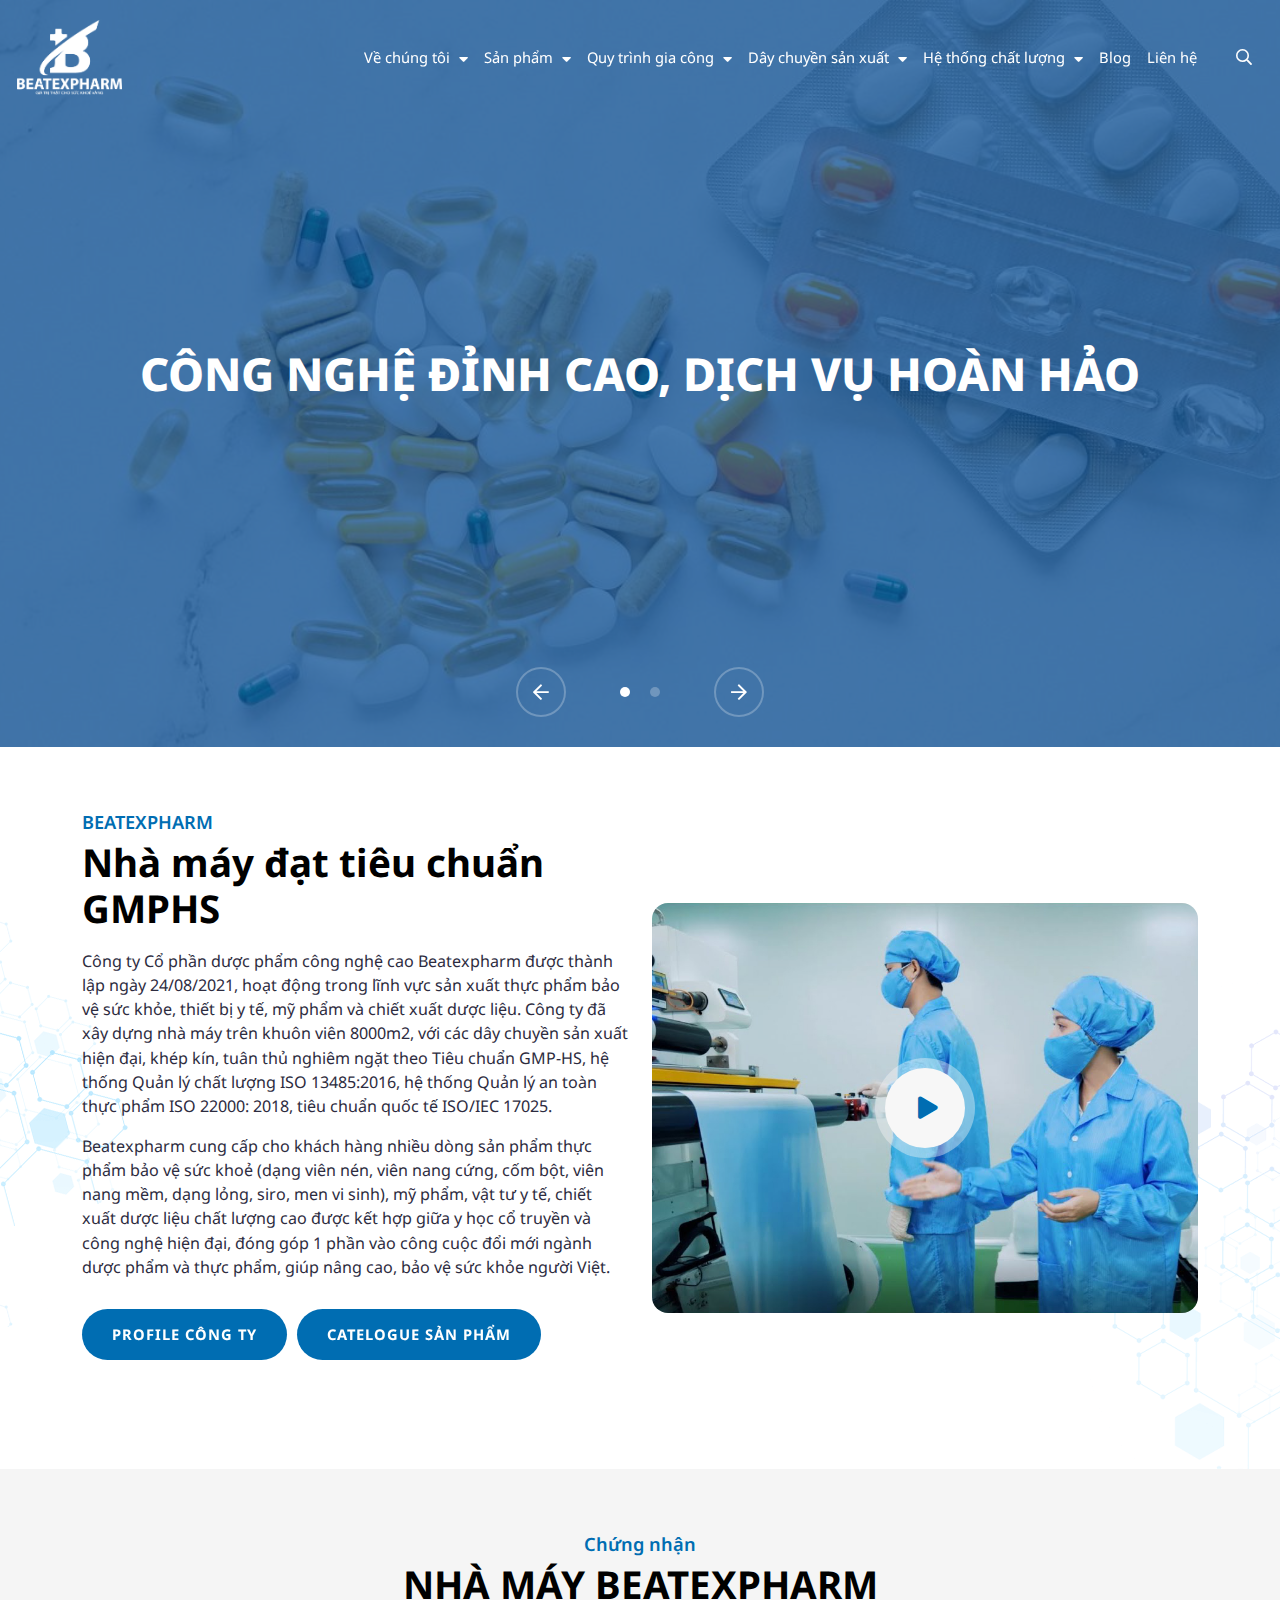
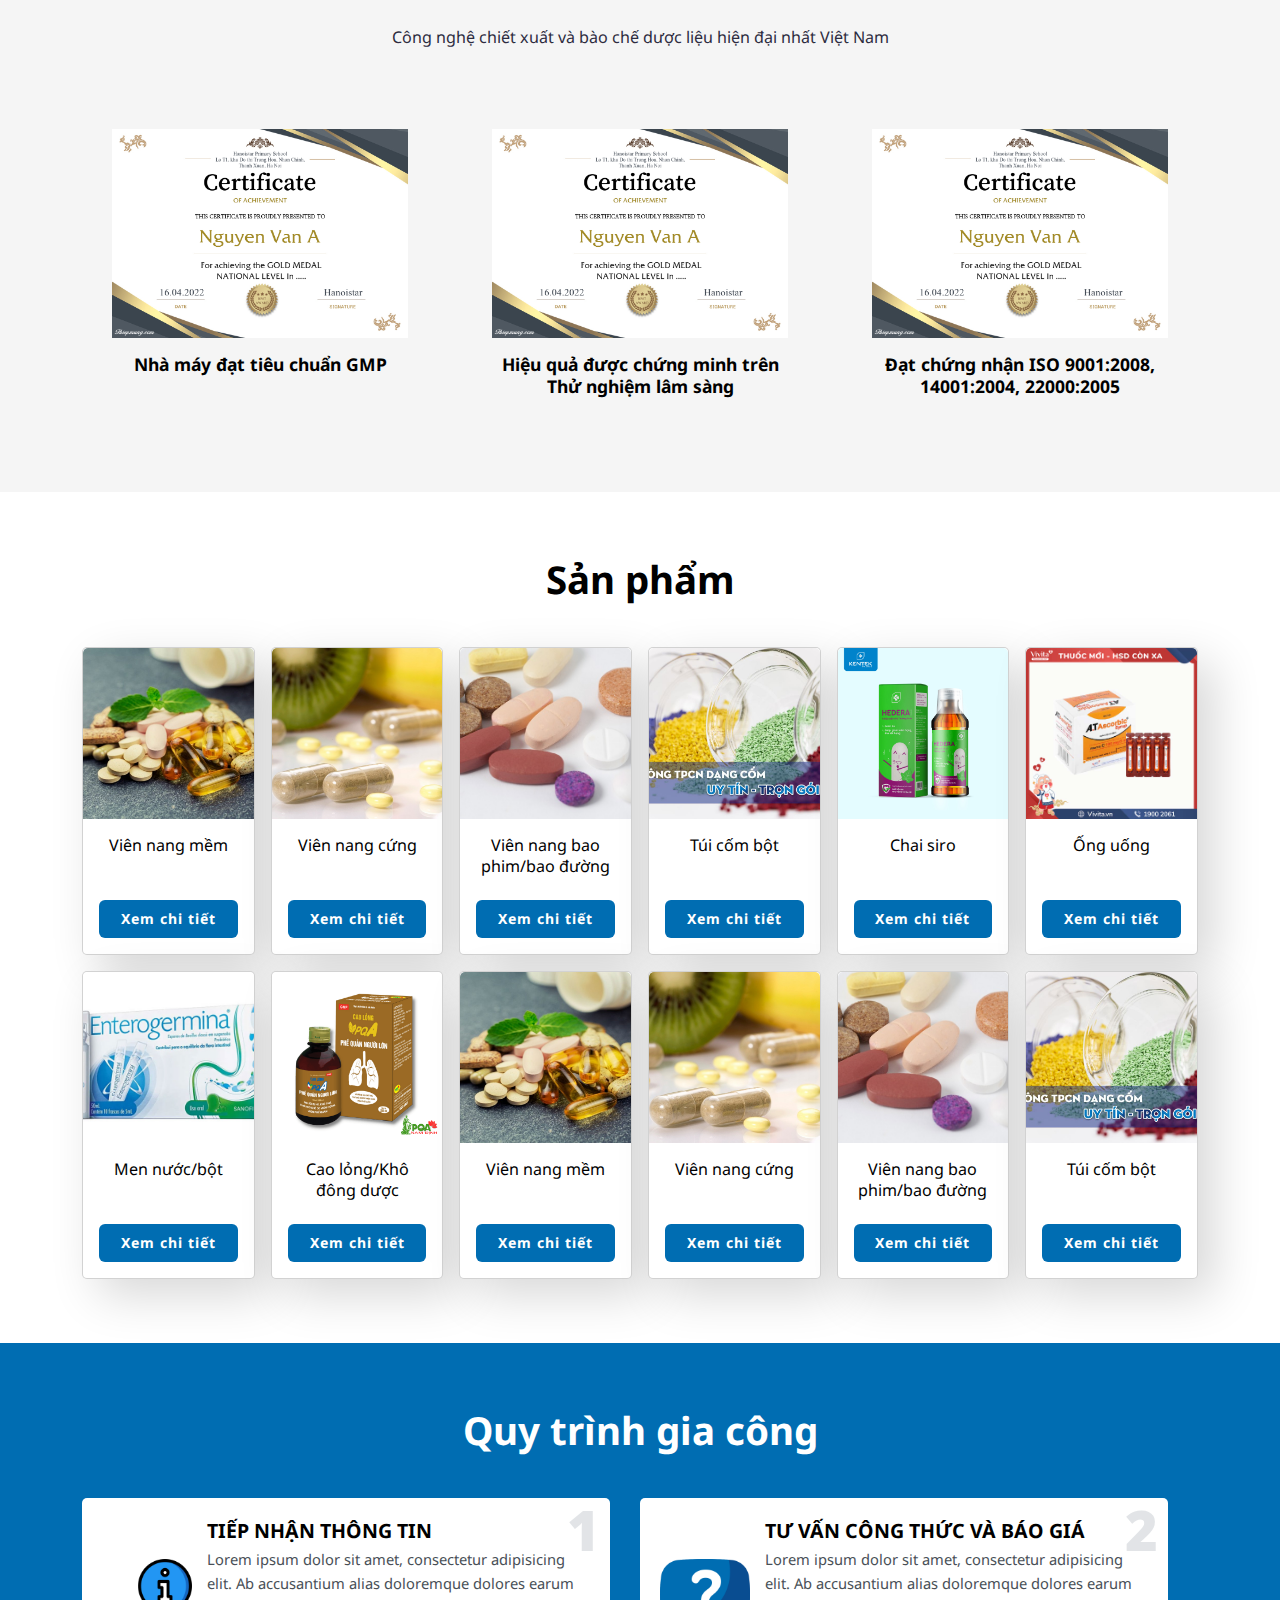
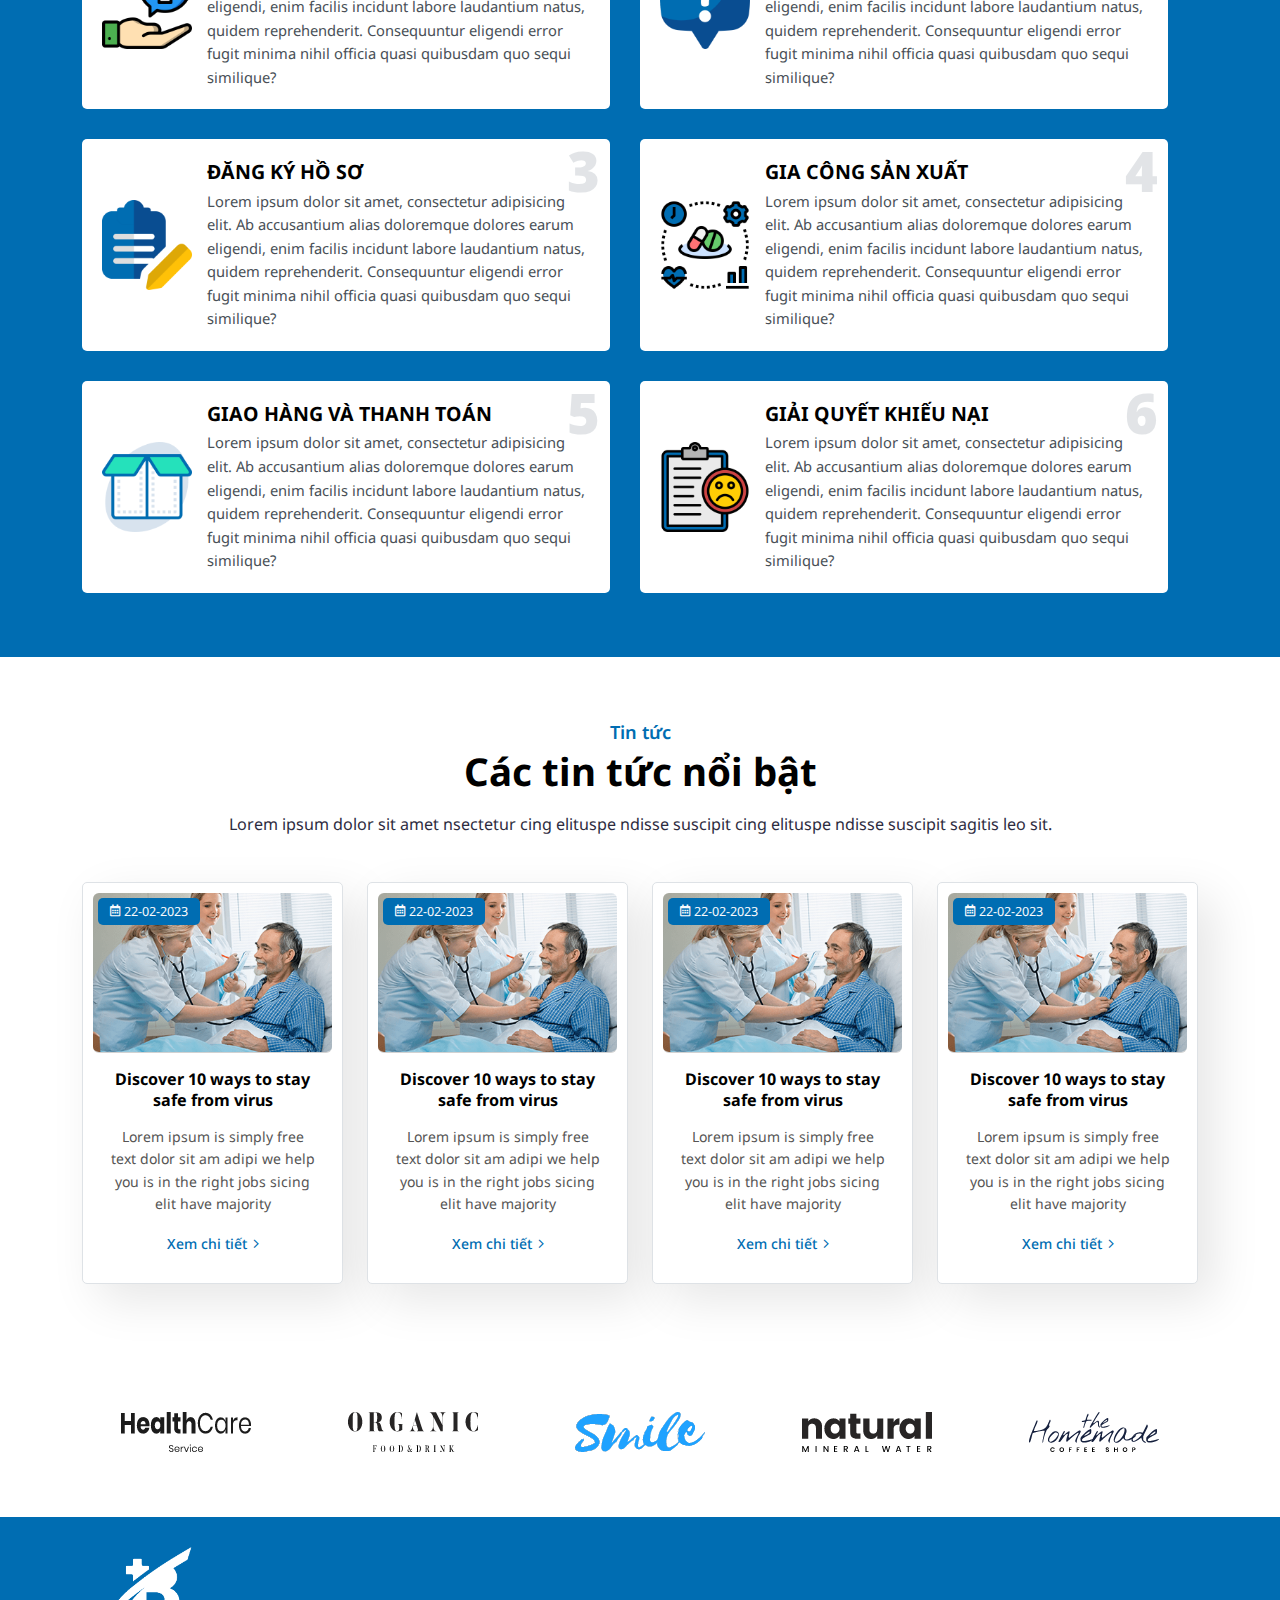
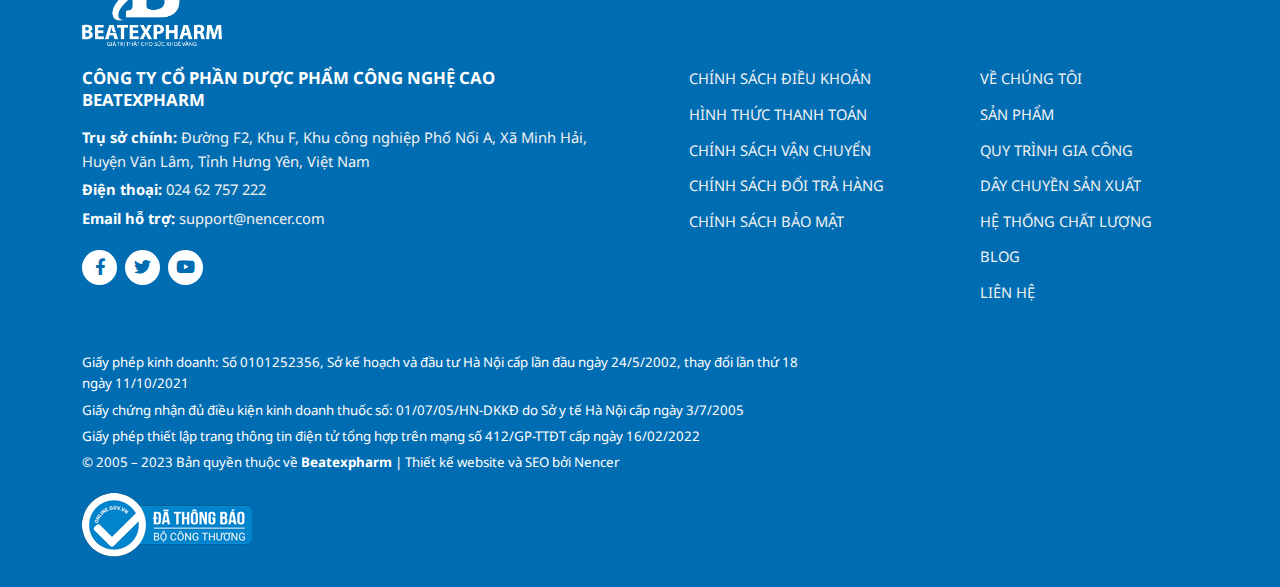
==== index.html @ 4eeceb69 "Thay doi content footer" ====
<!DOCTYPE html>
<html lang="vi">
<head>
	<meta charset="UTF-8">
	<meta name="viewport"
		  content="width=device-width, user-scalable=no, initial-scale=1.0, maximum-scale=1.0, minimum-scale=1.0">

	<title>Template Dược</title>
	<meta name="description" content="Template Dược">
	<meta name="author" content="">

	<meta property="og:title" content="Template Dược">
	<meta property="og:type" content="website">
	<meta property="og:url" content="">
	<meta property="og:description" content="Template Dược">
	<meta property="og:image" content="">

	<link rel="preconnect" href="https://fonts.googleapis.com">
	<link rel="preconnect" href="https://fonts.gstatic.com" crossorigin>
	<link href="https://fonts.googleapis.com/css2?family=Noto+Sans:ital,wght@0,100;0,200;0,300;0,400;0,500;0,600;0,700;0,800;0,900;1,100;1,200;1,300;1,400;1,500;1,600;1,700;1,800;1,900&display=swap"
		  rel="stylesheet">

	<link rel="icon" href="./assets/images/favicon.png">
	<link rel="apple-touch-icon" href="./assets/images/favicon.png">
	<link rel="stylesheet" href="./assets/plugins/bootstrap/css/bootstrap.min.css">
	<link rel="stylesheet" href="./assets/plugins/swiper/swiper-bundle.min.css">
	<link rel="stylesheet" href="./assets/plugins/fancybox/fancybox.min.css">
	<link rel="stylesheet" href="./assets/fonts/fontawesome/css/all.min.css">
	<link rel="stylesheet" href="./assets/css/base.css">
	<link rel="stylesheet" href="./assets/css/style.css">

	<style>
		:root {
			--primary-color: #006DB2;
			--primary-hover: #094D91;
			--primary-rgb: 9, 77, 145;

			--secondary-color: #ED1D47;
			--secondary-hover: #f44c5d;
			--secondary-rgb: 237, 29, 71;
		}
	</style>
</head>
<body>

<div id="header" class="header">
	<div class="header-main">
		<div class="container-fluid">
			<div class="header-grid">
				<div class="header-logo">
					<a href="" class="d-inline-block align-middle">
						<img src="./assets/images/logo-white.png" class="img-fluid header-logo_is--noSticky" alt="">
						<img src="./assets/images/logo.png" class="img-fluid header-logo_is--sticky" alt="">
					</a>
				</div>
				<div class="header-navigation">
					<div class="header-navigation_logo d-lg-none">
						<a href="" class="d-inline-flex align-middle">
							<img src="./assets/images/logo.png" class="img-fluid" alt="">
						</a>
						<button type="button" class="close-navigation" id="close-navigation">
							<i class="fal fa-times"></i>
						</button>
					</div>
					<ul class="header-navigation_list">
						<li class="header-navigation_item">
							<a href="" class="header-navigation_item--link">
								Về chúng tôi <i class="fas fa-caret-down header-navigation_item--icon"></i>
							</a>
							<ul class="header-navigation_sub--list">
								<li class="header-navigation_sub--item">
									<a href="" class="header-navigation_sub--item---link">
										Giới thiệu
									</a>
								</li>
								<li class="header-navigation_sub--item">
									<a href="" class="header-navigation_sub--item---link">
										Hồ sơ công ty
									</a>
								</li>
								<li class="header-navigation_sub--item">
									<a href="" class="header-navigation_sub--item---link">
										Hồ sơ nhà máy
									</a>
								</li>
								<li class="header-navigation_sub--item">
									<a href="" class="header-navigation_sub--item---link">
										Tiêu chuẩn GMP và ISO 15378
									</a>
								</li>
								<li class="header-navigation_sub--item">
									<a href="" class="header-navigation_sub--item---link">
										Sơ đồ tổ chức công ty
									</a>
								</li>
							</ul>
						</li>
						<li class="header-navigation_item">
							<a href="" class="header-navigation_item--link">
								Sản phẩm <i class="fas fa-caret-down header-navigation_item--icon"></i>
							</a>
							<ul class="header-navigation_sub--list">
								<li class="header-navigation_sub--item">
									<a href="" class="header-navigation_sub--item---link">
										Dây chuyền nang mềm
									</a>
								</li>
								<li class="header-navigation_sub--item">
									<a href="" class="header-navigation_sub--item---link">
										Dây chuyền dạng rắn
									</a>
								</li>
								<li class="header-navigation_sub--item">
									<a href="" class="header-navigation_sub--item---link">
										Dây chuyển dạng lỏng
									</a>
								</li>
								<li class="header-navigation_sub--item">
									<a href="" class="header-navigation_sub--item---link">
										Dây chuyền chiết suất đông dược
									</a>
								</li>
							</ul>
						</li>
						<li class="header-navigation_item">
							<a href="" class="header-navigation_item--link">
								Quy trình gia công <i class="fas fa-caret-down header-navigation_item--icon"></i>
							</a>
							<ul class="header-navigation_sub--list">
								<li class="header-navigation_sub--item">
									<a href="" class="header-navigation_sub--item---link">
										Tiếp nhận thông tin
									</a>
								</li>
								<li class="header-navigation_sub--item">
									<a href="" class="header-navigation_sub--item---link">
										Tư vấn công thức và báo giá
									</a>
								</li>
								<li class="header-navigation_sub--item">
									<a href="" class="header-navigation_sub--item---link">
										Đăng ký hồ sơ
									</a>
								</li>
								<li class="header-navigation_sub--item">
									<a href="" class="header-navigation_sub--item---link">
										Gia công sản xuất
									</a>
								</li>
								<li class="header-navigation_sub--item">
									<a href="" class="header-navigation_sub--item---link">
										Giao hàng và thanh toán
									</a>
								</li>
								<li class="header-navigation_sub--item">
									<a href="" class="header-navigation_sub--item---link">
										Giải quyết khiếu nại
									</a>
								</li>
							</ul>
						</li>
						<li class="header-navigation_item">
							<a href="" class="header-navigation_item--link">
								Dây chuyền sản xuất <i class="fas fa-caret-down header-navigation_item--icon"></i>
							</a>
							<ul class="header-navigation_sub--list">
								<li class="header-navigation_sub--item">
									<a href="" class="header-navigation_sub--item---link">
										Dây chuyền nang mềm
									</a>
								</li>
								<li class="header-navigation_sub--item">
									<a href="" class="header-navigation_sub--item---link">
										Dây chuyền dạng rắn
									</a>
								</li>
								<li class="header-navigation_sub--item">
									<a href="" class="header-navigation_sub--item---link">
										Dây chuyển dạng lỏng
									</a>
								</li>
								<li class="header-navigation_sub--item">
									<a href="" class="header-navigation_sub--item---link">
										Dây chuyền chiết suất đông dược
									</a>
								</li>
							</ul>
						</li>
						<li class="header-navigation_item">
							<a href="" class="header-navigation_item--link">
								Hệ thống chất lượng <i class="fas fa-caret-down header-navigation_item--icon"></i>
							</a>
							<ul class="header-navigation_sub--list">
								<li class="header-navigation_sub--item">
									<a href="" class="header-navigation_sub--item---link">
										Đảm bảo chất lượng
									</a>
								</li>
								<li class="header-navigation_sub--item">
									<a href="" class="header-navigation_sub--item---link">
										Kiểm tra chất lượng
									</a>
								</li>
								<li class="header-navigation_sub--item">
									<a href="" class="header-navigation_sub--item---link">
										IPC phân xưởng
									</a>
								</li>
							</ul>
						</li>
						<li class="header-navigation_item">
							<a href="" class="header-navigation_item--link">
								Blog
							</a>
						</li>
						<li class="header-navigation_item">
							<a href="" class="header-navigation_item--link">
								Liên hệ
							</a>
						</li>
					</ul>
				</div>
				<div class="header-search">
					<div class="header-search_toggle">
						<button type="button" class="header-toggle_button">
							<i class="far fa-search"></i>
						</button>
					</div>
					<div class="header-search_float">
						<form action="">
							<div class="header-search_form">
								<div class="search-form_inner">
									<input class="form-control search-form_inner--input" type="text"
										   placeholder="Nhập từ khóa tìm kiếm">
									<button type="submit" class="search-form_inner--button">
										<i class="far fa-search"></i>
									</button>
								</div>
							</div>
						</form>
					</div>
				</div>
				<div class="header-hamburger d-block d-lg-none">
					<div class="hamburger" id="call-navigation">
						<span></span>
					</div>
				</div>
			</div>
		</div>
		<div class="header-overlay" id="header-overlay"></div>
	</div>
</div>

<div id="main" class="main">
	<div class="section-hero position-relative overflow-hidden">
		<div class="position-relative slider-theme slider-hero" id="slider-hero">
			<div class="swiper">
				<div class="swiper-wrapper h-auto">
					<div class="swiper-slide h-auto">
						<div class="hero-item"
							 style="background-image: url('./assets/images/hero/slider-1.jpg')">
							<div class="container">
								<div class="row align-items-center">
									<div class="col-lg-12">
										<div class="hero-content text-center">
											<div class="hero-content_title">
												Công nghệ đỉnh cao, Dịch vụ hoàn hảo
											</div>
										</div>
									</div>
								</div>
							</div>
						</div>
					</div>
					<div class="swiper-slide h-auto">
						<div class="hero-item"
							 style="background-image: url('./assets/images/hero/slider-2.jpg')">
							<div class="container">
								<div class="row align-items-center">
									<div class="col-lg-12">
										<div class="hero-content text-center">
											<div class="hero-content_title">
												Công nghệ đỉnh cao, Dịch vụ hoàn hảo
											</div>
										</div>
									</div>
								</div>
							</div>
						</div>
					</div>
				</div>
			</div>
			<div class="swiper-actions">
				<div class="swiper-actions_inner">
					<div class="swiper-actions_prev">
						<i class="far fa-arrow-left"></i>
					</div>
					<div class="swiper-actions-pagination"></div>
					<div class="swiper-actions_next">
						<i class="far fa-arrow-right"></i>
					</div>
				</div>
			</div>
		</div>
	</div>
	<div class="section-introduction section-gap_xl position-relative overflow-hidden">
		<div class="introduction-pattern_left"
			 style="background-image: url('./assets/images/pattern/pattern-1.png')"></div>
		<div class="introduction-pattern_right"
			 style="background-image: url('./assets/images/pattern/pattern-2.png')"></div>
		<div class="container">
			<div class="row align-items-center">
				<div class="col-lg-6">
					<div class="section-heading">
						<div class="heading-sub">BEATEXPHARM</div>
						<div class="heading-title">
							Nhà máy đạt tiêu chuẩn GMPHS
						</div>
						<div class="heading-description">
							<p>
								Công ty Cổ phần dược phẩm công nghệ cao Beatexpharm được thành lập ngày 24/08/2021, hoạt
								động trong lĩnh vực sản xuất thực phẩm bảo vệ sức khỏe, thiết bị y tế, mỹ phẩm và chiết
								xuất dược liệu. Công ty đã xây dựng nhà máy trên khuôn viên 8000m2, với các dây chuyền
								sản xuất hiện đại, khép kín, tuân thủ nghiêm ngặt theo Tiêu chuẩn GMP-HS, hệ thống Quản
								lý chất lượng ISO 13485:2016, hệ thống Quản lý an toàn thực phẩm ISO 22000: 2018, tiêu
								chuẩn quốc tế ISO/IEC 17025.
							</p>
							<p>
								Beatexpharm cung cấp cho khách hàng nhiều dòng sản phẩm thực phẩm bảo vệ sức khoẻ (dạng
								viên nén, viên nang cứng, cốm bột, viên nang mềm, dạng lỏng, siro, men vi sinh), mỹ
								phẩm, vật tư y tế, chiết xuất dược liệu chất lượng cao được kết hợp giữa y học cổ truyền
								và công nghệ hiện đại, đóng góp 1 phần vào công cuộc đổi mới ngành dược phẩm và thực
								phẩm, giúp nâng cao, bảo vệ sức khỏe người Việt.
							</p>
						</div>
						<div class="heading-buttons">
							<button class="button-theme button-theme_primary">
								<span>
									PROFILE CÔNG TY
								</span>
							</button>
							<button class="button-theme button-theme_primary">
								<span>
									CATELOGUE SẢN PHẨM
								</span>
							</button>
						</div>
					</div>
				</div>
				<div class="col-lg-6">
					<div class="introduction-video">
						<div class="ratio ratio-4x3">
							<img src="./assets/images/image-video.jpg" class="img-fluid"
								 alt="">
						</div>
						<div class="introduction-video_play">
							<span>
								<i class="fa fa-play"></i>
							</span>
						</div>
						<a href="https://www.youtube.com/watch?v=asF8BAQuXlY" class="stretched-link"
						   data-fancybox="video"></a>
					</div>
				</div>
			</div>
		</div>
	</div>
	<div class="section-certification section-gap_xl position-relative">
		<div class="container">
			<div class="section-heading text-center">
				<div class="heading-sub">Chứng nhận</div>
				<div class="heading-title">
					NHÀ MÁY BEATEXPHARM
				</div>
				<div class="heading-description">
					<p>
						Công nghệ chiết xuất và bào chế dược liệu hiện đại nhất Việt Nam
					</p>
				</div>
			</div>
			<div class="certification-inner">
				<div class="row g-4 justify-content-center">
					<div class="col-lg-4 col-6 col-md-4">
						<div class="certification-item">
							<div class="certification-image">
								<a href="./assets/images/certification/lam-giay-chung-nhan-thanh-tich-dep-nhat_9c193.jpg"
								   data-fancybox="certification">
									<img src="./assets/images/certification/lam-giay-chung-nhan-thanh-tich-dep-nhat_9c193.jpg"
										 class="img-fluid" alt="">
									<span class="certification-icon">
										<i class="fal fa-plus"></i>
									</span>
								</a>
							</div>
							<div class="certification-title">
								Nhà máy đạt tiêu chuẩn GMP
							</div>
						</div>
					</div>
					<div class="col-lg-4 col-6 col-md-4">
						<div class="certification-item">
							<div class="certification-image">
								<a href="./assets/images/certification/lam-giay-chung-nhan-thanh-tich-dep-nhat_9c193.jpg"
								   data-fancybox="certification">
									<img src="./assets/images/certification/lam-giay-chung-nhan-thanh-tich-dep-nhat_9c193.jpg"
										 class="img-fluid" alt="">
									<span class="certification-icon">
										<i class="fal fa-plus"></i>
									</span>
								</a>
							</div>
							<div class="certification-title">
								Hiệu quả được chứng
								minh trên Thử nghiệm
								lâm sàng
							</div>
						</div>
					</div>
					<div class="col-lg-4 col-6 col-md-4">
						<div class="certification-item">
							<div class="certification-image">
								<a href="./assets/images/certification/lam-giay-chung-nhan-thanh-tich-dep-nhat_9c193.jpg"
								   data-fancybox="certification">
									<img src="./assets/images/certification/lam-giay-chung-nhan-thanh-tich-dep-nhat_9c193.jpg"
										 class="img-fluid" alt="">
									<span class="certification-icon">
										<i class="fal fa-plus"></i>
									</span>
								</a>
							</div>
							<div class="certification-title">
								Đạt chứng nhận ISO
								9001:2008, 14001:2004,
								22000:2005
							</div>
						</div>
					</div>
				</div>
			</div>
		</div>
	</div>
	<div class="section-product section-gap_xl position-relative">
		<div class="container">
			<div class="section-heading text-center">
				<div class="heading-title">
					Sản phẩm
				</div>
			</div>
			<div class="row g-3 justify-content-center">
				<div class="col-lg-2 col-6">
					<div class="product-card card">
						<div class="card-header">
							<div class="ratio ratio-1x1">
								<img src="./assets/images/product/vien-nang-mem.jpg"
									 alt="">
							</div>
							<a href="" class="stretched-link"></a>
						</div>
						<div class="card-body">
							<div class="card-title">
								<a href="">
									Viên nang mềm
								</a>
							</div>
							<div class="card-button">
								<button class="button-theme button-theme_sm button-theme_primary">
									<span>
										Xem chi tiết
									</span>
								</button>
							</div>
						</div>
					</div>
				</div>
				<div class="col-lg-2 col-6">
					<div class="product-card card">
						<div class="card-header">
							<div class="ratio ratio-1x1">
								<img src="./assets/images/product/vien-nang-cung.jpg"
									 alt="">
							</div>
							<a href="" class="stretched-link"></a>
						</div>
						<div class="card-body">
							<div class="card-title">
								<a href="">
									Viên nang cứng
								</a>
							</div>
							<div class="card-button">
								<button class="button-theme button-theme_sm button-theme_primary">
									<span>
										Xem chi tiết
									</span>
								</button>
							</div>
						</div>
					</div>
				</div>
				<div class="col-lg-2 col-6">
					<div class="product-card card">
						<div class="card-header">
							<div class="ratio ratio-1x1">
								<img src="./assets/images/product/vien-nen-bao-phim.jpg"
									 alt="">
							</div>
							<a href="" class="stretched-link"></a>
						</div>
						<div class="card-body">
							<div class="card-title">
								<a href="">
									Viên nang bao phim/bao đường
								</a>
							</div>
							<div class="card-button">
								<button class="button-theme button-theme_sm button-theme_primary">
									<span>
										Xem chi tiết
									</span>
								</button>
							</div>
						</div>
					</div>
				</div>
				<div class="col-lg-2 col-6">
					<div class="product-card card">
						<div class="card-header">
							<div class="ratio ratio-1x1">
								<img src="./assets/images/product/tui-com-bot.jpg"
									 alt="">
							</div>
							<a href="" class="stretched-link"></a>
						</div>
						<div class="card-body">
							<div class="card-title">
								<a href="">
									Túi cốm bột
								</a>
							</div>
							<div class="card-button">
								<button class="button-theme button-theme_sm button-theme_primary">
									<span>
										Xem chi tiết
									</span>
								</button>
							</div>
						</div>
					</div>
				</div>
				<div class="col-lg-2 col-6">
					<div class="product-card card">
						<div class="card-header">
							<div class="ratio ratio-1x1">
								<img src="./assets/images/product/chai-siro.jpg"
									 alt="">
							</div>
							<a href="" class="stretched-link"></a>
						</div>
						<div class="card-body">
							<div class="card-title">
								<a href="">
									Chai siro
								</a>
							</div>
							<div class="card-button">
								<button class="button-theme button-theme_sm button-theme_primary">
									<span>
										Xem chi tiết
									</span>
								</button>
							</div>
						</div>
					</div>
				</div>
				<div class="col-lg-2 col-6">
					<div class="product-card card">
						<div class="card-header">
							<div class="ratio ratio-1x1">
								<img src="./assets/images/product/ong-uong.jpg"
									 alt="">
							</div>
							<a href="" class="stretched-link"></a>
						</div>
						<div class="card-body">
							<div class="card-title">
								<a href="">
									Ống uống
								</a>
							</div>
							<div class="card-button">
								<button class="button-theme button-theme_sm button-theme_primary">
									<span>
										Xem chi tiết
									</span>
								</button>
							</div>
						</div>
					</div>
				</div>
				<div class="col-lg-2 col-6">
					<div class="product-card card">
						<div class="card-header">
							<div class="ratio ratio-1x1">
								<img src="./assets/images/product/mem-nuoc.jpg"
									 alt="">
							</div>
							<a href="" class="stretched-link"></a>
						</div>
						<div class="card-body">
							<div class="card-title">
								<a href="">
									Men nước/bột
								</a>
							</div>
							<div class="card-button">
								<button class="button-theme button-theme_sm button-theme_primary">
									<span>
										Xem chi tiết
									</span>
								</button>
							</div>
						</div>
					</div>
				</div>
				<div class="col-lg-2 col-6">
					<div class="product-card card">
						<div class="card-header">
							<div class="ratio ratio-1x1">
								<img src="./assets/images/product/cao-long.png"
									 alt="">
							</div>
							<a href="" class="stretched-link"></a>
						</div>
						<div class="card-body">
							<div class="card-title">
								<a href="">
									Cao lỏng/Khô đông dược
								</a>
							</div>
							<div class="card-button">
								<button class="button-theme button-theme_sm button-theme_primary">
									<span>
										Xem chi tiết
									</span>
								</button>
							</div>
						</div>
					</div>
				</div>
				<div class="col-lg-2 col-6">
					<div class="product-card card">
						<div class="card-header">
							<div class="ratio ratio-1x1">
								<img src="./assets/images/product/vien-nang-mem.jpg"
									 alt="">
							</div>
							<a href="" class="stretched-link"></a>
						</div>
						<div class="card-body">
							<div class="card-title">
								<a href="">
									Viên nang mềm
								</a>
							</div>
							<div class="card-button">
								<button class="button-theme button-theme_sm button-theme_primary">
									<span>
										Xem chi tiết
									</span>
								</button>
							</div>
						</div>
					</div>
				</div>
				<div class="col-lg-2 col-6">
					<div class="product-card card">
						<div class="card-header">
							<div class="ratio ratio-1x1">
								<img src="./assets/images/product/vien-nang-cung.jpg"
									 alt="">
							</div>
							<a href="" class="stretched-link"></a>
						</div>
						<div class="card-body">
							<div class="card-title">
								<a href="">
									Viên nang cứng
								</a>
							</div>
							<div class="card-button">
								<button class="button-theme button-theme_sm button-theme_primary">
									<span>
										Xem chi tiết
									</span>
								</button>
							</div>
						</div>
					</div>
				</div>
				<div class="col-lg-2 col-6">
					<div class="product-card card">
						<div class="card-header">
							<div class="ratio ratio-1x1">
								<img src="./assets/images/product/vien-nen-bao-phim.jpg"
									 alt="">
							</div>
							<a href="" class="stretched-link"></a>
						</div>
						<div class="card-body">
							<div class="card-title">
								<a href="">
									Viên nang bao phim/bao đường
								</a>
							</div>
							<div class="card-button">
								<button class="button-theme button-theme_sm button-theme_primary">
									<span>
										Xem chi tiết
									</span>
								</button>
							</div>
						</div>
					</div>
				</div>
				<div class="col-lg-2 col-6">
					<div class="product-card card">
						<div class="card-header">
							<div class="ratio ratio-1x1">
								<img src="./assets/images/product/tui-com-bot.jpg"
									 alt="">
							</div>
							<a href="" class="stretched-link"></a>
						</div>
						<div class="card-body">
							<div class="card-title">
								<a href="">
									Túi cốm bột
								</a>
							</div>
							<div class="card-button">
								<button class="button-theme button-theme_sm button-theme_primary">
									<span>
										Xem chi tiết
									</span>
								</button>
							</div>
						</div>
					</div>
				</div>
			</div>
		</div>
	</div>
	<div class="section-procedure section-gap_xl position-relative overflow-hidden">
		<div class="container">
			<div class="section-heading text-center">
				<div class="heading-title">
					Quy trình gia công
				</div>
			</div>
			<div class="row">
				<div class="col-lg-12">
					<div class="procedure-grid">
						<div class="procedure-item">
							<div class="procedure-item_image">
								<img src="./assets/images/procedure/info.png" class="img-fluid" alt="">
							</div>
							<div class="procedure-item_content">
								<div class="procedure-item_title">Tiếp nhận thông tin</div>
								<div class="procedure-item_desc">
									<p>
										Lorem ipsum dolor sit amet, consectetur adipisicing elit. Ab accusantium alias
										doloremque dolores earum eligendi, enim facilis incidunt labore laudantium
										natus,
										quidem reprehenderit. Consequuntur eligendi error fugit minima nihil officia
										quasi
										quibusdam quo sequi similique?
									</p>
								</div>
								<div class="procedure-item_number">
									1
								</div>
							</div>
						</div>
						<div class="procedure-item">
							<div class="procedure-item_image">
								<img src="./assets/images/procedure/ask.png" class="img-fluid" alt="">
							</div>
							<div class="procedure-item_content">
								<div class="procedure-item_title">Tư vấn Công thức và Báo Giá</div>
								<div class="procedure-item_desc">
									<p>
										Lorem ipsum dolor sit amet, consectetur adipisicing elit. Ab accusantium alias
										doloremque dolores earum eligendi, enim facilis incidunt labore laudantium
										natus,
										quidem reprehenderit. Consequuntur eligendi error fugit minima nihil officia
										quasi
										quibusdam quo sequi similique?
									</p>
								</div>
								<div class="procedure-item_number">
									2
								</div>
							</div>
						</div>
						<div class="procedure-item">
							<div class="procedure-item_image">
								<img src="./assets/images/procedure/register.png" class="img-fluid" alt="">
							</div>
							<div class="procedure-item_content">
								<div class="procedure-item_title">Đăng ký hồ sơ</div>
								<div class="procedure-item_desc">
									<p>
										Lorem ipsum dolor sit amet, consectetur adipisicing elit. Ab accusantium alias
										doloremque dolores earum eligendi, enim facilis incidunt labore laudantium
										natus,
										quidem reprehenderit. Consequuntur eligendi error fugit minima nihil officia
										quasi
										quibusdam quo sequi similique?
									</p>
								</div>
								<div class="procedure-item_number">
									3
								</div>
							</div>
						</div>
						<div class="procedure-item">
							<div class="procedure-item_image">
								<img src="./assets/images/procedure/pharmacy.png" class="img-fluid" alt="">
							</div>
							<div class="procedure-item_content">
								<div class="procedure-item_title">Gia công sản xuất</div>
								<div class="procedure-item_desc">
									<p>
										Lorem ipsum dolor sit amet, consectetur adipisicing elit. Ab accusantium alias
										doloremque dolores earum eligendi, enim facilis incidunt labore laudantium
										natus,
										quidem reprehenderit. Consequuntur eligendi error fugit minima nihil officia
										quasi
										quibusdam quo sequi similique?
									</p>
								</div>
								<div class="procedure-item_number">
									4
								</div>
							</div>
						</div>
						<div class="procedure-item">
							<div class="procedure-item_image">
								<img src="./assets/images/procedure/ship.png" class="img-fluid" alt="">
							</div>
							<div class="procedure-item_content">
								<div class="procedure-item_title">Giao hàng và thanh toán</div>
								<div class="procedure-item_desc">
									<p>
										Lorem ipsum dolor sit amet, consectetur adipisicing elit. Ab accusantium alias
										doloremque dolores earum eligendi, enim facilis incidunt labore laudantium
										natus,
										quidem reprehenderit. Consequuntur eligendi error fugit minima nihil officia
										quasi
										quibusdam quo sequi similique?
									</p>
								</div>
								<div class="procedure-item_number">
									5
								</div>
							</div>
						</div>
						<div class="procedure-item">
							<div class="procedure-item_image">
								<img src="./assets/images/procedure/complain.png" class="img-fluid" alt="">
							</div>
							<div class="procedure-item_content">
								<div class="procedure-item_title">Giải quyết khiếu nại</div>
								<div class="procedure-item_desc">
									<p>
										Lorem ipsum dolor sit amet, consectetur adipisicing elit. Ab accusantium alias
										doloremque dolores earum eligendi, enim facilis incidunt labore laudantium
										natus,
										quidem reprehenderit. Consequuntur eligendi error fugit minima nihil officia
										quasi
										quibusdam quo sequi similique?
									</p>
								</div>
								<div class="procedure-item_number">
									6
								</div>
							</div>
						</div>
					</div>
				</div>
			</div>
		</div>
	</div>
	<div class="section-blogs section-gap_xl position-relative">
		<div class="container">
			<div class="section-heading text-center">
				<div class="heading-sub">Tin tức</div>
				<div class="heading-title">
					Các tin tức nổi bật
				</div>
				<div class="heading-description">
					<p>
						Lorem ipsum dolor sit amet nsectetur cing elituspe ndisse suscipit cing elituspe ndisse
						suscipit
						sagitis leo sit.
					</p>
				</div>
			</div>
			<div class="row g-3 g-lg-4">
				<div class="col-lg-3 col-6">
					<div class="blog-card card position-relative">
						<div class="card-header position-relative bg-transparent p-0 overflow-hidden">
							<div class="ratio ratio-3x2">
								<img src="./assets/images/blogs/news1.png" class="img-fluid transition-default"
									 alt="">
							</div>
							<span class="card-date">
								<i class="far fa-calendar-alt"></i>22-02-2023
							</span>
							<a href="" class="stretched-link"></a>
						</div>
						<div class="card-body">
							<div class="card-title">
								<a href="">
									<span>
										Discover 10 ways to stay safe from virus
									</span>
								</a>
							</div>
							<div class="card-text">
								Lorem ipsum is simply free text dolor sit am adipi we help you is in the right jobs
								sicing elit have majority
							</div>
							<div class="card-link">
								<a href="" class="card-link_item">
									Xem chi tiết <i class="fal fa-angle-right"></i>
								</a>
							</div>
						</div>
					</div>
				</div>
				<div class="col-lg-3 col-6">
					<div class="blog-card card position-relative">
						<div class="card-header position-relative bg-transparent p-0 overflow-hidden">
							<div class="ratio ratio-3x2">
								<img src="./assets/images/blogs/news1.png" class="img-fluid transition-default"
									 alt="">
							</div>
							<span class="card-date">
								<i class="far fa-calendar-alt"></i>22-02-2023
							</span>
							<a href="" class="stretched-link"></a>
						</div>
						<div class="card-body">
							<div class="card-title">
								<a href="">
									<span>
										Discover 10 ways to stay safe from virus
									</span>
								</a>
							</div>
							<div class="card-text">
								Lorem ipsum is simply free text dolor sit am adipi we help you is in the right jobs
								sicing elit have majority
							</div>
							<div class="card-link">
								<a href="" class="card-link_item">
									Xem chi tiết <i class="fal fa-angle-right"></i>
								</a>
							</div>
						</div>
					</div>
				</div>
				<div class="col-lg-3 col-6">
					<div class="blog-card card position-relative">
						<div class="card-header position-relative bg-transparent p-0 overflow-hidden">
							<div class="ratio ratio-3x2">
								<img src="./assets/images/blogs/news1.png" class="img-fluid transition-default"
									 alt="">
							</div>
							<span class="card-date">
								<i class="far fa-calendar-alt"></i>22-02-2023
							</span>
							<a href="" class="stretched-link"></a>
						</div>
						<div class="card-body">
							<div class="card-title">
								<a href="">
									<span>
										Discover 10 ways to stay safe from virus
									</span>
								</a>
							</div>
							<div class="card-text">
								Lorem ipsum is simply free text dolor sit am adipi we help you is in the right jobs
								sicing elit have majority
							</div>
							<div class="card-link">
								<a href="" class="card-link_item">
									Xem chi tiết <i class="fal fa-angle-right"></i>
								</a>
							</div>
						</div>
					</div>
				</div>
				<div class="col-lg-3 col-6">
					<div class="blog-card card position-relative">
						<div class="card-header position-relative bg-transparent p-0 overflow-hidden">
							<div class="ratio ratio-3x2">
								<img src="./assets/images/blogs/news1.png" class="img-fluid transition-default"
									 alt="">
							</div>
							<span class="card-date">
								<i class="far fa-calendar-alt"></i>22-02-2023
							</span>
							<a href="" class="stretched-link"></a>
						</div>
						<div class="card-body">
							<div class="card-title">
								<a href="">
									<span>
										Discover 10 ways to stay safe from virus
									</span>
								</a>
							</div>
							<div class="card-text">
								Lorem ipsum is simply free text dolor sit am adipi we help you is in the right jobs
								sicing elit have majority
							</div>
							<div class="card-link">
								<a href="" class="card-link_item">
									Xem chi tiết <i class="fal fa-angle-right"></i>
								</a>
							</div>
						</div>
					</div>
				</div>
			</div>
		</div>
	</div>
	<div class="section-partner section-gap_xl position-relative">
		<div class="container">
			<div class="position-relative slider-theme slider-partner" id="slider-partner">
				<div class="swiper">
					<div class="swiper-wrapper h-auto">
						<div class="swiper-slide h-auto">
							<div class="partner-item">
								<img src="./assets/images/partner/partner-1.png" alt="">
							</div>
						</div>
						<div class="swiper-slide h-auto">
							<div class="partner-item">
								<img src="./assets/images/partner/partner-2.png" alt="">
							</div>
						</div>
						<div class="swiper-slide h-auto">
							<div class="partner-item">
								<img src="./assets/images/partner/partner-3.png" alt="">
							</div>
						</div>
						<div class="swiper-slide h-auto">
							<div class="partner-item">
								<img src="./assets/images/partner/partner-4.png" alt="">
							</div>
						</div>
						<div class="swiper-slide h-auto">
							<div class="partner-item">
								<img src="./assets/images/partner/partner-5.png" alt="">
							</div>
						</div>
						<div class="swiper-slide h-auto">
							<div class="partner-item">
								<img src="./assets/images/partner/partner-6.png" alt="">
							</div>
						</div>
					</div>
				</div>
			</div>
		</div>
	</div>
</div>

<footer id="footer" class="footer">
	<div class="container">
		<div class="footer-item">
			<div class="footer-logo">
				<a href="" class="d-inline-block align-middle">
					<img height="100" src="./assets/images/logo-white.png" alt="">
				</a>
			</div>
		</div>
		<div class="row g-4 g-lg-5">
			<div class="col-lg-6">
				<div class="footer-item">
					<div class="footer-title">
						CÔNG TY CỔ PHẦN DƯỢC PHẨM CÔNG NGHỆ CAO BEATEXPHARM
					</div>
					<div class="footer-text">
						Trụ sở chính:
						<a href="https://goo.gl/maps/WHLk23uHPHaVepdM9" target="_blank">
							Đường F2, Khu F, Khu công nghiệp Phố Nối A, Xã Minh Hải, Huyện Văn Lâm, Tỉnh Hưng Yên, Việt
							Nam
						</a>
					</div>
					<div class="footer-text">
						Điện thoại:
						<a href="tel:02462757222">
							024 62 757 222
						</a>
					</div>
					<div class="footer-text">
						Email hỗ trợ:
						<a href="tel:02462757222">
							support@nencer.com
						</a>
					</div>
					<div class="footer-social">
						<a href="#" target="_blank" class="facebook"><i class="fab fa-facebook-f"></i></a>
						<a href="#" target="_blank" class="twitter"><i class="fab fa-twitter"></i></a>
						<a href="#" target="_blank" class="youtube"><i class="fab fa-youtube"></i></a>
					</div>
				</div>
			</div>
			<div class="col-lg-3 col-6">
				<div class="footer-item">
					<div class="footer-list">
						<a href="">Chính sách điều khoản</a>
						<a href="">Hình thức thanh toán</a>
						<a href="">Chính sách vận chuyển</a>
						<a href="">Chính sách đổi trả hàng</a>
						<a href="">Chính sách bảo mật</a>
					</div>
				</div>
			</div>
			<div class="col-lg-3 col-6">
				<div class="footer-item">
					<div class="footer-list">
						<a href="">Về chúng tôi</a>
						<a href="">Sản phẩm</a>
						<a href="">Quy trình gia công</a>
						<a href="">Dây chuyền sản xuất</a>
						<a href="">Hệ thống chất lượng</a>
						<a href="">Blog</a>
						<a href="">Liên hệ</a>
					</div>
				</div>
			</div>
			<div class="col-lg-8">
				<div class="footer-item">
					<div class="footer-subtext">
						Giấy phép kinh doanh: Số 0101252356, Sở kế hoạch và đầu tư Hà Nội cấp lần đầu ngày 24/5/2002,
						thay đổi lần thứ 18 ngày 11/10/2021
					</div>
					<div class="footer-subtext">
						Giấy chứng nhận đủ điều kiện kinh doanh thuốc số: 01/07/05/HN-DKKĐ do Sở y tế Hà Nội cấp ngày
						3/7/2005
					</div>
					<div class="footer-subtext">
						Giấy phép thiết lập trang thông tin điện tử tổng hợp trên mạng số 412/GP-TTĐT cấp ngày
						16/02/2022
					</div>
					<div class="footer-subtext">
						© 2005 – 2023 Bản quyền thuộc về <b>Beatexpharm</b> | Thiết kế website và SEO bởi Nencer
					</div>
					<div class="footer-image">
						<a href="" class="d-inline-block align-middle">
							<img src="./assets/images/bct.png" class="img-fluid" alt="">
						</a>
					</div>
				</div>
			</div>
			<div class="col-lg-4">
				<div class="footer-item">
					<div class="footer-map">
						<iframe src="https://www.google.com/maps/embed?pb=!1m18!1m12!1m3!1d1003.2913188496558!2d105.78997902616543!3d21.034558391628934!2m3!1f0!2f0!3f0!3m2!1i1024!2i768!4f13.1!3m3!1m2!1s0x3135ab49bcafbe01%3A0x6feb7b1504662584!2zQ8OUTkcgVFkgQ-G7lCBQSOG6pk4gVEjGr8agTkcgTeG6oEkgVsOAIEThu4pDSCBW4bukIFRS4buwQyBUVVnhur5OIE5FTkNFUg!5e1!3m2!1svi!2s!4v1677123341781!5m2!1svi!2s"
								width="600" height="450" style="border:0;" allowfullscreen="" loading="lazy"
								referrerpolicy="no-referrer-when-downgrade"></iframe>
					</div>
				</div>
			</div>
		</div>
	</div>
</footer>

<script type=" text/javascript" src="./assets/plugins/jquery.min.js"></script>
<script type="text/javascript"
		src="./assets/plugins/bootstrap/js/bootstrap.bundle.min.js"></script>
<script type="text/javascript" src="./assets/plugins/swiper/swiper-bundle.min.js"></script>
<script type="text/javascript" src="./assets/plugins/fancybox/fancybox.min.js"></script>
<script type="text/javascript" src="./assets/js/app.js"></script>
<div id="fb-root"></div>
<script async defer crossorigin="anonymous" src="https://connect.facebook.net/vi_VN/sdk.js#xfbml=1&version=v16.0"
		nonce="bh6IYcoF"></script>
</body>
</html>
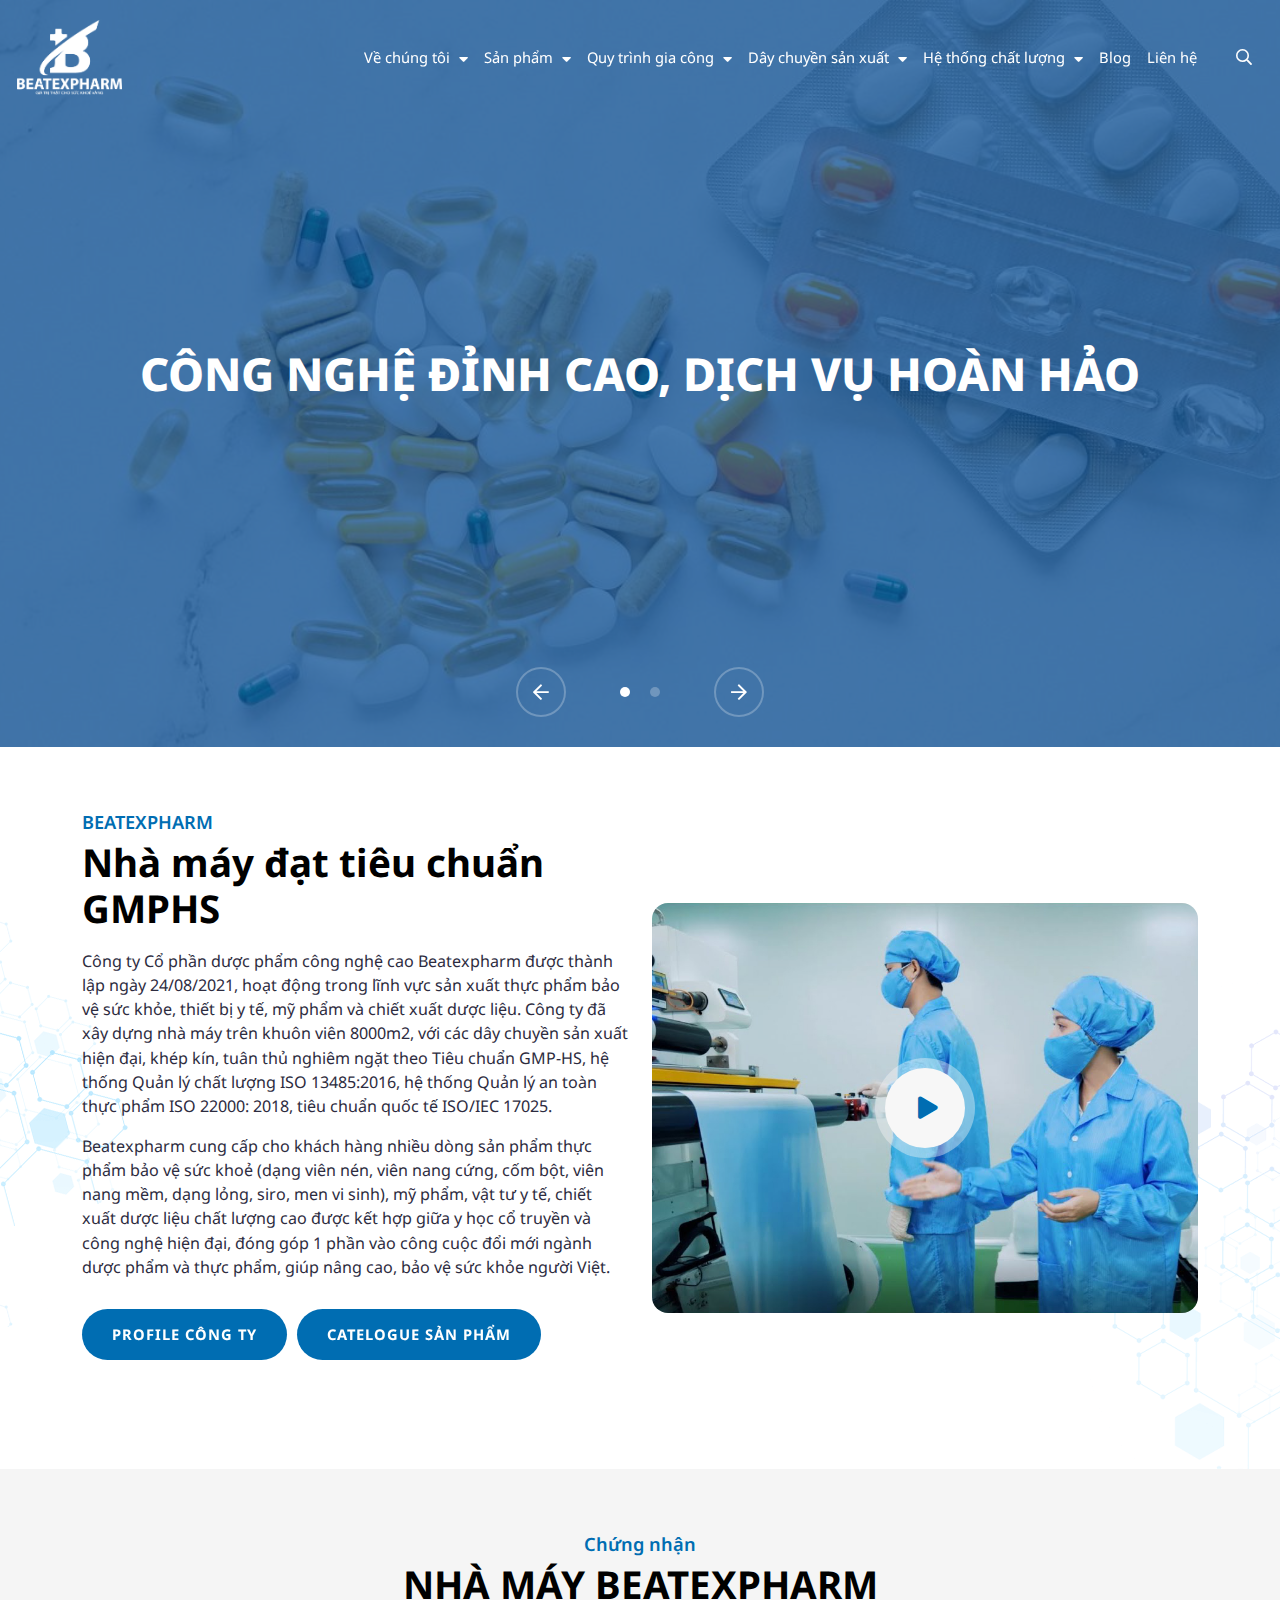
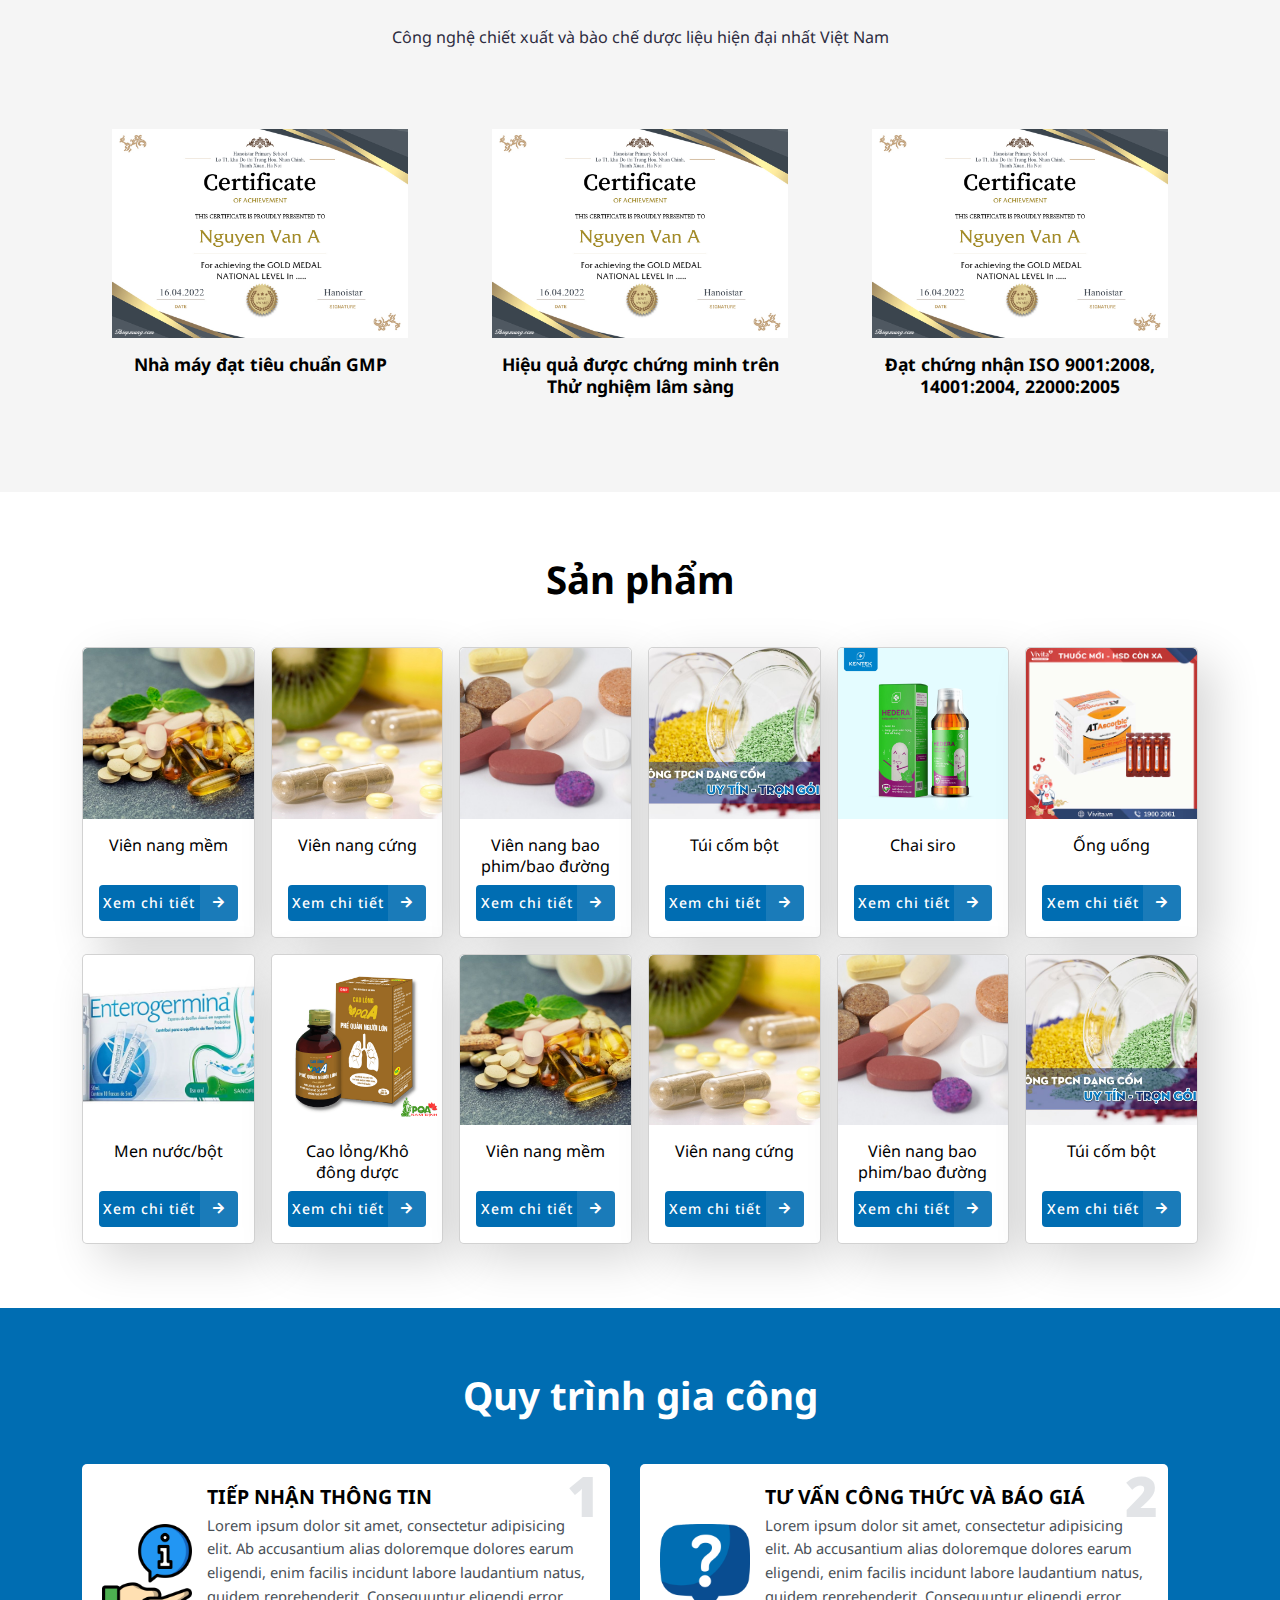
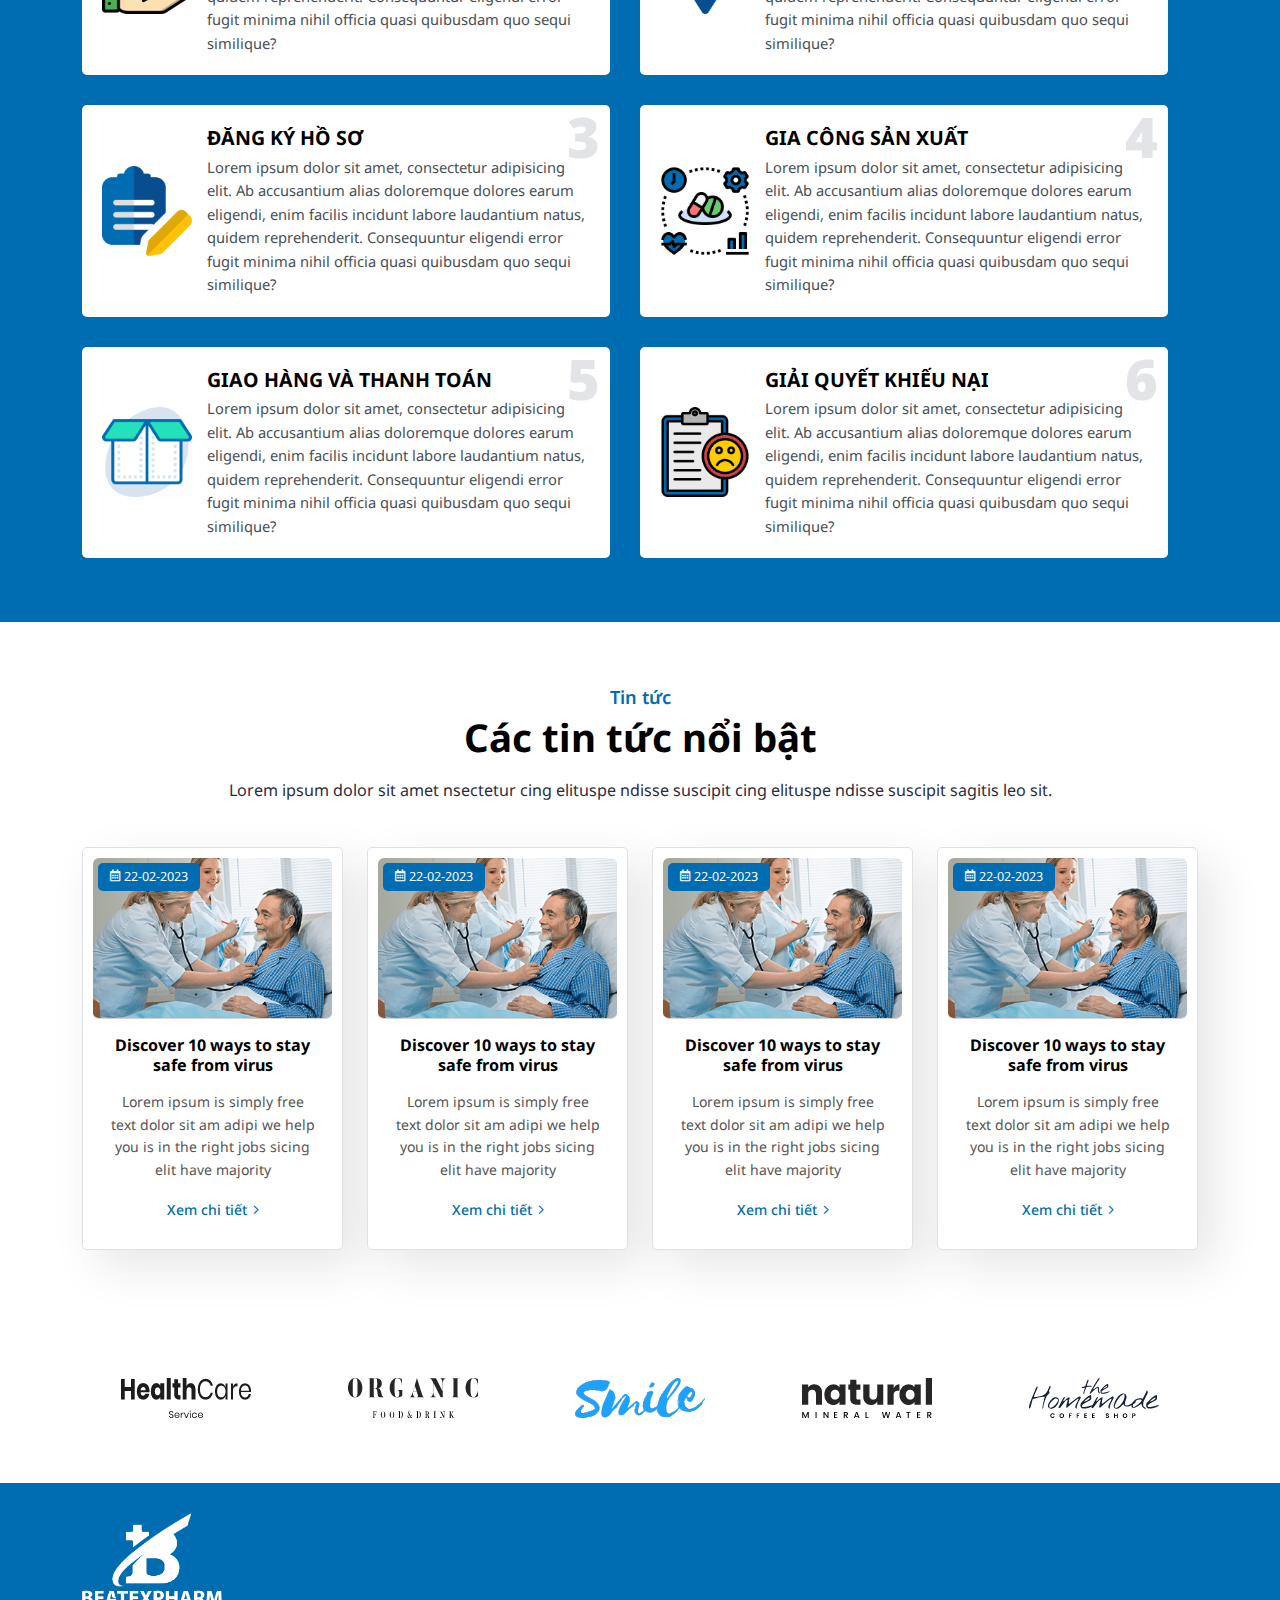
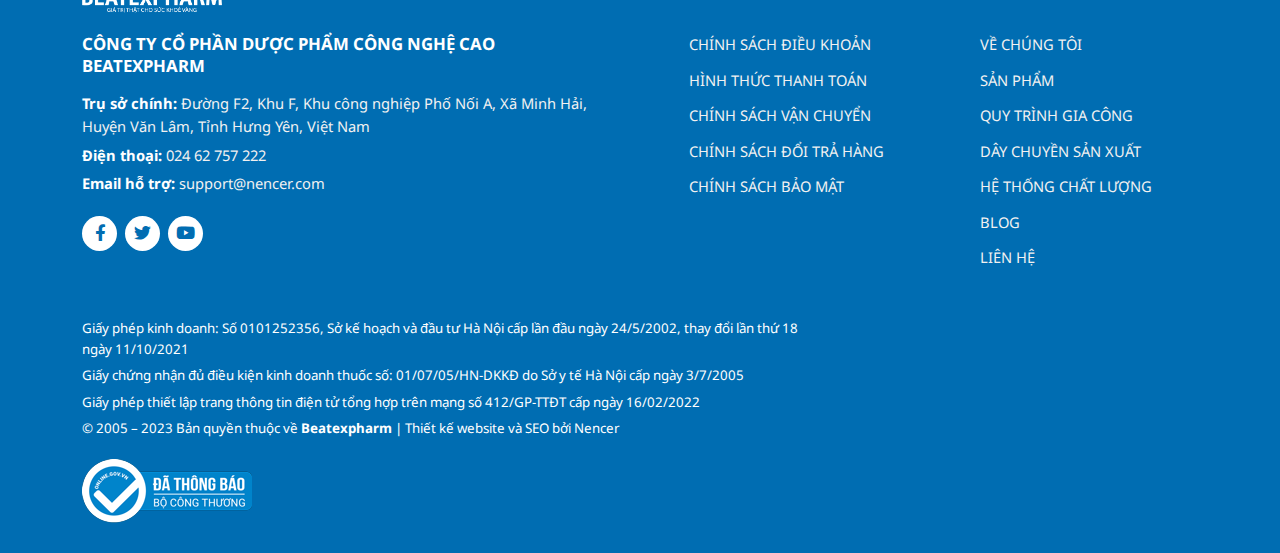
==== commit 323904f0: "Button effect 2" ====
--- a/index.html
+++ b/index.html
@@ -379,8 +379,8 @@
 				</div>
 			</div>
 			<div class="certification-inner">
-				<div class="row g-4 justify-content-center">
-					<div class="col-lg-4 col-6 col-md-4">
+				<div class="row g-lg-4 g-3 justify-content-center">
+					<div class="col-lg-4 col-4 col-md-4">
 						<div class="certification-item">
 							<div class="certification-image">
 								<a href="./assets/images/certification/lam-giay-chung-nhan-thanh-tich-dep-nhat_9c193.jpg"
@@ -397,7 +397,7 @@
 							</div>
 						</div>
 					</div>
-					<div class="col-lg-4 col-6 col-md-4">
+					<div class="col-lg-4 col-4 col-md-4">
 						<div class="certification-item">
 							<div class="certification-image">
 								<a href="./assets/images/certification/lam-giay-chung-nhan-thanh-tich-dep-nhat_9c193.jpg"
@@ -416,7 +416,7 @@
 							</div>
 						</div>
 					</div>
-					<div class="col-lg-4 col-6 col-md-4">
+					<div class="col-lg-4 col-4 col-md-4">
 						<div class="certification-item">
 							<div class="certification-image">
 								<a href="./assets/images/certification/lam-giay-chung-nhan-thanh-tich-dep-nhat_9c193.jpg"
@@ -463,10 +463,11 @@
 								</a>
 							</div>
 							<div class="card-button">
-								<button class="button-theme button-theme_sm button-theme_primary">
-									<span>
+								<button class="button-theme_2">
+									<span class="button-theme_2--text">
 										Xem chi tiết
 									</span>
+									<span class="button-theme_2--icon"><i class="fas fa-arrow-right"></i></span>
 								</button>
 							</div>
 						</div>
@@ -488,10 +489,11 @@
 								</a>
 							</div>
 							<div class="card-button">
-								<button class="button-theme button-theme_sm button-theme_primary">
-									<span>
+								<button class="button-theme_2">
+									<span class="button-theme_2--text">
 										Xem chi tiết
 									</span>
+									<span class="button-theme_2--icon"><i class="fas fa-arrow-right"></i></span>
 								</button>
 							</div>
 						</div>
@@ -513,10 +515,11 @@
 								</a>
 							</div>
 							<div class="card-button">
-								<button class="button-theme button-theme_sm button-theme_primary">
-									<span>
+								<button class="button-theme_2">
+									<span class="button-theme_2--text">
 										Xem chi tiết
 									</span>
+									<span class="button-theme_2--icon"><i class="fas fa-arrow-right"></i></span>
 								</button>
 							</div>
 						</div>
@@ -538,10 +541,11 @@
 								</a>
 							</div>
 							<div class="card-button">
-								<button class="button-theme button-theme_sm button-theme_primary">
-									<span>
+								<button class="button-theme_2">
+									<span class="button-theme_2--text">
 										Xem chi tiết
 									</span>
+									<span class="button-theme_2--icon"><i class="fas fa-arrow-right"></i></span>
 								</button>
 							</div>
 						</div>
@@ -563,10 +567,11 @@
 								</a>
 							</div>
 							<div class="card-button">
-								<button class="button-theme button-theme_sm button-theme_primary">
-									<span>
+								<button class="button-theme_2">
+									<span class="button-theme_2--text">
 										Xem chi tiết
 									</span>
+									<span class="button-theme_2--icon"><i class="fas fa-arrow-right"></i></span>
 								</button>
 							</div>
 						</div>
@@ -588,10 +593,11 @@
 								</a>
 							</div>
 							<div class="card-button">
-								<button class="button-theme button-theme_sm button-theme_primary">
-									<span>
+								<button class="button-theme_2">
+									<span class="button-theme_2--text">
 										Xem chi tiết
 									</span>
+									<span class="button-theme_2--icon"><i class="fas fa-arrow-right"></i></span>
 								</button>
 							</div>
 						</div>
@@ -613,10 +619,11 @@
 								</a>
 							</div>
 							<div class="card-button">
-								<button class="button-theme button-theme_sm button-theme_primary">
-									<span>
+								<button class="button-theme_2">
+									<span class="button-theme_2--text">
 										Xem chi tiết
 									</span>
+									<span class="button-theme_2--icon"><i class="fas fa-arrow-right"></i></span>
 								</button>
 							</div>
 						</div>
@@ -638,10 +645,11 @@
 								</a>
 							</div>
 							<div class="card-button">
-								<button class="button-theme button-theme_sm button-theme_primary">
-									<span>
+								<button class="button-theme_2">
+									<span class="button-theme_2--text">
 										Xem chi tiết
 									</span>
+									<span class="button-theme_2--icon"><i class="fas fa-arrow-right"></i></span>
 								</button>
 							</div>
 						</div>
@@ -663,10 +671,11 @@
 								</a>
 							</div>
 							<div class="card-button">
-								<button class="button-theme button-theme_sm button-theme_primary">
-									<span>
+								<button class="button-theme_2">
+									<span class="button-theme_2--text">
 										Xem chi tiết
 									</span>
+									<span class="button-theme_2--icon"><i class="fas fa-arrow-right"></i></span>
 								</button>
 							</div>
 						</div>
@@ -688,10 +697,11 @@
 								</a>
 							</div>
 							<div class="card-button">
-								<button class="button-theme button-theme_sm button-theme_primary">
-									<span>
+								<button class="button-theme_2">
+									<span class="button-theme_2--text">
 										Xem chi tiết
 									</span>
+									<span class="button-theme_2--icon"><i class="fas fa-arrow-right"></i></span>
 								</button>
 							</div>
 						</div>
@@ -713,10 +723,11 @@
 								</a>
 							</div>
 							<div class="card-button">
-								<button class="button-theme button-theme_sm button-theme_primary">
-									<span>
+								<button class="button-theme_2">
+									<span class="button-theme_2--text">
 										Xem chi tiết
 									</span>
+									<span class="button-theme_2--icon"><i class="fas fa-arrow-right"></i></span>
 								</button>
 							</div>
 						</div>
@@ -738,10 +749,11 @@
 								</a>
 							</div>
 							<div class="card-button">
-								<button class="button-theme button-theme_sm button-theme_primary">
-									<span>
+								<button class="button-theme_2">
+									<span class="button-theme_2--text">
 										Xem chi tiết
 									</span>
+									<span class="button-theme_2--icon"><i class="fas fa-arrow-right"></i></span>
 								</button>
 							</div>
 						</div>
--- a/assets/css/style.css
+++ b/assets/css/style.css
@@ -86,9 +86,9 @@
 	white-space: nowrap;
 }
 
-.button-theme.button-theme_sm {
-	font-size: 1em;
-	padding: 8px 18px;
+.button-theme_sm {
+	font-size: 1em !important;
+	padding: 8px 18px !important;
 }
 
 .button-theme:before {
@@ -139,6 +139,74 @@
 		padding: 10px 20px;
 		font-size: 1em;
 	}
+}
+
+.button-theme_2 {
+	position: relative;
+	display: inline-flex;
+	align-items: center;
+	justify-content: center;
+	text-align: center;
+	font-size: 1em;
+	width: 100%;
+	font-weight: 500;
+	overflow: hidden;
+	border-radius: 4px;
+	letter-spacing: 1px;
+	border: 0;
+	white-space: nowrap;
+	height: 36px;
+	background: var(--primary-color);
+	color: var(--bs-white);
+	padding: 0;
+}
+
+.button-theme_2:before {
+	position: absolute;
+	height: 100%;
+	width: 100%;
+	background: var(--primary-hover);
+	display: block;
+	content: "";
+	top: 0;
+	bottom: 0;
+	left: -110%;
+	z-index: 2;
+	transition: var(--transition-default);
+}
+
+.button-theme_2 > .button-theme_2--text {
+	display: flex;
+	align-items: center;
+	text-align: center;
+	justify-content: center;
+	height: 36px;
+	width: 100%;
+	position: relative;
+	z-index: 2;
+}
+
+.button-theme_2 > .button-theme_2--icon {
+	width: 38px;
+	height: 36px;
+	flex-shrink: 0;
+	display: inline-flex;
+	align-items: center;
+	justify-content: center;
+	margin-left: auto;
+	background: rgba(255, 255, 255, .1);
+	font-size: 0.9em;
+	position: relative;
+	z-index: 2;
+	transition: var(--transition-default);
+}
+
+.button-theme_2:hover:before {
+	left: 0;
+}
+
+.button-theme_2:hover > .button-theme_2--icon {
+	background: transparent;
 }
 
 .swiper-actions .swiper-actions_inner {
@@ -1324,7 +1392,6 @@
 
 .product-card .card-body .card-button {
 	margin-top: auto;
-	padding-top: 15px;
 }
 
 .product-card .card-body .card-button .button-theme {
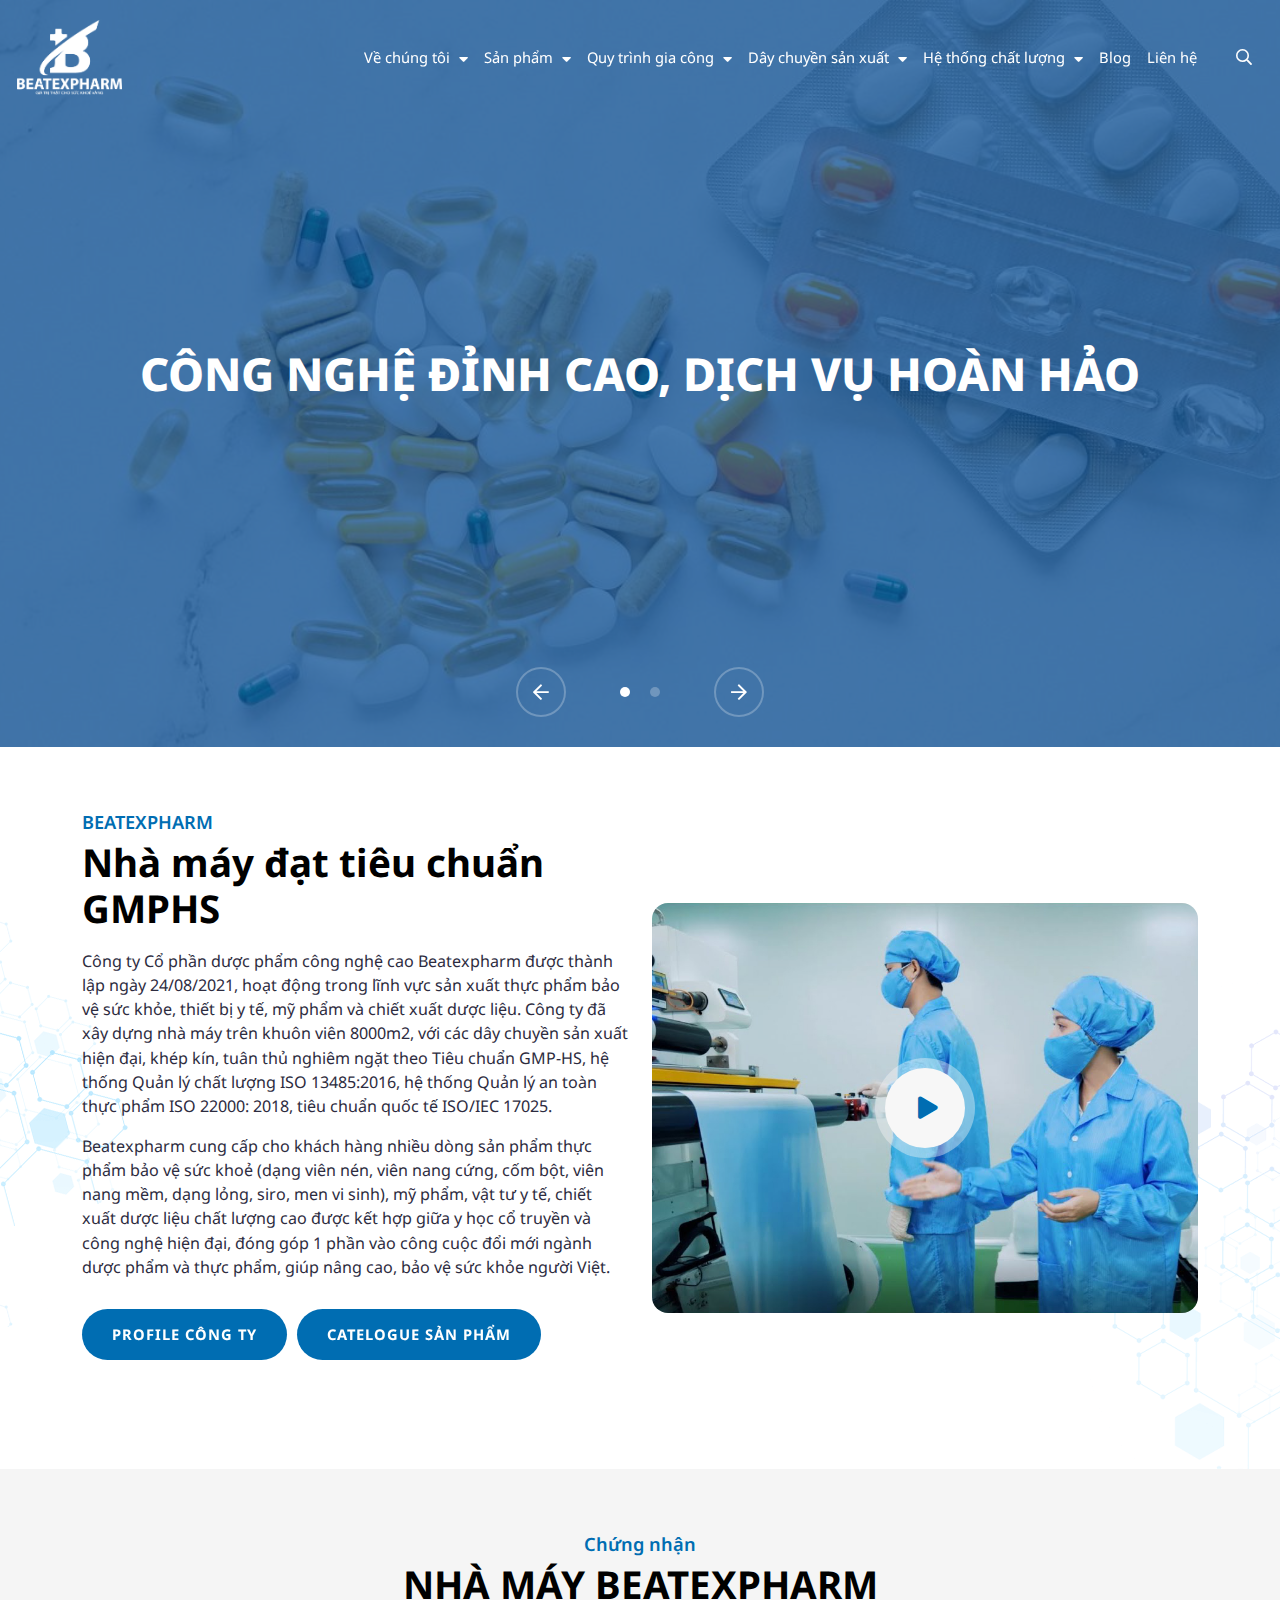
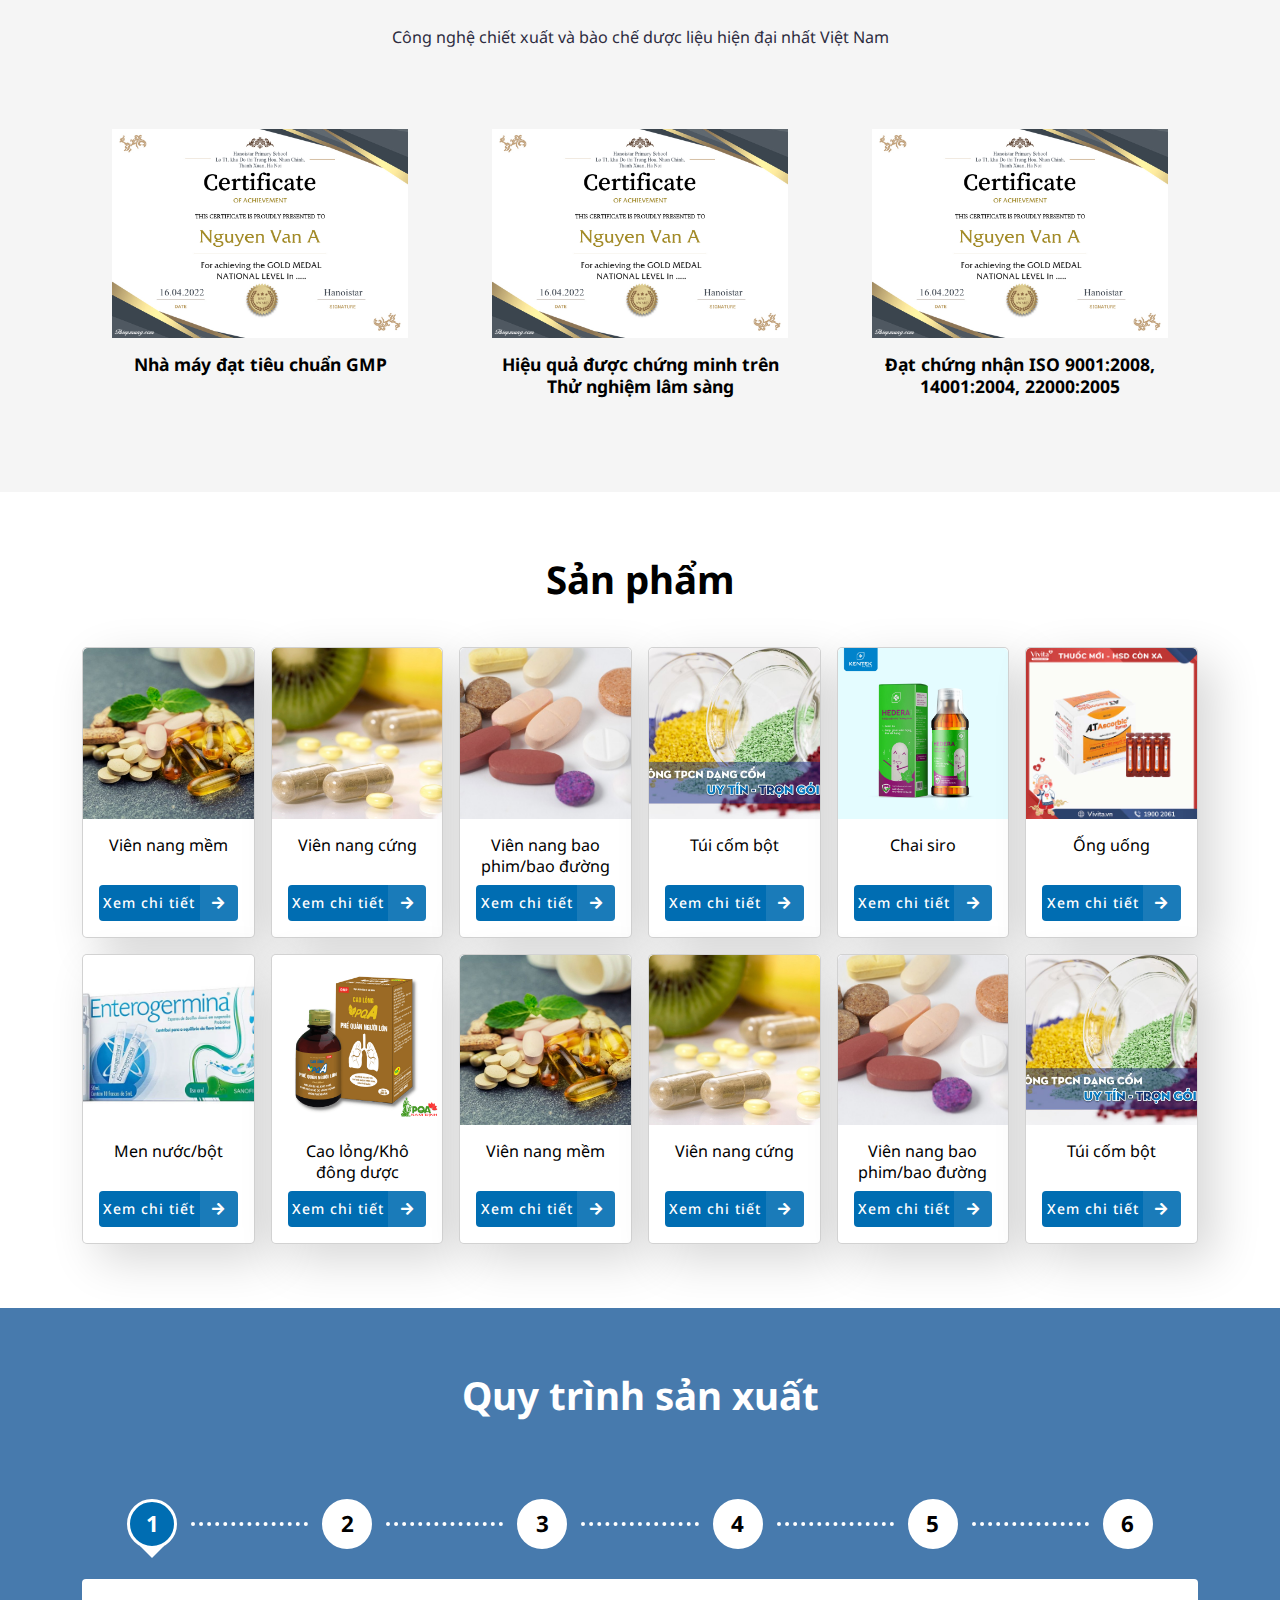
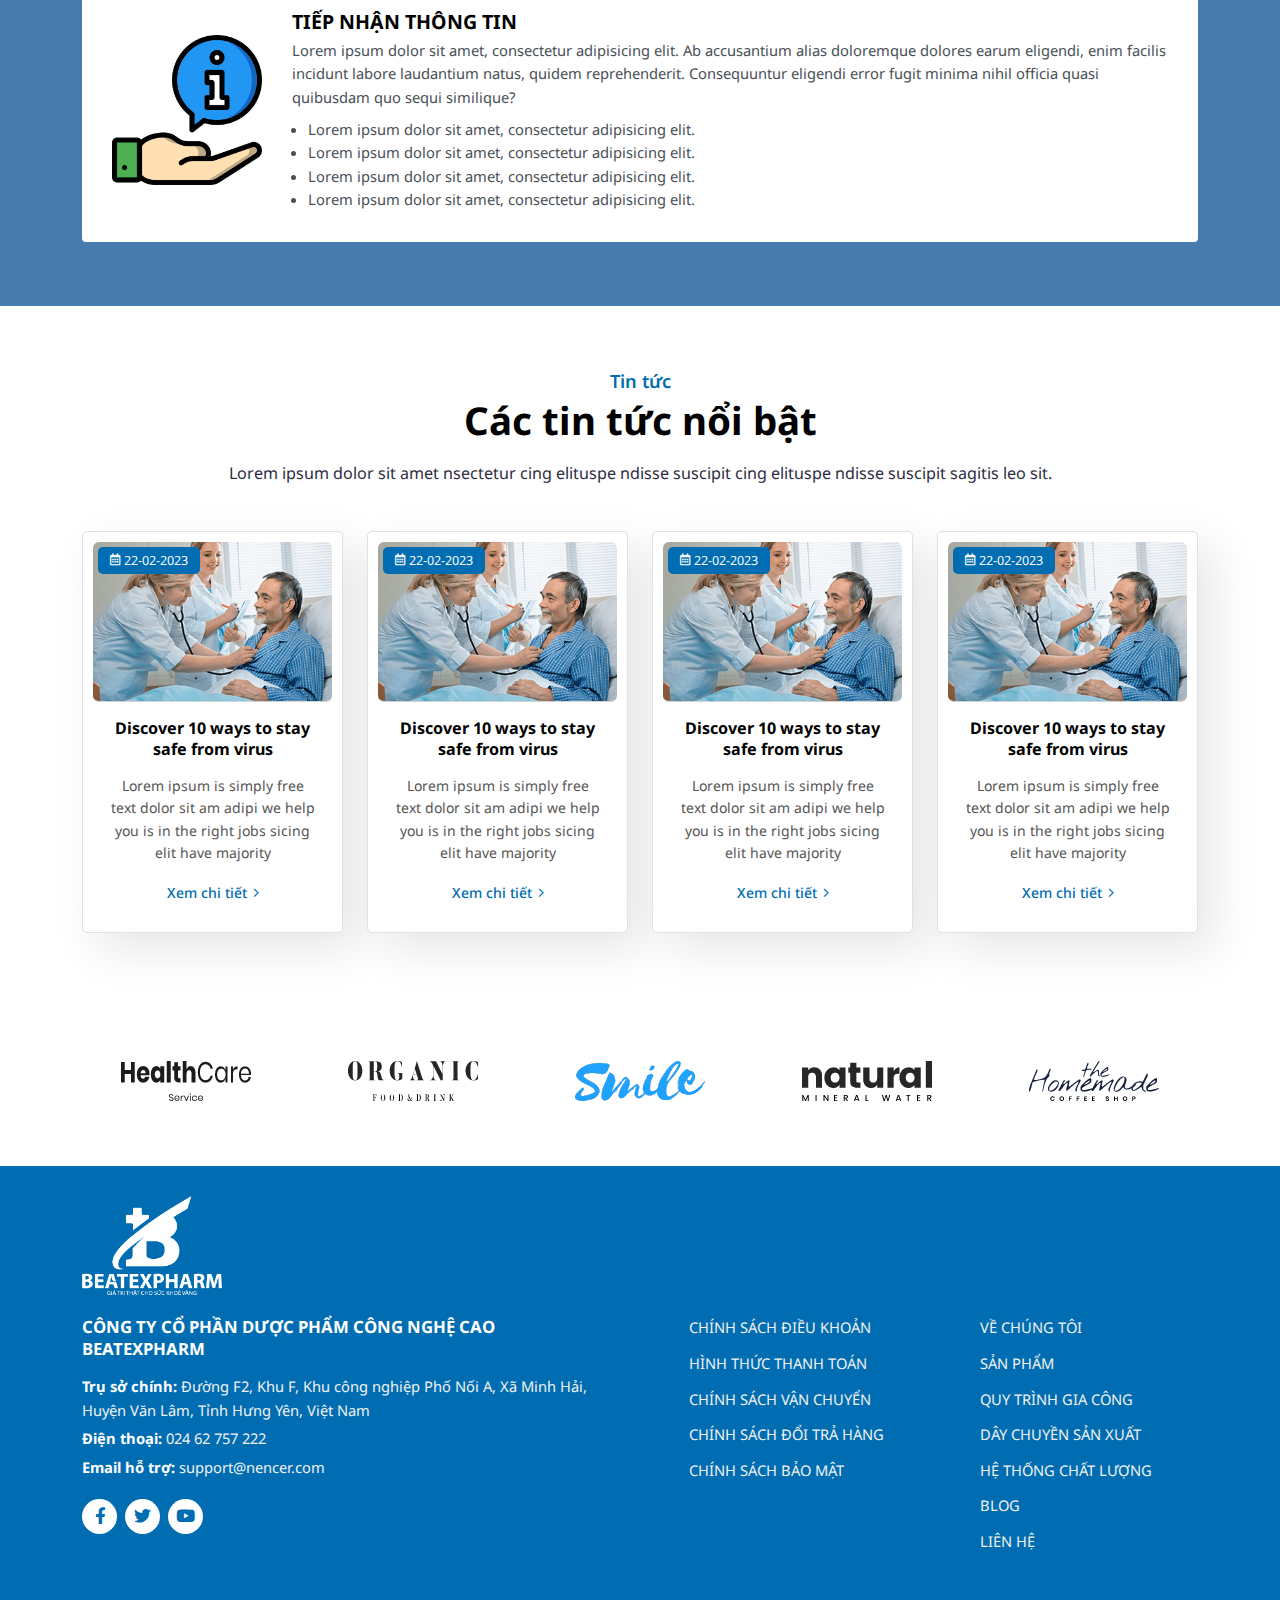
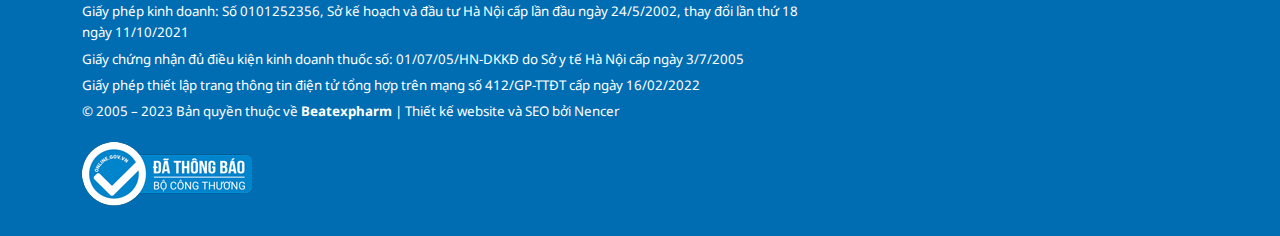
==== commit b77df3f6: "Update" ====
--- a/index.html
+++ b/index.html
@@ -762,7 +762,7 @@
 			</div>
 		</div>
 	</div>
-	<div class="section-procedure section-gap_xl position-relative overflow-hidden">
+	<div class="section-procedure d-none section-gap_xl position-relative overflow-hidden">
 		<div class="container">
 			<div class="section-heading text-center">
 				<div class="heading-title">
@@ -895,6 +895,284 @@
 								</div>
 								<div class="procedure-item_number">
 									6
+								</div>
+							</div>
+						</div>
+					</div>
+				</div>
+			</div>
+		</div>
+	</div>
+	<div class="section-timeline section-gap_xl position-relative overflow-hidden background-cover"
+		 style="background-image: url(./assets/images/bg-timeline.jpg)">
+		<div class="container">
+			<div class="section-heading text-center">
+				<div class="heading-title">
+					Quy trình sản xuất
+				</div>
+			</div>
+			<div class="row">
+				<div class="col-lg-12">
+					<div class="timeline-tabs position-relative zi-2">
+						<ul class="nav nav-tabs">
+							<li class="nav-item">
+								<button class="nav-link active" data-bs-toggle="tab"
+										data-bs-target="#step-1" type="button">
+									1
+								</button>
+							</li>
+							<li class="nav-item">
+								<button class="nav-link" data-bs-toggle="tab"
+										data-bs-target="#step-2" type="button">
+									2
+								</button>
+							</li>
+							<li class="nav-item">
+								<button class="nav-link" data-bs-toggle="tab"
+										data-bs-target="#step-3" type="button">
+									3
+								</button>
+							</li>
+							<li class="nav-item">
+								<button class="nav-link" data-bs-toggle="tab"
+										data-bs-target="#step-4" type="button">
+									4
+								</button>
+							</li>
+							<li class="nav-item">
+								<button class="nav-link" data-bs-toggle="tab"
+										data-bs-target="#step-5" type="button">
+									5
+								</button>
+							</li>
+							<li class="nav-item">
+								<button class="nav-link" data-bs-toggle="tab"
+										data-bs-target="#step-6" type="button">
+									6
+								</button>
+							</li>
+						</ul>
+						<div class="tab-content">
+							<div class="tab-pane fade active show" id="step-1">
+								<div class="timeline-item">
+									<div class="timeline-item_image">
+										<img src="./assets/images/procedure/info.png" class="img-fluid" alt="">
+									</div>
+									<div class="timeline-item_content">
+										<div class="timeline-item_title">Tiếp nhận thông tin</div>
+										<div class="timeline-item_desc">
+											<p>
+												Lorem ipsum dolor sit amet, consectetur adipisicing elit. Ab accusantium
+												alias
+												doloremque dolores earum eligendi, enim facilis incidunt labore
+												laudantium
+												natus,
+												quidem reprehenderit. Consequuntur eligendi error fugit minima nihil
+												officia
+												quasi
+												quibusdam quo sequi similique?
+											</p>
+											<ul>
+												<li>
+													Lorem ipsum dolor sit amet, consectetur adipisicing elit.
+												</li>
+												<li>
+													Lorem ipsum dolor sit amet, consectetur adipisicing elit.
+												</li>
+												<li>
+													Lorem ipsum dolor sit amet, consectetur adipisicing elit.
+												</li>
+												<li>
+													Lorem ipsum dolor sit amet, consectetur adipisicing elit.
+												</li>
+											</ul>
+										</div>
+									</div>
+								</div>
+							</div>
+							<div class="tab-pane fade" id="step-2">
+								<div class="timeline-item">
+									<div class="timeline-item_image">
+										<img src="./assets/images/procedure/ask.png" class="img-fluid" alt="">
+									</div>
+									<div class="timeline-item_content">
+										<div class="timeline-item_title">TƯ VẤN CÔNG THỨC VÀ BÁO GIÁ</div>
+										<div class="timeline-item_desc">
+											<p>
+												Lorem ipsum dolor sit amet, consectetur adipisicing elit. Ab accusantium
+												alias
+												doloremque dolores earum eligendi, enim facilis incidunt labore
+												laudantium
+												natus,
+												quidem reprehenderit. Consequuntur eligendi error fugit minima nihil
+												officia
+												quasi
+												quibusdam quo sequi similique?
+											</p>
+											<ul>
+												<li>
+													Lorem ipsum dolor sit amet, consectetur adipisicing elit.
+												</li>
+												<li>
+													Lorem ipsum dolor sit amet, consectetur adipisicing elit.
+												</li>
+												<li>
+													Lorem ipsum dolor sit amet, consectetur adipisicing elit.
+												</li>
+												<li>
+													Lorem ipsum dolor sit amet, consectetur adipisicing elit.
+												</li>
+											</ul>
+										</div>
+									</div>
+								</div>
+							</div>
+							<div class="tab-pane fade" id="step-3">
+								<div class="timeline-item">
+									<div class="timeline-item_image">
+										<img src="./assets/images/procedure/register.png" class="img-fluid" alt="">
+									</div>
+									<div class="timeline-item_content">
+										<div class="timeline-item_title">ĐĂNG KÝ HỒ SƠ</div>
+										<div class="timeline-item_desc">
+											<p>
+												Lorem ipsum dolor sit amet, consectetur adipisicing elit. Ab accusantium
+												alias
+												doloremque dolores earum eligendi, enim facilis incidunt labore
+												laudantium
+												natus,
+												quidem reprehenderit. Consequuntur eligendi error fugit minima nihil
+												officia
+												quasi
+												quibusdam quo sequi similique?
+											</p>
+											<ul>
+												<li>
+													Lorem ipsum dolor sit amet, consectetur adipisicing elit.
+												</li>
+												<li>
+													Lorem ipsum dolor sit amet, consectetur adipisicing elit.
+												</li>
+												<li>
+													Lorem ipsum dolor sit amet, consectetur adipisicing elit.
+												</li>
+												<li>
+													Lorem ipsum dolor sit amet, consectetur adipisicing elit.
+												</li>
+											</ul>
+										</div>
+									</div>
+								</div>
+							</div>
+							<div class="tab-pane fade" id="step-4">
+								<div class="timeline-item">
+									<div class="timeline-item_image">
+										<img src="./assets/images/procedure/pharmacy.png" class="img-fluid" alt="">
+									</div>
+									<div class="timeline-item_content">
+										<div class="timeline-item_title">GIA CÔNG SẢN XUẤT</div>
+										<div class="timeline-item_desc">
+											<p>
+												Lorem ipsum dolor sit amet, consectetur adipisicing elit. Ab accusantium
+												alias
+												doloremque dolores earum eligendi, enim facilis incidunt labore
+												laudantium
+												natus,
+												quidem reprehenderit. Consequuntur eligendi error fugit minima nihil
+												officia
+												quasi
+												quibusdam quo sequi similique?
+											</p>
+											<ul>
+												<li>
+													Lorem ipsum dolor sit amet, consectetur adipisicing elit.
+												</li>
+												<li>
+													Lorem ipsum dolor sit amet, consectetur adipisicing elit.
+												</li>
+												<li>
+													Lorem ipsum dolor sit amet, consectetur adipisicing elit.
+												</li>
+												<li>
+													Lorem ipsum dolor sit amet, consectetur adipisicing elit.
+												</li>
+											</ul>
+										</div>
+									</div>
+								</div>
+							</div>
+							<div class="tab-pane fade" id="step-5">
+								<div class="timeline-item">
+									<div class="timeline-item_image">
+										<img src="./assets/images/procedure/ship.png" class="img-fluid" alt="">
+									</div>
+									<div class="timeline-item_content">
+										<div class="timeline-item_title">GIAO HÀNG VÀ THANH TOÁN</div>
+										<div class="timeline-item_desc">
+											<p>
+												Lorem ipsum dolor sit amet, consectetur adipisicing elit. Ab accusantium
+												alias
+												doloremque dolores earum eligendi, enim facilis incidunt labore
+												laudantium
+												natus,
+												quidem reprehenderit. Consequuntur eligendi error fugit minima nihil
+												officia
+												quasi
+												quibusdam quo sequi similique?
+											</p>
+											<ul>
+												<li>
+													Lorem ipsum dolor sit amet, consectetur adipisicing elit.
+												</li>
+												<li>
+													Lorem ipsum dolor sit amet, consectetur adipisicing elit.
+												</li>
+												<li>
+													Lorem ipsum dolor sit amet, consectetur adipisicing elit.
+												</li>
+												<li>
+													Lorem ipsum dolor sit amet, consectetur adipisicing elit.
+												</li>
+											</ul>
+										</div>
+									</div>
+								</div>
+							</div>
+							<div class="tab-pane fade" id="step-6">
+								<div class="timeline-item">
+									<div class="timeline-item_image">
+										<img src="./assets/images/procedure/complain.png" class="img-fluid" alt="">
+									</div>
+									<div class="timeline-item_content">
+										<div class="timeline-item_title">GIẢI QUYẾT KHIẾU NẠI</div>
+										<div class="timeline-item_desc">
+											<p>
+												Lorem ipsum dolor sit amet, consectetur adipisicing elit. Ab accusantium
+												alias
+												doloremque dolores earum eligendi, enim facilis incidunt labore
+												laudantium
+												natus,
+												quidem reprehenderit. Consequuntur eligendi error fugit minima nihil
+												officia
+												quasi
+												quibusdam quo sequi similique?
+											</p>
+											<ul>
+												<li>
+													Lorem ipsum dolor sit amet, consectetur adipisicing elit.
+												</li>
+												<li>
+													Lorem ipsum dolor sit amet, consectetur adipisicing elit.
+												</li>
+												<li>
+													Lorem ipsum dolor sit amet, consectetur adipisicing elit.
+												</li>
+												<li>
+													Lorem ipsum dolor sit amet, consectetur adipisicing elit.
+												</li>
+											</ul>
+										</div>
+									</div>
 								</div>
 							</div>
 						</div>
--- a/assets/css/style.css
+++ b/assets/css/style.css
@@ -56,17 +56,6 @@
 
 	.section-heading .heading-buttons .button-theme {
 		font-size: .9em;
-	}
-}
-
-@media screen and (max-width: 768px) {
-	.section-heading .heading-tabs .nav-tabs {
-		padding: 8px;
-		flex-wrap: nowrap;
-		white-space: nowrap;
-		overflow-x: auto;
-		width: 100%;
-		justify-content: flex-start;
 	}
 }
 
@@ -175,6 +164,7 @@
 	transition: var(--transition-default);
 }
 
+
 .button-theme_2 > .button-theme_2--text {
 	display: flex;
 	align-items: center;
@@ -185,6 +175,7 @@
 	position: relative;
 	z-index: 2;
 }
+
 
 .button-theme_2 > .button-theme_2--icon {
 	width: 38px;
@@ -195,7 +186,7 @@
 	justify-content: center;
 	margin-left: auto;
 	background: rgba(255, 255, 255, .1);
-	font-size: 0.9em;
+	font-size: 1em;
 	position: relative;
 	z-index: 2;
 	transition: var(--transition-default);
@@ -207,6 +198,18 @@
 
 .button-theme_2:hover > .button-theme_2--icon {
 	background: transparent;
+}
+
+.button-theme_2.button-theme_2__secondary {
+	background: var(--secondary-color);
+}
+
+.button-theme_2.button-theme_2__secondary:before {
+	background: var(--secondary-hover);
+}
+
+.button-theme_2.button-theme_2__secondary > .button-theme_2--icon {
+	background: rgba(255, 255, 255, .2);
 }
 
 .swiper-actions .swiper-actions_inner {
@@ -608,7 +611,7 @@
 
 .header.is-sticky {
 	background-color: var(--bs-white);
-	position: fixed;
+	position: fixed !important;
 	-webkit-box-shadow: 0 4px 10px rgb(0 0 0 / 10%);
 	box-shadow: 0 4px 10px rgb(0 0 0 / 10%);
 }
@@ -617,6 +620,7 @@
 	background-color: var(--bs-white);
 	-webkit-box-shadow: 0 4px 10px rgb(0 0 0 / 10%);
 	box-shadow: 0 4px 10px rgb(0 0 0 / 10%);
+	position: relative;
 }
 
 .header.is-sticky .header-main,
@@ -1330,6 +1334,7 @@
 	-webkit-box-shadow: 1rem 1rem 3rem rgb(0 0 0 / 16%);
 	box-shadow: 1rem 1rem 3rem rgb(0 0 0 / 16%);
 	overflow: hidden;
+	transition: var(--transition-default);
 }
 
 .product-card:hover {
@@ -1637,3 +1642,899 @@
 		bottom: -25px;
 	}
 }
+
+.section-breadcrumb {
+	background-position: center;
+	background-repeat: no-repeat;
+	background-size: cover;
+}
+
+.section-breadcrumb:before {
+	position: absolute;
+	top: 0;
+	left: 0;
+	background-color: rgba(var(--primary-rgb), .65);
+	width: 100%;
+	height: 100%;
+	display: block;
+	content: "";
+}
+
+.section-breadcrumb .breadcrumb-inner {
+	padding: 80px 0;
+	display: flex;
+	align-items: center;
+	justify-content: center;
+	flex-direction: column;
+	text-align: center;
+	gap: 15px;
+}
+
+.section-breadcrumb .breadcrumb-inner .breadcrumb-title {
+	font-size: 2.5em;
+	color: var(--bs-white);
+	font-weight: 800;
+	text-align: center;
+	text-transform: uppercase;
+	margin-bottom: 0;
+}
+
+.section-breadcrumb .breadcrumb-inner .breadcrumb .breadcrumb-item {
+	color: var(--bs-gray-400);
+	font-size: 1.05em;
+}
+
+.section-breadcrumb .breadcrumb-inner .breadcrumb .breadcrumb-item + .breadcrumb-item:before {
+	font-family: "Font Awesome 5 Pro";
+	content: "\f105";
+	color: var(--bs-white);
+}
+
+.section-breadcrumb .breadcrumb-inner .breadcrumb .breadcrumb-item > a {
+	color: var(--bs-gray-100);
+}
+
+@media screen and (max-width: 991px) {
+	.section-breadcrumb .breadcrumb-inner {
+		padding: 50px 0;
+		gap: 10px;
+	}
+
+	.section-breadcrumb .breadcrumb-inner .breadcrumb-title {
+		font-size: 1.5em;
+	}
+}
+
+@media screen and (max-width: 768px) {
+	.section-breadcrumb .breadcrumb-inner .breadcrumb .breadcrumb-item {
+		display: none;
+	}
+
+	.section-breadcrumb .breadcrumb-inner .breadcrumb .breadcrumb-item:nth-child(1),
+	.section-breadcrumb .breadcrumb-inner .breadcrumb .breadcrumb-item:nth-child(2) {
+		display: block;
+	}
+
+	.section-breadcrumb .breadcrumb-inner .breadcrumb .breadcrumb-item {
+		font-size: 1em;
+	}
+}
+
+
+.section-pagination .pagination {
+	margin-bottom: 0;
+	justify-content: center;
+	gap: 5px;
+}
+
+.section-pagination .pagination .page-item .page-link {
+	border-radius: 2px;
+	color: var(--bs-gray-900);
+	min-width: 34px;
+	min-height: 34px;
+	box-shadow: none !important;
+	padding: 6px 5px 4px;
+	display: flex;
+	align-items: center;
+	justify-content: center;
+}
+
+.section-pagination .pagination .page-item .page-link:hover {
+	background-color: var(--primary-hover);
+	color: var(--bs-white);
+	border-color: var(--primary-hover);
+}
+
+.section-pagination .pagination .page-item.active .page-link {
+	background-color: var(--primary-color);
+	color: var(--bs-white);
+	border-color: var(--primary-color);
+	font-weight: 800;
+}
+
+@media screen and (max-width: 991px) {
+	.section-pagination .pagination .page-item .page-link {
+		min-width: 30px;
+		min-height: 30px;
+		padding: 0;
+	}
+}
+
+.sidebar {
+	display: flex;
+	flex-direction: column;
+	gap: 30px;
+}
+
+.sidebar .sidebar-item .sidebar-heading {
+	font-size: 1.5em;
+	font-weight: 700;
+	color: #000000;
+	margin-bottom: 15px;
+}
+
+.sidebar .sidebar-item .sidebar-category {
+	display: flex;
+	flex-direction: column;
+	gap: 12px;
+}
+
+.sidebar .sidebar-item .sidebar-category .sidebar-category_item a {
+	font-size: 1.05em;
+	color: #000000;
+}
+
+.sidebar .sidebar-item .sidebar-category .sidebar-category_item a > i {
+	font-size: 1.15em;
+	margin-right: 8px;
+	color: var(--primary-color);
+	position: relative;
+	top: 1px;
+}
+
+.sidebar .sidebar-item .sidebar-category .sidebar-category_item a:hover {
+	color: var(--primary-color);
+}
+
+.sidebar .sidebar-item .sidebar-blogs {
+	display: flex;
+	flex-direction: column;
+	gap: 12px;
+}
+
+.sidebar .sidebar-item .sidebar-blogs .sidebar-blogs_item a {
+	display: flex;
+	align-items: center;
+	gap: 8px;
+	background-color: var(--bs-white);
+	-webkit-box-shadow: 1rem 1rem 3rem rgb(0 0 0 / 10%);
+	box-shadow: 1rem 1rem 3rem rgb(0 0 0 / 10%);
+	border: 1px solid var(--bs-gray-300);
+	padding: 5px;
+	border-radius: 2px;
+}
+
+.sidebar .sidebar-item .sidebar-blogs .sidebar-blogs_item a:hover {
+	border-color: var(--primary-color);
+}
+
+
+.sidebar .sidebar-item .sidebar-blogs .sidebar-blogs_item .sidebar-blogs_item--avatar {
+	width: 40%;
+}
+
+.sidebar .sidebar-item .sidebar-blogs .sidebar-blogs_item .sidebar-blogs_item--content {
+	display: flex;
+	flex-direction: column;
+	gap: 5px;
+}
+
+.sidebar .sidebar-item .sidebar-blogs .sidebar-blogs_item .sidebar-blogs_item--content .sidebar-blogs_item--title {
+	font-size: 1.05em;
+	color: #000000;
+	font-weight: 700;
+	line-height: 1.2;
+	overflow: hidden;
+	text-overflow: ellipsis;
+	-webkit-line-clamp: 2;
+	display: -webkit-box;
+	-webkit-box-orient: vertical;
+	transition: var(--transition-default);
+}
+
+.sidebar .sidebar-item .sidebar-blogs .sidebar-blogs_item .sidebar-blogs_item--content .sidebar-blogs_item--title:hover {
+	color: var(--primary-color);
+}
+
+.sidebar .sidebar-item .sidebar-blogs .sidebar-blogs_item .sidebar-blogs_item--content .sidebar-blogs_item--date {
+	font-size: .9em;
+	color: var(--bs-gray-600);
+}
+
+.article-detail {
+	padding: 15px;
+	border-radius: 4px;
+	background-color: var(--bs-white);
+	-webkit-box-shadow: 1rem 1rem 3rem rgb(0 0 0 / 10%);
+	box-shadow: 1rem 1rem 3rem rgb(0 0 0 / 10%);
+	border: 1px solid var(--bs-gray-300);
+}
+
+.article-detail .article-detail_metas .meta-list {
+	display: -webkit-inline-box;
+	display: -ms-inline-flexbox;
+	display: inline-flex;
+	-webkit-box-align: center;
+	-ms-flex-align: center;
+	align-items: center;
+}
+
+.article-detail .article-detail_metas .meta-list .meta-item {
+	color: var(--bs-gray-700);
+	font-size: .95em;
+}
+
+.article-detail .article-detail_metas .meta-list .meta-item + .meta-item:before {
+	margin-left: 10px;
+	margin-right: 8px;
+	content: '/';
+}
+
+.article-detail .article-detail_social > ul {
+	display: -webkit-inline-box;
+	display: -ms-inline-flexbox;
+	display: inline-flex;
+	gap: 8px;
+	color: var(--bs-gray-600);
+	font-size: .95em;
+}
+
+.article-detail .article-detail_social > ul > li > * {
+	height: 20px !important;
+	line-height: 20px;
+}
+
+.article-detail .article-detail_content,
+.product-detail .product-detail_content {
+	font-size: 1.1em;
+	line-height: 1.5;
+}
+
+.article-detail .article-detail_content img,
+.product-detail .product-detail_content img {
+	max-width: 100%;
+	margin-bottom: .75rem;
+}
+
+.article-detail .article-detail_content h2,
+.article-detail .article-detail_content h2 *,
+.product-detail .product-detail_content h2,
+.product-detail .product-detail_content h2 * {
+	font-weight: 700;
+	margin-bottom: 0.75rem;
+	font-size: 19px;
+}
+
+.article-detail .article-detail_content h3,
+.article-detail .article-detail_content h3 *,
+.product-detail .product-detail_content h3,
+.product-detail .product-detail_content h3 * {
+	font-weight: 700;
+	margin-bottom: 0.75rem;
+	font-size: 18px;
+}
+
+.article-detail .article-detail_content h4,
+.article-detail .article-detail_content h4 *,
+.product-detail .product-detail_content h4,
+.product-detail .product-detail_content h4 * {
+	font-weight: 700;
+	margin-bottom: 0.75rem;
+	font-size: 17px;
+}
+
+.article-detail .article-detail_content h5,
+.article-detail .article-detail_content h5 *,
+.product-detail .product-detail_content h5,
+.product-detail .product-detail_content h5 * {
+	font-weight: 700;
+	margin-bottom: 0.75rem;
+	font-size: 16px;
+}
+
+.article-detail .article-detail_content h6,
+.article-detail .article-detail_content h6 *,
+.product-detail .product-detail_content h6,
+.product-detail .product-detail_content h6 * {
+	font-weight: 700;
+	margin-bottom: 0.75rem;
+	font-size: 15px;
+}
+
+@media screen and (max-width: 991px) {
+	.article-detail .article-detail_content h2,
+	.article-detail .article-detail_content h2 *,
+	.product-detail .product-detail_content h2,
+	.product-detail .product-detail_content h2 * {
+		font-size: 18px;
+	}
+
+	.article-detail .article-detail_content h3,
+	.article-detail .article-detail_content h3 *,
+	.product-detail .product-detail_content h3,
+	.product-detail .product-detail_content h3 * {
+		font-size: 17px;
+	}
+
+	.article-detail .article-detail_content h4,
+	.article-detail .article-detail_content h4 *,
+	.product-detail .product-detail_content h4,
+	.product-detail .product-detail_content h4 * {
+		font-size: 16px;
+	}
+
+	.article-detail .article-detail_content h5,
+	.article-detail .article-detail_content h5 *,
+	.product-detail .product-detail_content h5,
+	.product-detail .product-detail_content h5 * {
+		font-size: 15px;
+	}
+
+	.article-detail .article-detail_content h6,
+	.article-detail .article-detail_content h6 *,
+	.product-detail .product-detail_content h6,
+	.product-detail .product-detail_content h6 * {
+		font-size: 14px;
+	}
+}
+
+@media screen and (max-width: 475px) {
+	.article-detail .article-detail_social > ul {
+		margin-top: 4px;
+	}
+
+	.article-detail .article-detail_social > ul > li > .share {
+		display: none;
+	}
+}
+
+.fancybox-thumbs__list a:before {
+	border-width: 4px;
+	border-color: var(--primary-color);
+}
+
+.product-detail .product-images {
+	display: flex;
+	flex-direction: column;
+	gap: 15px;
+}
+
+.product-detail .product-images .product-images_thumb .product-image {
+	border: 1px solid var(--bs-gray-400);
+	opacity: .5;
+	transition: var(--transition-default);
+}
+
+.product-detail .product-images .product-images_thumb .product-image {
+	border: 1px solid var(--bs-gray-400);
+	opacity: .5;
+	transition: var(--transition-default);
+}
+
+.product-detail .product-images .product-images_thumb .swiper-slide-thumb-active .product-image {
+	opacity: 1;
+	border-color: var(--primary-color);
+}
+
+.product-detail .product-breadcrumb .breadcrumb {
+	margin-bottom: 5px;
+}
+
+.product-detail .product-breadcrumb .breadcrumb .breadcrumb-item {
+	color: var(--bs-gray-800);
+	font-size: 1.05em;
+}
+
+.product-detail .product-breadcrumb .breadcrumb .breadcrumb-item + .breadcrumb-item:before {
+	font-family: "Font Awesome 5 Pro";
+	content: "\f105";
+	color: var(--bs-gray-800);
+}
+
+.product-detail .product-breadcrumb .breadcrumb .breadcrumb-item > a {
+	color: var(--bs-gray-800);
+}
+
+.product-detail .product-breadcrumb .breadcrumb .breadcrumb-item > a:hover {
+	color: var(--primary-color);
+}
+
+.product-detail .product-title {
+	font-size: 2em;
+	font-weight: 800;
+	color: var(--bs-gray-900);
+	line-height: 1.25;
+	margin-bottom: 15px;
+}
+
+.product-detail .product-code {
+	font-size: 1.1em;
+	color: var(--bs-gray-600);
+	margin-bottom: 15px;
+}
+
+.product-detail .product-code b {
+	color: var(--bs-gray-1000);
+}
+
+.product-detail .product-description {
+	font-size: 1.1em;
+	color: var(--bs-gray-800);
+	line-height: 1.6;
+}
+
+.product-detail .product-buttons {
+	margin-top: 40px;
+	display: flex;
+	align-items: center;
+	gap: 15px;
+}
+
+.product-detail .product-buttons .button-theme_2 {
+	width: calc(50% - 7.5px);
+	height: 50px;
+	font-size: 1.1em;
+	font-weight: 700;
+	text-transform: uppercase;
+	letter-spacing: .3px;
+}
+
+.product-detail .product-buttons .button-theme_2 > .button-theme_2--icon {
+	height: 50px;
+	width: 60px;
+	font-size: 1.1em;
+}
+
+.product-detail .product-share {
+	margin-top: 15px;
+}
+
+.product-detail .product-share > ul {
+	display: inline-flex;
+	gap: 8px;
+	color: var(--bs-gray-600);
+	font-size: .95em;
+}
+
+.product-detail .product-share > ul > li > * {
+	height: 20px !important;
+	line-height: 20px;
+}
+
+.product-detail .product-list {
+	margin-top: 15px;
+	display: flex;
+	flex-direction: column;
+	gap: 15px;
+	font-size: 1.1em;
+	color: var(--bs-gray-1000);
+}
+
+.product-detail .product-list .product-list_item:before {
+	display: inline-block;
+	content: "";
+	height: 6px;
+	width: 6px;
+	border-radius: 50%;
+	background-color: var(--primary-color);
+	margin-right: 3px;
+	position: relative;
+	top: -1px;
+}
+
+.page-product .sidebar .sidebar-item {
+	background-color: var(--bs-white);
+	-webkit-box-shadow: 1rem 1rem 3rem rgb(0 0 0 / 10%);
+	box-shadow: 1rem 1rem 3rem rgb(0 0 0 / 10%);
+	border: 1px solid var(--bs-gray-300);
+	padding: 15px;
+	border-radius: 4px;
+}
+
+.page-product .product-detail {
+	background-color: var(--bs-white);
+	-webkit-box-shadow: 1rem 1rem 3rem rgb(0 0 0 / 10%);
+	box-shadow: 1rem 1rem 3rem rgb(0 0 0 / 10%);
+	border: 1px solid var(--bs-gray-300);
+	padding: 15px;
+	border-radius: 4px;
+}
+
+.page-product .section-heading .heading-sub {
+	color: var(--bs-gray-1000);
+	font-size: 1.9em;
+	font-weight: 700;
+}
+
+.sidebar .sidebar-item.sidebar-item_bg {
+	padding: 0;
+}
+
+.sidebar .sidebar-item.sidebar-item_bg .sidebar-heading {
+	background-color: var(--primary-color);
+	padding: 10px 15px;
+	color: var(--bs-white);
+	margin-bottom: 0;
+}
+
+.sidebar .sidebar-item.sidebar-item_bg .sidebar-body {
+	padding: 15px;
+}
+
+.sidebar .sidebar-item.sidebar-item_bg .sidebar-body .sidebar-description {
+	line-height: 1.6;
+	font-size: 1.05em;
+	color: rgb(0, 0, 0);
+}
+
+.sidebar .sidebar-item.sidebar-item_bg .sidebar-body .sidebar-contact {
+	margin-top: 10px;
+	display: flex;
+	flex-direction: column;
+	gap: 15px;
+}
+
+.sidebar .sidebar-item.sidebar-item_bg .sidebar-body .sidebar-contact .sidebar-contact_item > a {
+	display: flex;
+	align-items: center;
+	justify-content: flex-start;
+	flex-direction: column;
+	gap: 7px;
+}
+
+.sidebar .sidebar-item.sidebar-item_bg .sidebar-body .sidebar-contact .sidebar-contact_item .sidebar-contact_item--icon {
+	height: 45px;
+	width: 45px;
+	display: flex;
+	align-items: center;
+	justify-content: center;
+	border-radius: 50%;
+	font-size: 1.5em;
+	color: var(--bs-white);
+	background-color: var(--primary-color);
+}
+
+.sidebar .sidebar-item.sidebar-item_bg .sidebar-body .sidebar-contact .sidebar-contact_item .sidebar-contact_item--text {
+	font-size: 1.05em;
+	color: #000000;
+}
+
+@media screen and (max-width: 991px) {
+	.page-product .product-detail {
+		background-color: transparent;
+		border: 0;
+		border-radius: 0;
+		padding: 0;
+		box-shadow: none;
+	}
+
+	.product-detail .product-title {
+		font-size: 1.65em;
+	}
+
+	.product-detail .product-code,
+	.product-detail .product-description,
+	.product-detail .product-list {
+		font-size: 1.05em;
+	}
+
+	.page-product .section-heading .heading-sub {
+		font-size: 1.5em;
+	}
+}
+
+@media screen and (max-width: 575px) {
+	.product-detail .product-buttons {
+		flex-direction: column;
+		gap: 10px;
+	}
+
+	.product-detail .product-buttons .button-theme_2 {
+		width: 100%;
+	}
+}
+
+.product-slider {
+	position: relative;
+}
+
+.product-slider .swiper .product-card {
+	box-shadow: none;
+}
+
+.product-slider .button-prev,
+.product-slider .button-next {
+	padding: 0;
+	height: 45px;
+	width: 45px;
+	position: absolute;
+	top: 50%;
+	transform: translateY(-50%);
+	border-radius: 50%;
+	z-index: 2;
+	font-size: 1.6em;
+}
+
+.product-slider .button-prev {
+	left: -22.5px;
+}
+
+.product-slider .button-next {
+	right: -22.5px;
+}
+
+.product-slider .button-prev.swiper-button-disabled,
+.product-slider .button-next.swiper-button-disabled {
+	opacity: .7;
+	pointer-events: none;
+}
+
+.swiper-actions .swiper-pagination {
+	position: relative;
+	bottom: unset;
+	left: unset;
+	margin-top: 15px;
+	display: flex;
+	align-items: center;
+	justify-content: center;
+}
+
+.swiper-actions .swiper-pagination .swiper-pagination-bullet {
+	background-color: var(--bs-gray-400);
+	opacity: 1;
+	height: 8px;
+	width: 8px;
+	transition: var(--transition-default);
+}
+
+.swiper-actions .swiper-pagination .swiper-pagination-bullet.swiper-pagination-bullet-active {
+	width: 25px;
+	border-radius: 8px;
+	background-color: var(--primary-color);
+}
+
+@media screen and (max-width: 768px) {
+	.product-slider .button-prev,
+	.product-slider .button-next {
+		display: none;
+	}
+}
+
+.section-timeline {
+	min-height: 500px;
+	background-attachment: fixed;
+}
+
+.section-timeline:before {
+	background-color: rgba(var(--primary-rgb), .75);
+	display: block;
+	content: "";
+	position: absolute;
+	z-index: 1;
+	top: 0;
+	left: 0;
+	width: 100%;
+	height: 100%;
+}
+
+.section-timeline .section-heading {
+	margin-bottom: 80px;
+}
+
+.section-timeline .section-heading .heading-title {
+	color: var(--bs-white);
+}
+
+.timeline-tabs .nav-tabs {
+	border-bottom: 0;
+	position: relative;
+	justify-content: center;
+	flex-wrap: nowrap;
+}
+
+.timeline-tabs .nav-tabs .nav-item {
+	position: relative;
+	padding: 0 6.5%;
+}
+
+.timeline-tabs .nav-tabs .nav-item:not(:last-child):before {
+	position: absolute;
+	content: "";
+	display: block;
+	border-top: 4px dotted var(--bs-white);
+	top: 50%;
+	transform: translateY(-50%);
+	width: 60%;
+	right: -30%;
+}
+
+
+.timeline-tabs .nav-tabs .nav-item .nav-link {
+	padding: 0;
+	height: 50px;
+	width: 50px;
+	border-radius: 50%;
+	color: var(--bs-gray-1000);
+	font-size: 1.6em;
+	font-weight: 700;
+	border: 3px solid var(--bs-white);
+	background-color: var(--bs-white);
+	display: flex;
+	align-items: center;
+	justify-content: center;
+	margin-bottom: 0;
+	position: relative;
+	transition: var(--transition-default);
+}
+
+.timeline-tabs .nav-tabs .nav-item .nav-link:after {
+	position: absolute;
+	left: 50%;
+	transform: translateX(-50%);
+	content: "";
+	height: 0;
+	width: 0;
+	border-bottom: 12px solid transparent;
+	border-right: 12px solid transparent;
+	border-left: 12px solid transparent;
+	border-top: 12px solid var(--bs-white);
+	bottom: -24px;
+	opacity: 0;
+	visibility: hidden;
+	pointer-events: none;
+	transition: var(--transition-default);
+}
+
+.timeline-tabs .nav-tabs .nav-item .nav-link.active {
+	background-color: var(--primary-color);
+	color: var(--bs-white);
+}
+
+.timeline-tabs .nav-tabs .nav-item .nav-link.active:after {
+	opacity: 1;
+	visibility: visible;
+	pointer-events: auto;
+}
+
+.timeline-item {
+	background-color: rgba(var(--bs-white-rgb), 1);
+	padding: 30px;
+	border-radius: 4px;
+	margin-top: 30px;
+	display: flex;
+	gap: 30px;
+}
+
+.timeline-item .timeline-item_image {
+	display: flex;
+	align-items: center;
+	justify-content: center;
+	flex-shrink: 0;
+}
+
+.timeline-item .timeline-item_image img {
+	width: 150px;
+	height: 150px;
+}
+
+.timeline-item .timeline-item_content {
+	display: flex;
+	flex-direction: column;
+	gap: 5px;
+	position: relative;
+}
+
+.timeline-item .timeline-item_content .timeline-item_title {
+	font-size: 1.4em;
+	color: var(--bs-gray-1000);
+	font-weight: 700;
+	transition: var(--transition-default);
+	text-transform: uppercase;
+}
+
+.timeline-item .timeline-item_content .timeline-item_desc {
+	line-height: 1.6;
+	color: var(--bs-gray-700);
+	font-size: 1.05em;
+}
+
+.timeline-item .timeline-item_content .timeline-item_desc p,
+.timeline-item .timeline-item_content .timeline-item_desc ul {
+	margin-bottom: 8px;
+}
+
+.timeline-item .timeline-item_content .timeline-item_desc ul {
+	padding-left: 16px;
+}
+
+.timeline-item .timeline-item_content .timeline-item_desc > *:last-child {
+	margin-bottom: 0;
+}
+
+@media screen and (max-width: 991px) {
+	.timeline-tabs .nav-tabs {
+		justify-content: flex-start;
+		overflow-x: auto;
+		padding-bottom: 10px;
+		overflow-y: hidden;
+		margin-left: -15%;
+		margin-right: -15%;
+	}
+
+	.timeline-tabs .nav-tabs .nav-item {
+		padding: 0 15%;
+	}
+
+	.timeline-item {
+		padding: 15px;
+		flex-direction: column;
+	}
+
+	.timeline-item .timeline-item_image img {
+		width: 100px;
+		height: 100px;
+	}
+
+	.timeline-item .timeline-item_content .timeline-item_title {
+		font-size: 1.25em;
+	}
+
+
+}
+
+.contact-item {
+	position: relative;
+	display: flex;
+	flex-direction: column;
+	align-items: center;
+	justify-content: center;
+	text-align: center;
+	padding: 30px;
+	border-radius: 5px;
+	background-color: var(--bs-white);
+	-webkit-box-shadow: 1rem 1rem 3rem rgb(0 0 0 / 10%);
+	box-shadow: 1rem 1rem 3rem rgb(0 0 0 / 10%);
+	border: 1px solid var(--bs-gray-300);
+	height: 100%;
+	gap: 15px;
+	transition: var(--transition-default);
+}
+
+.contact-item .contact-item_icon {
+	height: 60px;
+	width: 60px;
+	border-radius: 50%;
+	display: flex;
+	align-items: center;
+	justify-content: center;
+	background-color: var(--primary-color);
+	color: var(--bs-white);
+	font-size: 1.6em;
+}
+
+.contact-item .contact-item_title {
+	margin-bottom: 8px;
+	font-size: 1.1em;
+	font-weight: 500;
+}
+
+.contact-item .contact-item_value {
+	color: var(--bs-gray-1000);
+	font-weight: 700;
+	font-size: 1.1em;
+}
+
+.contact-item:hover {
+	border-bottom: 4px solid var(--primary-color);
+	transform: translateY(-4px);
+}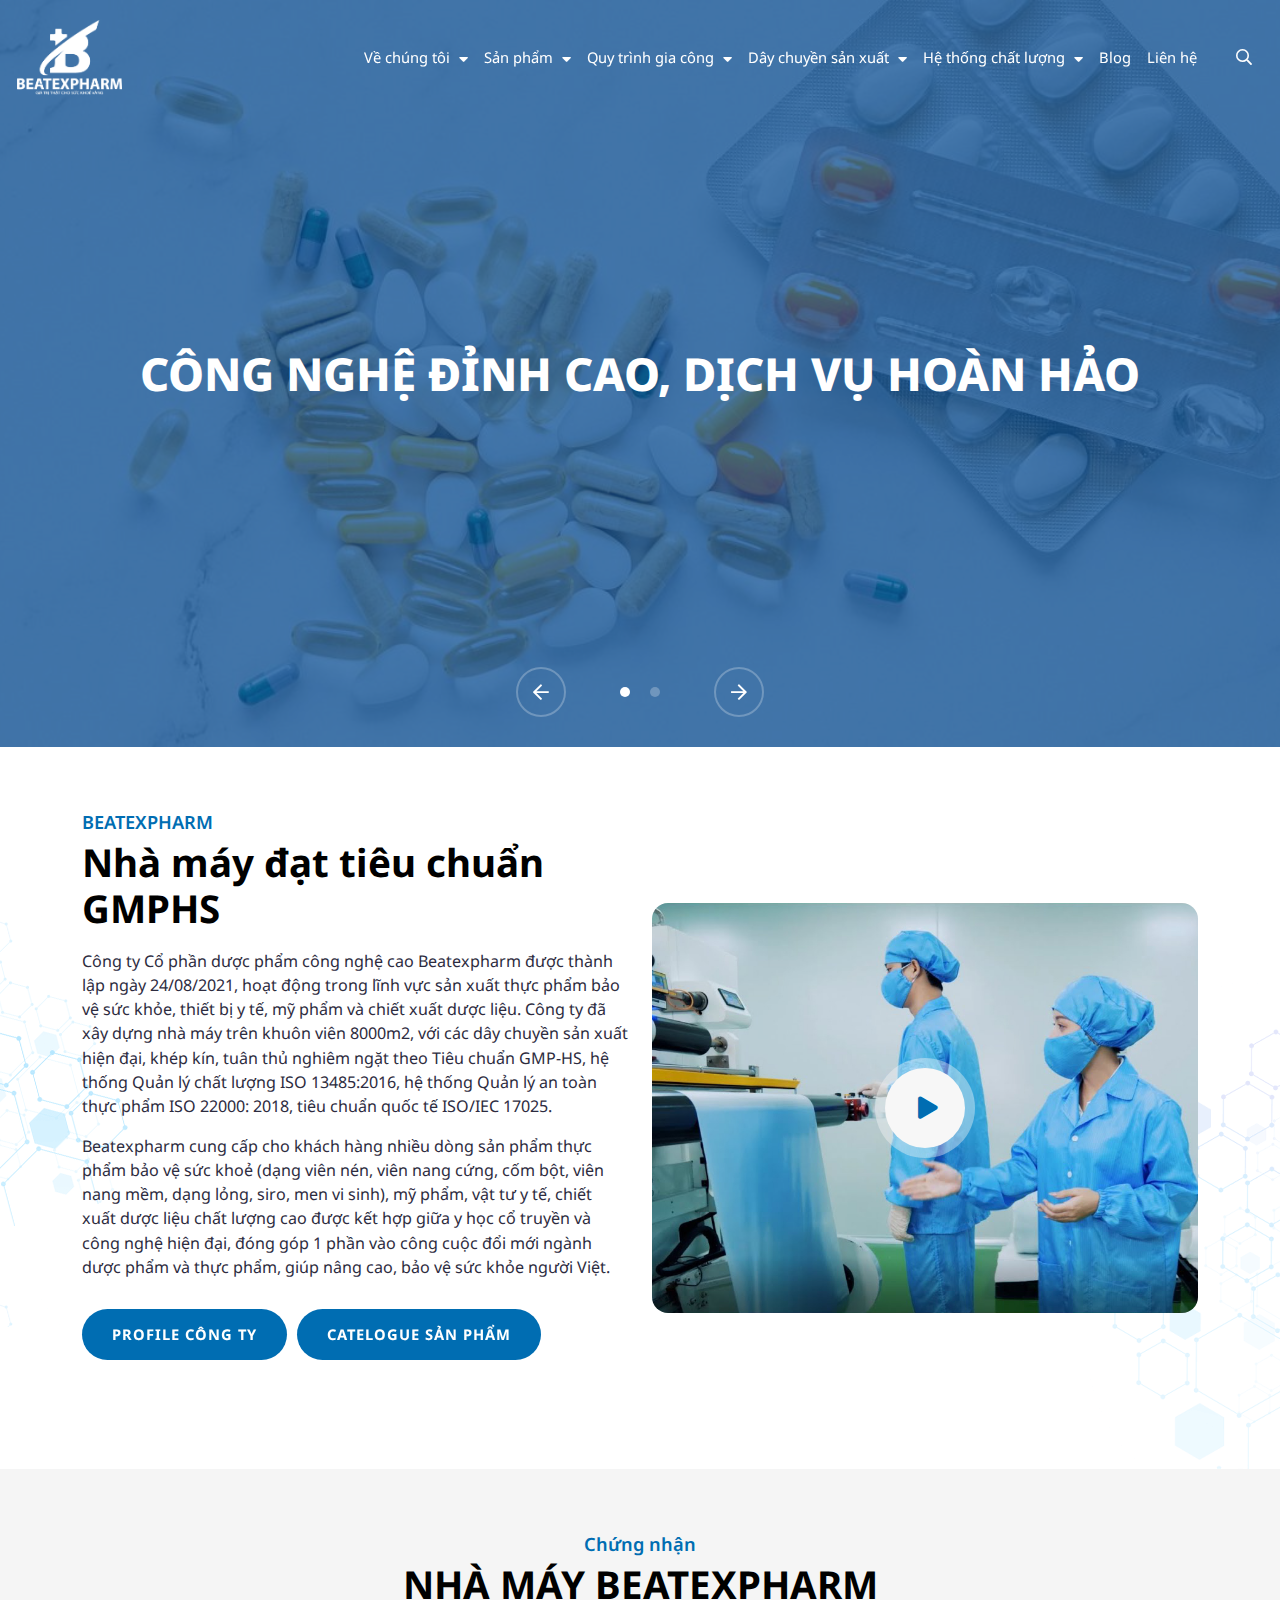
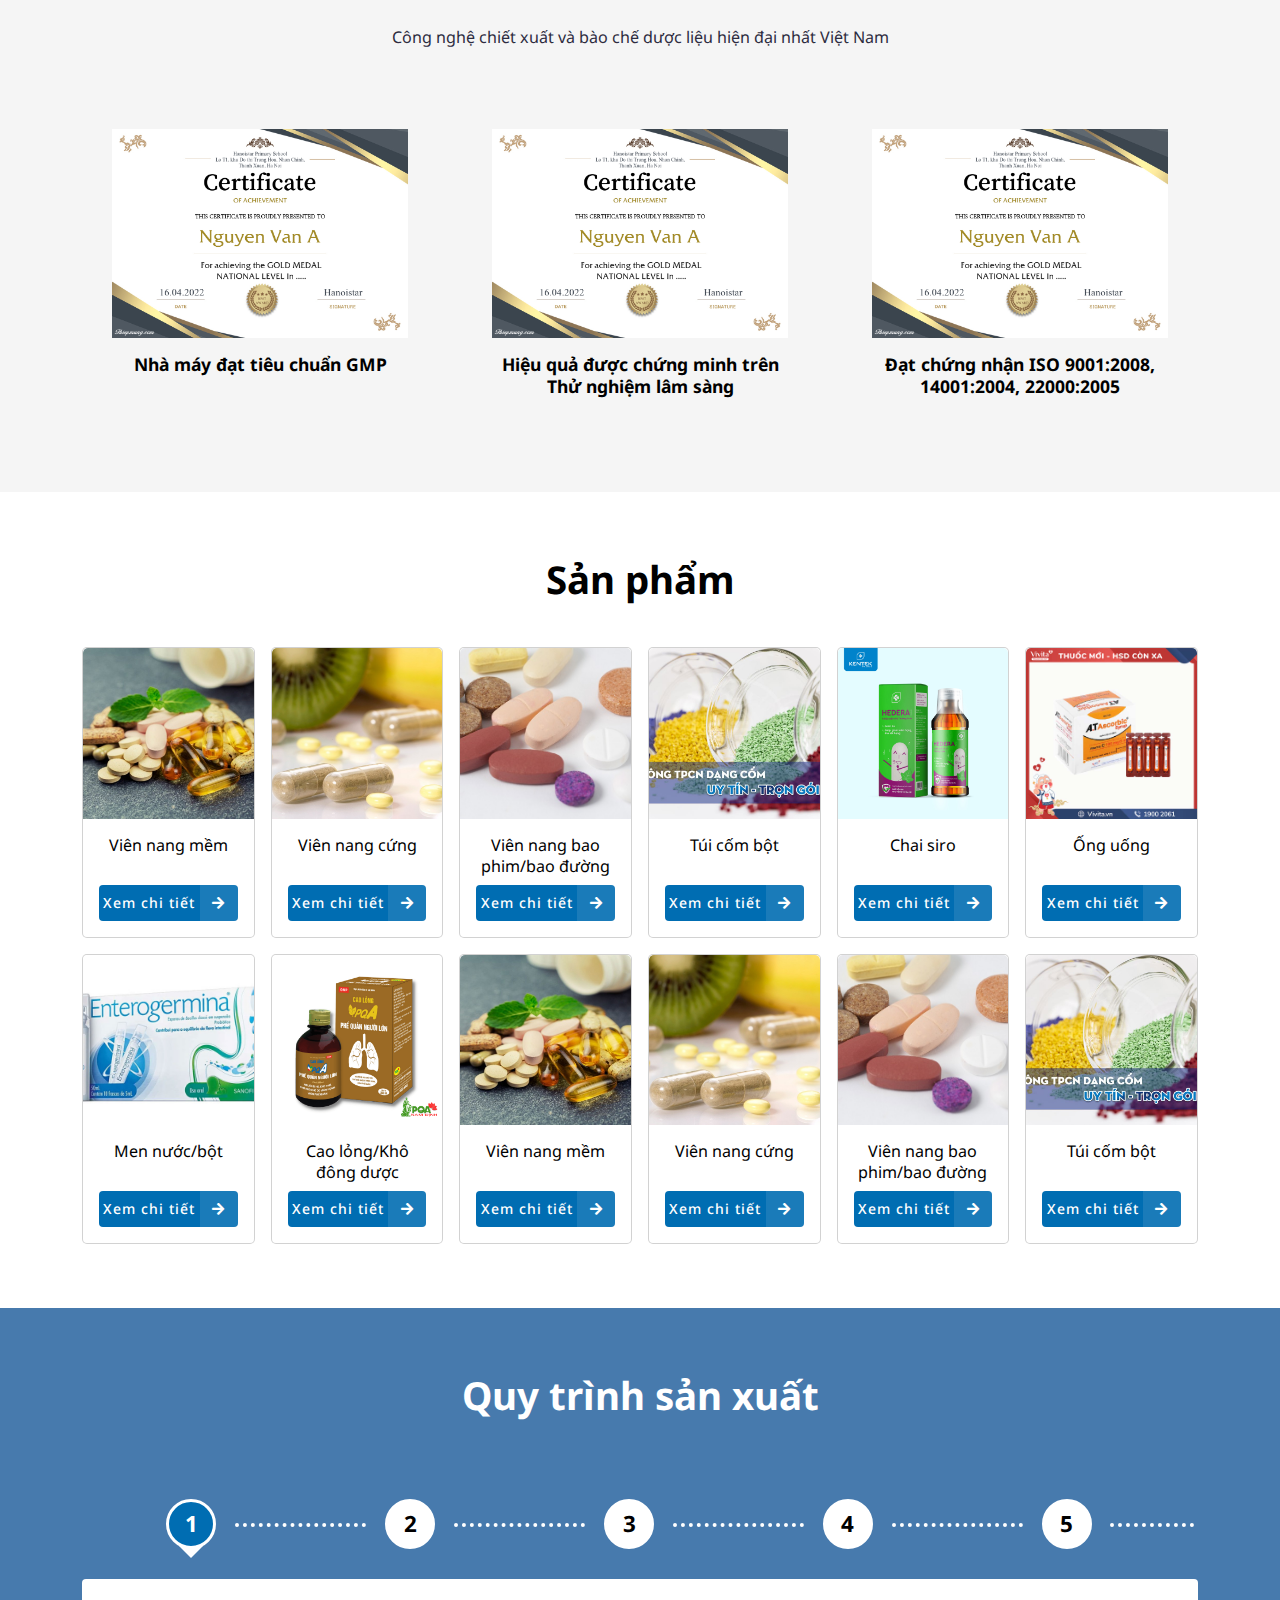
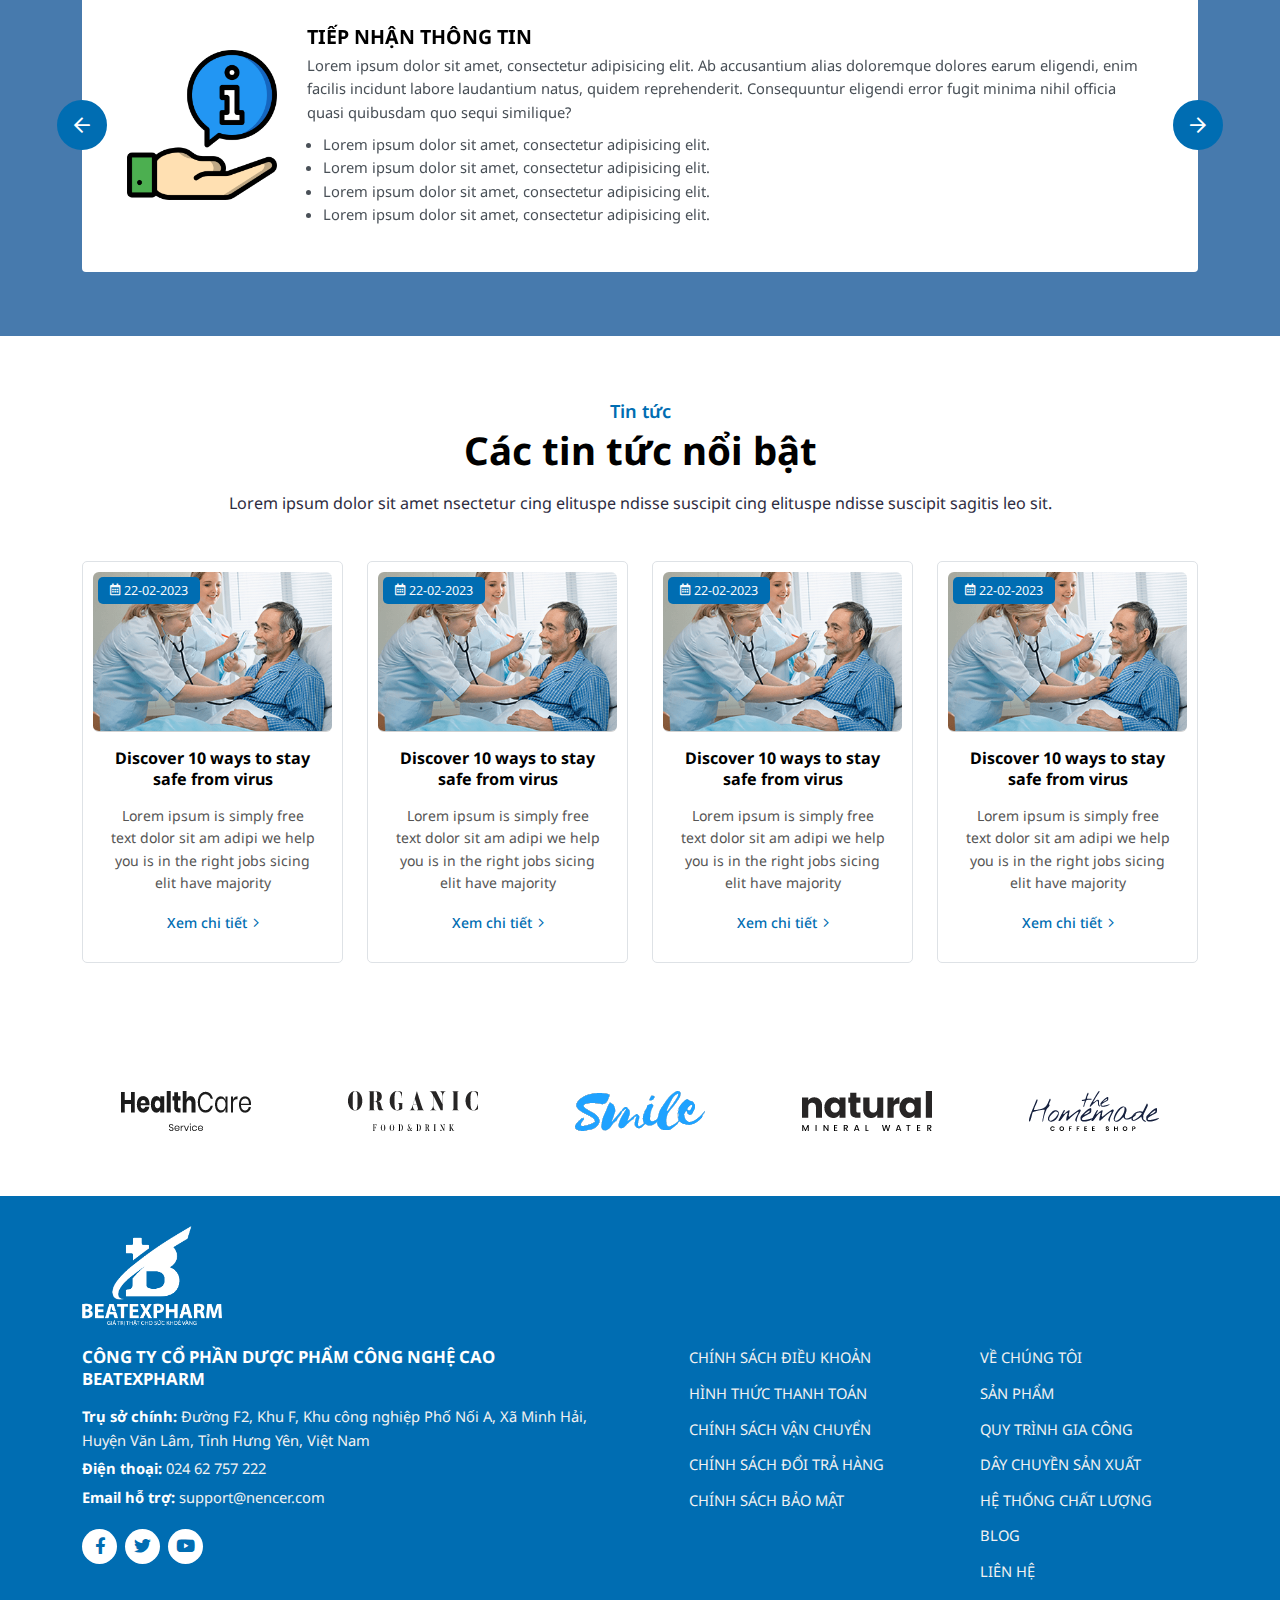
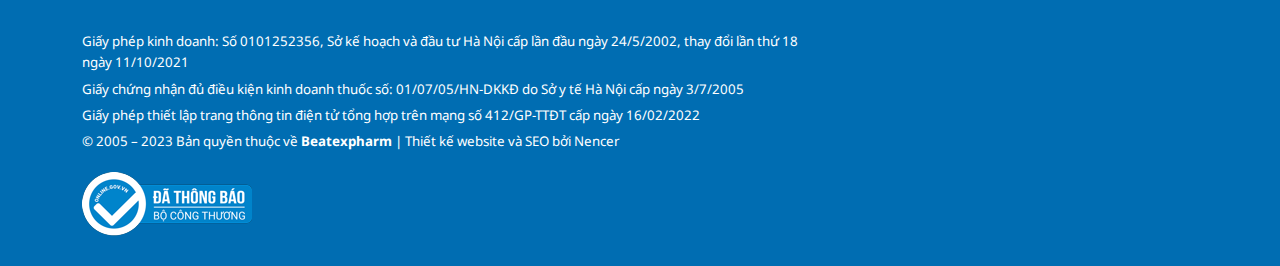
==== commit bded5243: "Update" ====
--- a/index.html
+++ b/index.html
@@ -3,7 +3,7 @@
 <head>
 	<meta charset="UTF-8">
 	<meta name="viewport"
-		  content="width=device-width, user-scalable=no, initial-scale=1.0, maximum-scale=1.0, minimum-scale=1.0">
+	      content="width=device-width, user-scalable=no, initial-scale=1.0, maximum-scale=1.0, minimum-scale=1.0">
 
 	<title>Template Dược</title>
 	<meta name="description" content="Template Dược">
@@ -17,8 +17,8 @@
 
 	<link rel="preconnect" href="https://fonts.googleapis.com">
 	<link rel="preconnect" href="https://fonts.gstatic.com" crossorigin>
-	<link href="https://fonts.googleapis.com/css2?family=Noto+Sans:ital,wght@0,100;0,200;0,300;0,400;0,500;0,600;0,700;0,800;0,900;1,100;1,200;1,300;1,400;1,500;1,600;1,700;1,800;1,900&display=swap"
-		  rel="stylesheet">
+	<link href="https://fonts.googleapis.com/css2?family=Noto+Sans:ital,wght@0,100;0,200;0,300;0,400;0,500;0,600;0,700;0,800;0,900;1,100;1,200;1,300;1,400;1,500;1,600;1,700;1,800;1,900&family=Poppins:wght@700;900&display=swap"
+	      rel="stylesheet">
 
 	<link rel="icon" href="./assets/images/favicon.png">
 	<link rel="apple-touch-icon" href="./assets/images/favicon.png">
@@ -30,15 +30,15 @@
 	<link rel="stylesheet" href="./assets/css/style.css">
 
 	<style>
-		:root {
-			--primary-color: #006DB2;
-			--primary-hover: #094D91;
-			--primary-rgb: 9, 77, 145;
+        :root {
+            --primary-color: #006DB2;
+            --primary-hover: #094D91;
+            --primary-rgb: 9, 77, 145;
 
-			--secondary-color: #ED1D47;
-			--secondary-hover: #f44c5d;
-			--secondary-rgb: 237, 29, 71;
-		}
+            --secondary-color: #ED1D47;
+            --secondary-hover: #f44c5d;
+            --secondary-rgb: 237, 29, 71;
+        }
 	</style>
 </head>
 <body>
@@ -231,7 +231,7 @@
 							<div class="header-search_form">
 								<div class="search-form_inner">
 									<input class="form-control search-form_inner--input" type="text"
-										   placeholder="Nhập từ khóa tìm kiếm">
+									       placeholder="Nhập từ khóa tìm kiếm">
 									<button type="submit" class="search-form_inner--button">
 										<i class="far fa-search"></i>
 									</button>
@@ -258,7 +258,7 @@
 				<div class="swiper-wrapper h-auto">
 					<div class="swiper-slide h-auto">
 						<div class="hero-item"
-							 style="background-image: url('./assets/images/hero/slider-1.jpg')">
+						     style="background-image: url('./assets/images/hero/slider-1.jpg')">
 							<div class="container">
 								<div class="row align-items-center">
 									<div class="col-lg-12">
@@ -274,7 +274,7 @@
 					</div>
 					<div class="swiper-slide h-auto">
 						<div class="hero-item"
-							 style="background-image: url('./assets/images/hero/slider-2.jpg')">
+						     style="background-image: url('./assets/images/hero/slider-2.jpg')">
 							<div class="container">
 								<div class="row align-items-center">
 									<div class="col-lg-12">
@@ -305,9 +305,9 @@
 	</div>
 	<div class="section-introduction section-gap_xl position-relative overflow-hidden">
 		<div class="introduction-pattern_left"
-			 style="background-image: url('./assets/images/pattern/pattern-1.png')"></div>
+		     style="background-image: url('./assets/images/pattern/pattern-1.png')"></div>
 		<div class="introduction-pattern_right"
-			 style="background-image: url('./assets/images/pattern/pattern-2.png')"></div>
+		     style="background-image: url('./assets/images/pattern/pattern-2.png')"></div>
 		<div class="container">
 			<div class="row align-items-center">
 				<div class="col-lg-6">
@@ -351,7 +351,7 @@
 					<div class="introduction-video">
 						<div class="ratio ratio-4x3">
 							<img src="./assets/images/image-video.jpg" class="img-fluid"
-								 alt="">
+							     alt="">
 						</div>
 						<div class="introduction-video_play">
 							<span>
@@ -386,7 +386,7 @@
 								<a href="./assets/images/certification/lam-giay-chung-nhan-thanh-tich-dep-nhat_9c193.jpg"
 								   data-fancybox="certification">
 									<img src="./assets/images/certification/lam-giay-chung-nhan-thanh-tich-dep-nhat_9c193.jpg"
-										 class="img-fluid" alt="">
+									     class="img-fluid" alt="">
 									<span class="certification-icon">
 										<i class="fal fa-plus"></i>
 									</span>
@@ -403,7 +403,7 @@
 								<a href="./assets/images/certification/lam-giay-chung-nhan-thanh-tich-dep-nhat_9c193.jpg"
 								   data-fancybox="certification">
 									<img src="./assets/images/certification/lam-giay-chung-nhan-thanh-tich-dep-nhat_9c193.jpg"
-										 class="img-fluid" alt="">
+									     class="img-fluid" alt="">
 									<span class="certification-icon">
 										<i class="fal fa-plus"></i>
 									</span>
@@ -422,7 +422,7 @@
 								<a href="./assets/images/certification/lam-giay-chung-nhan-thanh-tich-dep-nhat_9c193.jpg"
 								   data-fancybox="certification">
 									<img src="./assets/images/certification/lam-giay-chung-nhan-thanh-tich-dep-nhat_9c193.jpg"
-										 class="img-fluid" alt="">
+									     class="img-fluid" alt="">
 									<span class="certification-icon">
 										<i class="fal fa-plus"></i>
 									</span>
@@ -452,7 +452,7 @@
 						<div class="card-header">
 							<div class="ratio ratio-1x1">
 								<img src="./assets/images/product/vien-nang-mem.jpg"
-									 alt="">
+								     alt="">
 							</div>
 							<a href="" class="stretched-link"></a>
 						</div>
@@ -478,7 +478,7 @@
 						<div class="card-header">
 							<div class="ratio ratio-1x1">
 								<img src="./assets/images/product/vien-nang-cung.jpg"
-									 alt="">
+								     alt="">
 							</div>
 							<a href="" class="stretched-link"></a>
 						</div>
@@ -504,7 +504,7 @@
 						<div class="card-header">
 							<div class="ratio ratio-1x1">
 								<img src="./assets/images/product/vien-nen-bao-phim.jpg"
-									 alt="">
+								     alt="">
 							</div>
 							<a href="" class="stretched-link"></a>
 						</div>
@@ -530,7 +530,7 @@
 						<div class="card-header">
 							<div class="ratio ratio-1x1">
 								<img src="./assets/images/product/tui-com-bot.jpg"
-									 alt="">
+								     alt="">
 							</div>
 							<a href="" class="stretched-link"></a>
 						</div>
@@ -556,7 +556,7 @@
 						<div class="card-header">
 							<div class="ratio ratio-1x1">
 								<img src="./assets/images/product/chai-siro.jpg"
-									 alt="">
+								     alt="">
 							</div>
 							<a href="" class="stretched-link"></a>
 						</div>
@@ -582,7 +582,7 @@
 						<div class="card-header">
 							<div class="ratio ratio-1x1">
 								<img src="./assets/images/product/ong-uong.jpg"
-									 alt="">
+								     alt="">
 							</div>
 							<a href="" class="stretched-link"></a>
 						</div>
@@ -608,7 +608,7 @@
 						<div class="card-header">
 							<div class="ratio ratio-1x1">
 								<img src="./assets/images/product/mem-nuoc.jpg"
-									 alt="">
+								     alt="">
 							</div>
 							<a href="" class="stretched-link"></a>
 						</div>
@@ -634,7 +634,7 @@
 						<div class="card-header">
 							<div class="ratio ratio-1x1">
 								<img src="./assets/images/product/cao-long.png"
-									 alt="">
+								     alt="">
 							</div>
 							<a href="" class="stretched-link"></a>
 						</div>
@@ -660,7 +660,7 @@
 						<div class="card-header">
 							<div class="ratio ratio-1x1">
 								<img src="./assets/images/product/vien-nang-mem.jpg"
-									 alt="">
+								     alt="">
 							</div>
 							<a href="" class="stretched-link"></a>
 						</div>
@@ -686,7 +686,7 @@
 						<div class="card-header">
 							<div class="ratio ratio-1x1">
 								<img src="./assets/images/product/vien-nang-cung.jpg"
-									 alt="">
+								     alt="">
 							</div>
 							<a href="" class="stretched-link"></a>
 						</div>
@@ -712,7 +712,7 @@
 						<div class="card-header">
 							<div class="ratio ratio-1x1">
 								<img src="./assets/images/product/vien-nen-bao-phim.jpg"
-									 alt="">
+								     alt="">
 							</div>
 							<a href="" class="stretched-link"></a>
 						</div>
@@ -738,7 +738,7 @@
 						<div class="card-header">
 							<div class="ratio ratio-1x1">
 								<img src="./assets/images/product/tui-com-bot.jpg"
-									 alt="">
+								     alt="">
 							</div>
 							<a href="" class="stretched-link"></a>
 						</div>
@@ -904,7 +904,7 @@
 		</div>
 	</div>
 	<div class="section-timeline section-gap_xl position-relative overflow-hidden background-cover"
-		 style="background-image: url(./assets/images/bg-timeline.jpg)">
+	     style="background-image: url(./assets/images/bg-timeline.jpg)">
 		<div class="container">
 			<div class="section-heading text-center">
 				<div class="heading-title">
@@ -913,264 +913,338 @@
 			</div>
 			<div class="row">
 				<div class="col-lg-12">
-					<div class="timeline-tabs position-relative zi-2">
-						<ul class="nav nav-tabs">
-							<li class="nav-item">
-								<button class="nav-link active" data-bs-toggle="tab"
-										data-bs-target="#step-1" type="button">
-									1
-								</button>
-							</li>
-							<li class="nav-item">
-								<button class="nav-link" data-bs-toggle="tab"
-										data-bs-target="#step-2" type="button">
-									2
-								</button>
-							</li>
-							<li class="nav-item">
-								<button class="nav-link" data-bs-toggle="tab"
-										data-bs-target="#step-3" type="button">
-									3
-								</button>
-							</li>
-							<li class="nav-item">
-								<button class="nav-link" data-bs-toggle="tab"
-										data-bs-target="#step-4" type="button">
-									4
-								</button>
-							</li>
-							<li class="nav-item">
-								<button class="nav-link" data-bs-toggle="tab"
-										data-bs-target="#step-5" type="button">
-									5
-								</button>
-							</li>
-							<li class="nav-item">
-								<button class="nav-link" data-bs-toggle="tab"
-										data-bs-target="#step-6" type="button">
-									6
-								</button>
-							</li>
-						</ul>
-						<div class="tab-content">
-							<div class="tab-pane fade active show" id="step-1">
-								<div class="timeline-item">
-									<div class="timeline-item_image">
-										<img src="./assets/images/procedure/info.png" class="img-fluid" alt="">
-									</div>
-									<div class="timeline-item_content">
-										<div class="timeline-item_title">Tiếp nhận thông tin</div>
-										<div class="timeline-item_desc">
-											<p>
-												Lorem ipsum dolor sit amet, consectetur adipisicing elit. Ab accusantium
-												alias
-												doloremque dolores earum eligendi, enim facilis incidunt labore
-												laudantium
-												natus,
-												quidem reprehenderit. Consequuntur eligendi error fugit minima nihil
-												officia
-												quasi
-												quibusdam quo sequi similique?
-											</p>
-											<ul>
-												<li>
-													Lorem ipsum dolor sit amet, consectetur adipisicing elit.
-												</li>
-												<li>
-													Lorem ipsum dolor sit amet, consectetur adipisicing elit.
-												</li>
-												<li>
-													Lorem ipsum dolor sit amet, consectetur adipisicing elit.
-												</li>
-												<li>
-													Lorem ipsum dolor sit amet, consectetur adipisicing elit.
-												</li>
-											</ul>
+					<div class="timeline-slider position-relative zi-2">
+						<div class="timeline-tabs">
+							<div id="timeline-step">
+								<div class="swiper">
+									<div class="swiper-wrapper">
+										<div class="swiper-slide">
+											<div class="timeline-tabs_item">
+												<button class="timeline-tabs_btn" type="button">
+													1
+												</button>
+											</div>
+										</div>
+										<div class="swiper-slide">
+											<div class="timeline-tabs_item">
+												<button class="timeline-tabs_btn" type="button">
+													2
+												</button>
+											</div>
+										</div>
+										<div class="swiper-slide">
+											<div class="timeline-tabs_item">
+												<button class="timeline-tabs_btn" type="button">
+													3
+												</button>
+											</div>
+										</div>
+										<div class="swiper-slide">
+											<div class="timeline-tabs_item">
+												<button class="timeline-tabs_btn" type="button">
+													4
+												</button>
+											</div>
+										</div>
+										<div class="swiper-slide">
+											<div class="timeline-tabs_item">
+												<button class="timeline-tabs_btn" type="button">
+													5
+												</button>
+											</div>
+										</div>
+										<div class="swiper-slide">
+											<div class="timeline-tabs_item">
+												<button class="timeline-tabs_btn" type="button">
+													6
+												</button>
+											</div>
 										</div>
 									</div>
 								</div>
 							</div>
-							<div class="tab-pane fade" id="step-2">
-								<div class="timeline-item">
-									<div class="timeline-item_image">
-										<img src="./assets/images/procedure/ask.png" class="img-fluid" alt="">
-									</div>
-									<div class="timeline-item_content">
-										<div class="timeline-item_title">TƯ VẤN CÔNG THỨC VÀ BÁO GIÁ</div>
-										<div class="timeline-item_desc">
-											<p>
-												Lorem ipsum dolor sit amet, consectetur adipisicing elit. Ab accusantium
-												alias
-												doloremque dolores earum eligendi, enim facilis incidunt labore
-												laudantium
-												natus,
-												quidem reprehenderit. Consequuntur eligendi error fugit minima nihil
-												officia
-												quasi
-												quibusdam quo sequi similique?
-											</p>
-											<ul>
-												<li>
-													Lorem ipsum dolor sit amet, consectetur adipisicing elit.
-												</li>
-												<li>
-													Lorem ipsum dolor sit amet, consectetur adipisicing elit.
-												</li>
-												<li>
-													Lorem ipsum dolor sit amet, consectetur adipisicing elit.
-												</li>
-												<li>
-													Lorem ipsum dolor sit amet, consectetur adipisicing elit.
-												</li>
-											</ul>
+							<div id="timeline-content" class="position-relative">
+								<div class="swiper">
+									<div class="swiper-wrapper h-auto">
+										<div class="swiper-slide h-auto">
+											<div class="timeline-item">
+												<div class="timeline-item_image">
+													<img src="./assets/images/procedure/info.png" class="img-fluid"
+													     alt="">
+												</div>
+												<div class="timeline-item_content">
+													<div class="timeline-item_title">Tiếp nhận thông tin</div>
+													<div class="timeline-item_desc">
+														<p>
+															Lorem ipsum dolor sit amet, consectetur adipisicing elit. Ab
+															accusantium
+															alias
+															doloremque dolores earum eligendi, enim facilis incidunt
+															labore
+															laudantium
+															natus,
+															quidem reprehenderit. Consequuntur eligendi error fugit
+															minima nihil
+															officia
+															quasi
+															quibusdam quo sequi similique?
+														</p>
+														<ul>
+															<li>
+																Lorem ipsum dolor sit amet, consectetur adipisicing
+																elit.
+															</li>
+															<li>
+																Lorem ipsum dolor sit amet, consectetur adipisicing
+																elit.
+															</li>
+															<li>
+																Lorem ipsum dolor sit amet, consectetur adipisicing
+																elit.
+															</li>
+															<li>
+																Lorem ipsum dolor sit amet, consectetur adipisicing
+																elit.
+															</li>
+														</ul>
+													</div>
+												</div>
+											</div>
+										</div>
+										<div class="swiper-slide h-auto">
+											<div class="timeline-item">
+												<div class="timeline-item_image">
+													<img src="./assets/images/procedure/ask.png" class="img-fluid"
+													     alt="">
+												</div>
+												<div class="timeline-item_content">
+													<div class="timeline-item_title">TƯ VẤN CÔNG THỨC VÀ BÁO GIÁ</div>
+													<div class="timeline-item_desc">
+														<p>
+															Lorem ipsum dolor sit amet, consectetur adipisicing elit. Ab
+															accusantium
+															alias
+															doloremque dolores earum eligendi, enim facilis incidunt
+															labore
+															laudantium
+															natus,
+															quidem reprehenderit. Consequuntur eligendi error fugit
+															minima nihil
+															officia
+															quasi
+															quibusdam quo sequi similique?
+														</p>
+														<ul>
+															<li>
+																Lorem ipsum dolor sit amet, consectetur adipisicing
+																elit.
+															</li>
+															<li>
+																Lorem ipsum dolor sit amet, consectetur adipisicing
+																elit.
+															</li>
+															<li>
+																Lorem ipsum dolor sit amet, consectetur adipisicing
+																elit.
+															</li>
+															<li>
+																Lorem ipsum dolor sit amet, consectetur adipisicing
+																elit.
+															</li>
+														</ul>
+													</div>
+												</div>
+											</div>
+										</div>
+										<div class="swiper-slide h-auto">
+											<div class="timeline-item">
+												<div class="timeline-item_image">
+													<img src="./assets/images/procedure/register.png" class="img-fluid"
+													     alt="">
+												</div>
+												<div class="timeline-item_content">
+													<div class="timeline-item_title">ĐĂNG KÝ HỒ SƠ</div>
+													<div class="timeline-item_desc">
+														<p>
+															Lorem ipsum dolor sit amet, consectetur adipisicing elit. Ab
+															accusantium
+															alias
+															doloremque dolores earum eligendi, enim facilis incidunt
+															labore
+															laudantium
+															natus,
+															quidem reprehenderit. Consequuntur eligendi error fugit
+															minima nihil
+															officia
+															quasi
+															quibusdam quo sequi similique?
+														</p>
+														<ul>
+															<li>
+																Lorem ipsum dolor sit amet, consectetur adipisicing
+																elit.
+															</li>
+															<li>
+																Lorem ipsum dolor sit amet, consectetur adipisicing
+																elit.
+															</li>
+															<li>
+																Lorem ipsum dolor sit amet, consectetur adipisicing
+																elit.
+															</li>
+															<li>
+																Lorem ipsum dolor sit amet, consectetur adipisicing
+																elit.
+															</li>
+														</ul>
+													</div>
+												</div>
+											</div>
+										</div>
+										<div class="swiper-slide h-auto">
+											<div class="timeline-item">
+												<div class="timeline-item_image">
+													<img src="./assets/images/procedure/pharmacy.png" class="img-fluid"
+													     alt="">
+												</div>
+												<div class="timeline-item_content">
+													<div class="timeline-item_title">GIA CÔNG SẢN XUẤT</div>
+													<div class="timeline-item_desc">
+														<p>
+															Lorem ipsum dolor sit amet, consectetur adipisicing elit. Ab
+															accusantium
+															alias
+															doloremque dolores earum eligendi, enim facilis incidunt
+															labore
+															laudantium
+															natus,
+															quidem reprehenderit. Consequuntur eligendi error fugit
+															minima nihil
+															officia
+															quasi
+															quibusdam quo sequi similique?
+														</p>
+														<ul>
+															<li>
+																Lorem ipsum dolor sit amet, consectetur adipisicing
+																elit.
+															</li>
+															<li>
+																Lorem ipsum dolor sit amet, consectetur adipisicing
+																elit.
+															</li>
+															<li>
+																Lorem ipsum dolor sit amet, consectetur adipisicing
+																elit.
+															</li>
+															<li>
+																Lorem ipsum dolor sit amet, consectetur adipisicing
+																elit.
+															</li>
+														</ul>
+													</div>
+												</div>
+											</div>
+										</div>
+										<div class="swiper-slide h-auto">
+											<div class="timeline-item">
+												<div class="timeline-item_image">
+													<img src="./assets/images/procedure/ship.png" class="img-fluid"
+													     alt="">
+												</div>
+												<div class="timeline-item_content">
+													<div class="timeline-item_title">GIAO HÀNG VÀ THANH TOÁN</div>
+													<div class="timeline-item_desc">
+														<p>
+															Lorem ipsum dolor sit amet, consectetur adipisicing elit. Ab
+															accusantium
+															alias
+															doloremque dolores earum eligendi, enim facilis incidunt
+															labore
+															laudantium
+															natus,
+															quidem reprehenderit. Consequuntur eligendi error fugit
+															minima nihil
+															officia
+															quasi
+															quibusdam quo sequi similique?
+														</p>
+														<ul>
+															<li>
+																Lorem ipsum dolor sit amet, consectetur adipisicing
+																elit.
+															</li>
+															<li>
+																Lorem ipsum dolor sit amet, consectetur adipisicing
+																elit.
+															</li>
+															<li>
+																Lorem ipsum dolor sit amet, consectetur adipisicing
+																elit.
+															</li>
+															<li>
+																Lorem ipsum dolor sit amet, consectetur adipisicing
+																elit.
+															</li>
+														</ul>
+													</div>
+												</div>
+											</div>
+										</div>
+										<div class="swiper-slide h-auto">
+											<div class="timeline-item">
+												<div class="timeline-item_image">
+													<img src="./assets/images/procedure/complain.png" class="img-fluid"
+													     alt="">
+												</div>
+												<div class="timeline-item_content">
+													<div class="timeline-item_title">GIẢI QUYẾT KHIẾU NẠI</div>
+													<div class="timeline-item_desc">
+														<p>
+															Lorem ipsum dolor sit amet, consectetur adipisicing elit. Ab
+															accusantium
+															alias
+															doloremque dolores earum eligendi, enim facilis incidunt
+															labore
+															laudantium
+															natus,
+															quidem reprehenderit. Consequuntur eligendi error fugit
+															minima nihil
+															officia
+															quasi
+															quibusdam quo sequi similique?
+														</p>
+														<ul>
+															<li>
+																Lorem ipsum dolor sit amet, consectetur adipisicing
+																elit.
+															</li>
+															<li>
+																Lorem ipsum dolor sit amet, consectetur adipisicing
+																elit.
+															</li>
+															<li>
+																Lorem ipsum dolor sit amet, consectetur adipisicing
+																elit.
+															</li>
+															<li>
+																Lorem ipsum dolor sit amet, consectetur adipisicing
+																elit.
+															</li>
+														</ul>
+													</div>
+												</div>
+											</div>
 										</div>
 									</div>
 								</div>
-							</div>
-							<div class="tab-pane fade" id="step-3">
-								<div class="timeline-item">
-									<div class="timeline-item_image">
-										<img src="./assets/images/procedure/register.png" class="img-fluid" alt="">
-									</div>
-									<div class="timeline-item_content">
-										<div class="timeline-item_title">ĐĂNG KÝ HỒ SƠ</div>
-										<div class="timeline-item_desc">
-											<p>
-												Lorem ipsum dolor sit amet, consectetur adipisicing elit. Ab accusantium
-												alias
-												doloremque dolores earum eligendi, enim facilis incidunt labore
-												laudantium
-												natus,
-												quidem reprehenderit. Consequuntur eligendi error fugit minima nihil
-												officia
-												quasi
-												quibusdam quo sequi similique?
-											</p>
-											<ul>
-												<li>
-													Lorem ipsum dolor sit amet, consectetur adipisicing elit.
-												</li>
-												<li>
-													Lorem ipsum dolor sit amet, consectetur adipisicing elit.
-												</li>
-												<li>
-													Lorem ipsum dolor sit amet, consectetur adipisicing elit.
-												</li>
-												<li>
-													Lorem ipsum dolor sit amet, consectetur adipisicing elit.
-												</li>
-											</ul>
+								<div class="swiper-actions">
+									<div class="swiper-actions_inner">
+										<div class="swiper-actions_prev">
+											<i class="far fa-arrow-left"></i>
 										</div>
-									</div>
-								</div>
-							</div>
-							<div class="tab-pane fade" id="step-4">
-								<div class="timeline-item">
-									<div class="timeline-item_image">
-										<img src="./assets/images/procedure/pharmacy.png" class="img-fluid" alt="">
-									</div>
-									<div class="timeline-item_content">
-										<div class="timeline-item_title">GIA CÔNG SẢN XUẤT</div>
-										<div class="timeline-item_desc">
-											<p>
-												Lorem ipsum dolor sit amet, consectetur adipisicing elit. Ab accusantium
-												alias
-												doloremque dolores earum eligendi, enim facilis incidunt labore
-												laudantium
-												natus,
-												quidem reprehenderit. Consequuntur eligendi error fugit minima nihil
-												officia
-												quasi
-												quibusdam quo sequi similique?
-											</p>
-											<ul>
-												<li>
-													Lorem ipsum dolor sit amet, consectetur adipisicing elit.
-												</li>
-												<li>
-													Lorem ipsum dolor sit amet, consectetur adipisicing elit.
-												</li>
-												<li>
-													Lorem ipsum dolor sit amet, consectetur adipisicing elit.
-												</li>
-												<li>
-													Lorem ipsum dolor sit amet, consectetur adipisicing elit.
-												</li>
-											</ul>
-										</div>
-									</div>
-								</div>
-							</div>
-							<div class="tab-pane fade" id="step-5">
-								<div class="timeline-item">
-									<div class="timeline-item_image">
-										<img src="./assets/images/procedure/ship.png" class="img-fluid" alt="">
-									</div>
-									<div class="timeline-item_content">
-										<div class="timeline-item_title">GIAO HÀNG VÀ THANH TOÁN</div>
-										<div class="timeline-item_desc">
-											<p>
-												Lorem ipsum dolor sit amet, consectetur adipisicing elit. Ab accusantium
-												alias
-												doloremque dolores earum eligendi, enim facilis incidunt labore
-												laudantium
-												natus,
-												quidem reprehenderit. Consequuntur eligendi error fugit minima nihil
-												officia
-												quasi
-												quibusdam quo sequi similique?
-											</p>
-											<ul>
-												<li>
-													Lorem ipsum dolor sit amet, consectetur adipisicing elit.
-												</li>
-												<li>
-													Lorem ipsum dolor sit amet, consectetur adipisicing elit.
-												</li>
-												<li>
-													Lorem ipsum dolor sit amet, consectetur adipisicing elit.
-												</li>
-												<li>
-													Lorem ipsum dolor sit amet, consectetur adipisicing elit.
-												</li>
-											</ul>
-										</div>
-									</div>
-								</div>
-							</div>
-							<div class="tab-pane fade" id="step-6">
-								<div class="timeline-item">
-									<div class="timeline-item_image">
-										<img src="./assets/images/procedure/complain.png" class="img-fluid" alt="">
-									</div>
-									<div class="timeline-item_content">
-										<div class="timeline-item_title">GIẢI QUYẾT KHIẾU NẠI</div>
-										<div class="timeline-item_desc">
-											<p>
-												Lorem ipsum dolor sit amet, consectetur adipisicing elit. Ab accusantium
-												alias
-												doloremque dolores earum eligendi, enim facilis incidunt labore
-												laudantium
-												natus,
-												quidem reprehenderit. Consequuntur eligendi error fugit minima nihil
-												officia
-												quasi
-												quibusdam quo sequi similique?
-											</p>
-											<ul>
-												<li>
-													Lorem ipsum dolor sit amet, consectetur adipisicing elit.
-												</li>
-												<li>
-													Lorem ipsum dolor sit amet, consectetur adipisicing elit.
-												</li>
-												<li>
-													Lorem ipsum dolor sit amet, consectetur adipisicing elit.
-												</li>
-												<li>
-													Lorem ipsum dolor sit amet, consectetur adipisicing elit.
-												</li>
-											</ul>
+										<div class="swiper-actions_next">
+											<i class="far fa-arrow-right"></i>
 										</div>
 									</div>
 								</div>
@@ -1202,7 +1276,7 @@
 						<div class="card-header position-relative bg-transparent p-0 overflow-hidden">
 							<div class="ratio ratio-3x2">
 								<img src="./assets/images/blogs/news1.png" class="img-fluid transition-default"
-									 alt="">
+								     alt="">
 							</div>
 							<span class="card-date">
 								<i class="far fa-calendar-alt"></i>22-02-2023
@@ -1234,7 +1308,7 @@
 						<div class="card-header position-relative bg-transparent p-0 overflow-hidden">
 							<div class="ratio ratio-3x2">
 								<img src="./assets/images/blogs/news1.png" class="img-fluid transition-default"
-									 alt="">
+								     alt="">
 							</div>
 							<span class="card-date">
 								<i class="far fa-calendar-alt"></i>22-02-2023
@@ -1266,7 +1340,7 @@
 						<div class="card-header position-relative bg-transparent p-0 overflow-hidden">
 							<div class="ratio ratio-3x2">
 								<img src="./assets/images/blogs/news1.png" class="img-fluid transition-default"
-									 alt="">
+								     alt="">
 							</div>
 							<span class="card-date">
 								<i class="far fa-calendar-alt"></i>22-02-2023
@@ -1298,7 +1372,7 @@
 						<div class="card-header position-relative bg-transparent p-0 overflow-hidden">
 							<div class="ratio ratio-3x2">
 								<img src="./assets/images/blogs/news1.png" class="img-fluid transition-default"
-									 alt="">
+								     alt="">
 							</div>
 							<span class="card-date">
 								<i class="far fa-calendar-alt"></i>22-02-2023
@@ -1388,7 +1462,8 @@
 					<div class="footer-text">
 						Trụ sở chính:
 						<a href="https://goo.gl/maps/WHLk23uHPHaVepdM9" target="_blank">
-							Đường F2, Khu F, Khu công nghiệp Phố Nối A, Xã Minh Hải, Huyện Văn Lâm, Tỉnh Hưng Yên, Việt
+							Đường F2, Khu F, Khu công nghiệp Phố Nối A, Xã Minh Hải, Huyện Văn Lâm, Tỉnh Hưng Yên,
+							Việt
 							Nam
 						</a>
 					</div>
@@ -1438,11 +1513,13 @@
 			<div class="col-lg-8">
 				<div class="footer-item">
 					<div class="footer-subtext">
-						Giấy phép kinh doanh: Số 0101252356, Sở kế hoạch và đầu tư Hà Nội cấp lần đầu ngày 24/5/2002,
+						Giấy phép kinh doanh: Số 0101252356, Sở kế hoạch và đầu tư Hà Nội cấp lần đầu ngày
+						24/5/2002,
 						thay đổi lần thứ 18 ngày 11/10/2021
 					</div>
 					<div class="footer-subtext">
-						Giấy chứng nhận đủ điều kiện kinh doanh thuốc số: 01/07/05/HN-DKKĐ do Sở y tế Hà Nội cấp ngày
+						Giấy chứng nhận đủ điều kiện kinh doanh thuốc số: 01/07/05/HN-DKKĐ do Sở y tế Hà Nội cấp
+						ngày
 						3/7/2005
 					</div>
 					<div class="footer-subtext">
@@ -1463,8 +1540,8 @@
 				<div class="footer-item">
 					<div class="footer-map">
 						<iframe src="https://www.google.com/maps/embed?pb=!1m18!1m12!1m3!1d1003.2913188496558!2d105.78997902616543!3d21.034558391628934!2m3!1f0!2f0!3f0!3m2!1i1024!2i768!4f13.1!3m3!1m2!1s0x3135ab49bcafbe01%3A0x6feb7b1504662584!2zQ8OUTkcgVFkgQ-G7lCBQSOG6pk4gVEjGr8agTkcgTeG6oEkgVsOAIEThu4pDSCBW4bukIFRS4buwQyBUVVnhur5OIE5FTkNFUg!5e1!3m2!1svi!2s!4v1677123341781!5m2!1svi!2s"
-								width="600" height="450" style="border:0;" allowfullscreen="" loading="lazy"
-								referrerpolicy="no-referrer-when-downgrade"></iframe>
+						        width="600" height="450" style="border:0;" allowfullscreen="" loading="lazy"
+						        referrerpolicy="no-referrer-when-downgrade"></iframe>
 					</div>
 				</div>
 			</div>
@@ -1474,12 +1551,12 @@
 
 <script type=" text/javascript" src="./assets/plugins/jquery.min.js"></script>
 <script type="text/javascript"
-		src="./assets/plugins/bootstrap/js/bootstrap.bundle.min.js"></script>
+        src="./assets/plugins/bootstrap/js/bootstrap.bundle.min.js"></script>
 <script type="text/javascript" src="./assets/plugins/swiper/swiper-bundle.min.js"></script>
 <script type="text/javascript" src="./assets/plugins/fancybox/fancybox.min.js"></script>
 <script type="text/javascript" src="./assets/js/app.js"></script>
 <div id="fb-root"></div>
 <script async defer crossorigin="anonymous" src="https://connect.facebook.net/vi_VN/sdk.js#xfbml=1&version=v16.0"
-		nonce="bh6IYcoF"></script>
+        nonce="bh6IYcoF"></script>
 </body>
 </html>--- a/assets/css/style.css
+++ b/assets/css/style.css
@@ -1,2540 +1,2791 @@
 .section-heading {
-	margin-bottom: 45px;
-	position: relative;
-	z-index: 2;
+    margin-bottom: 45px;
+    position: relative;
+    z-index: 2;
 }
 
 .section-heading .heading-sub {
-	font-size: 1.3em;
-	color: var(--primary-color);
-	font-weight: 600;
-	margin-bottom: 4px;
+    font-size: 1.3em;
+    color: var(--primary-color);
+    font-weight: 600;
+    margin-bottom: 4px;
 }
 
 .section-heading .heading-title {
-	font-weight: 700;
-	font-size: 2.75em;
-	color: var(--bs-gray-1000);
-	line-height: 1.2;
+    font-weight: 700;
+    font-size: 2.75em;
+    color: var(--bs-gray-1000);
+    line-height: 1.2;
 }
 
 .section-heading .heading-description {
-	margin-top: 18px;
-	font-size: 1.15em;
-	color: #2D2C40;
-	line-height: 1.5;
+    margin-top: 18px;
+    font-size: 1.15em;
+    color: #2D2C40;
+    line-height: 1.5;
 }
 
 .section-heading .heading-description p:last-child {
-	margin-bottom: 0;
+    margin-bottom: 0;
 }
 
 .section-heading .heading-buttons {
-	display: flex;
-	align-items: center;
-	gap: 10px;
-	margin-top: 30px;
+    display: flex;
+    align-items: center;
+    gap: 10px;
+    margin-top: 30px;
 }
 
 
 @media screen and (max-width: 1024px) {
-	.section-heading {
-		margin-bottom: 25px;
-	}
-
-	.section-heading .heading-sub {
-		font-size: 1.15em;
-	}
-
-	.section-heading .heading-title {
-		font-size: 1.7em;
-	}
-
-	.section-heading .heading-description {
-		font-size: 1.05em;
-	}
-
-	.section-heading .heading-buttons .button-theme {
-		font-size: .9em;
-	}
+    .section-heading {
+        margin-bottom: 25px;
+    }
+
+    .section-heading .heading-sub {
+        font-size: 1.15em;
+    }
+
+    .section-heading .heading-title {
+        font-size: 1.7em;
+    }
+
+    .section-heading .heading-description {
+        font-size: 1.05em;
+    }
+
+    .section-heading .heading-buttons .button-theme {
+        font-size: .9em;
+    }
 }
 
 .button-theme {
-	position: relative;
-	display: inline-flex;
-	align-items: center;
-	justify-content: center;
-	text-align: center;
-	font-size: 1.05em;
-	padding: 16px 30px;
-	font-weight: 700;
-	overflow: hidden;
-	border-radius: 50px;
-	letter-spacing: 1px;
-	border: 0;
-	white-space: nowrap;
+    position: relative;
+    display: inline-flex;
+    align-items: center;
+    justify-content: center;
+    text-align: center;
+    font-size: 1.05em;
+    padding: 16px 30px;
+    font-weight: 700;
+    overflow: hidden;
+    border-radius: 50px;
+    letter-spacing: 1px;
+    border: 0;
+    white-space: nowrap;
 }
 
 .button-theme_sm {
-	font-size: 1em !important;
-	padding: 8px 18px !important;
+    font-size: 1em !important;
+    padding: 8px 18px !important;
 }
 
 .button-theme:before {
-	top: 0;
-	left: 0;
-	content: "";
-	width: 150%;
-	height: 100%;
-	position: absolute;
-	transform-origin: 0 100% 0;
-	transform: rotate3d(0, 0, 1, -45deg) translate3d(0px, -3em, 0px);
-	transition: transform .3s ease 0s, opacity .3s ease 0s, background-color .3s ease 0s, -webkit-transform .3s ease 0s;
+    top: 0;
+    left: 0;
+    content: "";
+    width: 150%;
+    height: 100%;
+    position: absolute;
+    transform-origin: 0 100% 0;
+    transform: rotate3d(0, 0, 1, -45deg) translate3d(0px, -3em, 0px);
+    transition: transform .3s ease 0s, opacity .3s ease 0s, background-color .3s ease 0s, -webkit-transform .3s ease 0s;
 }
 
 .button-theme > span {
-	position: relative;
+    position: relative;
 }
 
 .button-theme.button-theme_light {
-	background-color: var(--bs-white);
-	color: var(--primary-color);
+    background-color: var(--bs-white);
+    color: var(--primary-color);
 }
 
 .button-theme.button-theme_light:before {
-	background-color: var(--secondary-color);
+    background-color: var(--secondary-color);
 }
 
 .button-theme.button-theme_primary {
-	background-color: var(--primary-color);
-	color: var(--bs-white);
+    background-color: var(--primary-color);
+    color: var(--bs-white);
 }
 
 .button-theme.button-theme_primary:before {
-	background-color: var(--primary-hover);
+    background-color: var(--primary-hover);
 }
 
 .button-theme:hover:before {
-	transform: rotate3d(0, 0, 1, 0deg);
-	transition-timing-function: cubic-bezier(.2, 1, .3, 1);
+    transform: rotate3d(0, 0, 1, 0deg);
+    transition-timing-function: cubic-bezier(.2, 1, .3, 1);
 }
 
 .button-theme.button-theme_light:hover {
-	color: var(--bs-white);
+    color: var(--bs-white);
 }
 
 @media screen and (max-width: 1024px) {
-	.button-theme {
-		padding: 10px 20px;
-		font-size: 1em;
-	}
+    .button-theme {
+        padding: 10px 20px;
+        font-size: 1em;
+    }
 }
 
 .button-theme_2 {
-	position: relative;
-	display: inline-flex;
-	align-items: center;
-	justify-content: center;
-	text-align: center;
-	font-size: 1em;
-	width: 100%;
-	font-weight: 500;
-	overflow: hidden;
-	border-radius: 4px;
-	letter-spacing: 1px;
-	border: 0;
-	white-space: nowrap;
-	height: 36px;
-	background: var(--primary-color);
-	color: var(--bs-white);
-	padding: 0;
+    position: relative;
+    display: inline-flex;
+    align-items: center;
+    justify-content: center;
+    text-align: center;
+    font-size: 1em;
+    width: 100%;
+    font-weight: 500;
+    overflow: hidden;
+    border-radius: 4px;
+    letter-spacing: 1px;
+    border: 0;
+    white-space: nowrap;
+    height: 36px;
+    background: var(--primary-color);
+    color: var(--bs-white);
+    padding: 0;
 }
 
 .button-theme_2:before {
-	position: absolute;
-	height: 100%;
-	width: 100%;
-	background: var(--primary-hover);
-	display: block;
-	content: "";
-	top: 0;
-	bottom: 0;
-	left: -110%;
-	z-index: 2;
-	transition: var(--transition-default);
+    position: absolute;
+    height: 100%;
+    width: 100%;
+    background: var(--primary-hover);
+    display: block;
+    content: "";
+    top: 0;
+    bottom: 0;
+    left: -110%;
+    z-index: 2;
+    transition: var(--transition-default);
 }
 
 
 .button-theme_2 > .button-theme_2--text {
-	display: flex;
-	align-items: center;
-	text-align: center;
-	justify-content: center;
-	height: 36px;
-	width: 100%;
-	position: relative;
-	z-index: 2;
+    display: flex;
+    align-items: center;
+    text-align: center;
+    justify-content: center;
+    height: 36px;
+    width: 100%;
+    position: relative;
+    z-index: 2;
 }
 
 
 .button-theme_2 > .button-theme_2--icon {
-	width: 38px;
-	height: 36px;
-	flex-shrink: 0;
-	display: inline-flex;
-	align-items: center;
-	justify-content: center;
-	margin-left: auto;
-	background: rgba(255, 255, 255, .1);
-	font-size: 1em;
-	position: relative;
-	z-index: 2;
-	transition: var(--transition-default);
+    width: 38px;
+    height: 36px;
+    flex-shrink: 0;
+    display: inline-flex;
+    align-items: center;
+    justify-content: center;
+    margin-left: auto;
+    background: rgba(255, 255, 255, .1);
+    font-size: 1em;
+    position: relative;
+    z-index: 2;
+    transition: var(--transition-default);
 }
 
 .button-theme_2:hover:before {
-	left: 0;
+    left: 0;
 }
 
 .button-theme_2:hover > .button-theme_2--icon {
-	background: transparent;
+    background: transparent;
 }
 
 .button-theme_2.button-theme_2__secondary {
-	background: var(--secondary-color);
+    background: var(--secondary-color);
 }
 
 .button-theme_2.button-theme_2__secondary:before {
-	background: var(--secondary-hover);
+    background: var(--secondary-hover);
 }
 
 .button-theme_2.button-theme_2__secondary > .button-theme_2--icon {
-	background: rgba(255, 255, 255, .2);
+    background: rgba(255, 255, 255, .2);
 }
 
 .swiper-actions .swiper-actions_inner {
-	display: flex;
-	align-items: center;
-	justify-content: flex-start;
-	gap: 50px;
+    display: flex;
+    align-items: center;
+    justify-content: flex-start;
+    gap: 50px;
 }
 
 .swiper-actions .swiper-actions_inner .swiper-actions_prev,
 .swiper-actions .swiper-actions_inner .swiper-actions_next {
-	width: 50px;
-	height: 50px;
-	flex-shrink: 0;
-	display: flex;
-	align-items: center;
-	justify-content: center;
-	border-radius: 50%;
-	border: 2px solid rgba(var(--bs-white-rgb), .25);
-	background-color: transparent;
-	transition: var(--transition-default);
-	color: var(--bs-white);
-	font-size: 18px;
+    width: 50px;
+    height: 50px;
+    flex-shrink: 0;
+    display: flex;
+    align-items: center;
+    justify-content: center;
+    border-radius: 50%;
+    border: 2px solid rgba(var(--bs-white-rgb), .25);
+    background-color: transparent;
+    transition: var(--transition-default);
+    color: var(--bs-white);
+    font-size: 18px;
 }
 
 .swiper-actions .swiper-actions_inner .swiper-actions_prev:hover,
 .swiper-actions .swiper-actions_inner .swiper-actions_next:hover {
-	background-color: var(--primary-color);
-	border-color: var(--primary-color);
-	color: var(--bs-white);
+    background-color: var(--primary-color);
+    border-color: var(--primary-color);
+    color: var(--bs-white);
 }
 
 .swiper-actions .swiper-actions_inner .swiper-actions-pagination {
-	display: flex;
-	align-items: center;
-	gap: 12px;
-	width: unset;
+    display: flex;
+    align-items: center;
+    gap: 12px;
+    width: unset;
 }
 
 .swiper-actions .swiper-actions_inner .swiper-actions-pagination .swiper-pagination-bullet {
-	width: 10px;
-	height: 10px;
-	border-radius: 50%;
-	background-color: rgba(var(--bs-white-rgb), .25);
-	opacity: 1;
+    width: 10px;
+    height: 10px;
+    border-radius: 50%;
+    background-color: rgba(var(--bs-white-rgb), .25);
+    opacity: 1;
 }
 
 .swiper-actions .swiper-actions_inner .swiper-actions-pagination .swiper-pagination-bullet.swiper-pagination-bullet-active {
-	background-color: var(--bs-white);
+    background-color: var(--bs-white);
 }
 
 @media screen and (max-width: 1024px) {
-	.swiper-actions .swiper-actions_inner .swiper-actions_prev, .swiper-actions .swiper-actions_inner .swiper-actions_next {
-		width: 40px;
-		height: 40px;
-		font-size: 16px;
-	}
+    .swiper-actions .swiper-actions_inner .swiper-actions_prev, .swiper-actions .swiper-actions_inner .swiper-actions_next {
+        width: 40px;
+        height: 40px;
+        font-size: 16px;
+    }
 }
 
 .header {
-	position: absolute;
-	top: 0;
-	left: 0;
-	right: 0;
-	z-index: 1019;
-	-webkit-transition: var(--transition-default);
-	-o-transition: var(--transition-default);
-	transition: var(--transition-default);
+    position: absolute;
+    top: 0;
+    left: 0;
+    right: 0;
+    z-index: 1019;
+    -webkit-transition: var(--transition-default);
+    -o-transition: var(--transition-default);
+    transition: var(--transition-default);
 }
 
 .header .header-main {
-	padding: 20px 40px;
-	-webkit-transition: var(--transition-default);
-	-o-transition: var(--transition-default);
-	transition: var(--transition-default);
+    padding: 20px 40px;
+    -webkit-transition: var(--transition-default);
+    -o-transition: var(--transition-default);
+    transition: var(--transition-default);
 }
 
 
 .header .header-grid {
-	display: -webkit-box;
-	display: -ms-flexbox;
-	display: flex;
-	-webkit-box-align: center;
-	-ms-flex-align: center;
-	align-items: center;
-	position: relative;
+    display: -webkit-box;
+    display: -ms-flexbox;
+    display: flex;
+    -webkit-box-align: center;
+    -ms-flex-align: center;
+    align-items: center;
+    position: relative;
 }
 
 .header .header-grid .header-logo {
-	position: relative;
+    position: relative;
 }
 
 .header .header-grid .header-logo img {
-	height: 75px;
+    height: 75px;
 }
 
 .header .header-grid .header-logo .header-logo_is--noSticky {
-	-webkit-transition: var(--transition-default);
-	-o-transition: var(--transition-default);
-	transition: var(--transition-default);
+    -webkit-transition: var(--transition-default);
+    -o-transition: var(--transition-default);
+    transition: var(--transition-default);
 }
 
 .header .header-grid .header-logo .header-logo_is--sticky {
-	position: absolute;
-	left: 0;
-	top: 50%;
-	-webkit-transform: translateY(-50%);
-	-ms-transform: translateY(-50%);
-	transform: translateY(-50%);
-	opacity: 0;
-	visibility: hidden;
-	-webkit-transition: var(--transition-default);
-	-o-transition: var(--transition-default);
-	transition: var(--transition-default);
+    position: absolute;
+    left: 0;
+    top: 50%;
+    -webkit-transform: translateY(-50%);
+    -ms-transform: translateY(-50%);
+    transform: translateY(-50%);
+    opacity: 0;
+    visibility: hidden;
+    -webkit-transition: var(--transition-default);
+    -o-transition: var(--transition-default);
+    transition: var(--transition-default);
 }
 
 .header .header-navigation {
-	display: -webkit-box;
-	display: -ms-flexbox;
-	display: flex;
-	-webkit-box-align: center;
-	-ms-flex-align: center;
-	align-items: center;
-	margin-left: auto;
+    display: -webkit-box;
+    display: -ms-flexbox;
+    display: flex;
+    -webkit-box-align: center;
+    -ms-flex-align: center;
+    align-items: center;
+    margin-left: auto;
 }
 
 .header .header-navigation .header-navigation_list {
-	display: -webkit-box;
-	display: -ms-flexbox;
-	display: flex;
-	-webkit-box-align: center;
-	-ms-flex-align: center;
-	align-items: center;
-	margin-left: auto;
-	list-style-type: none;
-	margin-bottom: 0;
-	gap: 8px;
-	padding-left: 0;
+    display: -webkit-box;
+    display: -ms-flexbox;
+    display: flex;
+    -webkit-box-align: center;
+    -ms-flex-align: center;
+    align-items: center;
+    margin-left: auto;
+    list-style-type: none;
+    margin-bottom: 0;
+    gap: 8px;
+    padding-left: 0;
 }
 
 .header .header-navigation .header-navigation_list .header-navigation_item {
-	position: relative;
+    position: relative;
 }
 
 .header .header-navigation .header-navigation_list .header-navigation_item .header-navigation_item--link {
-	color: var(--bs-white);
-	display: inline-block;
-	vertical-align: middle;
-	font-size: 1.15em;
-	padding: 12px;
+    color: var(--bs-white);
+    display: inline-block;
+    vertical-align: middle;
+    font-size: 1.15em;
+    padding: 12px;
 }
 
 .header .header-navigation .header-navigation_list .header-navigation_item .header-navigation_item--link .header-navigation_item--icon {
-	margin-left: 5px;
-	font-size: 1em;
-	position: relative;
-	top: 1px;
-	-webkit-transition: .3s transform ease-in-out;
-	-o-transition: .3s transform ease-in-out;
-	transition: .3s transform ease-in-out;
+    margin-left: 5px;
+    font-size: 1em;
+    position: relative;
+    top: 1px;
+    -webkit-transition: .3s transform ease-in-out;
+    -o-transition: .3s transform ease-in-out;
+    transition: .3s transform ease-in-out;
 }
 
 @media screen and (min-width: 992px) {
-	.header .header-navigation .header-navigation_list .header-navigation_item:hover .header-navigation_item--link {
-		opacity: .7;
-	}
-
-	.header .header-navigation .header-navigation_list .header-navigation_item:hover .header-navigation_item--link .header-navigation_item--icon {
-		-webkit-transform: rotate(180deg);
-		-ms-transform: rotate(180deg);
-		transform: rotate(180deg);
-	}
+    .header .header-navigation .header-navigation_list .header-navigation_item:hover .header-navigation_item--link {
+        opacity: .7;
+    }
+
+    .header .header-navigation .header-navigation_list .header-navigation_item:hover .header-navigation_item--link .header-navigation_item--icon {
+        -webkit-transform: rotate(180deg);
+        -ms-transform: rotate(180deg);
+        transform: rotate(180deg);
+    }
 }
 
 .header .header-navigation .header-navigation_sub--list,
 .header .header-navigation .header-navigation_child--list {
-	background: var(--bs-white);
-	list-style: none;
-	padding-left: 0;
-	margin-bottom: 0;
-	-webkit-transition: var(--transition-default);
-	-o-transition: var(--transition-default);
-	transition: var(--transition-default);
+    background: var(--bs-white);
+    list-style: none;
+    padding-left: 0;
+    margin-bottom: 0;
+    -webkit-transition: var(--transition-default);
+    -o-transition: var(--transition-default);
+    transition: var(--transition-default);
 }
 
 .header .header-navigation .header-navigation_sub--list .header-navigation_sub--item,
 .header .header-navigation .header-navigation_child--list .header-navigation_child--item {
-	position: relative;
+    position: relative;
 }
 
 .header .header-navigation .header-navigation_sub--list .header-navigation_sub--item .header-navigation_sub--item---link,
 .header .header-navigation .header-navigation_child--list .header-navigation_child--item .header-navigation_child--item---link {
-	font-size: 1.1em;
-	color: var(--bs-gray-700);
-	font-weight: 500;
-	padding: 12px 15px;
-	display: flex;
-	justify-content: space-between;
-	align-items: center;
+    font-size: 1.1em;
+    color: var(--bs-gray-700);
+    font-weight: 500;
+    padding: 12px 15px;
+    display: flex;
+    justify-content: space-between;
+    align-items: center;
 }
 
 .header .header-navigation .header-navigation_sub--list .header-navigation_sub--item + .header-navigation_sub--item,
 .header .header-navigation .header-navigation_child--list .header-navigation_child--item + .header-navigation_child--item {
-	border-top: 1px solid rgba(0, 0, 0, .05);
+    border-top: 1px solid rgba(0, 0, 0, .05);
 }
 
 @media screen and (min-width: 1024px) and (max-width: 1399px) {
-	.header .header-main {
-		padding: 20px 5px;
-	}
-
-	.header .header-navigation .header-navigation_list {
-		gap: 0;
-	}
-
-	.header .header-navigation .header-navigation_list .header-navigation_item .header-navigation_item--link {
-		padding: 12px 8px;
-		font-size: 1.05em;
-		white-space: nowrap;
-	}
-
-	.header .header-search {
-		padding-left: 0;
-	}
+    .header .header-main {
+        padding: 20px 5px;
+    }
+
+    .header .header-navigation .header-navigation_list {
+        gap: 0;
+    }
+
+    .header .header-navigation .header-navigation_list .header-navigation_item .header-navigation_item--link {
+        padding: 12px 8px;
+        font-size: 1.05em;
+        white-space: nowrap;
+    }
+
+    .header .header-search {
+        padding-left: 0;
+    }
 
 }
 
 @media screen and (min-width: 992px) {
-	.header .header-navigation .header-navigation_sub--list,
-	.header .header-navigation .header-navigation_child--list {
-		display: -webkit-box;
-		display: -ms-flexbox;
-		display: flex;
-		-webkit-box-orient: vertical;
-		-webkit-box-direction: normal;
-		-ms-flex-direction: column;
-		flex-direction: column;
-		position: absolute;
-		z-index: 20000;
-		top: calc(100% + 10px);
-		left: calc(50% + 15px);
-		-webkit-transform: translateX(-50%);
-		-ms-transform: translateX(-50%);
-		transform: translateX(-50%);
-		border-radius: 4px;
-		min-width: 200px;
-		width: max-content;
-		-webkit-box-shadow: 0 0 15px rgb(0 0 0 / 15%);
-		box-shadow: 0 0 15px rgb(0 0 0 / 15%);
-		pointer-events: none;
-		opacity: 0;
-		visibility: hidden;
-	}
-
-	.header .header-navigation .header-navigation_list .header-navigation_item:hover .header-navigation_sub--list,
-	.header .header-navigation .header-navigation_sub--list .header-navigation_sub--item:hover .header-navigation_child--list {
-		opacity: 1;
-		visibility: visible;
-		pointer-events: auto;
-		left: 50%;
-	}
-
-	.header .header-navigation .header-navigation_sub--list .header-navigation_sub--item .header-navigation_child--list {
-		top: 0;
-		left: calc(100% + 15px);
-		-webkit-transform: translateX(0);
-		-ms-transform: translateX(0);
-		transform: translateX(0);
-	}
-
-	.header .header-navigation .header-navigation_sub--list .header-navigation_sub--item:hover .header-navigation_child--list {
-		left: 100%;
-	}
-
-	.header .header-navigation .header-navigation_sub--list:before {
-		position: absolute;
-		top: -16px;
-		height: 16px;
-		left: 0;
-		right: 0;
-		width: 100%;
-		display: block;
-		content: "";
-	}
-
-	.header .header-navigation .header-navigation_sub--list:after {
-		position: absolute;
-		top: -16px;
-		left: 50%;
-		-webkit-transform: translateX(-50%);
-		-ms-transform: translateX(-50%);
-		transform: translateX(-50%);
-		content: "";
-		height: 0;
-		width: 0;
-		border-color: transparent;
-		border-bottom-color: var(--bs-white);
-		border-width: 8px;
-		border-style: solid;
-	}
-
-	.header .header-navigation .header-navigation_sub--list .header-navigation_sub--item .header-navigation_sub--item---link:hover,
-	.header .header-navigation .header-navigation_child--list .header-navigation_child--item .header-navigation_child--item---link:hover {
-		background-color: rgba(var(--primary-rgb), 0.075);
-		color: var(--primary-color);
-	}
+    .header .header-navigation .header-navigation_sub--list,
+    .header .header-navigation .header-navigation_child--list {
+        display: -webkit-box;
+        display: -ms-flexbox;
+        display: flex;
+        -webkit-box-orient: vertical;
+        -webkit-box-direction: normal;
+        -ms-flex-direction: column;
+        flex-direction: column;
+        position: absolute;
+        z-index: 20000;
+        top: calc(100% + 10px);
+        left: calc(50% + 15px);
+        -webkit-transform: translateX(-50%);
+        -ms-transform: translateX(-50%);
+        transform: translateX(-50%);
+        border-radius: 4px;
+        min-width: 200px;
+        width: max-content;
+        -webkit-box-shadow: 0 0 15px rgb(0 0 0 / 15%);
+        box-shadow: 0 0 15px rgb(0 0 0 / 15%);
+        pointer-events: none;
+        opacity: 0;
+        visibility: hidden;
+    }
+
+    .header .header-navigation .header-navigation_list .header-navigation_item:hover .header-navigation_sub--list,
+    .header .header-navigation .header-navigation_sub--list .header-navigation_sub--item:hover .header-navigation_child--list {
+        opacity: 1;
+        visibility: visible;
+        pointer-events: auto;
+        left: 50%;
+    }
+
+    .header .header-navigation .header-navigation_sub--list .header-navigation_sub--item .header-navigation_child--list {
+        top: 0;
+        left: calc(100% + 15px);
+        -webkit-transform: translateX(0);
+        -ms-transform: translateX(0);
+        transform: translateX(0);
+    }
+
+    .header .header-navigation .header-navigation_sub--list .header-navigation_sub--item:hover .header-navigation_child--list {
+        left: 100%;
+    }
+
+    .header .header-navigation .header-navigation_sub--list:before {
+        position: absolute;
+        top: -16px;
+        height: 16px;
+        left: 0;
+        right: 0;
+        width: 100%;
+        display: block;
+        content: "";
+    }
+
+    .header .header-navigation .header-navigation_sub--list:after {
+        position: absolute;
+        top: -16px;
+        left: 50%;
+        -webkit-transform: translateX(-50%);
+        -ms-transform: translateX(-50%);
+        transform: translateX(-50%);
+        content: "";
+        height: 0;
+        width: 0;
+        border-color: transparent;
+        border-bottom-color: var(--bs-white);
+        border-width: 8px;
+        border-style: solid;
+    }
+
+    .header .header-navigation .header-navigation_sub--list .header-navigation_sub--item .header-navigation_sub--item---link:hover,
+    .header .header-navigation .header-navigation_child--list .header-navigation_child--item .header-navigation_child--item---link:hover {
+        background-color: rgba(var(--primary-rgb), 0.075);
+        color: var(--primary-color);
+    }
 }
 
 .header .header-search {
-	padding-left: 20px;
+    padding-left: 20px;
 }
 
 .header .header-search .header-search_toggle .header-toggle_button {
-	width: 38px;
-	height: 38px;
-	border: 0;
-	display: flex;
-	align-items: center;
-	justify-content: center;
-	color: var(--bs-white);
-	border-radius: 5px;
-	font-size: 1.15em;
-	background: transparent;
-	transition: var(--transition-default);
+    width: 38px;
+    height: 38px;
+    border: 0;
+    display: flex;
+    align-items: center;
+    justify-content: center;
+    color: var(--bs-white);
+    border-radius: 5px;
+    font-size: 1.15em;
+    background: transparent;
+    transition: var(--transition-default);
 }
 
 .header .header-search .header-search_float {
-	z-index: 2;
-	position: absolute;
-	top: 111%;
-	right: 0;
-	transform-origin: 50% 0;
-	pointer-events: none;
-	user-select: none;
-	visibility: hidden;
-	opacity: 0;
-	transform: rotateX(-90deg);
-	transform-style: preserve-3d;
-	transition: var(--transition-default);
+    z-index: 2;
+    position: absolute;
+    top: 111%;
+    right: 0;
+    transform-origin: 50% 0;
+    pointer-events: none;
+    user-select: none;
+    visibility: hidden;
+    opacity: 0;
+    transform: rotateX(-90deg);
+    transform-style: preserve-3d;
+    transition: var(--transition-default);
 }
 
 .header .header-search .header-search_float .header-search_form {
-	width: 500px;
-	padding: 15px;
-	background-color: var(--bs-white);
-	-webkit-box-shadow: 1rem 1rem 3rem rgb(0 0 0 / 10%);
-	box-shadow: 1rem 1rem 3rem rgb(0 0 0 / 10%);
+    width: 500px;
+    padding: 15px;
+    background-color: var(--bs-white);
+    -webkit-box-shadow: 1rem 1rem 3rem rgb(0 0 0 / 10%);
+    box-shadow: 1rem 1rem 3rem rgb(0 0 0 / 10%);
 }
 
 .header .header-search .header-search_float .header-search_form .search-form_inner {
-	display: flex;
-	position: relative;
+    display: flex;
+    position: relative;
 }
 
 .header .header-search .header-search_float .header-search_form .search-form_inner .search-form_inner--input {
-	width: 100%;
-	padding-right: 55px;
-	height: 44px;
-	font-size: 1.05em;
-	color: var(--bs-gray-1000);
-	overflow: hidden;
-	text-overflow: ellipsis;
-	border-radius: 0.25rem;
+    width: 100%;
+    padding-right: 55px;
+    height: 44px;
+    font-size: 1.05em;
+    color: var(--bs-gray-1000);
+    overflow: hidden;
+    text-overflow: ellipsis;
+    border-radius: 0.25rem;
 }
 
 .header .header-search .header-search_float .header-search_form .search-form_inner .search-form_inner--button {
-	width: 36px;
-	height: 36px;
-	background-color: var(--primary-color);
-	border: 0;
-	display: flex;
-	align-items: center;
-	justify-content: center;
-	color: var(--bs-white);
-	border-radius: 5px;
-	font-size: 1.05em;
-	position: absolute;
-	top: 50%;
-	right: 5px;
-	transform: translateY(-50%);
-	z-index: 2;
+    width: 36px;
+    height: 36px;
+    background-color: var(--primary-color);
+    border: 0;
+    display: flex;
+    align-items: center;
+    justify-content: center;
+    color: var(--bs-white);
+    border-radius: 5px;
+    font-size: 1.05em;
+    position: absolute;
+    top: 50%;
+    right: 5px;
+    transform: translateY(-50%);
+    z-index: 2;
 }
 
 .header .header-search .header-search_float .header-search_form .search-form_inner .search-form_inner--button:hover {
-	background-color: var(--primary-hover);
+    background-color: var(--primary-hover);
 }
 
 .header .header-search.header-search_show .header-search_float {
-	pointer-events: auto;
-	user-select: auto;
-	visibility: visible;
-	opacity: 1;
-	transform: rotateX(0);
+    pointer-events: auto;
+    user-select: auto;
+    visibility: visible;
+    opacity: 1;
+    transform: rotateX(0);
 }
 
 .header .header-search.header-search_show .header-search_toggle .header-toggle_button i:before {
-	content: "\f00d";
+    content: "\f00d";
 }
 
 .header.is-sticky {
-	background-color: var(--bs-white);
-	position: fixed !important;
-	-webkit-box-shadow: 0 4px 10px rgb(0 0 0 / 10%);
-	box-shadow: 0 4px 10px rgb(0 0 0 / 10%);
+    background-color: var(--bs-white);
+    position: fixed !important;
+    -webkit-box-shadow: 0 4px 10px rgb(0 0 0 / 10%);
+    box-shadow: 0 4px 10px rgb(0 0 0 / 10%);
 }
 
 .header.is-page {
-	background-color: var(--bs-white);
-	-webkit-box-shadow: 0 4px 10px rgb(0 0 0 / 10%);
-	box-shadow: 0 4px 10px rgb(0 0 0 / 10%);
-	position: relative;
+    background-color: var(--bs-white);
+    -webkit-box-shadow: 0 4px 10px rgb(0 0 0 / 10%);
+    box-shadow: 0 4px 10px rgb(0 0 0 / 10%);
+    position: relative;
 }
 
 .header.is-sticky .header-main,
 .header.is-page .header-main {
-	padding: 6px 40px;
+    padding: 6px 40px;
 }
 
 .header.is-sticky .header-grid .header-logo img {
-	height: 55px;
+    height: 55px;
 }
 
 .header.is-sticky .header-grid .header-logo .header-logo_is--noSticky,
 .header.is-page .header-grid .header-logo .header-logo_is--noSticky {
-	opacity: 0;
-	visibility: hidden;
+    opacity: 0;
+    visibility: hidden;
 }
 
 .header.is-sticky .header-grid .header-logo .header-logo_is--sticky,
 .header.is-page .header-grid .header-logo .header-logo_is--sticky {
-	opacity: 1;
-	visibility: visible;
+    opacity: 1;
+    visibility: visible;
 }
 
 .header.is-sticky .header-navigation .header-navigation_list .header-navigation_item .header-navigation_item--link,
 .header.is-page .header-navigation .header-navigation_list .header-navigation_item .header-navigation_item--link {
-	color: var(--bs-gray-900);
+    color: var(--bs-gray-900);
 }
 
 .header.is-sticky .header-search .header-search_toggle .header-toggle_button,
 .header.is-page .header-search .header-search_toggle .header-toggle_button {
-	color: var(--primary-color);
+    color: var(--primary-color);
 }
 
 @media screen and (max-width: 1024px) {
-	.header .header-main {
-		padding: 10px 0 !important;
-	}
-
-	.header .header-grid .header-logo img {
-		height: 60px;
-	}
-
-	.header .header-search {
-		padding-left: 10px;
-		position: relative;
-		margin-left: auto;
-	}
-
-	.header .header-search .header-search_float .header-search_form {
-		width: 100%;
-		min-width: 280px;
-		padding: 8px;
-	}
-
-	.header .header-search .header-search_float .header-search_form .search-form_inner .search-form_inner--input {
-		font-size: 1em;
-		height: 40px;
-	}
-
-	.header .header-search .header-search_float .header-search_form .search-form_inner .search-form_inner--button {
-		height: 34px;
-		width: 34px;
-		font-size: 1em;
-	}
-
-	.header .header-navigation {
-		position: fixed;
-		top: 0;
-		left: -150%;
-		-webkit-box-orient: vertical;
-		-webkit-box-direction: normal;
-		-ms-flex-direction: column;
-		flex-direction: column;
-		-webkit-box-align: start !important;
-		-ms-flex-align: start !important;
-		align-items: flex-start !important;
-		-webkit-box-pack: start !important;
-		-ms-flex-pack: start !important;
-		justify-content: flex-start !important;
-		background: var(--bs-light);
-		-webkit-transition: .5s all ease-in-out;
-		-o-transition: .5s all ease-in-out;
-		transition: .5s all ease-in-out;
-		width: 100%;
-		max-width: 325px;
-		height: 100vh;
-		max-height: 100vh;
-		z-index: 100;
-		-webkit-box-shadow: 0 3px 5px 0 rgb(0 0 0 / 10%);
-		box-shadow: 0 3px 5px 0 rgb(0 0 0 / 10%);
-		opacity: 0;
-		pointer-events: none;
-		visibility: hidden;
-	}
-
-	.header .header-main .header-navigation .header-navigation_logo {
-		display: -webkit-box;
-		display: -ms-flexbox;
-		display: flex;
-		-webkit-box-align: center;
-		-ms-flex-align: center;
-		align-items: center;
-		width: 100%;
-		position: relative;
-		padding: 12px 50px 12px 15px;
-		background: var(--bs-white);
-		border-bottom: 1px solid rgba(0, 0, 0, 0.05);
-		background-color: var(--bs-white);
-	}
-
-	.header .header-main .header-navigation .header-navigation_logo img {
-		max-height: 40px;
-	}
-
-	.header .header-main .header-navigation .header-navigation_logo .close-navigation {
-		-webkit-transition: var(--transition-default);
-		-o-transition: var(--transition-default);
-		transition: var(--transition-default);
-		height: 36px;
-		width: 36px;
-		-ms-flex-negative: 0;
-		flex-shrink: 0;
-		background: #f4f4f4;
-		color: var(--bs-gray-800);
-		display: -webkit-box;
-		display: -ms-flexbox;
-		display: flex;
-		-webkit-box-pack: center;
-		-ms-flex-pack: center;
-		justify-content: center;
-		-webkit-box-align: center;
-		-ms-flex-align: center;
-		align-items: center;
-		border-radius: 50%;
-		font-size: 20px;
-		border: 0;
-		position: absolute;
-		top: 50%;
-		-webkit-transform: translateY(-50%);
-		-ms-transform: translateY(-50%);
-		transform: translateY(-50%);
-		right: 5px;
-	}
-
-	.header .header-main .header-navigation > .header-navigation_list {
-		display: -webkit-box;
-		display: -ms-flexbox;
-		display: flex;
-		-webkit-box-orient: vertical;
-		-webkit-box-direction: normal;
-		-ms-flex-direction: column;
-		flex-direction: column;
-		-webkit-box-align: start;
-		-ms-flex-align: start;
-		align-items: flex-start;
-		-webkit-box-pack: start;
-		-ms-flex-pack: start;
-		justify-content: flex-start;
-		width: 100%;
-		gap: 0;
-		height: 100%;
-		overflow-x: hidden;
-		overflow-y: auto;
-		background-color: var(--bs-white);
-	}
-
-	.header .header-main .header-navigation > .header-navigation_list .header-navigation_item {
-		width: 100%;
-	}
-
-	.header .header-main .header-navigation > .header-navigation_list .header-navigation_item + .header-navigation_item {
-		border-top: 1px solid rgba(0, 0, 0, 0.05);
-	}
-
-	.header .header-main .header-navigation > .header-navigation_list .header-navigation_item > .header-navigation_item--link {
-		width: 100%;
-		font-size: 1em;
-		padding: 12px 15px;
-		display: -webkit-box;
-		display: -ms-flexbox;
-		display: flex;
-		-webkit-box-align: center;
-		-ms-flex-align: center;
-		align-items: center;
-		-webkit-box-pack: justify;
-		-ms-flex-pack: justify;
-		justify-content: space-between;
-		color: var(--bs-gray-900);
-		font-weight: 700;
-		opacity: 1 !important;
-	}
-
-	.header .header-main .header-navigation > .header-navigation_list .header-navigation_item > .header-navigation_item--link[aria-expanded=true] {
-		color: var(--primary-color);
-	}
-
-	.header .header-main .header-navigation > .header-navigation_list .header-navigation_item > .header-navigation_item--link[aria-expanded=true] .header-navigation_item--icon {
-		transform: rotate(180deg);
-	}
-
-	.header .header-navigation .header-navigation_sub--list {
-		padding: 0;
-		background: #f3f3f3;
-	}
-
-	.header .header-navigation .header-navigation_sub--list .header-navigation_sub--item + .header-navigation_sub--item {
-		border-top: 1px solid var(--bs-gray-200);
-	}
-
-	.header .header-navigation .header-navigation_sub--list .header-navigation_sub--item .header-navigation_sub--item---link,
-	.header .header-navigation .header-navigation_child--list .header-navigation_child--item .header-navigation_child--item---link {
-		padding: 12px 15px;
-		gap: 8px;
-		font-size: 1em;
-	}
-
-	.header .header-navigation .header-navigation_sub--list .header-navigation_sub--item .header-navigation_sub--item---link[aria-expanded=true] {
-		color: var(--primary-color);
-	}
-
-	.header .header-navigation .header-navigation_sub--list .header-navigation_sub--item .header-navigation_sub--item---link > i {
-		font-size: 1.05em;
-		transform: rotate(90deg);
-		position: relative;
-		right: 2px;
-	}
-
-	.is-navigation .header .header-navigation {
-		left: 0;
-		opacity: 1;
-		visibility: visible;
-		pointer-events: auto;
-	}
-
-	.header .header-overlay {
-		position: fixed;
-		top: 0;
-		left: 0;
-		right: 0;
-		bottom: 0;
-		background-color: rgba(0, 0, 0, .5);
-		opacity: 0;
-		pointer-events: none;
-		-webkit-transition: .5s all ease-in-out;
-		-o-transition: .5s all ease-in-out;
-		transition: .5s all ease-in-out;
-		z-index: 99;
-	}
-
-	.is-navigation .header .header-overlay {
-		opacity: 1;
-		visibility: visible;
-		pointer-events: auto;
-	}
-
-	.header .header-hamburger .hamburger {
-		margin-left: 8px;
-		width: 30px;
-		height: 30px;
-		display: -webkit-box;
-		display: -ms-flexbox;
-		display: flex;
-		-webkit-box-orient: vertical;
-		-webkit-box-direction: normal;
-		-ms-flex-direction: column;
-		flex-direction: column;
-		-webkit-box-align: center;
-		-ms-flex-align: center;
-		align-items: center;
-		-webkit-box-pack: center;
-		-ms-flex-pack: center;
-		justify-content: center;
-		-webkit-transition: var(--transition-default);
-		-o-transition: var(--transition-default);
-		transition: var(--transition-default);
-	}
-
-	.header .header-hamburger .hamburger:before,
-	.header .header-hamburger .hamburger:after,
-	.header .header-hamburger .hamburger > span {
-		display: block;
-		width: 24px;
-		height: 2px;
-		margin: 2.5px 0;
-		background-color: var(--bs-white);
-		-webkit-transition: all 0.6s ease;
-		-o-transition: all 0.6s ease;
-		transition: all 0.6s ease;
-		-webkit-transform: rotate(0deg);
-		-ms-transform: rotate(0deg);
-		transform: rotate(0deg);
-		opacity: 1;
-	}
-
-	.header .header-hamburger .hamburger:before, .header .header-hamburger .hamburger:after {
-		content: "";
-	}
-
-	.is-navigation .header .header-hamburger .hamburger > span {
-		-webkit-transform: rotate(-45deg);
-		-ms-transform: rotate(-45deg);
-		transform: rotate(-45deg);
-		opacity: 0;
-	}
-
-	.is-navigation .header .header-hamburger .hamburger:before {
-		-webkit-transform: rotate(45deg);
-		-ms-transform: rotate(45deg);
-		transform: rotate(45deg);
-		margin-top: 5px;
-	}
-
-	.is-navigation .header .header-hamburger .hamburger:after {
-		-webkit-transform: rotate(-45deg);
-		-ms-transform: rotate(-45deg);
-		transform: rotate(-45deg);
-		margin-top: -11.5px;
-	}
-
-	.header.is-sticky .header-hamburger .hamburger:before, .header.is-sticky .header-hamburger .hamburger:after, .header.is-sticky .header-hamburger .hamburger > span,
-	.header.is-page .header-hamburger .hamburger:before, .header.is-page .header-hamburger .hamburger:after, .header.is-page .header-hamburger .hamburger > span {
-		background: var(--primary-color);
-	}
+    .header .header-main {
+        padding: 10px 0 !important;
+    }
+
+    .header .header-grid .header-logo img {
+        height: 60px;
+    }
+
+    .header .header-search {
+        padding-left: 10px;
+        position: relative;
+        margin-left: auto;
+    }
+
+    .header .header-search .header-search_float .header-search_form {
+        width: 100%;
+        min-width: 280px;
+        padding: 8px;
+    }
+
+    .header .header-search .header-search_float .header-search_form .search-form_inner .search-form_inner--input {
+        font-size: 1em;
+        height: 40px;
+    }
+
+    .header .header-search .header-search_float .header-search_form .search-form_inner .search-form_inner--button {
+        height: 34px;
+        width: 34px;
+        font-size: 1em;
+    }
+
+    .header .header-navigation {
+        position: fixed;
+        top: 0;
+        left: -150%;
+        -webkit-box-orient: vertical;
+        -webkit-box-direction: normal;
+        -ms-flex-direction: column;
+        flex-direction: column;
+        -webkit-box-align: start !important;
+        -ms-flex-align: start !important;
+        align-items: flex-start !important;
+        -webkit-box-pack: start !important;
+        -ms-flex-pack: start !important;
+        justify-content: flex-start !important;
+        background: var(--bs-light);
+        -webkit-transition: .5s all ease-in-out;
+        -o-transition: .5s all ease-in-out;
+        transition: .5s all ease-in-out;
+        width: 100%;
+        max-width: 325px;
+        height: 100vh;
+        max-height: 100vh;
+        z-index: 100;
+        -webkit-box-shadow: 0 3px 5px 0 rgb(0 0 0 / 10%);
+        box-shadow: 0 3px 5px 0 rgb(0 0 0 / 10%);
+        opacity: 0;
+        pointer-events: none;
+        visibility: hidden;
+    }
+
+    .header .header-main .header-navigation .header-navigation_logo {
+        display: -webkit-box;
+        display: -ms-flexbox;
+        display: flex;
+        -webkit-box-align: center;
+        -ms-flex-align: center;
+        align-items: center;
+        width: 100%;
+        position: relative;
+        padding: 12px 50px 12px 15px;
+        background: var(--bs-white);
+        border-bottom: 1px solid rgba(0, 0, 0, 0.05);
+        background-color: var(--bs-white);
+    }
+
+    .header .header-main .header-navigation .header-navigation_logo img {
+        max-height: 40px;
+    }
+
+    .header .header-main .header-navigation .header-navigation_logo .close-navigation {
+        -webkit-transition: var(--transition-default);
+        -o-transition: var(--transition-default);
+        transition: var(--transition-default);
+        height: 36px;
+        width: 36px;
+        -ms-flex-negative: 0;
+        flex-shrink: 0;
+        background: #f4f4f4;
+        color: var(--bs-gray-800);
+        display: -webkit-box;
+        display: -ms-flexbox;
+        display: flex;
+        -webkit-box-pack: center;
+        -ms-flex-pack: center;
+        justify-content: center;
+        -webkit-box-align: center;
+        -ms-flex-align: center;
+        align-items: center;
+        border-radius: 50%;
+        font-size: 20px;
+        border: 0;
+        position: absolute;
+        top: 50%;
+        -webkit-transform: translateY(-50%);
+        -ms-transform: translateY(-50%);
+        transform: translateY(-50%);
+        right: 5px;
+    }
+
+    .header .header-main .header-navigation > .header-navigation_list {
+        display: -webkit-box;
+        display: -ms-flexbox;
+        display: flex;
+        -webkit-box-orient: vertical;
+        -webkit-box-direction: normal;
+        -ms-flex-direction: column;
+        flex-direction: column;
+        -webkit-box-align: start;
+        -ms-flex-align: start;
+        align-items: flex-start;
+        -webkit-box-pack: start;
+        -ms-flex-pack: start;
+        justify-content: flex-start;
+        width: 100%;
+        gap: 0;
+        height: 100%;
+        overflow-x: hidden;
+        overflow-y: auto;
+        background-color: var(--bs-white);
+    }
+
+    .header .header-main .header-navigation > .header-navigation_list .header-navigation_item {
+        width: 100%;
+    }
+
+    .header .header-main .header-navigation > .header-navigation_list .header-navigation_item + .header-navigation_item {
+        border-top: 1px solid rgba(0, 0, 0, 0.05);
+    }
+
+    .header .header-main .header-navigation > .header-navigation_list .header-navigation_item > .header-navigation_item--link {
+        width: 100%;
+        font-size: 1em;
+        padding: 12px 15px;
+        display: -webkit-box;
+        display: -ms-flexbox;
+        display: flex;
+        -webkit-box-align: center;
+        -ms-flex-align: center;
+        align-items: center;
+        -webkit-box-pack: justify;
+        -ms-flex-pack: justify;
+        justify-content: space-between;
+        color: var(--bs-gray-900);
+        font-weight: 700;
+        opacity: 1 !important;
+    }
+
+    .header .header-main .header-navigation > .header-navigation_list .header-navigation_item > .header-navigation_item--link[aria-expanded=true] {
+        color: var(--primary-color);
+    }
+
+    .header .header-main .header-navigation > .header-navigation_list .header-navigation_item > .header-navigation_item--link[aria-expanded=true] .header-navigation_item--icon {
+        transform: rotate(180deg);
+    }
+
+    .header .header-navigation .header-navigation_sub--list {
+        padding: 0;
+        background: #f3f3f3;
+    }
+
+    .header .header-navigation .header-navigation_sub--list .header-navigation_sub--item + .header-navigation_sub--item {
+        border-top: 1px solid var(--bs-gray-200);
+    }
+
+    .header .header-navigation .header-navigation_sub--list .header-navigation_sub--item .header-navigation_sub--item---link,
+    .header .header-navigation .header-navigation_child--list .header-navigation_child--item .header-navigation_child--item---link {
+        padding: 12px 15px;
+        gap: 8px;
+        font-size: 1em;
+    }
+
+    .header .header-navigation .header-navigation_sub--list .header-navigation_sub--item .header-navigation_sub--item---link[aria-expanded=true] {
+        color: var(--primary-color);
+    }
+
+    .header .header-navigation .header-navigation_sub--list .header-navigation_sub--item .header-navigation_sub--item---link > i {
+        font-size: 1.05em;
+        transform: rotate(90deg);
+        position: relative;
+        right: 2px;
+    }
+
+    .is-navigation .header .header-navigation {
+        left: 0;
+        opacity: 1;
+        visibility: visible;
+        pointer-events: auto;
+    }
+
+    .header .header-overlay {
+        position: fixed;
+        top: 0;
+        left: 0;
+        right: 0;
+        bottom: 0;
+        background-color: rgba(0, 0, 0, .5);
+        opacity: 0;
+        pointer-events: none;
+        -webkit-transition: .5s all ease-in-out;
+        -o-transition: .5s all ease-in-out;
+        transition: .5s all ease-in-out;
+        z-index: 99;
+    }
+
+    .is-navigation .header .header-overlay {
+        opacity: 1;
+        visibility: visible;
+        pointer-events: auto;
+    }
+
+    .header .header-hamburger .hamburger {
+        margin-left: 8px;
+        width: 30px;
+        height: 30px;
+        display: -webkit-box;
+        display: -ms-flexbox;
+        display: flex;
+        -webkit-box-orient: vertical;
+        -webkit-box-direction: normal;
+        -ms-flex-direction: column;
+        flex-direction: column;
+        -webkit-box-align: center;
+        -ms-flex-align: center;
+        align-items: center;
+        -webkit-box-pack: center;
+        -ms-flex-pack: center;
+        justify-content: center;
+        -webkit-transition: var(--transition-default);
+        -o-transition: var(--transition-default);
+        transition: var(--transition-default);
+    }
+
+    .header .header-hamburger .hamburger:before,
+    .header .header-hamburger .hamburger:after,
+    .header .header-hamburger .hamburger > span {
+        display: block;
+        width: 24px;
+        height: 2px;
+        margin: 2.5px 0;
+        background-color: var(--bs-white);
+        -webkit-transition: all 0.6s ease;
+        -o-transition: all 0.6s ease;
+        transition: all 0.6s ease;
+        -webkit-transform: rotate(0deg);
+        -ms-transform: rotate(0deg);
+        transform: rotate(0deg);
+        opacity: 1;
+    }
+
+    .header .header-hamburger .hamburger:before, .header .header-hamburger .hamburger:after {
+        content: "";
+    }
+
+    .is-navigation .header .header-hamburger .hamburger > span {
+        -webkit-transform: rotate(-45deg);
+        -ms-transform: rotate(-45deg);
+        transform: rotate(-45deg);
+        opacity: 0;
+    }
+
+    .is-navigation .header .header-hamburger .hamburger:before {
+        -webkit-transform: rotate(45deg);
+        -ms-transform: rotate(45deg);
+        transform: rotate(45deg);
+        margin-top: 5px;
+    }
+
+    .is-navigation .header .header-hamburger .hamburger:after {
+        -webkit-transform: rotate(-45deg);
+        -ms-transform: rotate(-45deg);
+        transform: rotate(-45deg);
+        margin-top: -11.5px;
+    }
+
+    .header.is-sticky .header-hamburger .hamburger:before, .header.is-sticky .header-hamburger .hamburger:after, .header.is-sticky .header-hamburger .hamburger > span,
+    .header.is-page .header-hamburger .hamburger:before, .header.is-page .header-hamburger .hamburger:after, .header.is-page .header-hamburger .hamburger > span {
+        background: var(--primary-color);
+    }
 }
 
 .section-hero .hero-item {
-	height: 83vh;
-	background-repeat: no-repeat;
-	background-size: cover;
-	background-position: center;
-	display: flex;
-	flex-direction: column;
-	justify-content: center;
-	position: relative;
+    height: 83vh;
+    background-repeat: no-repeat;
+    background-size: cover;
+    background-position: center;
+    display: flex;
+    flex-direction: column;
+    justify-content: center;
+    position: relative;
 }
 
 .section-hero .hero-item:before {
-	background-color: rgba(var(--primary-rgb), .75);
-	display: block;
-	content: "";
-	position: absolute;
-	z-index: 1;
-	top: 0;
-	left: 0;
-	width: 100%;
-	height: 100%;
+    background-color: rgba(var(--primary-rgb), .75);
+    display: block;
+    content: "";
+    position: absolute;
+    z-index: 1;
+    top: 0;
+    left: 0;
+    width: 100%;
+    height: 100%;
 }
 
 .section-hero .hero-content {
-	display: flex;
-	flex-direction: column;
-	position: relative;
-	z-index: 2;
+    display: flex;
+    flex-direction: column;
+    position: relative;
+    z-index: 2;
 }
 
 .section-hero .hero-content .hero-content_title {
-	font-size: 3.25em;
-	color: var(--bs-white);
-	font-weight: 800;
-	line-height: 1.4;
-	text-transform: uppercase;
+    font-size: 3.25em;
+    color: var(--bs-white);
+    font-weight: 800;
+    line-height: 1.4;
+    text-transform: uppercase;
 }
 
 .section-hero .slider-hero .swiper-actions {
-	position: absolute;
-	bottom: 30px;
-	left: 0;
-	z-index: 2;
-	width: 100%;
+    position: absolute;
+    bottom: 30px;
+    left: 0;
+    z-index: 2;
+    width: 100%;
 }
 
 .section-hero .slider-hero .swiper-actions .swiper-actions_inner {
-	justify-content: center;
+    justify-content: center;
 }
 
 .section-hero .slider-hero .swiper-actions .swiper-actions_inner .swiper-actions_prev:hover,
 .section-hero .slider-hero .swiper-actions .swiper-actions_inner .swiper-actions_next:hover {
-	color: var(--primary-color);
-	border-color: var(--bs-white);
-	background-color: var(--bs-white);
+    color: var(--primary-color);
+    border-color: var(--bs-white);
+    background-color: var(--bs-white);
 }
 
 @media screen and (max-width: 1024px) {
-	.section-hero .hero-item {
-		height: 65vh;
-	}
-
-	.section-hero .hero-content .hero-content_title {
-		font-size: 2.25em;
-	}
-
-	.section-hero .hero-content .hero-content_description {
-		font-size: 1.05em;
-		margin-bottom: 24px;
-	}
-
-	.section-hero .slider-hero .swiper-actions {
-		bottom: 20px;
-	}
+    .section-hero .hero-item {
+        height: 65vh;
+    }
+
+    .section-hero .hero-content .hero-content_title {
+        font-size: 2.25em;
+    }
+
+    .section-hero .hero-content .hero-content_description {
+        font-size: 1.05em;
+        margin-bottom: 24px;
+    }
+
+    .section-hero .slider-hero .swiper-actions {
+        bottom: 20px;
+    }
 }
 
 .section-introduction {
-	background-color: var(--bs-white);
+    background-color: var(--bs-white);
 }
 
 .section-introduction .introduction-pattern_left {
-	position: absolute;
-	content: '';
-	left: 0;
-	top: 100px;
-	right: 0;
-	bottom: 0;
-	width: 163px;
-	height: 480px;
-	pointer-events: none;
+    position: absolute;
+    content: '';
+    left: 0;
+    top: 100px;
+    right: 0;
+    bottom: 0;
+    width: 163px;
+    height: 480px;
+    pointer-events: none;
 }
 
 .section-introduction .introduction-pattern_right {
-	position: absolute;
-	content: '';
-	right: 0;
-	bottom: 0;
-	width: 221px;
-	height: 488px;
-	background-repeat: no-repeat;
+    position: absolute;
+    content: '';
+    right: 0;
+    bottom: 0;
+    width: 221px;
+    height: 488px;
+    background-repeat: no-repeat;
 }
 
 .section-introduction .introduction-video {
-	position: relative;
-	border-radius: 16px;
-	overflow: hidden;
+    position: relative;
+    border-radius: 16px;
+    overflow: hidden;
 }
 
 .section-introduction .introduction-video .introduction-video_play {
-	position: absolute;
-	top: 50%;
-	left: 50%;
-	transform: translate(-50%, -50%);
+    position: absolute;
+    top: 50%;
+    left: 50%;
+    transform: translate(-50%, -50%);
 }
 
 .section-introduction .introduction-video .introduction-video_play span {
-	border-radius: 50%;
-	background: #f7f7f7;
-	width: 80px;
-	height: 80px;
-	display: flex;
-	align-items: center;
-	justify-content: center;
-	position: relative;
-	text-align: center;
-	animation: ripple-white3 2.5s linear infinite;
+    border-radius: 50%;
+    background: #f7f7f7;
+    width: 80px;
+    height: 80px;
+    display: flex;
+    align-items: center;
+    justify-content: center;
+    position: relative;
+    text-align: center;
+    animation: ripple-white3 2.5s linear infinite;
 }
 
 .section-introduction .introduction-video .introduction-video_play span i {
-	font-size: 1.6em;
-	margin-left: 6px;
-	color: var(--primary-color);
+    font-size: 1.6em;
+    margin-left: 6px;
+    color: var(--primary-color);
 }
 
 .section-introduction .introduction-video .introduction-video_play span:after {
-	z-index: -1;
-	content: "";
-	position: absolute;
-	width: 100px;
-	height: 100px;
-	border-radius: 50%;
-	background: rgba(247, 247, 247, 0.4);
-	top: -10px;
-	left: -10px;
+    z-index: -1;
+    content: "";
+    position: absolute;
+    width: 100px;
+    height: 100px;
+    border-radius: 50%;
+    background: rgba(247, 247, 247, 0.4);
+    top: -10px;
+    left: -10px;
 }
 
 @keyframes ripple-white3 {
-	0% {
-		box-shadow: 0 0 0 0 rgba(255, 255, 255, 0.1), 0 0 0 5px rgba(255, 255, 255, 0.1), 0 0 0 10px rgba(255, 255, 255, 0.1);
-	}
-	100% {
-		box-shadow: 0 0 0 5px rgba(255, 255, 255, 0.1), 0 0 0 10px rgba(255, 255, 255, 0.1), 0 0 0 40px rgba(255, 255, 255, 0.1);
-	}
+    0% {
+        box-shadow: 0 0 0 0 rgba(255, 255, 255, 0.1), 0 0 0 5px rgba(255, 255, 255, 0.1), 0 0 0 10px rgba(255, 255, 255, 0.1);
+    }
+    100% {
+        box-shadow: 0 0 0 5px rgba(255, 255, 255, 0.1), 0 0 0 10px rgba(255, 255, 255, 0.1), 0 0 0 40px rgba(255, 255, 255, 0.1);
+    }
 }
 
 .section-certification {
-	background-color: #f5f5f5;
+    background-color: #f5f5f5;
 }
 
 .certification-inner {
-	margin-top: 50px;
+    margin-top: 50px;
 }
 
 .certification-item {
-	display: flex;
-	flex-direction: column;
-	align-items: center;
-	text-align: center;
-	height: 100%;
-	gap: 15px;
-	padding: 30px;
+    display: flex;
+    flex-direction: column;
+    align-items: center;
+    text-align: center;
+    height: 100%;
+    gap: 15px;
+    padding: 30px;
 }
 
 .certification-item .certification-image {
-	text-align: center;
-	display: flex;
-	align-items: center;
-	justify-content: center;
-	flex-shrink: 0;
+    text-align: center;
+    display: flex;
+    align-items: center;
+    justify-content: center;
+    flex-shrink: 0;
 }
 
 .certification-item .certification-image > a {
-	position: relative;
-	display: inline-block;
-	vertical-align: middle;
-	overflow: hidden;
+    position: relative;
+    display: inline-block;
+    vertical-align: middle;
+    overflow: hidden;
 }
 
 .certification-item .certification-image > a > img {
-	transition: var(--transition-default);
+    transition: var(--transition-default);
 }
 
 .certification-item .certification-image > a > span {
-	position: absolute;
-	content: '';
-	height: 100%;
-	width: 100%;
-	left: 0;
-	bottom: 0;
-	opacity: 0;
-	transition: 0.5s;
-	border-radius: 5px;
-	background: var(--primary-color);
-	z-index: 1;
-	display: flex;
-	align-items: center;
-	justify-content: center;
-	color: var(--bs-white);
-	font-size: 3em;
+    position: absolute;
+    content: '';
+    height: 100%;
+    width: 100%;
+    left: 0;
+    bottom: 0;
+    opacity: 0;
+    transition: 0.5s;
+    border-radius: 5px;
+    background: var(--primary-color);
+    z-index: 1;
+    display: flex;
+    align-items: center;
+    justify-content: center;
+    color: var(--bs-white);
+    font-size: 3em;
 }
 
 .certification-item .certification-image:hover > a > img {
-	transform: scale(1.1);
+    transform: scale(1.1);
 }
 
 .certification-item .certification-image:hover > a > span {
-	opacity: .75;
+    opacity: .75;
 }
 
 .certification-item .certification-title {
-	font-size: 1.25em;
-	color: var(--bs-gray-1000);
-	font-weight: 700;
+    font-size: 1.25em;
+    color: var(--bs-gray-1000);
+    font-weight: 700;
 }
 
 @media screen and (max-width: 1024px) {
-	.certification-item {
-		padding: 0;
-	}
-
-	.certification-item .certification-title {
-		font-size: 1.05em;
-	}
+    .certification-item {
+        padding: 0;
+    }
+
+    .certification-item .certification-title {
+        font-size: 1.05em;
+    }
 }
 
 .blog-card {
-	border: 1px solid var(--bs-gray-300);
-	border-radius: 5px;
-	padding: 10px;
-	height: 100%;
-	-webkit-box-shadow: 1rem 1rem 3rem rgb(0 0 0 / 10%);
-	box-shadow: 1rem 1rem 3rem rgb(0 0 0 / 10%);
-	transition: var(--transition-default);
+    border: 1px solid var(--bs-gray-300);
+    border-radius: 5px;
+    padding: 10px;
+    height: 100%;
+    transition: var(--transition-default);
 }
 
 .blog-card .card-header {
-	border-radius: 6px;
+    border-radius: 6px;
 }
 
 .blog-card .card-header:before {
-	position: absolute;
-	content: '';
-	height: 100%;
-	width: 100%;
-	left: 0;
-	bottom: 0;
-	opacity: 0.1;
-	transition: 0.5s;
-	border-radius: 5px;
-	background: linear-gradient(9deg, var(--primary-color), transparent);
-	z-index: 1;
+    position: absolute;
+    content: '';
+    height: 100%;
+    width: 100%;
+    left: 0;
+    bottom: 0;
+    opacity: 0.1;
+    transition: 0.5s;
+    border-radius: 5px;
+    background: linear-gradient(9deg, var(--primary-color), transparent);
+    z-index: 1;
 }
 
 .blog-card .card-header .card-date {
-	position: absolute;
-	top: 5px;
-	left: 5px;
-	font-size: .9em;
-	color: var(--bs-white);
-	border-radius: 5px;
-	background-color: var(--primary-color);
-	padding: 6px 12px 5px;
+    position: absolute;
+    top: 5px;
+    left: 5px;
+    font-size: .9em;
+    color: var(--bs-white);
+    border-radius: 5px;
+    background-color: var(--primary-color);
+    padding: 6px 12px 5px;
 }
 
 .blog-card .card-header .card-date i {
-	margin-right: 4px;
-	font-size: 0.95em;
-	position: relative;
-	top: -1px;
+    margin-right: 4px;
+    font-size: 0.95em;
+    position: relative;
+    top: -1px;
 }
 
 .blog-card .card-body .card-title {
-	text-align: center;
-	margin-bottom: 15px;
+    text-align: center;
+    margin-bottom: 15px;
 }
 
 .blog-card .card-body .card-title > a > span {
-	overflow: hidden;
-	text-overflow: ellipsis;
-	-webkit-line-clamp: 2;
-	display: -webkit-box;
-	-webkit-box-orient: vertical;
-	font-size: 1.15em;
-	color: var(--bs-gray-1000);
-	font-weight: 700;
-	transition: var(--transition-default);
+    overflow: hidden;
+    text-overflow: ellipsis;
+    -webkit-line-clamp: 2;
+    display: -webkit-box;
+    -webkit-box-orient: vertical;
+    font-size: 1.15em;
+    color: var(--bs-gray-1000);
+    font-weight: 700;
+    transition: var(--transition-default);
 }
 
 .blog-card .card-body .card-title > a > span:hover {
-	color: var(--primary-color);
+    color: var(--primary-color);
 }
 
 .blog-card .card-body .card-text {
-	overflow: hidden;
-	text-overflow: ellipsis;
-	-webkit-line-clamp: 4;
-	display: -webkit-box;
-	-webkit-box-orient: vertical;
-	font-size: 1em;
-	color: #565555;
-	text-align: center;
-	line-height: 1.6;
+    overflow: hidden;
+    text-overflow: ellipsis;
+    -webkit-line-clamp: 4;
+    display: -webkit-box;
+    -webkit-box-orient: vertical;
+    font-size: 1em;
+    color: #565555;
+    text-align: center;
+    line-height: 1.6;
 }
 
 .blog-card .card-body .card-link {
-	margin-top: 20px;
-	text-align: center;
+    margin-top: 20px;
+    text-align: center;
 }
 
 .blog-card .card-body .card-link .card-link_item {
-	color: var(--primary-color);
-	display: inline-block;
-	vertical-align: middle;
-	font-weight: 500;
-	border-bottom: 1px solid transparent;
-	padding-bottom: 3px;
+    color: var(--primary-color);
+    display: inline-block;
+    vertical-align: middle;
+    font-weight: 500;
+    border-bottom: 1px solid transparent;
+    padding-bottom: 3px;
 }
 
 .blog-card .card-body .card-link .card-link_item > i {
-	margin-left: 2px;
-	font-size: 1.2em;
-	position: relative;
-	top: 1px;
+    margin-left: 2px;
+    font-size: 1.2em;
+    position: relative;
+    top: 1px;
 }
 
 .blog-card .card-body .card-link .card-link_item:hover {
-	border-bottom-color: var(--primary-color);
+    border-bottom-color: var(--primary-color);
 }
 
 .blog-card:hover {
-	border-color: var(--primary-color);
-	transform: translateY(-5px);
+    border-color: var(--primary-color);
+    transform: translateY(-5px);
 }
 
 .blog-card:hover .card-header img {
-	transform: scale(1.05);
+    transform: scale(1.05);
 }
 
 .blog-card:hover .card-header:before {
-	opacity: 0.4;
+    opacity: 0.4;
 }
 
 @media screen and (max-width: 768px) {
-	.blog-card {
-		padding: 5px;
-	}
-
-	.blog-card .card-header .card-date {
-		font-size: .85em;
-	}
-
-	.blog-card .card-body {
-		padding: 10px;
-	}
-
-	.blog-card .card-body .card-title {
-		margin-bottom: 10px;
-	}
-
-	.blog-card .card-body .card-title > a > span {
-		font-size: 1.1em;
-	}
+    .blog-card {
+        padding: 5px;
+    }
+
+    .blog-card .card-header .card-date {
+        font-size: .85em;
+    }
+
+    .blog-card .card-body {
+        padding: 10px;
+    }
+
+    .blog-card .card-body .card-title {
+        margin-bottom: 10px;
+    }
+
+    .blog-card .card-body .card-title > a > span {
+        font-size: 1.1em;
+    }
 }
 
 .partner-item {
-	display: flex;
-	align-items: center;
-	justify-content: center;
-	text-align: center;
+    display: flex;
+    align-items: center;
+    justify-content: center;
+    text-align: center;
 }
 
 .product-card {
-	border-radius: 5px;
-	padding: 0;
-	height: 100%;
-	-webkit-box-shadow: 1rem 1rem 3rem rgb(0 0 0 / 16%);
-	box-shadow: 1rem 1rem 3rem rgb(0 0 0 / 16%);
-	overflow: hidden;
-	transition: var(--transition-default);
+    border-radius: 5px;
+    padding: 0;
+    height: 100%;
+    overflow: hidden;
+    transition: var(--transition-default);
 }
 
 .product-card:hover {
-	border-color: var(--primary-color);
+    border-color: var(--primary-color);
 }
 
 .product-card .card-header {
-	border: 0;
-	border-radius: 5px 5px 0 0;
-	padding: 0;
-	background-color: var(--bs-white);
-	position: relative;
-	overflow: hidden;
+    border: 0;
+    border-radius: 5px 5px 0 0;
+    padding: 0;
+    background-color: var(--bs-white);
+    position: relative;
+    overflow: hidden;
 }
 
 .product-card:before {
-	position: absolute;
-	content: '';
-	height: 100%;
-	width: 100%;
-	left: 0;
-	bottom: 0;
-	opacity: 0;
-	transition: 0.5s;
-	border-radius: 5px;
-	background: linear-gradient(9deg, var(--primary-color), transparent);
-	z-index: 1;
+    position: absolute;
+    content: '';
+    height: 100%;
+    width: 100%;
+    left: 0;
+    bottom: 0;
+    opacity: 0;
+    transition: 0.5s;
+    border-radius: 5px;
+    background: linear-gradient(9deg, var(--primary-color), transparent);
+    z-index: 1;
 }
 
 .product-card .card-header img {
-	transition: var(--transition-default);
+    transition: var(--transition-default);
 }
 
 .product-card .card-header:hover img {
-	transform: scale(1.05);
+    transform: scale(1.05);
 }
 
 .product-card:hover:before {
-	opacity: 0.05;
+    opacity: 0.05;
 }
 
 .product-card .card-body {
-	position: relative;
-	z-index: 2;
-	flex: 1 1 auto;
-	display: flex;
-	flex-direction: column;
-	text-align: center;
+    position: relative;
+    z-index: 2;
+    flex: 1 1 auto;
+    display: flex;
+    flex-direction: column;
+    text-align: center;
 }
 
 .product-card .card-body .card-title > a {
-	font-size: 1.15em;
-	color: var(--bs-gray-1000);
-	transition: var(--transition-default);
+    font-size: 1.15em;
+    color: var(--bs-gray-1000);
+    transition: var(--transition-default);
 }
 
 .product-card .card-body .card-title > a:hover {
-	color: var(--primary-color);
+    color: var(--primary-color);
 }
 
 .product-card .card-body .card-button {
-	margin-top: auto;
+    margin-top: auto;
 }
 
 .product-card .card-body .card-button .button-theme {
-	width: 100%;
-	border-radius: 6px;
-	padding-top: 10px;
-	padding-bottom: 10px;
-	font-size: 1em;
+    width: 100%;
+    border-radius: 6px;
+    padding-top: 10px;
+    padding-bottom: 10px;
+    font-size: 1em;
 }
 
 @media screen and (max-width: 1024px) {
-	.product-card .card-body {
-		padding: 10px;
-	}
-
-	.product-card .card-body .card-title > a {
-		font-size: 1.1em;
-	}
-
-	.product-card .card-body .button-theme.button-theme_sm {
-		width: 100%;
-	}
+    .product-card .card-body {
+        padding: 10px;
+    }
+
+    .product-card .card-body .card-title > a {
+        font-size: 1.1em;
+    }
+
+    .product-card .card-body .button-theme.button-theme_sm {
+        width: 100%;
+    }
 }
 
 .footer {
-	background: var(--primary-color);
-	padding: 30px 0;
+    background: var(--primary-color);
+    padding: 30px 0;
 }
 
 .footer .footer-item .footer-logo {
-	margin-bottom: 20px;
+    margin-bottom: 20px;
 }
 
 .footer .footer-item .footer-title {
-	font-size: 1.2em;
-	color: var(--bs-white);
-	font-weight: 700;
-	text-transform: uppercase;
-	margin-bottom: 15px
+    font-size: 1.2em;
+    color: var(--bs-white);
+    font-weight: 700;
+    text-transform: uppercase;
+    margin-bottom: 15px
 }
 
 .footer .footer-item .footer-text {
-	font-weight: 700;
-	font-size: 1.05em;
-	color: var(--bs-white);
-	line-height: 1.6;
+    font-weight: 700;
+    font-size: 1.05em;
+    color: var(--bs-white);
+    line-height: 1.6;
 }
 
 .footer .footer-item .footer-text > a {
-	font-weight: 400;
-	color: #f1f1f1;
+    font-weight: 400;
+    color: #f1f1f1;
 }
 
 .footer .footer-item .footer-text + .footer-text {
-	margin-top: 5px;
+    margin-top: 5px;
 }
 
 .footer .footer-item .footer-text > a:hover {
-	color: var(--bs-white);
+    color: var(--bs-white);
 }
 
 .footer .footer-item .footer-social {
-	margin-top: 20px;
-	display: flex;
-	gap: 8px;
+    margin-top: 20px;
+    display: flex;
+    gap: 8px;
 }
 
 .footer .footer-item .footer-social > a {
-	border-radius: 50px;
-	width: 35px;
-	height: 35px;
-	text-align: center;
-	display: flex;
-	align-items: center;
-	justify-content: center;
-	background: var(--bs-white);
-	color: var(--primary-color);
-	font-size: 1.2em;
+    border-radius: 50px;
+    width: 35px;
+    height: 35px;
+    text-align: center;
+    display: flex;
+    align-items: center;
+    justify-content: center;
+    background: var(--bs-white);
+    color: var(--primary-color);
+    font-size: 1.2em;
 }
 
 .footer .footer-item .footer-social > .facebook:hover {
-	color: #3b5998;
+    color: #3b5998;
 }
 
 .footer .footer-item .footer-social > .twitter:hover {
-	color: #55acee;
+    color: #55acee;
 }
 
 .footer .footer-item .footer-social > .youtube:hover {
-	color: #c80000;
+    color: #c80000;
 }
 
 .footer .footer-item .footer-image {
-	margin-top: 20px;
+    margin-top: 20px;
 }
 
 .footer .footer-item .footer-list {
-	display: flex;
-	flex-direction: column;
-	gap: 12px;
-	padding-left: 25px;
+    display: flex;
+    flex-direction: column;
+    gap: 12px;
+    padding-left: 25px;
 }
 
 .footer .footer-item .footer-list > a {
-	color: #f1f1f1;
-	text-transform: uppercase;
-	font-size: 1.05em;
-	line-height: 1.6;
+    color: #f1f1f1;
+    text-transform: uppercase;
+    font-size: 1.05em;
+    line-height: 1.6;
 }
 
 .footer .footer-item .footer-list > a:hover {
-	color: var(--bs-white);
+    color: var(--bs-white);
 }
 
 .footer .footer-item .footer-map iframe {
-	height: 200px;
-	vertical-align: middle;
-	width: 100%;
+    height: 200px;
+    vertical-align: middle;
+    width: 100%;
 }
 
 .footer .footer-item .footer-subtext {
-	font-size: 0.95em;
-	color: var(--bs-white);
-	line-height: 1.6;
+    font-size: 0.95em;
+    color: var(--bs-white);
+    line-height: 1.6;
 }
 
 .footer .footer-item .footer-subtext + .footer-subtext {
-	margin-top: 5px;
+    margin-top: 5px;
 }
 
 @media screen and (max-width: 1024px) {
-	.footer .footer-item .footer-list {
-		padding-left: 0;
-	}
-
-	.footer .footer-item .footer-title {
-		font-size: 1.1em;
-	}
-
-	.footer .footer-item .footer-text,
-	.footer .footer-item .footer-list > a,
-	.footer .footer-item .footer-subtext {
-		font-size: 1em;
-	}
+    .footer .footer-item .footer-list {
+        padding-left: 0;
+    }
+
+    .footer .footer-item .footer-title {
+        font-size: 1.1em;
+    }
+
+    .footer .footer-item .footer-text,
+    .footer .footer-item .footer-list > a,
+    .footer .footer-item .footer-subtext {
+        font-size: 1em;
+    }
 }
 
 .section-procedure {
-	background: var(--primary-color);
+    background: var(--primary-color);
 }
 
 .section-procedure .section-heading .heading-title {
-	color: var(--bs-white);
+    color: var(--bs-white);
 }
 
 .procedure-grid {
-	position: relative;
-	display: flex;
-	flex-wrap: wrap;
-	gap: 30px;
+    position: relative;
+    display: flex;
+    flex-wrap: wrap;
+    gap: 30px;
 }
 
 .procedure-grid .procedure-item {
-	position: relative;
-	background: var(--bs-white);
-	border-radius: 5px;
-	width: calc(50% - 30px);
-	padding: 20px;
-	display: flex;
-	gap: 15px;
+    position: relative;
+    background: var(--bs-white);
+    border-radius: 5px;
+    width: calc(50% - 30px);
+    padding: 20px;
+    display: flex;
+    gap: 15px;
 }
 
 .procedure-grid .procedure-item .procedure-item_content {
-	display: flex;
-	flex-direction: column;
-	gap: 5px;
-	position: relative;
+    display: flex;
+    flex-direction: column;
+    gap: 5px;
+    position: relative;
 }
 
 .procedure-grid .procedure-item .procedure-item_content .procedure-item_title {
-	font-size: 1.4em;
-	color: var(--bs-gray-1000);
-	font-weight: 700;
-	transition: var(--transition-default);
-	text-transform: uppercase;
+    font-size: 1.4em;
+    color: var(--bs-gray-1000);
+    font-weight: 700;
+    transition: var(--transition-default);
+    text-transform: uppercase;
 }
 
 .procedure-grid .procedure-item .procedure-item_content .procedure-item_desc {
-	line-height: 1.6;
-	color: var(--bs-gray-700);
-	font-size: 1.05em;
+    line-height: 1.6;
+    color: var(--bs-gray-700);
+    font-size: 1.05em;
 }
 
 .procedure-grid .procedure-item .procedure-item_content .procedure-item_desc p,
 .procedure-grid .procedure-item .procedure-item_content .procedure-item_desc ul {
-	margin-bottom: 8px;
+    margin-bottom: 8px;
 }
 
 .procedure-grid .procedure-item .procedure-item_content .procedure-item_desc > *:last-child {
-	margin-bottom: 0;
+    margin-bottom: 0;
 }
 
 .procedure-grid .procedure-item .procedure-item_content .procedure-item_number {
-	opacity: .35;
-	position: absolute;
-	top: -25px;
-	right: -10px;
-	font-size: 4em;
-	color: var(--bs-gray-500);
-	font-weight: 900;
-	pointer-events: none;
+    opacity: .35;
+    position: absolute;
+    top: -25px;
+    right: -10px;
+    font-size: 4em;
+    color: var(--bs-gray-500);
+    font-weight: 900;
+    pointer-events: none;
 }
 
 .procedure-grid .procedure-item .procedure-item_image {
-	display: flex;
-	align-items: center;
-	justify-content: center;
-	flex-shrink: 0;
+    display: flex;
+    align-items: center;
+    justify-content: center;
+    flex-shrink: 0;
 }
 
 .procedure-grid .procedure-item .procedure-item_image img {
-	width: 90px;
-	height: 90px;
+    width: 90px;
+    height: 90px;
 }
 
 @media screen and (max-width: 991px) {
-	.procedure-grid .procedure-item {
-		display: flex;
-		width: 100%;
-		flex-direction: column;
-		text-align: center;
-	}
-
-	.procedure-grid .procedure-item .procedure-item_content .procedure-item_title {
-		font-size: 1.3em;
-	}
-
-	.procedure-grid .procedure-item .procedure-item_content .procedure-item_desc {
-		font-size: 1em;
-	}
-
-	.procedure-grid .procedure-item .procedure-item_content .procedure-item_number {
-		top: unset;
-		bottom: -25px;
-	}
+    .procedure-grid .procedure-item {
+        display: flex;
+        width: 100%;
+        flex-direction: column;
+        text-align: center;
+    }
+
+    .procedure-grid .procedure-item .procedure-item_content .procedure-item_title {
+        font-size: 1.3em;
+    }
+
+    .procedure-grid .procedure-item .procedure-item_content .procedure-item_desc {
+        font-size: 1em;
+    }
+
+    .procedure-grid .procedure-item .procedure-item_content .procedure-item_number {
+        top: unset;
+        bottom: -25px;
+    }
 }
 
 .section-breadcrumb {
-	background-position: center;
-	background-repeat: no-repeat;
-	background-size: cover;
+    background-position: center;
+    background-repeat: no-repeat;
+    background-size: cover;
 }
 
 .section-breadcrumb:before {
-	position: absolute;
-	top: 0;
-	left: 0;
-	background-color: rgba(var(--primary-rgb), .65);
-	width: 100%;
-	height: 100%;
-	display: block;
-	content: "";
+    position: absolute;
+    top: 0;
+    left: 0;
+    background-color: rgba(var(--primary-rgb), .65);
+    width: 100%;
+    height: 100%;
+    display: block;
+    content: "";
 }
 
 .section-breadcrumb .breadcrumb-inner {
-	padding: 80px 0;
-	display: flex;
-	align-items: center;
-	justify-content: center;
-	flex-direction: column;
-	text-align: center;
-	gap: 15px;
+    padding: 80px 0;
+    display: flex;
+    align-items: center;
+    justify-content: center;
+    flex-direction: column;
+    text-align: center;
+    gap: 15px;
 }
 
 .section-breadcrumb .breadcrumb-inner .breadcrumb-title {
-	font-size: 2.5em;
-	color: var(--bs-white);
-	font-weight: 800;
-	text-align: center;
-	text-transform: uppercase;
-	margin-bottom: 0;
+    font-size: 2.5em;
+    color: var(--bs-white);
+    font-weight: 800;
+    text-align: center;
+    text-transform: uppercase;
+    margin-bottom: 0;
 }
 
 .section-breadcrumb .breadcrumb-inner .breadcrumb .breadcrumb-item {
-	color: var(--bs-gray-400);
-	font-size: 1.05em;
+    color: var(--bs-gray-400);
+    font-size: 1.05em;
 }
 
 .section-breadcrumb .breadcrumb-inner .breadcrumb .breadcrumb-item + .breadcrumb-item:before {
-	font-family: "Font Awesome 5 Pro";
-	content: "\f105";
-	color: var(--bs-white);
+    font-family: "Font Awesome 5 Pro";
+    content: "\f105";
+    color: var(--bs-white);
 }
 
 .section-breadcrumb .breadcrumb-inner .breadcrumb .breadcrumb-item > a {
-	color: var(--bs-gray-100);
+    color: var(--bs-gray-100);
 }
 
 @media screen and (max-width: 991px) {
-	.section-breadcrumb .breadcrumb-inner {
-		padding: 50px 0;
-		gap: 10px;
-	}
-
-	.section-breadcrumb .breadcrumb-inner .breadcrumb-title {
-		font-size: 1.5em;
-	}
+    .section-breadcrumb .breadcrumb-inner {
+        padding: 50px 0;
+        gap: 10px;
+    }
+
+    .section-breadcrumb .breadcrumb-inner .breadcrumb-title {
+        font-size: 1.5em;
+    }
 }
 
 @media screen and (max-width: 768px) {
-	.section-breadcrumb .breadcrumb-inner .breadcrumb .breadcrumb-item {
-		display: none;
-	}
-
-	.section-breadcrumb .breadcrumb-inner .breadcrumb .breadcrumb-item:nth-child(1),
-	.section-breadcrumb .breadcrumb-inner .breadcrumb .breadcrumb-item:nth-child(2) {
-		display: block;
-	}
-
-	.section-breadcrumb .breadcrumb-inner .breadcrumb .breadcrumb-item {
-		font-size: 1em;
-	}
+    .section-breadcrumb .breadcrumb-inner .breadcrumb .breadcrumb-item {
+        display: none;
+    }
+
+    .section-breadcrumb .breadcrumb-inner .breadcrumb .breadcrumb-item:nth-child(1),
+    .section-breadcrumb .breadcrumb-inner .breadcrumb .breadcrumb-item:nth-child(2) {
+        display: block;
+    }
+
+    .section-breadcrumb .breadcrumb-inner .breadcrumb .breadcrumb-item {
+        font-size: 1em;
+    }
 }
 
 
 .section-pagination .pagination {
-	margin-bottom: 0;
-	justify-content: center;
-	gap: 5px;
+    margin-bottom: 0;
+    justify-content: center;
+    gap: 5px;
 }
 
 .section-pagination .pagination .page-item .page-link {
-	border-radius: 2px;
-	color: var(--bs-gray-900);
-	min-width: 34px;
-	min-height: 34px;
-	box-shadow: none !important;
-	padding: 6px 5px 4px;
-	display: flex;
-	align-items: center;
-	justify-content: center;
+    border-radius: 2px;
+    color: var(--bs-gray-900);
+    min-width: 34px;
+    min-height: 34px;
+    box-shadow: none !important;
+    padding: 6px 5px 4px;
+    display: flex;
+    align-items: center;
+    justify-content: center;
 }
 
 .section-pagination .pagination .page-item .page-link:hover {
-	background-color: var(--primary-hover);
-	color: var(--bs-white);
-	border-color: var(--primary-hover);
+    background-color: var(--primary-hover);
+    color: var(--bs-white);
+    border-color: var(--primary-hover);
 }
 
 .section-pagination .pagination .page-item.active .page-link {
-	background-color: var(--primary-color);
-	color: var(--bs-white);
-	border-color: var(--primary-color);
-	font-weight: 800;
+    background-color: var(--primary-color);
+    color: var(--bs-white);
+    border-color: var(--primary-color);
+    font-weight: 800;
 }
 
 @media screen and (max-width: 991px) {
-	.section-pagination .pagination .page-item .page-link {
-		min-width: 30px;
-		min-height: 30px;
-		padding: 0;
-	}
+    .section-pagination .pagination .page-item .page-link {
+        min-width: 30px;
+        min-height: 30px;
+        padding: 0;
+    }
 }
 
 .sidebar {
-	display: flex;
-	flex-direction: column;
-	gap: 30px;
+    display: flex;
+    flex-direction: column;
+    gap: 30px;
 }
 
 .sidebar .sidebar-item .sidebar-heading {
-	font-size: 1.5em;
-	font-weight: 700;
-	color: #000000;
-	margin-bottom: 15px;
+    font-size: 1.5em;
+    font-weight: 700;
+    color: #000000;
+    margin-bottom: 15px;
 }
 
 .sidebar .sidebar-item .sidebar-category {
-	display: flex;
-	flex-direction: column;
-	gap: 12px;
+    display: flex;
+    flex-direction: column;
+    gap: 12px;
 }
 
 .sidebar .sidebar-item .sidebar-category .sidebar-category_item a {
-	font-size: 1.05em;
-	color: #000000;
+    font-size: 1.1em;
+    color: #000000;
 }
 
 .sidebar .sidebar-item .sidebar-category .sidebar-category_item a > i {
-	font-size: 1.15em;
-	margin-right: 8px;
-	color: var(--primary-color);
-	position: relative;
-	top: 1px;
+    font-size: 1.15em;
+    margin-right: 8px;
+    color: var(--primary-color);
+    position: relative;
+    top: 1px;
 }
 
 .sidebar .sidebar-item .sidebar-category .sidebar-category_item a:hover {
-	color: var(--primary-color);
+    color: var(--primary-color);
 }
 
 .sidebar .sidebar-item .sidebar-blogs {
-	display: flex;
-	flex-direction: column;
-	gap: 12px;
+    display: flex;
+    flex-direction: column;
+    gap: 12px;
 }
 
 .sidebar .sidebar-item .sidebar-blogs .sidebar-blogs_item a {
-	display: flex;
-	align-items: center;
-	gap: 8px;
-	background-color: var(--bs-white);
-	-webkit-box-shadow: 1rem 1rem 3rem rgb(0 0 0 / 10%);
-	box-shadow: 1rem 1rem 3rem rgb(0 0 0 / 10%);
-	border: 1px solid var(--bs-gray-300);
-	padding: 5px;
-	border-radius: 2px;
+    display: flex;
+    align-items: center;
+    gap: 8px;
+    background-color: var(--bs-white);
+    border-radius: 2px;
 }
 
 .sidebar .sidebar-item .sidebar-blogs .sidebar-blogs_item a:hover {
-	border-color: var(--primary-color);
+    border-color: var(--primary-color);
 }
 
 
 .sidebar .sidebar-item .sidebar-blogs .sidebar-blogs_item .sidebar-blogs_item--avatar {
-	width: 40%;
+    width: 40%;
 }
 
 .sidebar .sidebar-item .sidebar-blogs .sidebar-blogs_item .sidebar-blogs_item--content {
-	display: flex;
-	flex-direction: column;
-	gap: 5px;
+    display: flex;
+    flex-direction: column;
+    gap: 5px;
 }
 
 .sidebar .sidebar-item .sidebar-blogs .sidebar-blogs_item .sidebar-blogs_item--content .sidebar-blogs_item--title {
-	font-size: 1.05em;
-	color: #000000;
-	font-weight: 700;
-	line-height: 1.2;
-	overflow: hidden;
-	text-overflow: ellipsis;
-	-webkit-line-clamp: 2;
-	display: -webkit-box;
-	-webkit-box-orient: vertical;
-	transition: var(--transition-default);
+    font-size: 1.05em;
+    color: #000000;
+    font-weight: 700;
+    line-height: 1.2;
+    overflow: hidden;
+    text-overflow: ellipsis;
+    -webkit-line-clamp: 2;
+    display: -webkit-box;
+    -webkit-box-orient: vertical;
+    transition: var(--transition-default);
 }
 
 .sidebar .sidebar-item .sidebar-blogs .sidebar-blogs_item .sidebar-blogs_item--content .sidebar-blogs_item--title:hover {
-	color: var(--primary-color);
+    color: var(--primary-color);
 }
 
 .sidebar .sidebar-item .sidebar-blogs .sidebar-blogs_item .sidebar-blogs_item--content .sidebar-blogs_item--date {
-	font-size: .9em;
-	color: var(--bs-gray-600);
+    font-size: .9em;
+    color: var(--bs-gray-600);
+}
+
+.article-breadcrumb .breadcrumb {
+    margin-bottom: 10px;
+}
+
+.article-breadcrumb .breadcrumb .breadcrumb-item {
+    color: var(--bs-gray-800);
+    font-size: 1.05em;
+}
+
+.article-breadcrumb .breadcrumb .breadcrumb-item + .breadcrumb-item:before {
+    font-family: "Font Awesome 5 Pro";
+    content: "\f105";
+    color: var(--bs-gray-800);
+}
+
+.article-breadcrumb .breadcrumb .breadcrumb-item > a {
+    color: var(--bs-gray-800);
+}
+
+.article-breadcrumb .breadcrumb .breadcrumb-item > a:hover {
+    color: var(--primary-color);
 }
 
 .article-detail {
-	padding: 15px;
-	border-radius: 4px;
-	background-color: var(--bs-white);
-	-webkit-box-shadow: 1rem 1rem 3rem rgb(0 0 0 / 10%);
-	box-shadow: 1rem 1rem 3rem rgb(0 0 0 / 10%);
-	border: 1px solid var(--bs-gray-300);
+    border-radius: 4px;
+    background-color: var(--bs-white);
+}
+
+.article-detail .article-detail_title {
+    font-size: 2em;
+    font-weight: 700;
+    margin-bottom: 15px;
 }
 
 .article-detail .article-detail_metas .meta-list {
-	display: -webkit-inline-box;
-	display: -ms-inline-flexbox;
-	display: inline-flex;
-	-webkit-box-align: center;
-	-ms-flex-align: center;
-	align-items: center;
+    display: -webkit-inline-box;
+    display: -ms-inline-flexbox;
+    display: inline-flex;
+    -webkit-box-align: center;
+    -ms-flex-align: center;
+    align-items: center;
 }
 
 .article-detail .article-detail_metas .meta-list .meta-item {
-	color: var(--bs-gray-700);
-	font-size: .95em;
+    color: var(--bs-gray-700);
+    font-size: .95em;
 }
 
 .article-detail .article-detail_metas .meta-list .meta-item + .meta-item:before {
-	margin-left: 10px;
-	margin-right: 8px;
-	content: '/';
+    margin-left: 10px;
+    margin-right: 8px;
+    content: '/';
 }
 
 .article-detail .article-detail_social > ul {
-	display: -webkit-inline-box;
-	display: -ms-inline-flexbox;
-	display: inline-flex;
-	gap: 8px;
-	color: var(--bs-gray-600);
-	font-size: .95em;
+    display: -webkit-inline-box;
+    display: -ms-inline-flexbox;
+    display: inline-flex;
+    gap: 8px;
+    color: var(--bs-gray-600);
+    font-size: .95em;
 }
 
 .article-detail .article-detail_social > ul > li > * {
-	height: 20px !important;
-	line-height: 20px;
+    height: 20px !important;
+    line-height: 20px;
 }
 
 .article-detail .article-detail_content,
 .product-detail .product-detail_content {
-	font-size: 1.1em;
-	line-height: 1.5;
+    font-size: 1.1em;
+    line-height: 1.5;
+    color: var(--bs-gray-1000);
 }
 
 .article-detail .article-detail_content img,
 .product-detail .product-detail_content img {
-	max-width: 100%;
-	margin-bottom: .75rem;
+    max-width: 100%;
+    margin-bottom: .75rem;
 }
 
 .article-detail .article-detail_content h2,
 .article-detail .article-detail_content h2 *,
 .product-detail .product-detail_content h2,
 .product-detail .product-detail_content h2 * {
-	font-weight: 700;
-	margin-bottom: 0.75rem;
-	font-size: 19px;
+    font-weight: 700;
+    margin-bottom: 0.75rem;
+    font-size: 19px;
 }
 
 .article-detail .article-detail_content h3,
 .article-detail .article-detail_content h3 *,
 .product-detail .product-detail_content h3,
 .product-detail .product-detail_content h3 * {
-	font-weight: 700;
-	margin-bottom: 0.75rem;
-	font-size: 18px;
+    font-weight: 700;
+    margin-bottom: 0.75rem;
+    font-size: 18px;
 }
 
 .article-detail .article-detail_content h4,
 .article-detail .article-detail_content h4 *,
 .product-detail .product-detail_content h4,
 .product-detail .product-detail_content h4 * {
-	font-weight: 700;
-	margin-bottom: 0.75rem;
-	font-size: 17px;
+    font-weight: 700;
+    margin-bottom: 0.75rem;
+    font-size: 17px;
 }
 
 .article-detail .article-detail_content h5,
 .article-detail .article-detail_content h5 *,
 .product-detail .product-detail_content h5,
 .product-detail .product-detail_content h5 * {
-	font-weight: 700;
-	margin-bottom: 0.75rem;
-	font-size: 16px;
+    font-weight: 700;
+    margin-bottom: 0.75rem;
+    font-size: 16px;
 }
 
 .article-detail .article-detail_content h6,
 .article-detail .article-detail_content h6 *,
 .product-detail .product-detail_content h6,
 .product-detail .product-detail_content h6 * {
-	font-weight: 700;
-	margin-bottom: 0.75rem;
-	font-size: 15px;
+    font-weight: 700;
+    margin-bottom: 0.75rem;
+    font-size: 15px;
 }
 
 @media screen and (max-width: 991px) {
-	.article-detail .article-detail_content h2,
-	.article-detail .article-detail_content h2 *,
-	.product-detail .product-detail_content h2,
-	.product-detail .product-detail_content h2 * {
-		font-size: 18px;
-	}
-
-	.article-detail .article-detail_content h3,
-	.article-detail .article-detail_content h3 *,
-	.product-detail .product-detail_content h3,
-	.product-detail .product-detail_content h3 * {
-		font-size: 17px;
-	}
-
-	.article-detail .article-detail_content h4,
-	.article-detail .article-detail_content h4 *,
-	.product-detail .product-detail_content h4,
-	.product-detail .product-detail_content h4 * {
-		font-size: 16px;
-	}
-
-	.article-detail .article-detail_content h5,
-	.article-detail .article-detail_content h5 *,
-	.product-detail .product-detail_content h5,
-	.product-detail .product-detail_content h5 * {
-		font-size: 15px;
-	}
-
-	.article-detail .article-detail_content h6,
-	.article-detail .article-detail_content h6 *,
-	.product-detail .product-detail_content h6,
-	.product-detail .product-detail_content h6 * {
-		font-size: 14px;
-	}
+    .article-detail .article-detail_title {
+        font-size: 1.6em;
+    }
+
+    .article-detail .article-detail_content h2,
+    .article-detail .article-detail_content h2 *,
+    .product-detail .product-detail_content h2,
+    .product-detail .product-detail_content h2 * {
+        font-size: 18px;
+    }
+
+    .article-detail .article-detail_content h3,
+    .article-detail .article-detail_content h3 *,
+    .product-detail .product-detail_content h3,
+    .product-detail .product-detail_content h3 * {
+        font-size: 17px;
+    }
+
+    .article-detail .article-detail_content h4,
+    .article-detail .article-detail_content h4 *,
+    .product-detail .product-detail_content h4,
+    .product-detail .product-detail_content h4 * {
+        font-size: 16px;
+    }
+
+    .article-detail .article-detail_content h5,
+    .article-detail .article-detail_content h5 *,
+    .product-detail .product-detail_content h5,
+    .product-detail .product-detail_content h5 * {
+        font-size: 15px;
+    }
+
+    .article-detail .article-detail_content h6,
+    .article-detail .article-detail_content h6 *,
+    .product-detail .product-detail_content h6,
+    .product-detail .product-detail_content h6 * {
+        font-size: 14px;
+    }
 }
 
 @media screen and (max-width: 475px) {
-	.article-detail .article-detail_social > ul {
-		margin-top: 4px;
-	}
-
-	.article-detail .article-detail_social > ul > li > .share {
-		display: none;
-	}
+    .article-detail .article-detail_social > ul {
+        margin-top: 4px;
+    }
+
+    .article-detail .article-detail_social > ul > li > .share {
+        display: none;
+    }
 }
 
 .fancybox-thumbs__list a:before {
-	border-width: 4px;
-	border-color: var(--primary-color);
+    border-width: 4px;
+    border-color: var(--primary-color);
 }
 
 .product-detail .product-images {
-	display: flex;
-	flex-direction: column;
-	gap: 15px;
+    display: flex;
+    flex-direction: column;
+    gap: 15px;
 }
 
 .product-detail .product-images .product-images_thumb .product-image {
-	border: 1px solid var(--bs-gray-400);
-	opacity: .5;
-	transition: var(--transition-default);
+    border: 1px solid var(--bs-gray-400);
+    opacity: .5;
+    transition: var(--transition-default);
 }
 
 .product-detail .product-images .product-images_thumb .product-image {
-	border: 1px solid var(--bs-gray-400);
-	opacity: .5;
-	transition: var(--transition-default);
+    border: 1px solid var(--bs-gray-400);
+    opacity: .5;
+    transition: var(--transition-default);
 }
 
 .product-detail .product-images .product-images_thumb .swiper-slide-thumb-active .product-image {
-	opacity: 1;
-	border-color: var(--primary-color);
+    opacity: 1;
+    border-color: var(--primary-color);
 }
 
 .product-detail .product-breadcrumb .breadcrumb {
-	margin-bottom: 5px;
+    margin-bottom: 5px;
 }
 
 .product-detail .product-breadcrumb .breadcrumb .breadcrumb-item {
-	color: var(--bs-gray-800);
-	font-size: 1.05em;
+    color: var(--bs-gray-800);
+    font-size: 1.05em;
 }
 
 .product-detail .product-breadcrumb .breadcrumb .breadcrumb-item + .breadcrumb-item:before {
-	font-family: "Font Awesome 5 Pro";
-	content: "\f105";
-	color: var(--bs-gray-800);
+    font-family: "Font Awesome 5 Pro";
+    content: "\f105";
+    color: var(--bs-gray-800);
 }
 
 .product-detail .product-breadcrumb .breadcrumb .breadcrumb-item > a {
-	color: var(--bs-gray-800);
+    color: var(--bs-gray-800);
 }
 
 .product-detail .product-breadcrumb .breadcrumb .breadcrumb-item > a:hover {
-	color: var(--primary-color);
+    color: var(--primary-color);
 }
 
 .product-detail .product-title {
-	font-size: 2em;
-	font-weight: 800;
-	color: var(--bs-gray-900);
-	line-height: 1.25;
-	margin-bottom: 15px;
+    font-size: 2em;
+    font-weight: 800;
+    color: var(--bs-gray-900);
+    line-height: 1.25;
+    margin-bottom: 15px;
 }
 
 .product-detail .product-code {
-	font-size: 1.1em;
-	color: var(--bs-gray-600);
-	margin-bottom: 15px;
+    font-size: 1.1em;
+    color: var(--bs-gray-600);
+    margin-bottom: 15px;
 }
 
 .product-detail .product-code b {
-	color: var(--bs-gray-1000);
+    color: var(--bs-gray-1000);
 }
 
 .product-detail .product-description {
-	font-size: 1.1em;
-	color: var(--bs-gray-800);
-	line-height: 1.6;
+    font-size: 1.1em;
+    color: var(--bs-gray-800);
+    line-height: 1.6;
 }
 
 .product-detail .product-buttons {
-	margin-top: 40px;
-	display: flex;
-	align-items: center;
-	gap: 15px;
+    margin-top: 40px;
+    display: flex;
+    align-items: center;
+    gap: 15px;
 }
 
 .product-detail .product-buttons .button-theme_2 {
-	width: calc(50% - 7.5px);
-	height: 50px;
-	font-size: 1.1em;
-	font-weight: 700;
-	text-transform: uppercase;
-	letter-spacing: .3px;
+    width: calc(50% - 7.5px);
+    height: 50px;
+    font-size: 1.1em;
+    font-weight: 700;
+    text-transform: uppercase;
+    letter-spacing: .3px;
 }
 
 .product-detail .product-buttons .button-theme_2 > .button-theme_2--icon {
-	height: 50px;
-	width: 60px;
-	font-size: 1.1em;
+    height: 50px;
+    width: 60px;
+    font-size: 1.1em;
 }
 
 .product-detail .product-share {
-	margin-top: 15px;
+    margin-top: 15px;
 }
 
 .product-detail .product-share > ul {
-	display: inline-flex;
-	gap: 8px;
-	color: var(--bs-gray-600);
-	font-size: .95em;
+    display: inline-flex;
+    gap: 8px;
+    color: var(--bs-gray-600);
+    font-size: .95em;
 }
 
 .product-detail .product-share > ul > li > * {
-	height: 20px !important;
-	line-height: 20px;
+    height: 20px !important;
+    line-height: 20px;
 }
 
 .product-detail .product-list {
-	margin-top: 15px;
-	display: flex;
-	flex-direction: column;
-	gap: 15px;
-	font-size: 1.1em;
-	color: var(--bs-gray-1000);
+    margin-top: 15px;
+    display: flex;
+    flex-direction: column;
+    gap: 15px;
+    font-size: 1.1em;
+    color: var(--bs-gray-1000);
 }
 
 .product-detail .product-list .product-list_item:before {
-	display: inline-block;
-	content: "";
-	height: 6px;
-	width: 6px;
-	border-radius: 50%;
-	background-color: var(--primary-color);
-	margin-right: 3px;
-	position: relative;
-	top: -1px;
+    display: inline-block;
+    content: "";
+    height: 6px;
+    width: 6px;
+    border-radius: 50%;
+    background-color: var(--primary-color);
+    margin-right: 3px;
+    position: relative;
+    top: -1px;
 }
 
 .page-product .sidebar .sidebar-item {
-	background-color: var(--bs-white);
-	-webkit-box-shadow: 1rem 1rem 3rem rgb(0 0 0 / 10%);
-	box-shadow: 1rem 1rem 3rem rgb(0 0 0 / 10%);
-	border: 1px solid var(--bs-gray-300);
-	padding: 15px;
-	border-radius: 4px;
+    background-color: var(--bs-white);
+    border: 1px solid var(--bs-gray-300);
+    padding: 15px;
+    border-radius: 4px;
 }
 
 .page-product .product-detail {
-	background-color: var(--bs-white);
-	-webkit-box-shadow: 1rem 1rem 3rem rgb(0 0 0 / 10%);
-	box-shadow: 1rem 1rem 3rem rgb(0 0 0 / 10%);
-	border: 1px solid var(--bs-gray-300);
-	padding: 15px;
-	border-radius: 4px;
+    background-color: var(--bs-white);
+    border-radius: 4px;
 }
 
 .page-product .section-heading .heading-sub {
-	color: var(--bs-gray-1000);
-	font-size: 1.9em;
-	font-weight: 700;
+    color: var(--bs-gray-1000);
+    font-size: 1.9em;
+    font-weight: 700;
 }
 
 .sidebar .sidebar-item.sidebar-item_bg {
-	padding: 0;
+    padding: 0;
 }
 
 .sidebar .sidebar-item.sidebar-item_bg .sidebar-heading {
-	background-color: var(--primary-color);
-	padding: 10px 15px;
-	color: var(--bs-white);
-	margin-bottom: 0;
+    background-color: var(--primary-color);
+    padding: 10px 15px;
+    color: var(--bs-white);
+    margin-bottom: 0;
 }
 
 .sidebar .sidebar-item.sidebar-item_bg .sidebar-body {
-	padding: 15px;
+    padding: 15px;
 }
 
 .sidebar .sidebar-item.sidebar-item_bg .sidebar-body .sidebar-description {
-	line-height: 1.6;
-	font-size: 1.05em;
-	color: rgb(0, 0, 0);
+    line-height: 1.6;
+    font-size: 1.05em;
+    color: rgb(0, 0, 0);
 }
 
 .sidebar .sidebar-item.sidebar-item_bg .sidebar-body .sidebar-contact {
-	margin-top: 10px;
-	display: flex;
-	flex-direction: column;
-	gap: 15px;
+    margin-top: 10px;
+    display: flex;
+    flex-direction: column;
+    gap: 15px;
 }
 
 .sidebar .sidebar-item.sidebar-item_bg .sidebar-body .sidebar-contact .sidebar-contact_item > a {
-	display: flex;
-	align-items: center;
-	justify-content: flex-start;
-	flex-direction: column;
-	gap: 7px;
+    display: flex;
+    align-items: center;
+    justify-content: flex-start;
+    flex-direction: column;
+    gap: 7px;
 }
 
 .sidebar .sidebar-item.sidebar-item_bg .sidebar-body .sidebar-contact .sidebar-contact_item .sidebar-contact_item--icon {
-	height: 45px;
-	width: 45px;
-	display: flex;
-	align-items: center;
-	justify-content: center;
-	border-radius: 50%;
-	font-size: 1.5em;
-	color: var(--bs-white);
-	background-color: var(--primary-color);
+    height: 45px;
+    width: 45px;
+    display: flex;
+    align-items: center;
+    justify-content: center;
+    border-radius: 50%;
+    font-size: 1.5em;
+    color: var(--bs-white);
+    background-color: var(--primary-color);
 }
 
 .sidebar .sidebar-item.sidebar-item_bg .sidebar-body .sidebar-contact .sidebar-contact_item .sidebar-contact_item--text {
-	font-size: 1.05em;
-	color: #000000;
+    font-size: 1.05em;
+    color: #000000;
 }
 
 @media screen and (max-width: 991px) {
-	.page-product .product-detail {
-		background-color: transparent;
-		border: 0;
-		border-radius: 0;
-		padding: 0;
-		box-shadow: none;
-	}
-
-	.product-detail .product-title {
-		font-size: 1.65em;
-	}
-
-	.product-detail .product-code,
-	.product-detail .product-description,
-	.product-detail .product-list {
-		font-size: 1.05em;
-	}
-
-	.page-product .section-heading .heading-sub {
-		font-size: 1.5em;
-	}
+    .page-product .product-detail {
+        background-color: transparent;
+        border: 0;
+        border-radius: 0;
+        padding: 0;
+        box-shadow: none;
+    }
+
+    .product-detail .product-title {
+        font-size: 1.65em;
+    }
+
+    .product-detail .product-code,
+    .product-detail .product-description,
+    .product-detail .product-list {
+        font-size: 1.05em;
+    }
+
+    .page-product .section-heading .heading-sub {
+        font-size: 1.5em;
+    }
 }
 
 @media screen and (max-width: 575px) {
-	.product-detail .product-buttons {
-		flex-direction: column;
-		gap: 10px;
-	}
-
-	.product-detail .product-buttons .button-theme_2 {
-		width: 100%;
-	}
+    .product-detail .product-buttons {
+        flex-direction: column;
+        gap: 10px;
+    }
+
+    .product-detail .product-buttons .button-theme_2 {
+        width: 100%;
+    }
 }
 
 .product-slider {
-	position: relative;
+    position: relative;
 }
 
 .product-slider .swiper .product-card {
-	box-shadow: none;
+    box-shadow: none;
 }
 
 .product-slider .button-prev,
 .product-slider .button-next {
-	padding: 0;
-	height: 45px;
-	width: 45px;
-	position: absolute;
-	top: 50%;
-	transform: translateY(-50%);
-	border-radius: 50%;
-	z-index: 2;
-	font-size: 1.6em;
+    padding: 0;
+    height: 45px;
+    width: 45px;
+    position: absolute;
+    top: 50%;
+    transform: translateY(-50%);
+    border-radius: 50%;
+    z-index: 2;
+    font-size: 1.6em;
 }
 
 .product-slider .button-prev {
-	left: -22.5px;
+    left: -22.5px;
 }
 
 .product-slider .button-next {
-	right: -22.5px;
+    right: -22.5px;
 }
 
 .product-slider .button-prev.swiper-button-disabled,
 .product-slider .button-next.swiper-button-disabled {
-	opacity: .7;
-	pointer-events: none;
+    opacity: .7;
+    pointer-events: none;
 }
 
 .swiper-actions .swiper-pagination {
-	position: relative;
-	bottom: unset;
-	left: unset;
-	margin-top: 15px;
-	display: flex;
-	align-items: center;
-	justify-content: center;
+    position: relative;
+    bottom: unset;
+    left: unset;
+    margin-top: 15px;
+    display: flex;
+    align-items: center;
+    justify-content: center;
 }
 
 .swiper-actions .swiper-pagination .swiper-pagination-bullet {
-	background-color: var(--bs-gray-400);
-	opacity: 1;
-	height: 8px;
-	width: 8px;
-	transition: var(--transition-default);
+    background-color: var(--bs-gray-400);
+    opacity: 1;
+    height: 8px;
+    width: 8px;
+    transition: var(--transition-default);
 }
 
 .swiper-actions .swiper-pagination .swiper-pagination-bullet.swiper-pagination-bullet-active {
-	width: 25px;
-	border-radius: 8px;
-	background-color: var(--primary-color);
+    width: 25px;
+    border-radius: 8px;
+    background-color: var(--primary-color);
 }
 
 @media screen and (max-width: 768px) {
-	.product-slider .button-prev,
-	.product-slider .button-next {
-		display: none;
-	}
+    .product-slider .button-prev,
+    .product-slider .button-next {
+        display: none;
+    }
 }
 
 .section-timeline {
-	min-height: 500px;
-	background-attachment: fixed;
+    min-height: 500px;
+    background-attachment: fixed;
 }
 
 .section-timeline:before {
-	background-color: rgba(var(--primary-rgb), .75);
-	display: block;
-	content: "";
-	position: absolute;
-	z-index: 1;
-	top: 0;
-	left: 0;
-	width: 100%;
-	height: 100%;
+    background-color: rgba(var(--primary-rgb), .75);
+    display: block;
+    content: "";
+    position: absolute;
+    z-index: 1;
+    top: 0;
+    left: 0;
+    width: 100%;
+    height: 100%;
 }
 
 .section-timeline .section-heading {
-	margin-bottom: 80px;
+    margin-bottom: 80px;
 }
 
 .section-timeline .section-heading .heading-title {
-	color: var(--bs-white);
-}
-
-.timeline-tabs .nav-tabs {
-	border-bottom: 0;
-	position: relative;
-	justify-content: center;
-	flex-wrap: nowrap;
-}
-
-.timeline-tabs .nav-tabs .nav-item {
-	position: relative;
-	padding: 0 6.5%;
-}
-
-.timeline-tabs .nav-tabs .nav-item:not(:last-child):before {
-	position: absolute;
-	content: "";
-	display: block;
-	border-top: 4px dotted var(--bs-white);
-	top: 50%;
-	transform: translateY(-50%);
-	width: 60%;
-	right: -30%;
-}
-
-
-.timeline-tabs .nav-tabs .nav-item .nav-link {
-	padding: 0;
-	height: 50px;
-	width: 50px;
-	border-radius: 50%;
-	color: var(--bs-gray-1000);
-	font-size: 1.6em;
-	font-weight: 700;
-	border: 3px solid var(--bs-white);
-	background-color: var(--bs-white);
-	display: flex;
-	align-items: center;
-	justify-content: center;
-	margin-bottom: 0;
-	position: relative;
-	transition: var(--transition-default);
-}
-
-.timeline-tabs .nav-tabs .nav-item .nav-link:after {
-	position: absolute;
-	left: 50%;
-	transform: translateX(-50%);
-	content: "";
-	height: 0;
-	width: 0;
-	border-bottom: 12px solid transparent;
-	border-right: 12px solid transparent;
-	border-left: 12px solid transparent;
-	border-top: 12px solid var(--bs-white);
-	bottom: -24px;
-	opacity: 0;
-	visibility: hidden;
-	pointer-events: none;
-	transition: var(--transition-default);
-}
-
-.timeline-tabs .nav-tabs .nav-item .nav-link.active {
-	background-color: var(--primary-color);
-	color: var(--bs-white);
-}
-
-.timeline-tabs .nav-tabs .nav-item .nav-link.active:after {
-	opacity: 1;
-	visibility: visible;
-	pointer-events: auto;
+    color: var(--bs-white);
+}
+
+.timeline-tabs .timeline-tabs_item {
+    position: relative;
+    padding: 0 6.5% 30px;
+    text-align: center;
+}
+
+.timeline-tabs .swiper-slide:not(:last-child) .timeline-tabs_item:before {
+    position: absolute;
+    content: "";
+    display: block;
+    border-top: 4px dotted var(--bs-white);
+    top: calc(50% - 13.5px);
+    transform: translateY(-50%);
+    width: 60%;
+    right: -30%;
+}
+
+
+.timeline-tabs .timeline-tabs_item .timeline-tabs_btn {
+    padding: 0;
+    height: 50px;
+    width: 50px;
+    border-radius: 50%;
+    color: var(--bs-gray-1000);
+    font-size: 1.6em;
+    font-weight: 700;
+    border: 3px solid var(--bs-white);
+    background-color: var(--bs-white);
+    display: flex;
+    align-items: center;
+    justify-content: center;
+    position: relative;
+    transition: var(--transition-default);
+    margin: 0 auto;
+}
+
+.timeline-tabs .timeline-tabs_item .timeline-tabs_btn:after {
+    position: absolute;
+    left: 50%;
+    transform: translateX(-50%);
+    content: "";
+    height: 0;
+    width: 0;
+    border-bottom: 12px solid transparent;
+    border-right: 12px solid transparent;
+    border-left: 12px solid transparent;
+    border-top: 12px solid var(--bs-white);
+    bottom: -24px;
+    opacity: 0;
+    visibility: hidden;
+    pointer-events: none;
+    transition: var(--transition-default);
+}
+
+.timeline-tabs .swiper-slide-thumb-active .timeline-tabs_item .timeline-tabs_btn {
+    background-color: var(--primary-color);
+    color: var(--bs-white);
+}
+
+.timeline-tabs .swiper-slide-thumb-active .timeline-tabs_item .timeline-tabs_btn:after {
+    opacity: 1;
+    visibility: visible;
+    pointer-events: auto;
 }
 
 .timeline-item {
-	background-color: rgba(var(--bs-white-rgb), 1);
-	padding: 30px;
-	border-radius: 4px;
-	margin-top: 30px;
-	display: flex;
-	gap: 30px;
+    background-color: rgba(var(--bs-white-rgb), 1);
+    padding: 45px;
+    border-radius: 4px;
+    display: flex;
+    gap: 30px;
 }
 
 .timeline-item .timeline-item_image {
-	display: flex;
-	align-items: center;
-	justify-content: center;
-	flex-shrink: 0;
+    display: flex;
+    align-items: center;
+    justify-content: center;
+    flex-shrink: 0;
 }
 
 .timeline-item .timeline-item_image img {
-	width: 150px;
-	height: 150px;
+    width: 150px;
+    height: 150px;
 }
 
 .timeline-item .timeline-item_content {
-	display: flex;
-	flex-direction: column;
-	gap: 5px;
-	position: relative;
+    display: flex;
+    flex-direction: column;
+    gap: 5px;
+    position: relative;
 }
 
 .timeline-item .timeline-item_content .timeline-item_title {
-	font-size: 1.4em;
-	color: var(--bs-gray-1000);
-	font-weight: 700;
-	transition: var(--transition-default);
-	text-transform: uppercase;
+    font-size: 1.4em;
+    color: var(--bs-gray-1000);
+    font-weight: 700;
+    transition: var(--transition-default);
+    text-transform: uppercase;
 }
 
 .timeline-item .timeline-item_content .timeline-item_desc {
-	line-height: 1.6;
-	color: var(--bs-gray-700);
-	font-size: 1.05em;
+    line-height: 1.6;
+    color: var(--bs-gray-700);
+    font-size: 1.05em;
 }
 
 .timeline-item .timeline-item_content .timeline-item_desc p,
 .timeline-item .timeline-item_content .timeline-item_desc ul {
-	margin-bottom: 8px;
+    margin-bottom: 8px;
 }
 
 .timeline-item .timeline-item_content .timeline-item_desc ul {
-	padding-left: 16px;
+    padding-left: 16px;
 }
 
 .timeline-item .timeline-item_content .timeline-item_desc > *:last-child {
-	margin-bottom: 0;
+    margin-bottom: 0;
+}
+
+.timeline-slider .swiper-actions .swiper-actions_inner {
+    gap: 0;
+}
+
+.timeline-slider .swiper-actions .swiper-actions_inner .swiper-actions_prev,
+.timeline-slider .swiper-actions .swiper-actions_inner .swiper-actions_next {
+    position: absolute;
+    top: 50%;
+    transform: translateY(-50%);
+    z-index: 2;
+    background-color: var(--primary-color);
+    border-color: var(--primary-color);
+}
+
+.timeline-slider .swiper-actions .swiper-actions_inner .swiper-actions_prev {
+    left: -25px;
+}
+
+.timeline-slider .swiper-actions .swiper-actions_inner .swiper-actions_next {
+    right: -25px;
+}
+
+.timeline-slider .swiper-actions .swiper-actions_inner .swiper-actions_prev:hover,
+.timeline-slider .swiper-actions .swiper-actions_inner .swiper-actions_next:hover {
+    background-color: var(--primary-hover);
+    border-color: var(--primary-hover);
 }
 
 @media screen and (max-width: 991px) {
-	.timeline-tabs .nav-tabs {
-		justify-content: flex-start;
-		overflow-x: auto;
-		padding-bottom: 10px;
-		overflow-y: hidden;
-		margin-left: -15%;
-		margin-right: -15%;
-	}
-
-	.timeline-tabs .nav-tabs .nav-item {
-		padding: 0 15%;
-	}
-
-	.timeline-item {
-		padding: 15px;
-		flex-direction: column;
-	}
-
-	.timeline-item .timeline-item_image img {
-		width: 100px;
-		height: 100px;
-	}
-
-	.timeline-item .timeline-item_content .timeline-item_title {
-		font-size: 1.25em;
-	}
-
-
+    .timeline-tabs .swiper-slide:not(:last-child) .timeline-tabs_item:before {
+        width: 45%;
+        right: -22.5%;
+    }
+
+    .timeline-item {
+        padding: 30px;
+        flex-direction: column;
+    }
+
+    .timeline-item .timeline-item_image img {
+        width: 100px;
+        height: 100px;
+    }
+
+    .timeline-item .timeline-item_content .timeline-item_title {
+        font-size: 1.25em;
+    }
 }
 
 .contact-item {
-	position: relative;
-	display: flex;
-	flex-direction: column;
-	align-items: center;
-	justify-content: center;
-	text-align: center;
-	padding: 30px;
-	border-radius: 5px;
-	background-color: var(--bs-white);
-	-webkit-box-shadow: 1rem 1rem 3rem rgb(0 0 0 / 10%);
-	box-shadow: 1rem 1rem 3rem rgb(0 0 0 / 10%);
-	border: 1px solid var(--bs-gray-300);
-	height: 100%;
-	gap: 15px;
-	transition: var(--transition-default);
+    position: relative;
+    display: flex;
+    flex-direction: column;
+    align-items: center;
+    justify-content: center;
+    text-align: center;
+    padding: 30px;
+    border-radius: 5px;
+    background-color: var(--bs-white);
+    border: 1px solid var(--bs-gray-300);
+    height: 100%;
+    gap: 15px;
+    transition: var(--transition-default);
 }
 
 .contact-item .contact-item_icon {
-	height: 60px;
-	width: 60px;
-	border-radius: 50%;
-	display: flex;
-	align-items: center;
-	justify-content: center;
-	background-color: var(--primary-color);
-	color: var(--bs-white);
-	font-size: 1.6em;
+    height: 60px;
+    width: 60px;
+    border-radius: 50%;
+    display: flex;
+    align-items: center;
+    justify-content: center;
+    background-color: var(--primary-color);
+    color: var(--bs-white);
+    font-size: 1.6em;
 }
 
 .contact-item .contact-item_title {
-	margin-bottom: 8px;
-	font-size: 1.1em;
-	font-weight: 500;
+    margin-bottom: 8px;
+    font-size: 1.1em;
+    font-weight: 500;
 }
 
 .contact-item .contact-item_value {
-	color: var(--bs-gray-1000);
-	font-weight: 700;
-	font-size: 1.1em;
+    color: var(--bs-gray-1000);
+    font-weight: 700;
+    font-size: 1.1em;
 }
 
 .contact-item:hover {
-	border-bottom: 4px solid var(--primary-color);
-	transform: translateY(-4px);
+    transform: translateY(-4px);
+    border-color: var(--primary-color);
+}
+
+.contact-bottom .section-heading .heading-title {
+    font-size: 2em;
+}
+
+.contact-bottom .contact-form .form-floating label {
+    line-height: 1.5;
+}
+
+.contact-bottom .contact-form .form-floating textarea.form-control {
+    height: calc(7rem + 2px);
+}
+
+.contact-bottom .contact-form .button-theme_2 {
+    width: auto;
+    height: 44px;
+    font-size: 1.1em;
+}
+
+.contact-bottom .contact-form .button-theme_2 > .button-theme_2--icon {
+    height: 100%;
+    font-size: 1.2em;
+    width: 55px;
+}
+
+.contact-bottom .contact-form .button-theme_2 > .button-theme_2--text {
+    padding-left: 25px;
+    padding-right: 25px;
+}
+
+@media screen and (max-width: 991px) {
+    .contact-bottom .section-heading .heading-title {
+        font-size: 1.6em;
+    }
+}
+
+.section-production .production-number {
+    font-size: 8.5em;
+    color: var(--primary-color);
+    font-weight: 900;
+    line-height: .9;
+    font-family: 'Poppins', sans-serif;
+}
+
+.section-production .production-content .production-title {
+    font-size: 2.4em;
+    color: #000000;
+    font-weight: 700;
+    margin-bottom: 20px;
+}
+
+.section-production .production-content .production-image:not(:last-child) {
+    margin-bottom: 1rem;
+}
+
+.section-production .production-content .production-image img {
+    width: 100%;
+    max-width: 100%;
+}
+
+.section-production .production-content .production-image .production-image_desc {
+    margin-top: 10px;
+    font-weight: 400;
+    font-style: italic;
+    color: var(--bs-gray-600);
+    text-align: center;
+    font-size: 1em;
+}
+
+.section-production .production-content .production-text,
+.section-production .production-content .production-link {
+    font-size: 1.2em;
+    color: var(--bs-gray-1000);
+    line-height: 1.5;
+}
+
+.section-production .production-content .production-link p {
+    margin-bottom: 5px;
+}
+
+.section-production .production-content .production-link ul {
+    padding-left: 0;
+    list-style-type: none;
+    display: flex;
+    flex-direction: column;
+    gap: 5px;
+}
+
+.section-production .production-content .production-link ul li a {
+    position: relative;
+    display: inline-block;
+    padding-left: 18px;
+    font-weight: 700;
+    color: var(--primary-color);
+}
+
+.section-production .production-content .production-link ul li a:before {
+    position: absolute;
+    content: "";
+    width: 10px;
+    height: 2px;
+    background-color: var(--primary-color);
+    top: 13px;
+    left: 0;
+    transition: var(--transition-default);
+}
+
+.section-production .production-content .production-link ul li a:hover {
+    color: var(--primary-hover);
+    padding-left: 25px;
+}
+
+.section-production .production-content .production-link ul li a:hover:before {
+    background-color: var(--primary-hover);
+    width: 15px;
+}
+
+.section-production + .section-production {
+    border-top: 1px solid var(--bs-gray-200);
+    margin-top: 45px;
+    padding-top: 45px;
+}
+
+.section-contact {
+    background-color: rgba(var(--primary-rgb), .05);
+    border: 1px solid var(--primary-color);
+    padding: 15px;
+    border-radius: 5px;
+    display: flex;
+    flex-direction: column;
+}
+
+.section-contact .section-contact_title {
+    font-size: 1.4em;
+    font-weight: 700;
+    color: var(--primary-color);
+    margin-bottom: 8px;
+}
+
+.section-contact .section-contact_text {
+    font-size: 1.1em;
+    color: var(--bs-gray-700);
+    margin-bottom: 12px;
+}
+
+.section-production .production-highlight {
+    font-weight: 700;
+    color: var(--primary-color);
+}
+
+.section-contact .section-contact_list {
+    display: flex;
+    flex-direction: column;
+    gap: 12px;
+}
+
+.section-contact .section-contact_list .section-contact_list--item {
+    font-weight: 700;
+    color: var(--bs-gray-1000);
+    display: flex;
+    align-items: center;
+    font-size: 1.1em;
+}
+
+.section-contact .section-contact_list .section-contact_list--item > span {
+    display: inline-flex;
+    align-items: center;
+    justify-content: center;
+    vertical-align: middle;
+    background-color: var(--primary-color);
+    color: var(--bs-white);
+    height: 30px;
+    width: 30px;
+    font-size: .9em;
+    border-radius: 50%;
+    padding-top: 2px;
+    margin-right: 8px;
+    flex-shrink: 0;
+}
+
+.section-contact .section-contact_list .section-contact_list--item a {
+    color: var(--primary-color);
+}
+
+.section-contact .section-contact_list .section-contact_list--item a:hover {
+    color: var(--primary-hover);
+}
+
+.section-contact.section-contact_top {
+    margin-top: 30px;
+}
+
+.section-production .production-social {
+    margin-top: 15px;
+    display: flex;
+    justify-content: flex-end;
+}
+
+.section-production .production-social > ul {
+    display: -webkit-inline-box;
+    display: -ms-inline-flexbox;
+    display: inline-flex;
+    gap: 8px;
+    color: var(--bs-gray-600);
+    font-size: 1.1em;
+}
+
+.section-production .production-social > ul > li > * {
+    height: 20px !important;
+    line-height: 20px;
+}
+
+@media screen and (max-width: 991px) {
+    .section-production .production-number {
+        font-size: 4.5em;
+        margin-bottom: 5px;
+    }
+
+    .section-production .production-content .production-title {
+        font-size: 2em;
+    }
+
+    .section-contact .section-contact_title {
+        font-size: 1.2em;
+    }
 }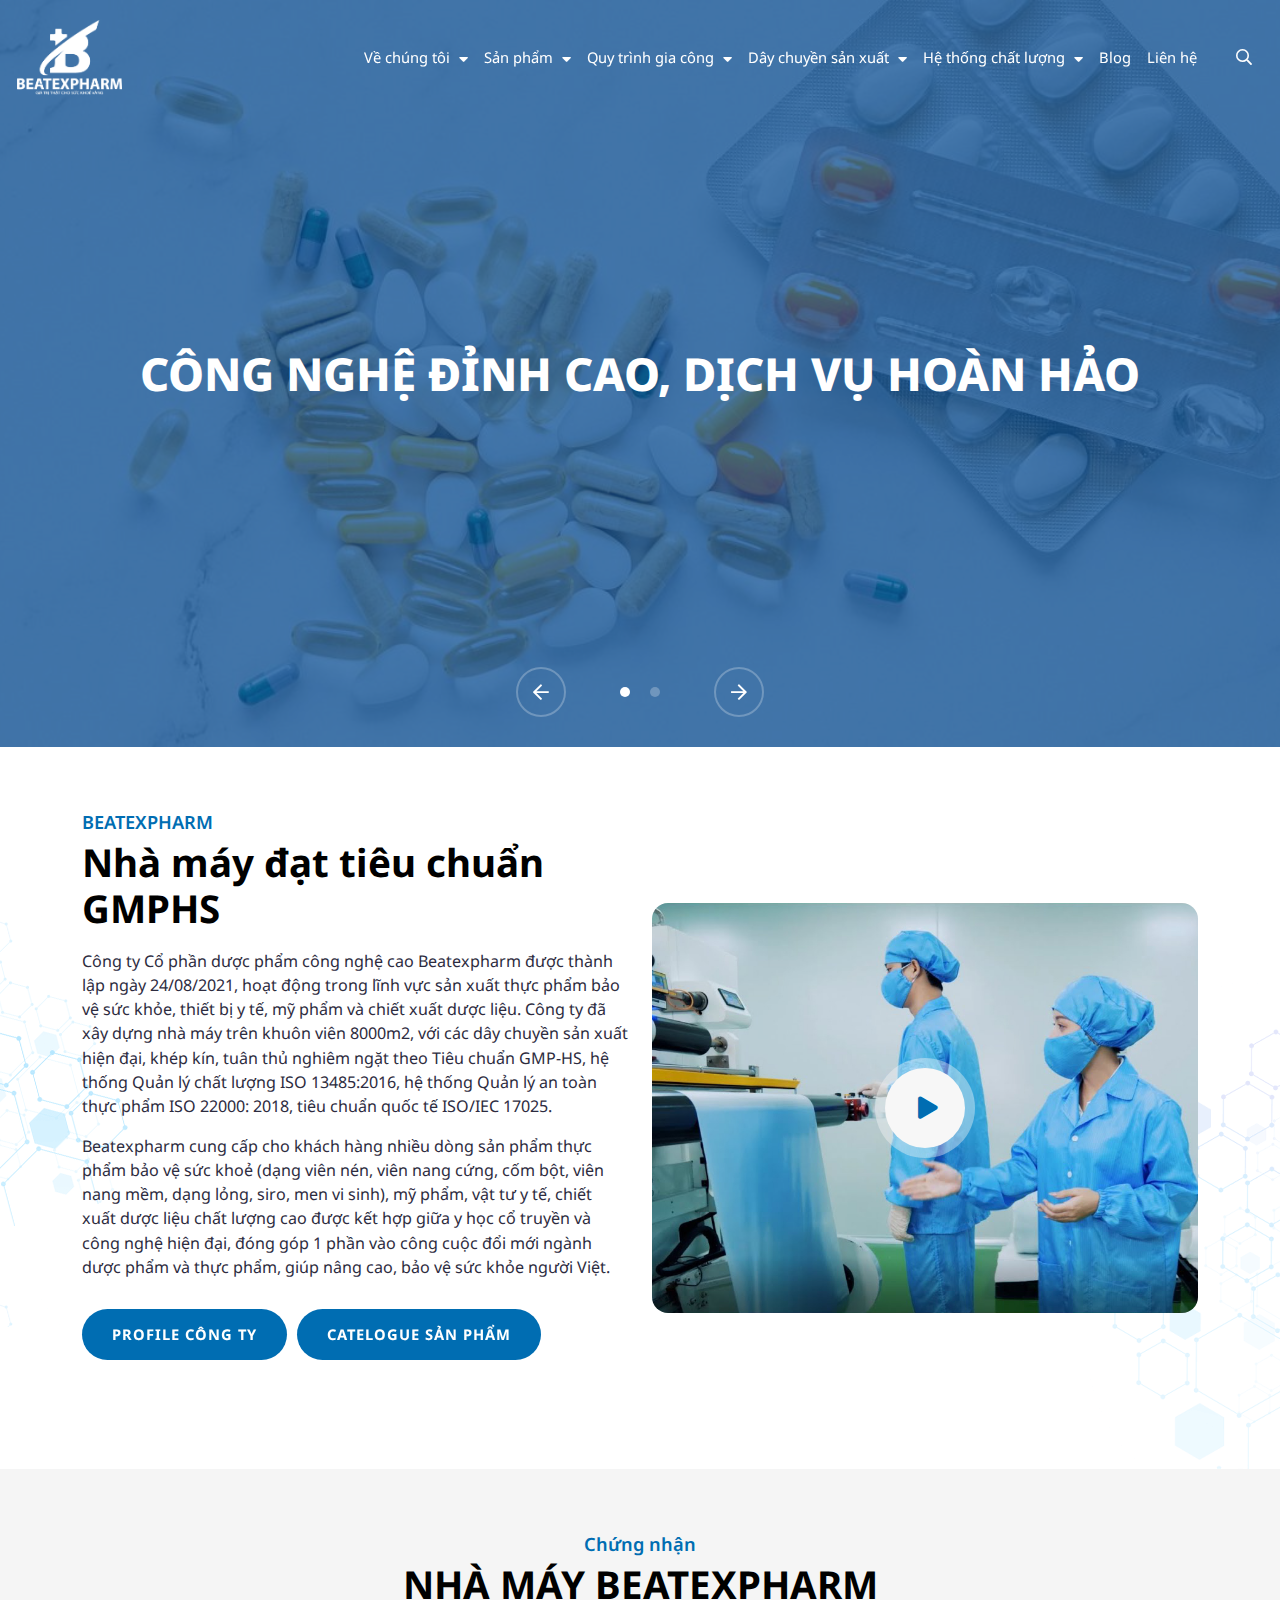
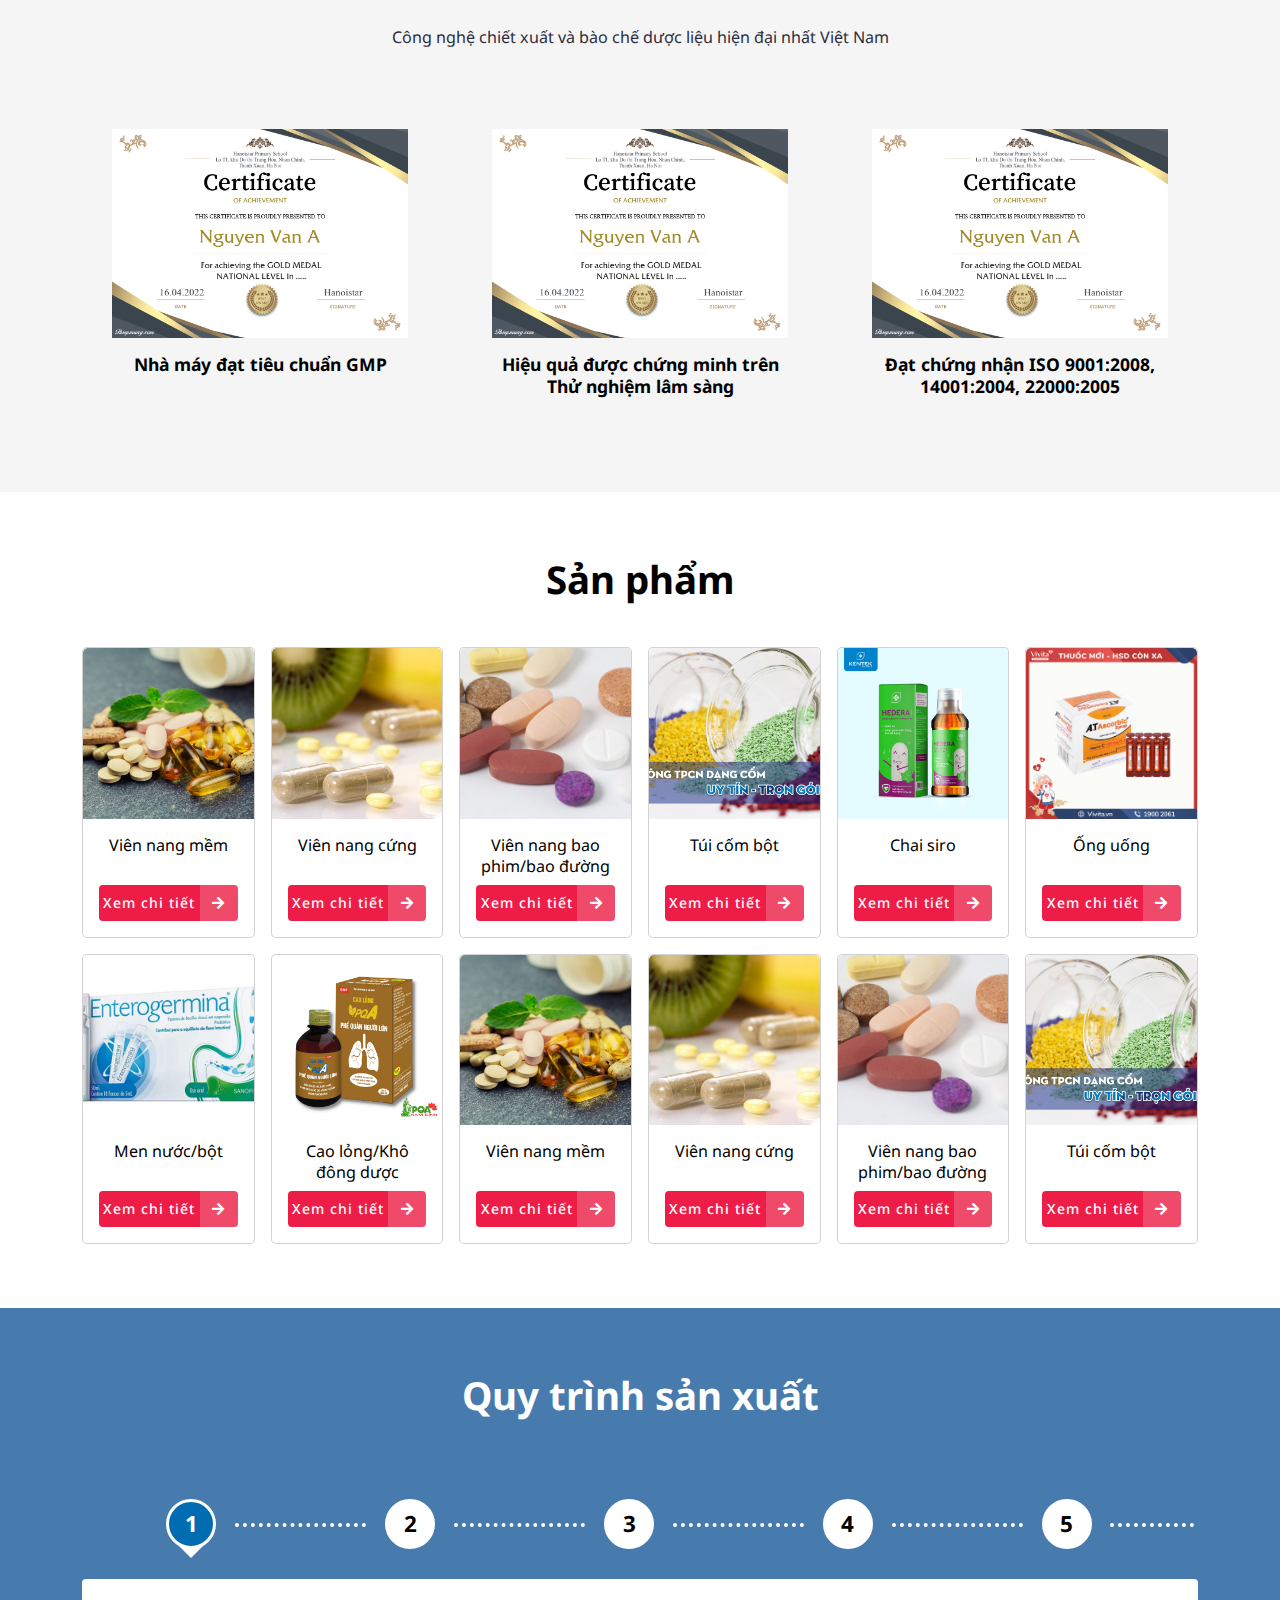
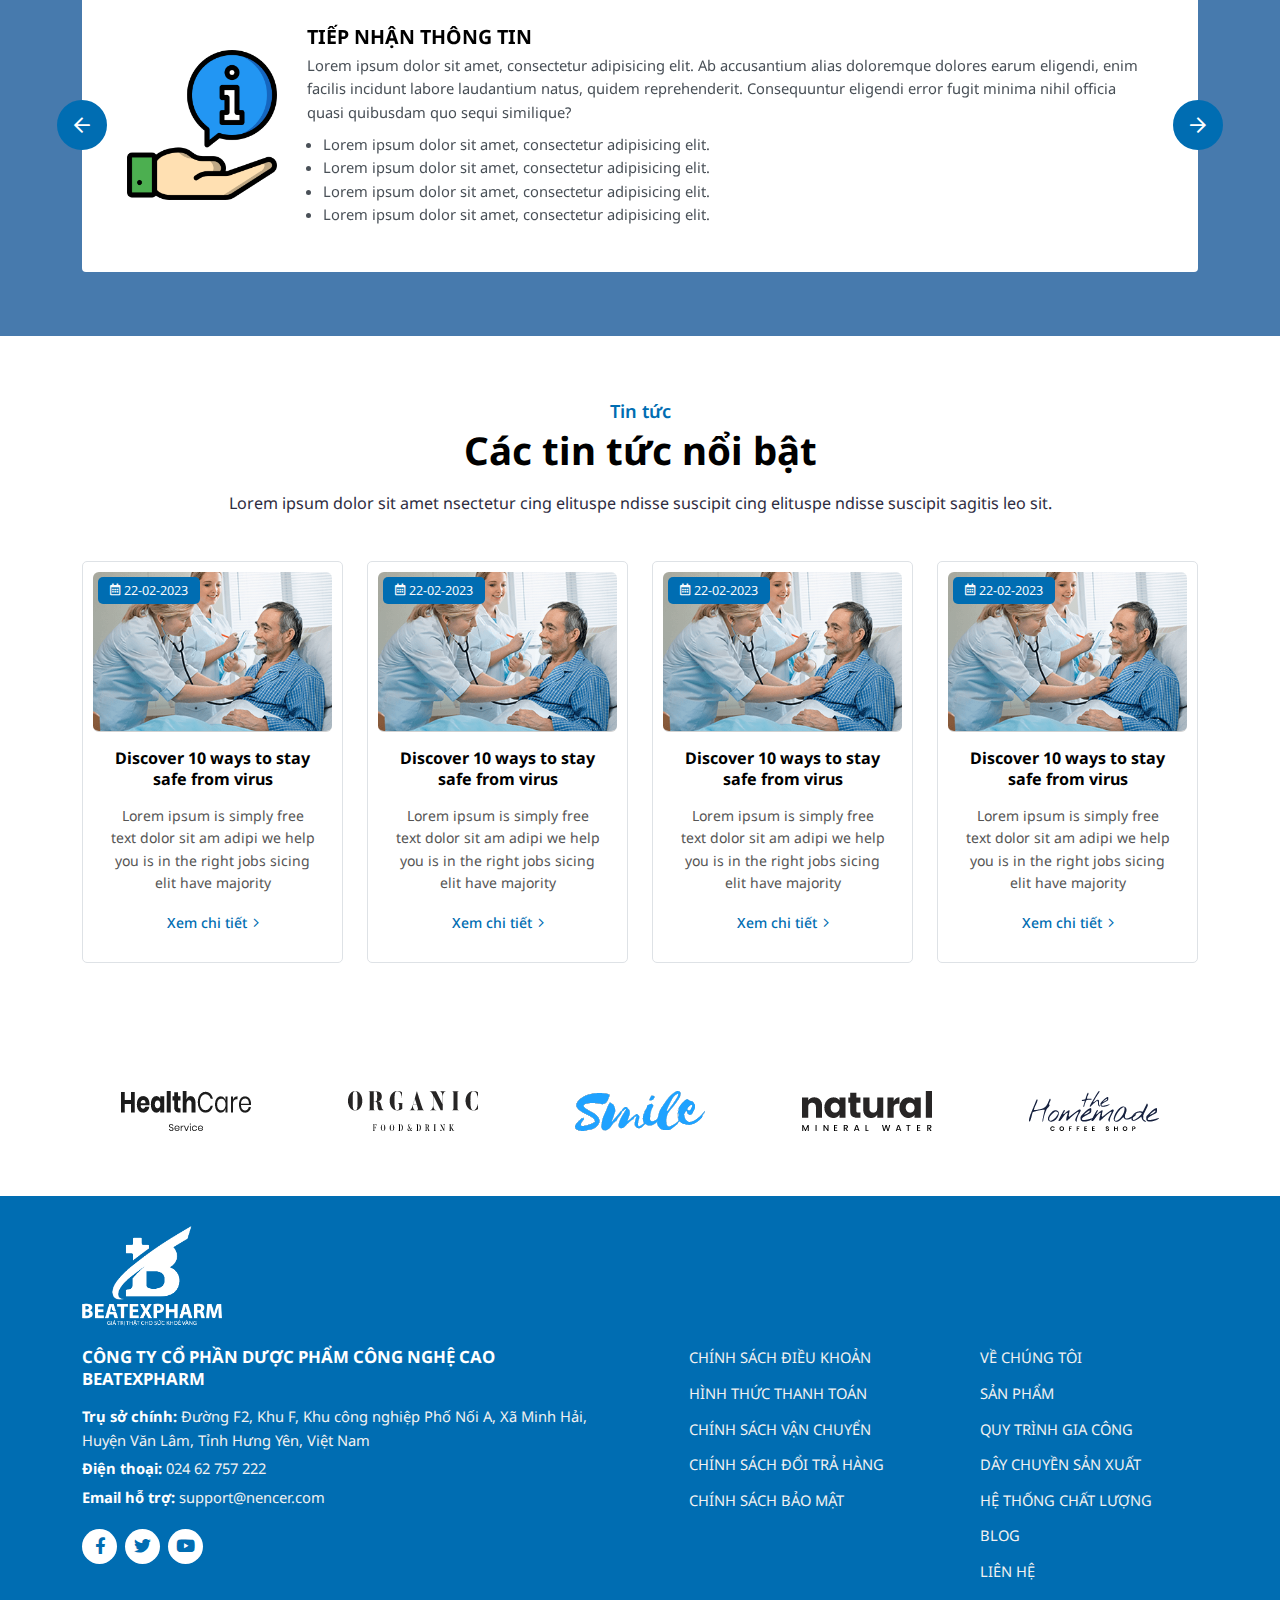
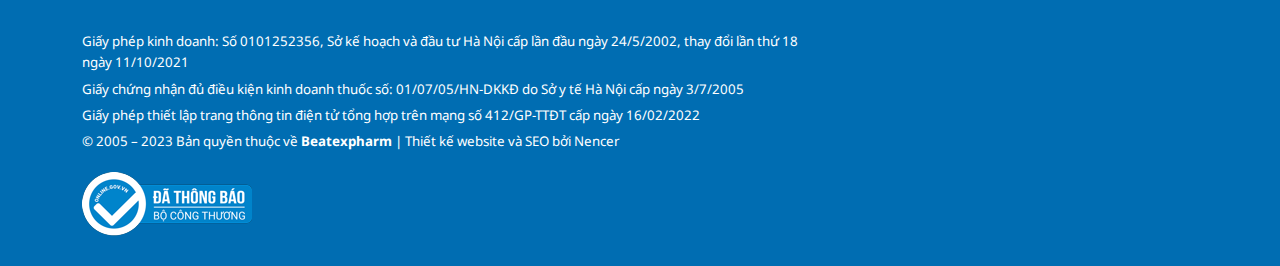
==== commit b5b8d5cf: "Update" ====
--- a/index.html
+++ b/index.html
@@ -447,7 +447,7 @@
 				</div>
 			</div>
 			<div class="row g-3 justify-content-center">
-				<div class="col-lg-2 col-6">
+				<div class="col-lg-3 col-6 col-xl-2">
 					<div class="product-card card">
 						<div class="card-header">
 							<div class="ratio ratio-1x1">
@@ -463,7 +463,7 @@
 								</a>
 							</div>
 							<div class="card-button">
-								<button class="button-theme_2">
+								<button class="button-theme_2 button-theme_2__secondary">
 									<span class="button-theme_2--text">
 										Xem chi tiết
 									</span>
@@ -473,7 +473,7 @@
 						</div>
 					</div>
 				</div>
-				<div class="col-lg-2 col-6">
+				<div class="col-lg-3 col-6 col-xl-2">
 					<div class="product-card card">
 						<div class="card-header">
 							<div class="ratio ratio-1x1">
@@ -489,7 +489,7 @@
 								</a>
 							</div>
 							<div class="card-button">
-								<button class="button-theme_2">
+								<button class="button-theme_2 button-theme_2__secondary">
 									<span class="button-theme_2--text">
 										Xem chi tiết
 									</span>
@@ -499,7 +499,7 @@
 						</div>
 					</div>
 				</div>
-				<div class="col-lg-2 col-6">
+				<div class="col-lg-3 col-6 col-xl-2">
 					<div class="product-card card">
 						<div class="card-header">
 							<div class="ratio ratio-1x1">
@@ -515,7 +515,7 @@
 								</a>
 							</div>
 							<div class="card-button">
-								<button class="button-theme_2">
+								<button class="button-theme_2 button-theme_2__secondary">
 									<span class="button-theme_2--text">
 										Xem chi tiết
 									</span>
@@ -525,7 +525,7 @@
 						</div>
 					</div>
 				</div>
-				<div class="col-lg-2 col-6">
+				<div class="col-lg-3 col-6 col-xl-2">
 					<div class="product-card card">
 						<div class="card-header">
 							<div class="ratio ratio-1x1">
@@ -541,7 +541,7 @@
 								</a>
 							</div>
 							<div class="card-button">
-								<button class="button-theme_2">
+								<button class="button-theme_2 button-theme_2__secondary">
 									<span class="button-theme_2--text">
 										Xem chi tiết
 									</span>
@@ -551,7 +551,7 @@
 						</div>
 					</div>
 				</div>
-				<div class="col-lg-2 col-6">
+				<div class="col-lg-3 col-6 col-xl-2">
 					<div class="product-card card">
 						<div class="card-header">
 							<div class="ratio ratio-1x1">
@@ -567,7 +567,7 @@
 								</a>
 							</div>
 							<div class="card-button">
-								<button class="button-theme_2">
+								<button class="button-theme_2 button-theme_2__secondary">
 									<span class="button-theme_2--text">
 										Xem chi tiết
 									</span>
@@ -577,7 +577,7 @@
 						</div>
 					</div>
 				</div>
-				<div class="col-lg-2 col-6">
+				<div class="col-lg-3 col-6 col-xl-2">
 					<div class="product-card card">
 						<div class="card-header">
 							<div class="ratio ratio-1x1">
@@ -593,7 +593,7 @@
 								</a>
 							</div>
 							<div class="card-button">
-								<button class="button-theme_2">
+								<button class="button-theme_2 button-theme_2__secondary">
 									<span class="button-theme_2--text">
 										Xem chi tiết
 									</span>
@@ -603,7 +603,7 @@
 						</div>
 					</div>
 				</div>
-				<div class="col-lg-2 col-6">
+				<div class="col-lg-3 col-6 col-xl-2">
 					<div class="product-card card">
 						<div class="card-header">
 							<div class="ratio ratio-1x1">
@@ -619,7 +619,7 @@
 								</a>
 							</div>
 							<div class="card-button">
-								<button class="button-theme_2">
+								<button class="button-theme_2 button-theme_2__secondary">
 									<span class="button-theme_2--text">
 										Xem chi tiết
 									</span>
@@ -629,7 +629,7 @@
 						</div>
 					</div>
 				</div>
-				<div class="col-lg-2 col-6">
+				<div class="col-lg-3 col-6 col-xl-2">
 					<div class="product-card card">
 						<div class="card-header">
 							<div class="ratio ratio-1x1">
@@ -645,7 +645,7 @@
 								</a>
 							</div>
 							<div class="card-button">
-								<button class="button-theme_2">
+								<button class="button-theme_2 button-theme_2__secondary">
 									<span class="button-theme_2--text">
 										Xem chi tiết
 									</span>
@@ -655,7 +655,7 @@
 						</div>
 					</div>
 				</div>
-				<div class="col-lg-2 col-6">
+				<div class="col-lg-3 col-6 col-xl-2">
 					<div class="product-card card">
 						<div class="card-header">
 							<div class="ratio ratio-1x1">
@@ -671,7 +671,7 @@
 								</a>
 							</div>
 							<div class="card-button">
-								<button class="button-theme_2">
+								<button class="button-theme_2 button-theme_2__secondary">
 									<span class="button-theme_2--text">
 										Xem chi tiết
 									</span>
@@ -681,7 +681,7 @@
 						</div>
 					</div>
 				</div>
-				<div class="col-lg-2 col-6">
+				<div class="col-lg-3 col-6 col-xl-2">
 					<div class="product-card card">
 						<div class="card-header">
 							<div class="ratio ratio-1x1">
@@ -697,7 +697,7 @@
 								</a>
 							</div>
 							<div class="card-button">
-								<button class="button-theme_2">
+								<button class="button-theme_2 button-theme_2__secondary">
 									<span class="button-theme_2--text">
 										Xem chi tiết
 									</span>
@@ -707,7 +707,7 @@
 						</div>
 					</div>
 				</div>
-				<div class="col-lg-2 col-6">
+				<div class="col-lg-3 col-6 col-xl-2">
 					<div class="product-card card">
 						<div class="card-header">
 							<div class="ratio ratio-1x1">
@@ -723,7 +723,7 @@
 								</a>
 							</div>
 							<div class="card-button">
-								<button class="button-theme_2">
+								<button class="button-theme_2 button-theme_2__secondary">
 									<span class="button-theme_2--text">
 										Xem chi tiết
 									</span>
@@ -733,7 +733,7 @@
 						</div>
 					</div>
 				</div>
-				<div class="col-lg-2 col-6">
+				<div class="col-lg-3 col-6 col-xl-2">
 					<div class="product-card card">
 						<div class="card-header">
 							<div class="ratio ratio-1x1">
@@ -749,7 +749,7 @@
 								</a>
 							</div>
 							<div class="card-button">
-								<button class="button-theme_2">
+								<button class="button-theme_2 button-theme_2__secondary">
 									<span class="button-theme_2--text">
 										Xem chi tiết
 									</span>
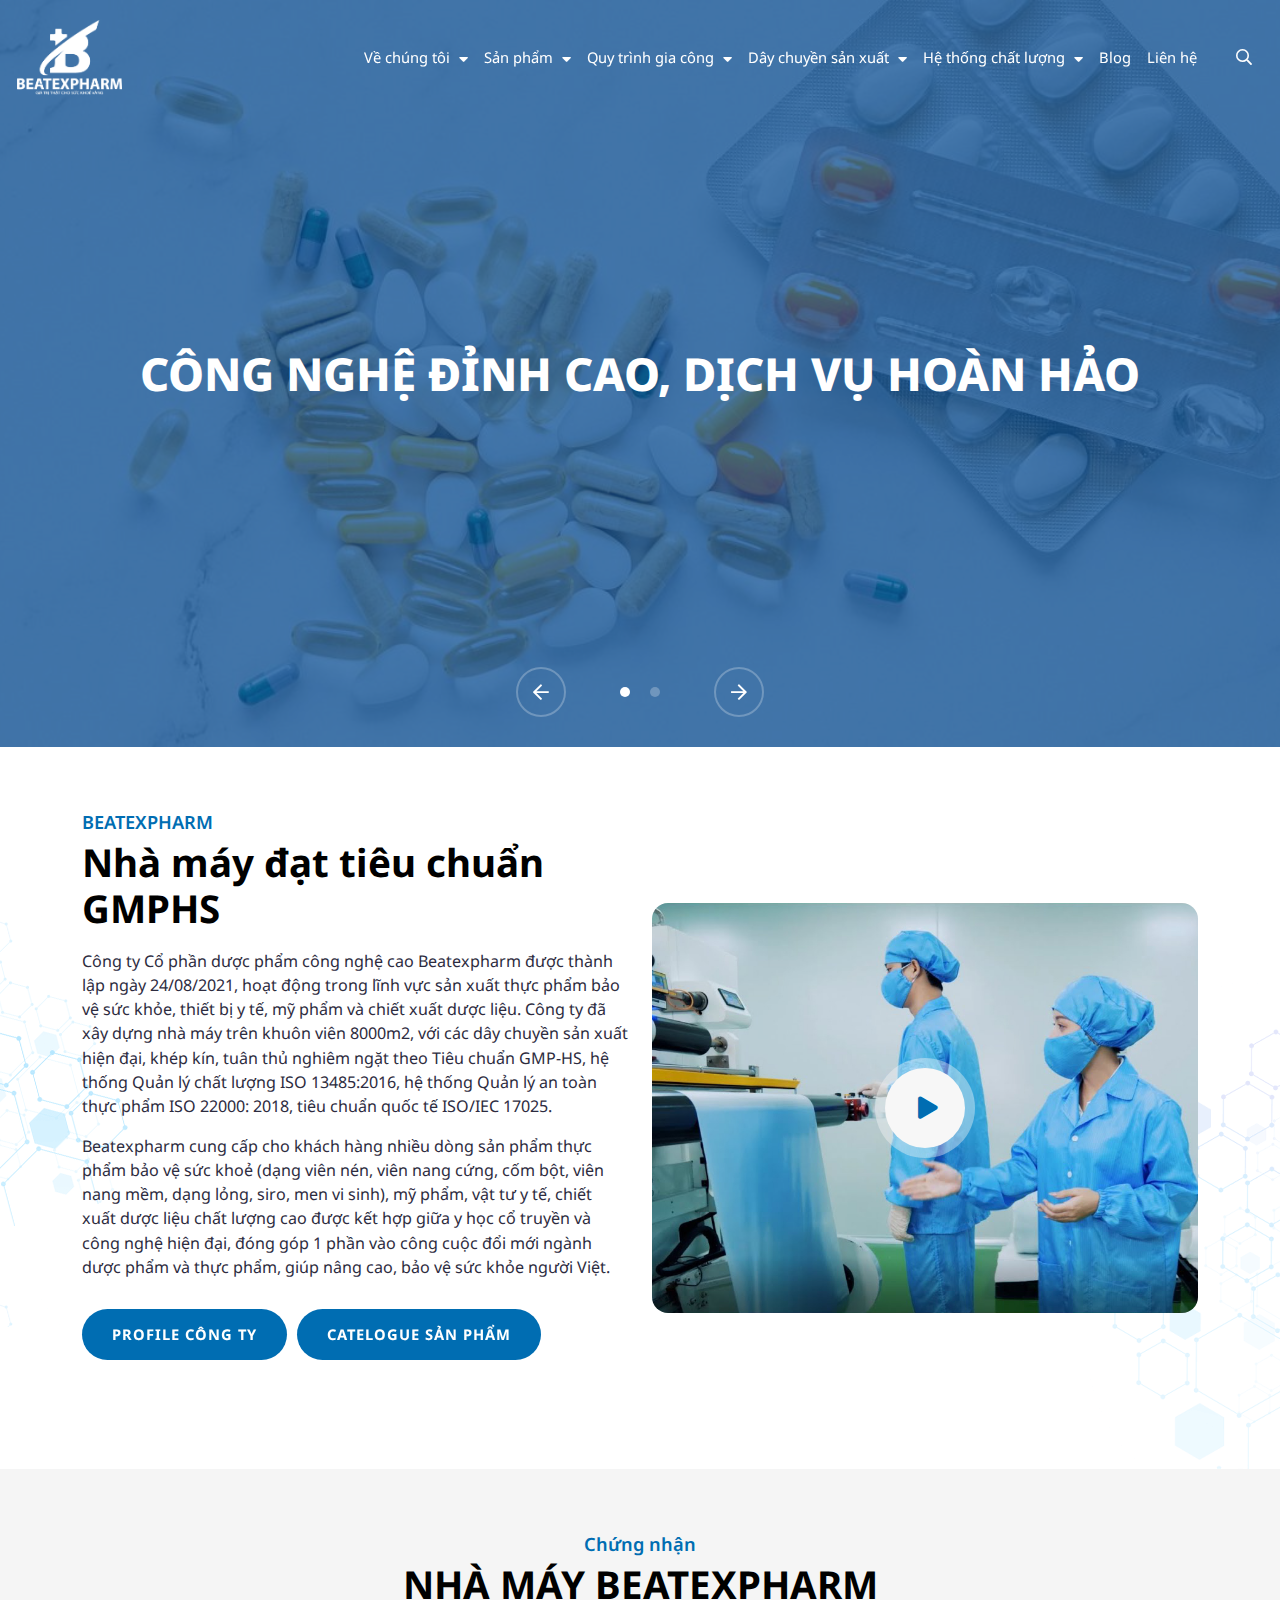
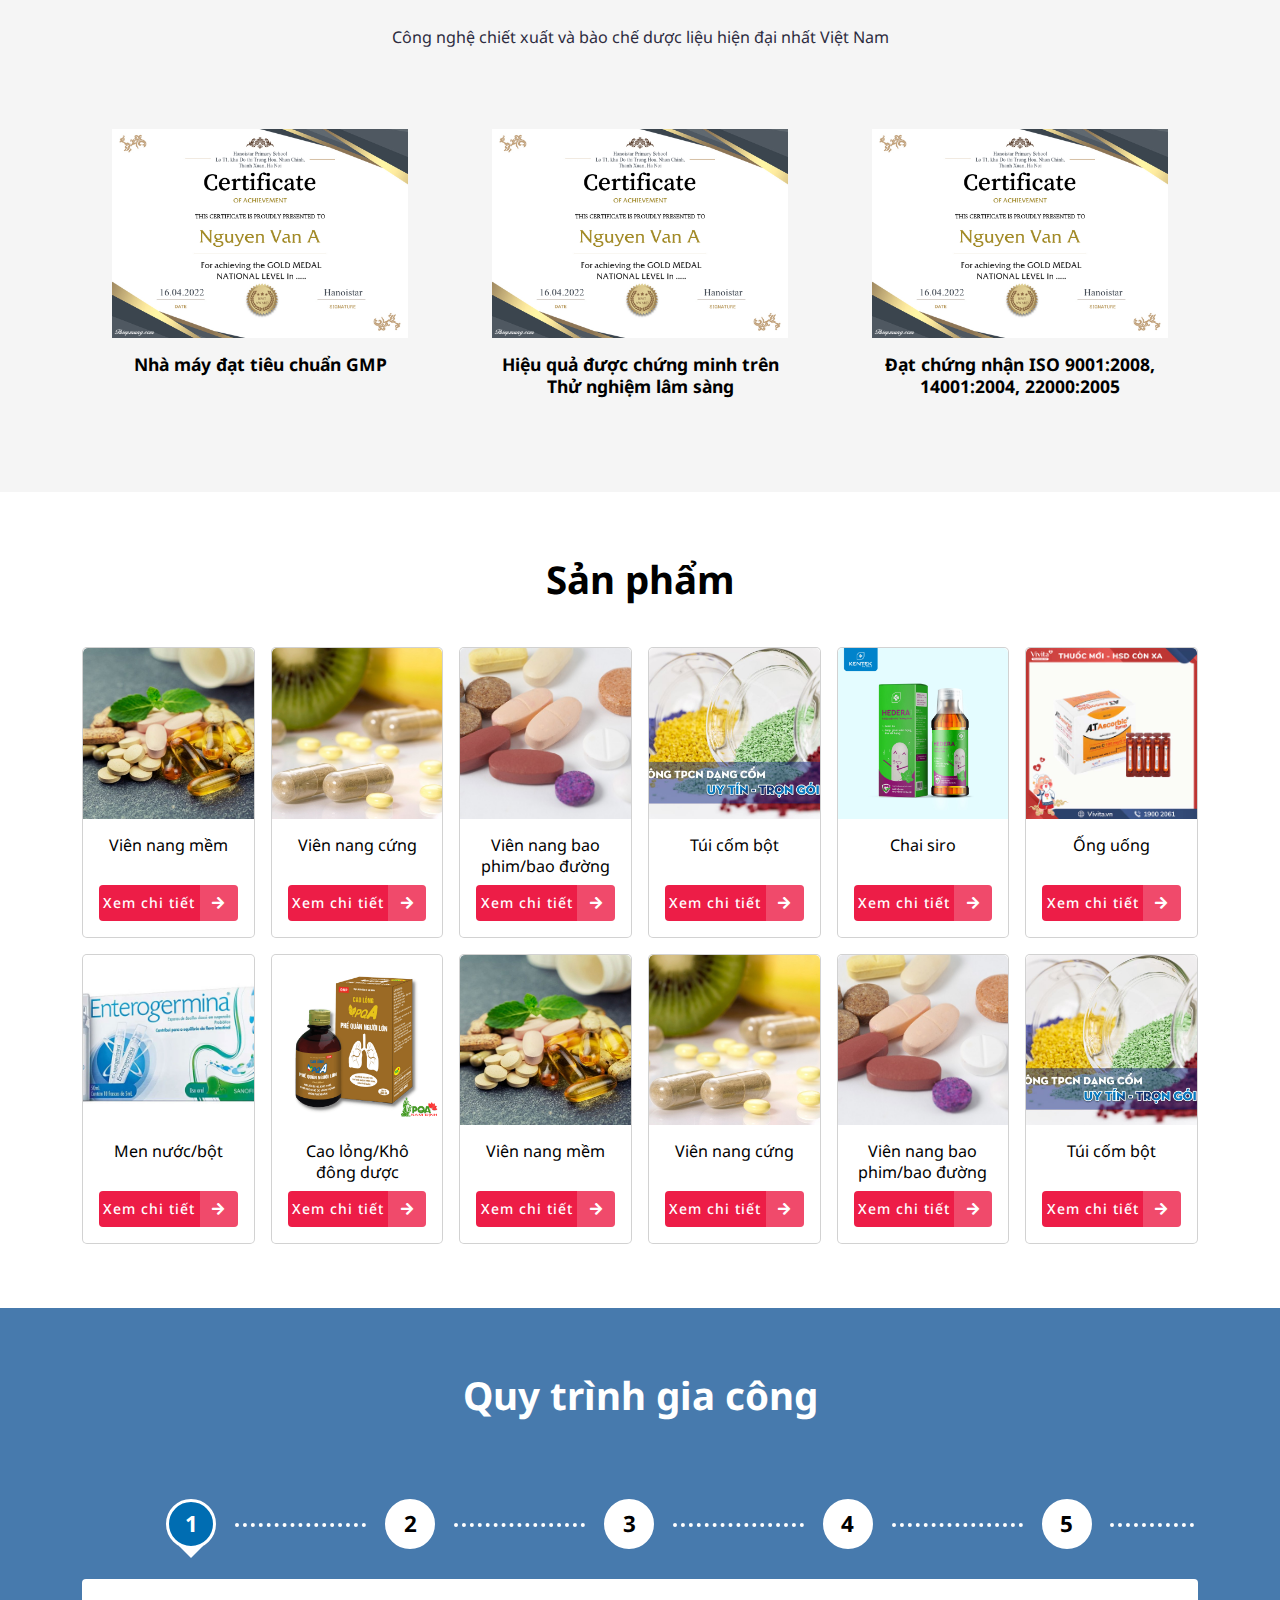
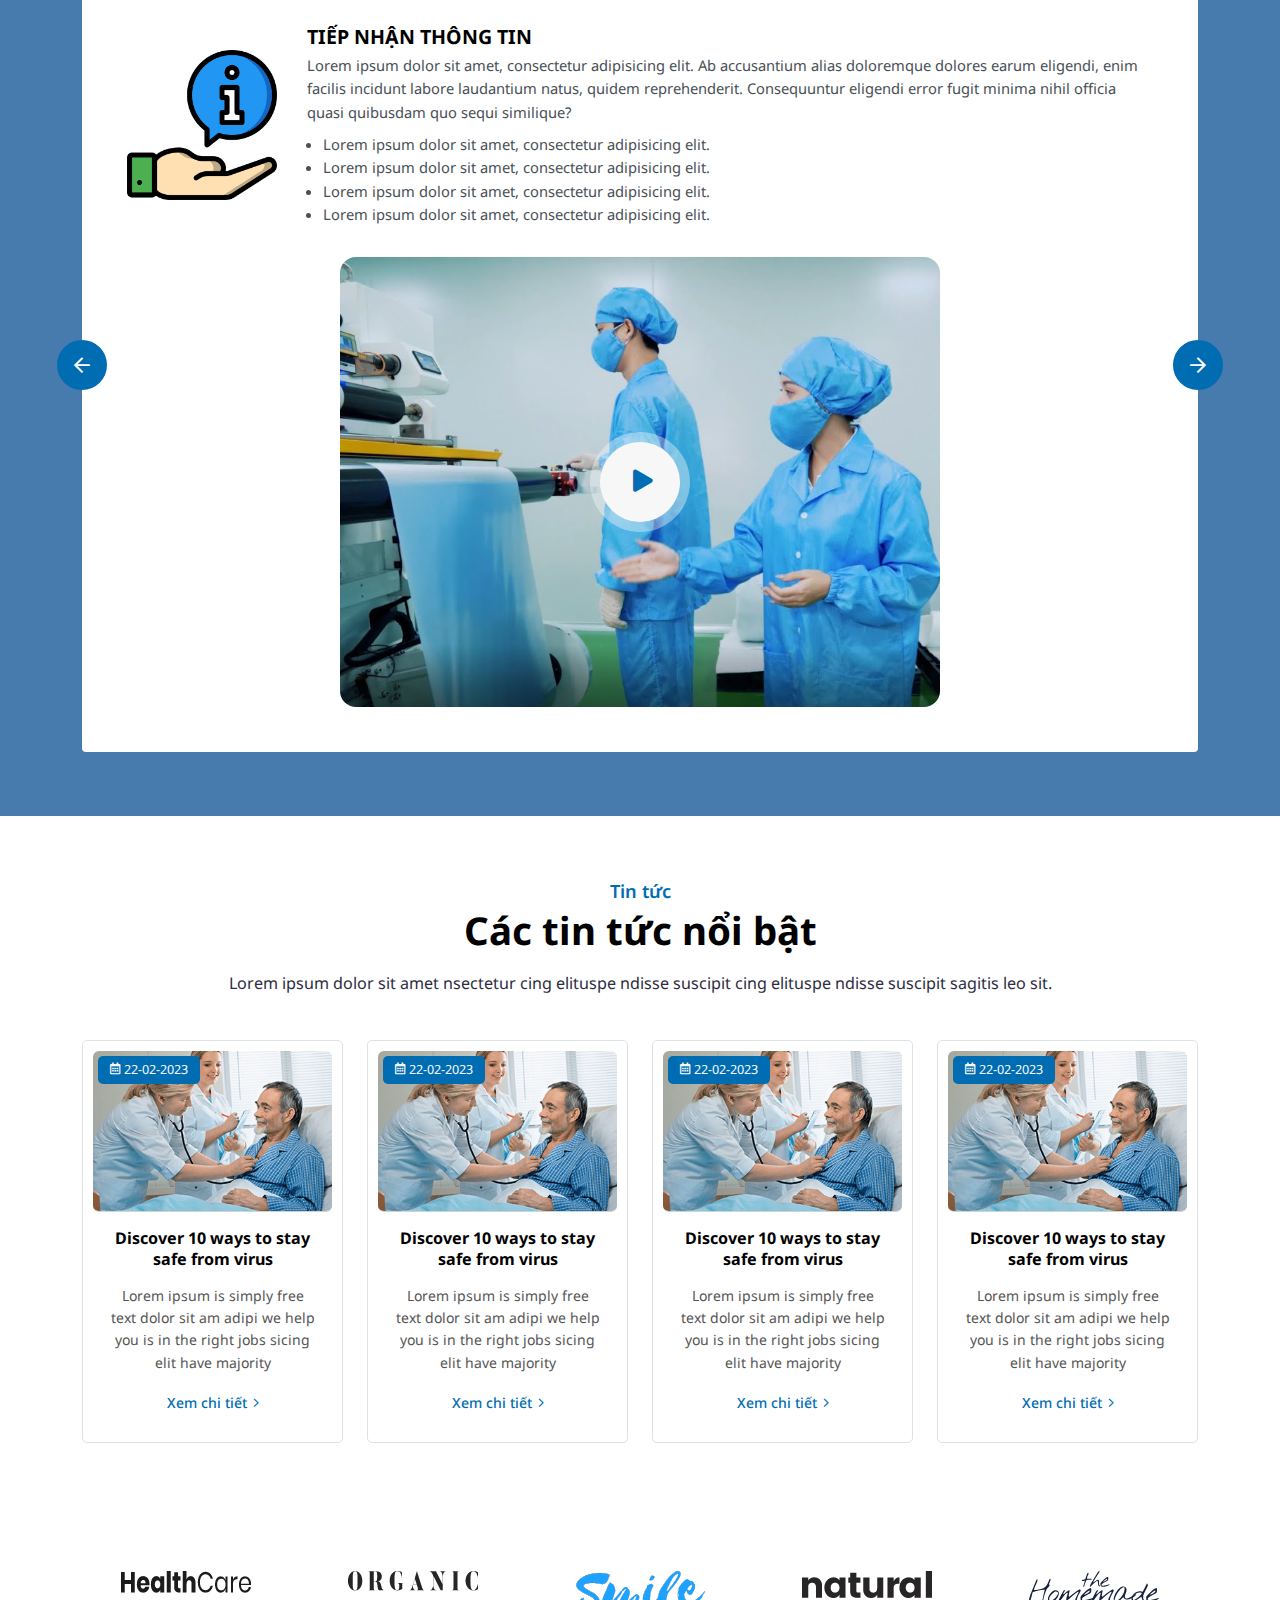
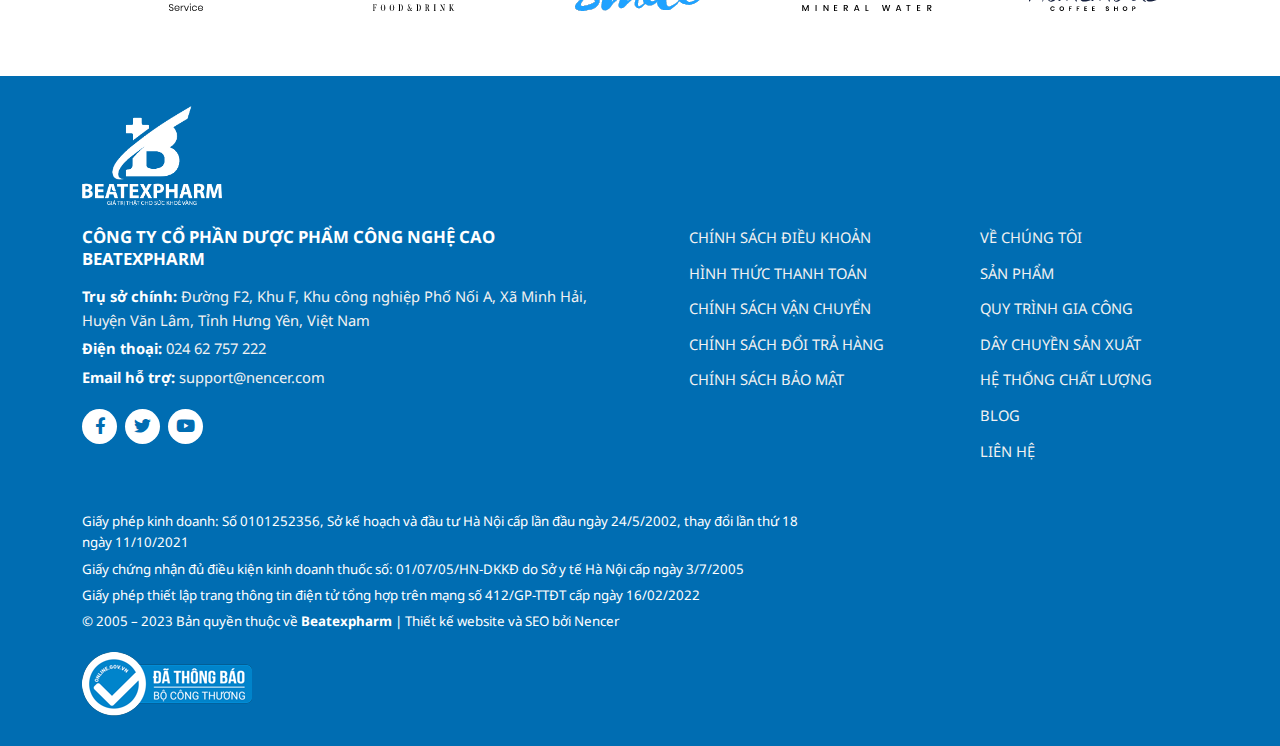
==== commit cfb27ccf: "Update" ====
--- a/index.html
+++ b/index.html
@@ -3,7 +3,7 @@
 <head>
 	<meta charset="UTF-8">
 	<meta name="viewport"
-	      content="width=device-width, user-scalable=no, initial-scale=1.0, maximum-scale=1.0, minimum-scale=1.0">
+		  content="width=device-width, user-scalable=no, initial-scale=1.0, maximum-scale=1.0, minimum-scale=1.0">
 
 	<title>Template Dược</title>
 	<meta name="description" content="Template Dược">
@@ -18,7 +18,7 @@
 	<link rel="preconnect" href="https://fonts.googleapis.com">
 	<link rel="preconnect" href="https://fonts.gstatic.com" crossorigin>
 	<link href="https://fonts.googleapis.com/css2?family=Noto+Sans:ital,wght@0,100;0,200;0,300;0,400;0,500;0,600;0,700;0,800;0,900;1,100;1,200;1,300;1,400;1,500;1,600;1,700;1,800;1,900&family=Poppins:wght@700;900&display=swap"
-	      rel="stylesheet">
+		  rel="stylesheet">
 
 	<link rel="icon" href="./assets/images/favicon.png">
 	<link rel="apple-touch-icon" href="./assets/images/favicon.png">
@@ -30,15 +30,15 @@
 	<link rel="stylesheet" href="./assets/css/style.css">
 
 	<style>
-        :root {
-            --primary-color: #006DB2;
-            --primary-hover: #094D91;
-            --primary-rgb: 9, 77, 145;
+		:root {
+			--primary-color: #006DB2;
+			--primary-hover: #094D91;
+			--primary-rgb: 9, 77, 145;
 
-            --secondary-color: #ED1D47;
-            --secondary-hover: #f44c5d;
-            --secondary-rgb: 237, 29, 71;
-        }
+			--secondary-color: #ED1D47;
+			--secondary-hover: #f44c5d;
+			--secondary-rgb: 237, 29, 71;
+		}
 	</style>
 </head>
 <body>
@@ -231,7 +231,7 @@
 							<div class="header-search_form">
 								<div class="search-form_inner">
 									<input class="form-control search-form_inner--input" type="text"
-									       placeholder="Nhập từ khóa tìm kiếm">
+										   placeholder="Nhập từ khóa tìm kiếm">
 									<button type="submit" class="search-form_inner--button">
 										<i class="far fa-search"></i>
 									</button>
@@ -258,7 +258,7 @@
 				<div class="swiper-wrapper h-auto">
 					<div class="swiper-slide h-auto">
 						<div class="hero-item"
-						     style="background-image: url('./assets/images/hero/slider-1.jpg')">
+							 style="background-image: url('./assets/images/hero/slider-1.jpg')">
 							<div class="container">
 								<div class="row align-items-center">
 									<div class="col-lg-12">
@@ -274,7 +274,7 @@
 					</div>
 					<div class="swiper-slide h-auto">
 						<div class="hero-item"
-						     style="background-image: url('./assets/images/hero/slider-2.jpg')">
+							 style="background-image: url('./assets/images/hero/slider-2.jpg')">
 							<div class="container">
 								<div class="row align-items-center">
 									<div class="col-lg-12">
@@ -305,9 +305,9 @@
 	</div>
 	<div class="section-introduction section-gap_xl position-relative overflow-hidden">
 		<div class="introduction-pattern_left"
-		     style="background-image: url('./assets/images/pattern/pattern-1.png')"></div>
+			 style="background-image: url('./assets/images/pattern/pattern-1.png')"></div>
 		<div class="introduction-pattern_right"
-		     style="background-image: url('./assets/images/pattern/pattern-2.png')"></div>
+			 style="background-image: url('./assets/images/pattern/pattern-2.png')"></div>
 		<div class="container">
 			<div class="row align-items-center">
 				<div class="col-lg-6">
@@ -351,7 +351,7 @@
 					<div class="introduction-video">
 						<div class="ratio ratio-4x3">
 							<img src="./assets/images/image-video.jpg" class="img-fluid"
-							     alt="">
+								 alt="">
 						</div>
 						<div class="introduction-video_play">
 							<span>
@@ -386,7 +386,7 @@
 								<a href="./assets/images/certification/lam-giay-chung-nhan-thanh-tich-dep-nhat_9c193.jpg"
 								   data-fancybox="certification">
 									<img src="./assets/images/certification/lam-giay-chung-nhan-thanh-tich-dep-nhat_9c193.jpg"
-									     class="img-fluid" alt="">
+										 class="img-fluid" alt="">
 									<span class="certification-icon">
 										<i class="fal fa-plus"></i>
 									</span>
@@ -403,7 +403,7 @@
 								<a href="./assets/images/certification/lam-giay-chung-nhan-thanh-tich-dep-nhat_9c193.jpg"
 								   data-fancybox="certification">
 									<img src="./assets/images/certification/lam-giay-chung-nhan-thanh-tich-dep-nhat_9c193.jpg"
-									     class="img-fluid" alt="">
+										 class="img-fluid" alt="">
 									<span class="certification-icon">
 										<i class="fal fa-plus"></i>
 									</span>
@@ -422,7 +422,7 @@
 								<a href="./assets/images/certification/lam-giay-chung-nhan-thanh-tich-dep-nhat_9c193.jpg"
 								   data-fancybox="certification">
 									<img src="./assets/images/certification/lam-giay-chung-nhan-thanh-tich-dep-nhat_9c193.jpg"
-									     class="img-fluid" alt="">
+										 class="img-fluid" alt="">
 									<span class="certification-icon">
 										<i class="fal fa-plus"></i>
 									</span>
@@ -452,7 +452,7 @@
 						<div class="card-header">
 							<div class="ratio ratio-1x1">
 								<img src="./assets/images/product/vien-nang-mem.jpg"
-								     alt="">
+									 alt="">
 							</div>
 							<a href="" class="stretched-link"></a>
 						</div>
@@ -478,7 +478,7 @@
 						<div class="card-header">
 							<div class="ratio ratio-1x1">
 								<img src="./assets/images/product/vien-nang-cung.jpg"
-								     alt="">
+									 alt="">
 							</div>
 							<a href="" class="stretched-link"></a>
 						</div>
@@ -504,7 +504,7 @@
 						<div class="card-header">
 							<div class="ratio ratio-1x1">
 								<img src="./assets/images/product/vien-nen-bao-phim.jpg"
-								     alt="">
+									 alt="">
 							</div>
 							<a href="" class="stretched-link"></a>
 						</div>
@@ -530,7 +530,7 @@
 						<div class="card-header">
 							<div class="ratio ratio-1x1">
 								<img src="./assets/images/product/tui-com-bot.jpg"
-								     alt="">
+									 alt="">
 							</div>
 							<a href="" class="stretched-link"></a>
 						</div>
@@ -556,7 +556,7 @@
 						<div class="card-header">
 							<div class="ratio ratio-1x1">
 								<img src="./assets/images/product/chai-siro.jpg"
-								     alt="">
+									 alt="">
 							</div>
 							<a href="" class="stretched-link"></a>
 						</div>
@@ -582,7 +582,7 @@
 						<div class="card-header">
 							<div class="ratio ratio-1x1">
 								<img src="./assets/images/product/ong-uong.jpg"
-								     alt="">
+									 alt="">
 							</div>
 							<a href="" class="stretched-link"></a>
 						</div>
@@ -608,7 +608,7 @@
 						<div class="card-header">
 							<div class="ratio ratio-1x1">
 								<img src="./assets/images/product/mem-nuoc.jpg"
-								     alt="">
+									 alt="">
 							</div>
 							<a href="" class="stretched-link"></a>
 						</div>
@@ -634,7 +634,7 @@
 						<div class="card-header">
 							<div class="ratio ratio-1x1">
 								<img src="./assets/images/product/cao-long.png"
-								     alt="">
+									 alt="">
 							</div>
 							<a href="" class="stretched-link"></a>
 						</div>
@@ -660,7 +660,7 @@
 						<div class="card-header">
 							<div class="ratio ratio-1x1">
 								<img src="./assets/images/product/vien-nang-mem.jpg"
-								     alt="">
+									 alt="">
 							</div>
 							<a href="" class="stretched-link"></a>
 						</div>
@@ -686,7 +686,7 @@
 						<div class="card-header">
 							<div class="ratio ratio-1x1">
 								<img src="./assets/images/product/vien-nang-cung.jpg"
-								     alt="">
+									 alt="">
 							</div>
 							<a href="" class="stretched-link"></a>
 						</div>
@@ -712,7 +712,7 @@
 						<div class="card-header">
 							<div class="ratio ratio-1x1">
 								<img src="./assets/images/product/vien-nen-bao-phim.jpg"
-								     alt="">
+									 alt="">
 							</div>
 							<a href="" class="stretched-link"></a>
 						</div>
@@ -738,7 +738,7 @@
 						<div class="card-header">
 							<div class="ratio ratio-1x1">
 								<img src="./assets/images/product/tui-com-bot.jpg"
-								     alt="">
+									 alt="">
 							</div>
 							<a href="" class="stretched-link"></a>
 						</div>
@@ -904,11 +904,11 @@
 		</div>
 	</div>
 	<div class="section-timeline section-gap_xl position-relative overflow-hidden background-cover"
-	     style="background-image: url(./assets/images/bg-timeline.jpg)">
+		 style="background-image: url(./assets/images/bg-timeline.jpg)">
 		<div class="container">
 			<div class="section-heading text-center">
 				<div class="heading-title">
-					Quy trình sản xuất
+					Quy trình gia công
 				</div>
 			</div>
 			<div class="row">
@@ -965,273 +965,325 @@
 							</div>
 							<div id="timeline-content" class="position-relative">
 								<div class="swiper">
-									<div class="swiper-wrapper h-auto">
-										<div class="swiper-slide h-auto">
+									<div class="swiper-wrapper">
+										<div class="swiper-slide">
 											<div class="timeline-item">
-												<div class="timeline-item_image">
-													<img src="./assets/images/procedure/info.png" class="img-fluid"
-													     alt="">
+												<div class="timeline-top">
+													<div class="timeline-item_image">
+														<img src="./assets/images/procedure/info.png" class="img-fluid"
+															 alt="">
+													</div>
+													<div class="timeline-item_content">
+														<div class="timeline-item_title">Tiếp nhận thông tin</div>
+														<div class="timeline-item_desc">
+															<p>
+																Lorem ipsum dolor sit amet, consectetur adipisicing
+																elit. Ab
+																accusantium
+																alias
+																doloremque dolores earum eligendi, enim facilis incidunt
+																labore
+																laudantium
+																natus,
+																quidem reprehenderit. Consequuntur eligendi error fugit
+																minima nihil
+																officia
+																quasi
+																quibusdam quo sequi similique?
+															</p>
+															<ul>
+																<li>
+																	Lorem ipsum dolor sit amet, consectetur adipisicing
+																	elit.
+																</li>
+																<li>
+																	Lorem ipsum dolor sit amet, consectetur adipisicing
+																	elit.
+																</li>
+																<li>
+																	Lorem ipsum dolor sit amet, consectetur adipisicing
+																	elit.
+																</li>
+																<li>
+																	Lorem ipsum dolor sit amet, consectetur adipisicing
+																	elit.
+																</li>
+															</ul>
+														</div>
+													</div>
 												</div>
-												<div class="timeline-item_content">
-													<div class="timeline-item_title">Tiếp nhận thông tin</div>
-													<div class="timeline-item_desc">
-														<p>
-															Lorem ipsum dolor sit amet, consectetur adipisicing elit. Ab
-															accusantium
-															alias
-															doloremque dolores earum eligendi, enim facilis incidunt
-															labore
-															laudantium
-															natus,
-															quidem reprehenderit. Consequuntur eligendi error fugit
-															minima nihil
-															officia
-															quasi
-															quibusdam quo sequi similique?
-														</p>
-														<ul>
-															<li>
+												<div class="timeline-bottom">
+													<div class="timeline-video">
+														<div class="ratio ratio-4x3">
+															<img src="./assets/images/image-video.jpg" class="img-fluid"
+																 alt="">
+														</div>
+														<div class="timeline-video_play">
+															<span>
+																<i class="fa fa-play"></i>
+															</span>
+														</div>
+														<a href="https://www.youtube.com/watch?v=asF8BAQuXlY"
+														   class="stretched-link" data-fancybox="video"></a>
+													</div>
+												</div>
+											</div>
+										</div>
+										<div class="swiper-slide">
+											<div class="timeline-item">
+												<div class="timeline-top">
+													<div class="timeline-item_image">
+														<img src="./assets/images/procedure/ask.png" class="img-fluid"
+															 alt="">
+													</div>
+													<div class="timeline-item_content">
+														<div class="timeline-item_title">TƯ VẤN CÔNG THỨC VÀ BÁO GIÁ
+														</div>
+														<div class="timeline-item_desc">
+															<p>
 																Lorem ipsum dolor sit amet, consectetur adipisicing
-																elit.
-															</li>
-															<li>
+																elit. Ab
+																accusantium
+																alias
+																doloremque dolores earum eligendi, enim facilis incidunt
+																labore
+																laudantium
+																natus,
+																quidem reprehenderit. Consequuntur eligendi error fugit
+																minima nihil
+																officia
+																quasi
+																quibusdam quo sequi similique?
+															</p>
+															<ul>
+																<li>
+																	Lorem ipsum dolor sit amet, consectetur adipisicing
+																	elit.
+																</li>
+																<li>
+																	Lorem ipsum dolor sit amet, consectetur adipisicing
+																	elit.
+																</li>
+																<li>
+																	Lorem ipsum dolor sit amet, consectetur adipisicing
+																	elit.
+																</li>
+																<li>
+																	Lorem ipsum dolor sit amet, consectetur adipisicing
+																	elit.
+																</li>
+															</ul>
+														</div>
+													</div>
+												</div>
+											</div>
+										</div>
+										<div class="swiper-slide">
+											<div class="timeline-item">
+												<div class="timeline-top">
+													<div class="timeline-item_image">
+														<img src="./assets/images/procedure/register.png"
+															 class="img-fluid"
+															 alt="">
+													</div>
+													<div class="timeline-item_content">
+														<div class="timeline-item_title">ĐĂNG KÝ HỒ SƠ</div>
+														<div class="timeline-item_desc">
+															<p>
 																Lorem ipsum dolor sit amet, consectetur adipisicing
-																elit.
-															</li>
-															<li>
+																elit. Ab
+																accusantium
+																alias
+																doloremque dolores earum eligendi, enim facilis incidunt
+																labore
+																laudantium
+																natus,
+																quidem reprehenderit. Consequuntur eligendi error fugit
+																minima nihil
+																officia
+																quasi
+																quibusdam quo sequi similique?
+															</p>
+															<ul>
+																<li>
+																	Lorem ipsum dolor sit amet, consectetur adipisicing
+																	elit.
+																</li>
+																<li>
+																	Lorem ipsum dolor sit amet, consectetur adipisicing
+																	elit.
+																</li>
+																<li>
+																	Lorem ipsum dolor sit amet, consectetur adipisicing
+																	elit.
+																</li>
+																<li>
+																	Lorem ipsum dolor sit amet, consectetur adipisicing
+																	elit.
+																</li>
+															</ul>
+														</div>
+													</div>
+												</div>
+												<div class="timeline-bottom">
+													<div class="timeline-video">
+														<div class="ratio ratio-4x3">
+															<img src="./assets/images/image-video.jpg" class="img-fluid"
+																 alt="">
+														</div>
+														<div class="timeline-video_play">
+															<span>
+																<i class="fa fa-play"></i>
+															</span>
+														</div>
+														<a href="https://www.youtube.com/watch?v=asF8BAQuXlY"
+														   class="stretched-link" data-fancybox="video"></a>
+													</div>
+												</div>
+											</div>
+										</div>
+										<div class="swiper-slide">
+											<div class="timeline-item">
+												<div class="timeline-top">
+													<div class="timeline-item_image">
+														<img src="./assets/images/procedure/pharmacy.png"
+															 class="img-fluid"
+															 alt="">
+													</div>
+													<div class="timeline-item_content">
+														<div class="timeline-item_title">GIA CÔNG SẢN XUẤT</div>
+														<div class="timeline-item_desc">
+															<p>
 																Lorem ipsum dolor sit amet, consectetur adipisicing
-																elit.
-															</li>
-															<li>
+																elit. Ab
+																accusantium
+																alias
+																doloremque dolores earum eligendi, enim facilis incidunt
+																labore
+																laudantium
+																natus,
+																quidem reprehenderit. Consequuntur eligendi error fugit
+																minima nihil
+																officia
+																quasi
+																quibusdam quo sequi similique?
+															</p>
+															<ul>
+																<li>
+																	Lorem ipsum dolor sit amet, consectetur adipisicing
+																	elit.
+																</li>
+																<li>
+																	Lorem ipsum dolor sit amet, consectetur adipisicing
+																	elit.
+																</li>
+																<li>
+																	Lorem ipsum dolor sit amet, consectetur adipisicing
+																	elit.
+																</li>
+																<li>
+																	Lorem ipsum dolor sit amet, consectetur adipisicing
+																	elit.
+																</li>
+															</ul>
+														</div>
+													</div>
+												</div>
+											</div>
+										</div>
+										<div class="swiper-slide">
+											<div class="timeline-item">
+												<div class="timeline-top">
+													<div class="timeline-item_image">
+														<img src="./assets/images/procedure/ship.png" class="img-fluid"
+															 alt="">
+													</div>
+													<div class="timeline-item_content">
+														<div class="timeline-item_title">GIAO HÀNG VÀ THANH TOÁN</div>
+														<div class="timeline-item_desc">
+															<p>
 																Lorem ipsum dolor sit amet, consectetur adipisicing
-																elit.
-															</li>
-														</ul>
+																elit. Ab
+																accusantium
+																alias
+																doloremque dolores earum eligendi, enim facilis incidunt
+																labore
+																laudantium
+																natus,
+																quidem reprehenderit. Consequuntur eligendi error fugit
+																minima nihil
+																officia
+																quasi
+																quibusdam quo sequi similique?
+															</p>
+															<ul>
+																<li>
+																	Lorem ipsum dolor sit amet, consectetur adipisicing
+																	elit.
+																</li>
+																<li>
+																	Lorem ipsum dolor sit amet, consectetur adipisicing
+																	elit.
+																</li>
+																<li>
+																	Lorem ipsum dolor sit amet, consectetur adipisicing
+																	elit.
+																</li>
+																<li>
+																	Lorem ipsum dolor sit amet, consectetur adipisicing
+																	elit.
+																</li>
+															</ul>
+														</div>
 													</div>
 												</div>
 											</div>
 										</div>
 										<div class="swiper-slide h-auto">
 											<div class="timeline-item">
-												<div class="timeline-item_image">
-													<img src="./assets/images/procedure/ask.png" class="img-fluid"
-													     alt="">
-												</div>
-												<div class="timeline-item_content">
-													<div class="timeline-item_title">TƯ VẤN CÔNG THỨC VÀ BÁO GIÁ</div>
-													<div class="timeline-item_desc">
-														<p>
-															Lorem ipsum dolor sit amet, consectetur adipisicing elit. Ab
-															accusantium
-															alias
-															doloremque dolores earum eligendi, enim facilis incidunt
-															labore
-															laudantium
-															natus,
-															quidem reprehenderit. Consequuntur eligendi error fugit
-															minima nihil
-															officia
-															quasi
-															quibusdam quo sequi similique?
-														</p>
-														<ul>
-															<li>
+												<div class="timeline-top">
+													<div class="timeline-item_image">
+														<img src="./assets/images/procedure/complain.png"
+															 class="img-fluid"
+															 alt="">
+													</div>
+													<div class="timeline-item_content">
+														<div class="timeline-item_title">GIẢI QUYẾT KHIẾU NẠI</div>
+														<div class="timeline-item_desc">
+															<p>
 																Lorem ipsum dolor sit amet, consectetur adipisicing
-																elit.
-															</li>
-															<li>
-																Lorem ipsum dolor sit amet, consectetur adipisicing
-																elit.
-															</li>
-															<li>
-																Lorem ipsum dolor sit amet, consectetur adipisicing
-																elit.
-															</li>
-															<li>
-																Lorem ipsum dolor sit amet, consectetur adipisicing
-																elit.
-															</li>
-														</ul>
-													</div>
-												</div>
-											</div>
-										</div>
-										<div class="swiper-slide h-auto">
-											<div class="timeline-item">
-												<div class="timeline-item_image">
-													<img src="./assets/images/procedure/register.png" class="img-fluid"
-													     alt="">
-												</div>
-												<div class="timeline-item_content">
-													<div class="timeline-item_title">ĐĂNG KÝ HỒ SƠ</div>
-													<div class="timeline-item_desc">
-														<p>
-															Lorem ipsum dolor sit amet, consectetur adipisicing elit. Ab
-															accusantium
-															alias
-															doloremque dolores earum eligendi, enim facilis incidunt
-															labore
-															laudantium
-															natus,
-															quidem reprehenderit. Consequuntur eligendi error fugit
-															minima nihil
-															officia
-															quasi
-															quibusdam quo sequi similique?
-														</p>
-														<ul>
-															<li>
-																Lorem ipsum dolor sit amet, consectetur adipisicing
-																elit.
-															</li>
-															<li>
-																Lorem ipsum dolor sit amet, consectetur adipisicing
-																elit.
-															</li>
-															<li>
-																Lorem ipsum dolor sit amet, consectetur adipisicing
-																elit.
-															</li>
-															<li>
-																Lorem ipsum dolor sit amet, consectetur adipisicing
-																elit.
-															</li>
-														</ul>
-													</div>
-												</div>
-											</div>
-										</div>
-										<div class="swiper-slide h-auto">
-											<div class="timeline-item">
-												<div class="timeline-item_image">
-													<img src="./assets/images/procedure/pharmacy.png" class="img-fluid"
-													     alt="">
-												</div>
-												<div class="timeline-item_content">
-													<div class="timeline-item_title">GIA CÔNG SẢN XUẤT</div>
-													<div class="timeline-item_desc">
-														<p>
-															Lorem ipsum dolor sit amet, consectetur adipisicing elit. Ab
-															accusantium
-															alias
-															doloremque dolores earum eligendi, enim facilis incidunt
-															labore
-															laudantium
-															natus,
-															quidem reprehenderit. Consequuntur eligendi error fugit
-															minima nihil
-															officia
-															quasi
-															quibusdam quo sequi similique?
-														</p>
-														<ul>
-															<li>
-																Lorem ipsum dolor sit amet, consectetur adipisicing
-																elit.
-															</li>
-															<li>
-																Lorem ipsum dolor sit amet, consectetur adipisicing
-																elit.
-															</li>
-															<li>
-																Lorem ipsum dolor sit amet, consectetur adipisicing
-																elit.
-															</li>
-															<li>
-																Lorem ipsum dolor sit amet, consectetur adipisicing
-																elit.
-															</li>
-														</ul>
-													</div>
-												</div>
-											</div>
-										</div>
-										<div class="swiper-slide h-auto">
-											<div class="timeline-item">
-												<div class="timeline-item_image">
-													<img src="./assets/images/procedure/ship.png" class="img-fluid"
-													     alt="">
-												</div>
-												<div class="timeline-item_content">
-													<div class="timeline-item_title">GIAO HÀNG VÀ THANH TOÁN</div>
-													<div class="timeline-item_desc">
-														<p>
-															Lorem ipsum dolor sit amet, consectetur adipisicing elit. Ab
-															accusantium
-															alias
-															doloremque dolores earum eligendi, enim facilis incidunt
-															labore
-															laudantium
-															natus,
-															quidem reprehenderit. Consequuntur eligendi error fugit
-															minima nihil
-															officia
-															quasi
-															quibusdam quo sequi similique?
-														</p>
-														<ul>
-															<li>
-																Lorem ipsum dolor sit amet, consectetur adipisicing
-																elit.
-															</li>
-															<li>
-																Lorem ipsum dolor sit amet, consectetur adipisicing
-																elit.
-															</li>
-															<li>
-																Lorem ipsum dolor sit amet, consectetur adipisicing
-																elit.
-															</li>
-															<li>
-																Lorem ipsum dolor sit amet, consectetur adipisicing
-																elit.
-															</li>
-														</ul>
-													</div>
-												</div>
-											</div>
-										</div>
-										<div class="swiper-slide h-auto">
-											<div class="timeline-item">
-												<div class="timeline-item_image">
-													<img src="./assets/images/procedure/complain.png" class="img-fluid"
-													     alt="">
-												</div>
-												<div class="timeline-item_content">
-													<div class="timeline-item_title">GIẢI QUYẾT KHIẾU NẠI</div>
-													<div class="timeline-item_desc">
-														<p>
-															Lorem ipsum dolor sit amet, consectetur adipisicing elit. Ab
-															accusantium
-															alias
-															doloremque dolores earum eligendi, enim facilis incidunt
-															labore
-															laudantium
-															natus,
-															quidem reprehenderit. Consequuntur eligendi error fugit
-															minima nihil
-															officia
-															quasi
-															quibusdam quo sequi similique?
-														</p>
-														<ul>
-															<li>
-																Lorem ipsum dolor sit amet, consectetur adipisicing
-																elit.
-															</li>
-															<li>
-																Lorem ipsum dolor sit amet, consectetur adipisicing
-																elit.
-															</li>
-															<li>
-																Lorem ipsum dolor sit amet, consectetur adipisicing
-																elit.
-															</li>
-															<li>
-																Lorem ipsum dolor sit amet, consectetur adipisicing
-																elit.
-															</li>
-														</ul>
+																elit. Ab
+																accusantium
+																alias
+																doloremque dolores earum eligendi, enim facilis incidunt
+																labore
+																laudantium
+																natus,
+																quidem reprehenderit. Consequuntur eligendi error fugit
+																minima nihil
+																officia
+																quasi
+																quibusdam quo sequi similique?
+															</p>
+															<ul>
+																<li>
+																	Lorem ipsum dolor sit amet, consectetur adipisicing
+																	elit.
+																</li>
+																<li>
+																	Lorem ipsum dolor sit amet, consectetur adipisicing
+																	elit.
+																</li>
+																<li>
+																	Lorem ipsum dolor sit amet, consectetur adipisicing
+																	elit.
+																</li>
+																<li>
+																	Lorem ipsum dolor sit amet, consectetur adipisicing
+																	elit.
+																</li>
+															</ul>
+														</div>
 													</div>
 												</div>
 											</div>
@@ -1276,7 +1328,7 @@
 						<div class="card-header position-relative bg-transparent p-0 overflow-hidden">
 							<div class="ratio ratio-3x2">
 								<img src="./assets/images/blogs/news1.png" class="img-fluid transition-default"
-								     alt="">
+									 alt="">
 							</div>
 							<span class="card-date">
 								<i class="far fa-calendar-alt"></i>22-02-2023
@@ -1308,7 +1360,7 @@
 						<div class="card-header position-relative bg-transparent p-0 overflow-hidden">
 							<div class="ratio ratio-3x2">
 								<img src="./assets/images/blogs/news1.png" class="img-fluid transition-default"
-								     alt="">
+									 alt="">
 							</div>
 							<span class="card-date">
 								<i class="far fa-calendar-alt"></i>22-02-2023
@@ -1340,7 +1392,7 @@
 						<div class="card-header position-relative bg-transparent p-0 overflow-hidden">
 							<div class="ratio ratio-3x2">
 								<img src="./assets/images/blogs/news1.png" class="img-fluid transition-default"
-								     alt="">
+									 alt="">
 							</div>
 							<span class="card-date">
 								<i class="far fa-calendar-alt"></i>22-02-2023
@@ -1372,7 +1424,7 @@
 						<div class="card-header position-relative bg-transparent p-0 overflow-hidden">
 							<div class="ratio ratio-3x2">
 								<img src="./assets/images/blogs/news1.png" class="img-fluid transition-default"
-								     alt="">
+									 alt="">
 							</div>
 							<span class="card-date">
 								<i class="far fa-calendar-alt"></i>22-02-2023
@@ -1540,8 +1592,8 @@
 				<div class="footer-item">
 					<div class="footer-map">
 						<iframe src="https://www.google.com/maps/embed?pb=!1m18!1m12!1m3!1d1003.2913188496558!2d105.78997902616543!3d21.034558391628934!2m3!1f0!2f0!3f0!3m2!1i1024!2i768!4f13.1!3m3!1m2!1s0x3135ab49bcafbe01%3A0x6feb7b1504662584!2zQ8OUTkcgVFkgQ-G7lCBQSOG6pk4gVEjGr8agTkcgTeG6oEkgVsOAIEThu4pDSCBW4bukIFRS4buwQyBUVVnhur5OIE5FTkNFUg!5e1!3m2!1svi!2s!4v1677123341781!5m2!1svi!2s"
-						        width="600" height="450" style="border:0;" allowfullscreen="" loading="lazy"
-						        referrerpolicy="no-referrer-when-downgrade"></iframe>
+								width="600" height="450" style="border:0;" allowfullscreen="" loading="lazy"
+								referrerpolicy="no-referrer-when-downgrade"></iframe>
 					</div>
 				</div>
 			</div>
@@ -1551,12 +1603,12 @@
 
 <script type=" text/javascript" src="./assets/plugins/jquery.min.js"></script>
 <script type="text/javascript"
-        src="./assets/plugins/bootstrap/js/bootstrap.bundle.min.js"></script>
+		src="./assets/plugins/bootstrap/js/bootstrap.bundle.min.js"></script>
 <script type="text/javascript" src="./assets/plugins/swiper/swiper-bundle.min.js"></script>
 <script type="text/javascript" src="./assets/plugins/fancybox/fancybox.min.js"></script>
 <script type="text/javascript" src="./assets/js/app.js"></script>
 <div id="fb-root"></div>
 <script async defer crossorigin="anonymous" src="https://connect.facebook.net/vi_VN/sdk.js#xfbml=1&version=v16.0"
-        nonce="bh6IYcoF"></script>
+		nonce="bh6IYcoF"></script>
 </body>
 </html>--- a/assets/css/style.css
+++ b/assets/css/style.css
@@ -1,2791 +1,2882 @@
 .section-heading {
-    margin-bottom: 45px;
-    position: relative;
-    z-index: 2;
+	margin-bottom: 45px;
+	position: relative;
+	z-index: 2;
 }
 
 .section-heading .heading-sub {
-    font-size: 1.3em;
-    color: var(--primary-color);
-    font-weight: 600;
-    margin-bottom: 4px;
+	font-size: 1.3em;
+	color: var(--primary-color);
+	font-weight: 600;
+	margin-bottom: 4px;
 }
 
 .section-heading .heading-title {
-    font-weight: 700;
-    font-size: 2.75em;
-    color: var(--bs-gray-1000);
-    line-height: 1.2;
+	font-weight: 700;
+	font-size: 2.75em;
+	color: var(--bs-gray-1000);
+	line-height: 1.2;
 }
 
 .section-heading .heading-description {
-    margin-top: 18px;
-    font-size: 1.15em;
-    color: #2D2C40;
-    line-height: 1.5;
+	margin-top: 18px;
+	font-size: 1.15em;
+	color: #2D2C40;
+	line-height: 1.5;
 }
 
 .section-heading .heading-description p:last-child {
-    margin-bottom: 0;
+	margin-bottom: 0;
 }
 
 .section-heading .heading-buttons {
-    display: flex;
-    align-items: center;
-    gap: 10px;
-    margin-top: 30px;
+	display: flex;
+	align-items: center;
+	gap: 10px;
+	margin-top: 30px;
 }
 
 
 @media screen and (max-width: 1024px) {
-    .section-heading {
-        margin-bottom: 25px;
-    }
-
-    .section-heading .heading-sub {
-        font-size: 1.15em;
-    }
-
-    .section-heading .heading-title {
-        font-size: 1.7em;
-    }
-
-    .section-heading .heading-description {
-        font-size: 1.05em;
-    }
-
-    .section-heading .heading-buttons .button-theme {
-        font-size: .9em;
-    }
+	.section-heading {
+		margin-bottom: 25px;
+	}
+
+	.section-heading .heading-sub {
+		font-size: 1.15em;
+	}
+
+	.section-heading .heading-title {
+		font-size: 1.7em;
+	}
+
+	.section-heading .heading-description {
+		font-size: 1.05em;
+	}
+
+	.section-heading .heading-buttons .button-theme {
+		font-size: .9em;
+	}
 }
 
 .button-theme {
-    position: relative;
-    display: inline-flex;
-    align-items: center;
-    justify-content: center;
-    text-align: center;
-    font-size: 1.05em;
-    padding: 16px 30px;
-    font-weight: 700;
-    overflow: hidden;
-    border-radius: 50px;
-    letter-spacing: 1px;
-    border: 0;
-    white-space: nowrap;
+	position: relative;
+	display: inline-flex;
+	align-items: center;
+	justify-content: center;
+	text-align: center;
+	font-size: 1.05em;
+	padding: 16px 30px;
+	font-weight: 700;
+	overflow: hidden;
+	border-radius: 50px;
+	letter-spacing: 1px;
+	border: 0;
+	white-space: nowrap;
 }
 
 .button-theme_sm {
-    font-size: 1em !important;
-    padding: 8px 18px !important;
+	font-size: 1em !important;
+	padding: 8px 18px !important;
 }
 
 .button-theme:before {
-    top: 0;
-    left: 0;
-    content: "";
-    width: 150%;
-    height: 100%;
-    position: absolute;
-    transform-origin: 0 100% 0;
-    transform: rotate3d(0, 0, 1, -45deg) translate3d(0px, -3em, 0px);
-    transition: transform .3s ease 0s, opacity .3s ease 0s, background-color .3s ease 0s, -webkit-transform .3s ease 0s;
+	top: 0;
+	left: 0;
+	content: "";
+	width: 150%;
+	height: 100%;
+	position: absolute;
+	transform-origin: 0 100% 0;
+	transform: rotate3d(0, 0, 1, -45deg) translate3d(0px, -3em, 0px);
+	transition: transform .3s ease 0s, opacity .3s ease 0s, background-color .3s ease 0s, -webkit-transform .3s ease 0s;
 }
 
 .button-theme > span {
-    position: relative;
+	position: relative;
 }
 
 .button-theme.button-theme_light {
-    background-color: var(--bs-white);
-    color: var(--primary-color);
+	background-color: var(--bs-white);
+	color: var(--primary-color);
 }
 
 .button-theme.button-theme_light:before {
-    background-color: var(--secondary-color);
+	background-color: var(--secondary-color);
 }
 
 .button-theme.button-theme_primary {
-    background-color: var(--primary-color);
-    color: var(--bs-white);
+	background-color: var(--primary-color);
+	color: var(--bs-white);
 }
 
 .button-theme.button-theme_primary:before {
-    background-color: var(--primary-hover);
+	background-color: var(--primary-hover);
 }
 
 .button-theme:hover:before {
-    transform: rotate3d(0, 0, 1, 0deg);
-    transition-timing-function: cubic-bezier(.2, 1, .3, 1);
+	transform: rotate3d(0, 0, 1, 0deg);
+	transition-timing-function: cubic-bezier(.2, 1, .3, 1);
 }
 
 .button-theme.button-theme_light:hover {
-    color: var(--bs-white);
+	color: var(--bs-white);
 }
 
 @media screen and (max-width: 1024px) {
-    .button-theme {
-        padding: 10px 20px;
-        font-size: 1em;
-    }
+	.button-theme {
+		padding: 10px 20px;
+		font-size: 1em;
+	}
 }
 
 .button-theme_2 {
-    position: relative;
-    display: inline-flex;
-    align-items: center;
-    justify-content: center;
-    text-align: center;
-    font-size: 1em;
-    width: 100%;
-    font-weight: 500;
-    overflow: hidden;
-    border-radius: 4px;
-    letter-spacing: 1px;
-    border: 0;
-    white-space: nowrap;
-    height: 36px;
-    background: var(--primary-color);
-    color: var(--bs-white);
-    padding: 0;
+	position: relative;
+	display: inline-flex;
+	align-items: center;
+	justify-content: center;
+	text-align: center;
+	font-size: 1em;
+	width: 100%;
+	font-weight: 500;
+	overflow: hidden;
+	border-radius: 4px;
+	letter-spacing: 1px;
+	border: 0;
+	white-space: nowrap;
+	height: 36px;
+	background: var(--primary-color);
+	color: var(--bs-white);
+	padding: 0;
 }
 
 .button-theme_2:before {
-    position: absolute;
-    height: 100%;
-    width: 100%;
-    background: var(--primary-hover);
-    display: block;
-    content: "";
-    top: 0;
-    bottom: 0;
-    left: -110%;
-    z-index: 2;
-    transition: var(--transition-default);
+	position: absolute;
+	height: 100%;
+	width: 100%;
+	background: var(--primary-hover);
+	display: block;
+	content: "";
+	top: 0;
+	bottom: 0;
+	left: -110%;
+	z-index: 2;
+	transition: var(--transition-default);
 }
 
 
 .button-theme_2 > .button-theme_2--text {
-    display: flex;
-    align-items: center;
-    text-align: center;
-    justify-content: center;
-    height: 36px;
-    width: 100%;
-    position: relative;
-    z-index: 2;
+	display: flex;
+	align-items: center;
+	text-align: center;
+	justify-content: center;
+	height: 36px;
+	width: 100%;
+	position: relative;
+	z-index: 2;
 }
 
 
 .button-theme_2 > .button-theme_2--icon {
-    width: 38px;
-    height: 36px;
-    flex-shrink: 0;
-    display: inline-flex;
-    align-items: center;
-    justify-content: center;
-    margin-left: auto;
-    background: rgba(255, 255, 255, .1);
-    font-size: 1em;
-    position: relative;
-    z-index: 2;
-    transition: var(--transition-default);
+	width: 38px;
+	height: 36px;
+	flex-shrink: 0;
+	display: inline-flex;
+	align-items: center;
+	justify-content: center;
+	margin-left: auto;
+	background: rgba(255, 255, 255, .1);
+	font-size: 1em;
+	position: relative;
+	z-index: 2;
+	transition: var(--transition-default);
 }
 
 .button-theme_2:hover:before {
-    left: 0;
+	left: 0;
 }
 
 .button-theme_2:hover > .button-theme_2--icon {
-    background: transparent;
+	background: transparent;
 }
 
 .button-theme_2.button-theme_2__secondary {
-    background: var(--secondary-color);
+	background: var(--secondary-color);
 }
 
 .button-theme_2.button-theme_2__secondary:before {
-    background: var(--secondary-hover);
+	background: var(--secondary-hover);
 }
 
 .button-theme_2.button-theme_2__secondary > .button-theme_2--icon {
-    background: rgba(255, 255, 255, .2);
+	background: rgba(255, 255, 255, .2);
 }
 
 .swiper-actions .swiper-actions_inner {
-    display: flex;
-    align-items: center;
-    justify-content: flex-start;
-    gap: 50px;
+	display: flex;
+	align-items: center;
+	justify-content: flex-start;
+	gap: 50px;
 }
 
 .swiper-actions .swiper-actions_inner .swiper-actions_prev,
 .swiper-actions .swiper-actions_inner .swiper-actions_next {
-    width: 50px;
-    height: 50px;
-    flex-shrink: 0;
-    display: flex;
-    align-items: center;
-    justify-content: center;
-    border-radius: 50%;
-    border: 2px solid rgba(var(--bs-white-rgb), .25);
-    background-color: transparent;
-    transition: var(--transition-default);
-    color: var(--bs-white);
-    font-size: 18px;
+	width: 50px;
+	height: 50px;
+	flex-shrink: 0;
+	display: flex;
+	align-items: center;
+	justify-content: center;
+	border-radius: 50%;
+	border: 2px solid rgba(var(--bs-white-rgb), .25);
+	background-color: transparent;
+	transition: var(--transition-default);
+	color: var(--bs-white);
+	font-size: 18px;
 }
 
 .swiper-actions .swiper-actions_inner .swiper-actions_prev:hover,
 .swiper-actions .swiper-actions_inner .swiper-actions_next:hover {
-    background-color: var(--primary-color);
-    border-color: var(--primary-color);
-    color: var(--bs-white);
+	background-color: var(--primary-color);
+	border-color: var(--primary-color);
+	color: var(--bs-white);
 }
 
 .swiper-actions .swiper-actions_inner .swiper-actions-pagination {
-    display: flex;
-    align-items: center;
-    gap: 12px;
-    width: unset;
+	display: flex;
+	align-items: center;
+	gap: 12px;
+	width: unset;
 }
 
 .swiper-actions .swiper-actions_inner .swiper-actions-pagination .swiper-pagination-bullet {
-    width: 10px;
-    height: 10px;
-    border-radius: 50%;
-    background-color: rgba(var(--bs-white-rgb), .25);
-    opacity: 1;
+	width: 10px;
+	height: 10px;
+	border-radius: 50%;
+	background-color: rgba(var(--bs-white-rgb), .25);
+	opacity: 1;
 }
 
 .swiper-actions .swiper-actions_inner .swiper-actions-pagination .swiper-pagination-bullet.swiper-pagination-bullet-active {
-    background-color: var(--bs-white);
+	background-color: var(--bs-white);
 }
 
 @media screen and (max-width: 1024px) {
-    .swiper-actions .swiper-actions_inner .swiper-actions_prev, .swiper-actions .swiper-actions_inner .swiper-actions_next {
-        width: 40px;
-        height: 40px;
-        font-size: 16px;
-    }
+	.swiper-actions .swiper-actions_inner .swiper-actions_prev, .swiper-actions .swiper-actions_inner .swiper-actions_next {
+		width: 40px;
+		height: 40px;
+		font-size: 16px;
+	}
 }
 
 .header {
-    position: absolute;
-    top: 0;
-    left: 0;
-    right: 0;
-    z-index: 1019;
-    -webkit-transition: var(--transition-default);
-    -o-transition: var(--transition-default);
-    transition: var(--transition-default);
+	position: absolute;
+	top: 0;
+	left: 0;
+	right: 0;
+	z-index: 1019;
+	-webkit-transition: var(--transition-default);
+	-o-transition: var(--transition-default);
+	transition: var(--transition-default);
 }
 
 .header .header-main {
-    padding: 20px 40px;
-    -webkit-transition: var(--transition-default);
-    -o-transition: var(--transition-default);
-    transition: var(--transition-default);
+	padding: 20px 40px;
+	-webkit-transition: var(--transition-default);
+	-o-transition: var(--transition-default);
+	transition: var(--transition-default);
 }
 
 
 .header .header-grid {
-    display: -webkit-box;
-    display: -ms-flexbox;
-    display: flex;
-    -webkit-box-align: center;
-    -ms-flex-align: center;
-    align-items: center;
-    position: relative;
+	display: -webkit-box;
+	display: -ms-flexbox;
+	display: flex;
+	-webkit-box-align: center;
+	-ms-flex-align: center;
+	align-items: center;
+	position: relative;
 }
 
 .header .header-grid .header-logo {
-    position: relative;
+	position: relative;
 }
 
 .header .header-grid .header-logo img {
-    height: 75px;
+	height: 75px;
 }
 
 .header .header-grid .header-logo .header-logo_is--noSticky {
-    -webkit-transition: var(--transition-default);
-    -o-transition: var(--transition-default);
-    transition: var(--transition-default);
+	-webkit-transition: var(--transition-default);
+	-o-transition: var(--transition-default);
+	transition: var(--transition-default);
 }
 
 .header .header-grid .header-logo .header-logo_is--sticky {
-    position: absolute;
-    left: 0;
-    top: 50%;
-    -webkit-transform: translateY(-50%);
-    -ms-transform: translateY(-50%);
-    transform: translateY(-50%);
-    opacity: 0;
-    visibility: hidden;
-    -webkit-transition: var(--transition-default);
-    -o-transition: var(--transition-default);
-    transition: var(--transition-default);
+	position: absolute;
+	left: 0;
+	top: 50%;
+	-webkit-transform: translateY(-50%);
+	-ms-transform: translateY(-50%);
+	transform: translateY(-50%);
+	opacity: 0;
+	visibility: hidden;
+	-webkit-transition: var(--transition-default);
+	-o-transition: var(--transition-default);
+	transition: var(--transition-default);
 }
 
 .header .header-navigation {
-    display: -webkit-box;
-    display: -ms-flexbox;
-    display: flex;
-    -webkit-box-align: center;
-    -ms-flex-align: center;
-    align-items: center;
-    margin-left: auto;
+	display: -webkit-box;
+	display: -ms-flexbox;
+	display: flex;
+	-webkit-box-align: center;
+	-ms-flex-align: center;
+	align-items: center;
+	margin-left: auto;
 }
 
 .header .header-navigation .header-navigation_list {
-    display: -webkit-box;
-    display: -ms-flexbox;
-    display: flex;
-    -webkit-box-align: center;
-    -ms-flex-align: center;
-    align-items: center;
-    margin-left: auto;
-    list-style-type: none;
-    margin-bottom: 0;
-    gap: 8px;
-    padding-left: 0;
+	display: -webkit-box;
+	display: -ms-flexbox;
+	display: flex;
+	-webkit-box-align: center;
+	-ms-flex-align: center;
+	align-items: center;
+	margin-left: auto;
+	list-style-type: none;
+	margin-bottom: 0;
+	gap: 8px;
+	padding-left: 0;
 }
 
 .header .header-navigation .header-navigation_list .header-navigation_item {
-    position: relative;
+	position: relative;
 }
 
 .header .header-navigation .header-navigation_list .header-navigation_item .header-navigation_item--link {
-    color: var(--bs-white);
-    display: inline-block;
-    vertical-align: middle;
-    font-size: 1.15em;
-    padding: 12px;
+	color: var(--bs-white);
+	display: inline-block;
+	vertical-align: middle;
+	font-size: 1.15em;
+	padding: 12px;
 }
 
 .header .header-navigation .header-navigation_list .header-navigation_item .header-navigation_item--link .header-navigation_item--icon {
-    margin-left: 5px;
-    font-size: 1em;
-    position: relative;
-    top: 1px;
-    -webkit-transition: .3s transform ease-in-out;
-    -o-transition: .3s transform ease-in-out;
-    transition: .3s transform ease-in-out;
+	margin-left: 5px;
+	font-size: 1em;
+	position: relative;
+	top: 1px;
+	-webkit-transition: .3s transform ease-in-out;
+	-o-transition: .3s transform ease-in-out;
+	transition: .3s transform ease-in-out;
 }
 
 @media screen and (min-width: 992px) {
-    .header .header-navigation .header-navigation_list .header-navigation_item:hover .header-navigation_item--link {
-        opacity: .7;
-    }
-
-    .header .header-navigation .header-navigation_list .header-navigation_item:hover .header-navigation_item--link .header-navigation_item--icon {
-        -webkit-transform: rotate(180deg);
-        -ms-transform: rotate(180deg);
-        transform: rotate(180deg);
-    }
+	.header .header-navigation .header-navigation_list .header-navigation_item:hover .header-navigation_item--link {
+		opacity: .7;
+	}
+
+	.header .header-navigation .header-navigation_list .header-navigation_item:hover .header-navigation_item--link .header-navigation_item--icon {
+		-webkit-transform: rotate(180deg);
+		-ms-transform: rotate(180deg);
+		transform: rotate(180deg);
+	}
 }
 
 .header .header-navigation .header-navigation_sub--list,
 .header .header-navigation .header-navigation_child--list {
-    background: var(--bs-white);
-    list-style: none;
-    padding-left: 0;
-    margin-bottom: 0;
-    -webkit-transition: var(--transition-default);
-    -o-transition: var(--transition-default);
-    transition: var(--transition-default);
+	background: var(--bs-white);
+	list-style: none;
+	padding-left: 0;
+	margin-bottom: 0;
+	-webkit-transition: var(--transition-default);
+	-o-transition: var(--transition-default);
+	transition: var(--transition-default);
 }
 
 .header .header-navigation .header-navigation_sub--list .header-navigation_sub--item,
 .header .header-navigation .header-navigation_child--list .header-navigation_child--item {
-    position: relative;
+	position: relative;
 }
 
 .header .header-navigation .header-navigation_sub--list .header-navigation_sub--item .header-navigation_sub--item---link,
 .header .header-navigation .header-navigation_child--list .header-navigation_child--item .header-navigation_child--item---link {
-    font-size: 1.1em;
-    color: var(--bs-gray-700);
-    font-weight: 500;
-    padding: 12px 15px;
-    display: flex;
-    justify-content: space-between;
-    align-items: center;
+	font-size: 1.1em;
+	color: var(--bs-gray-700);
+	font-weight: 500;
+	padding: 12px 15px;
+	display: flex;
+	justify-content: space-between;
+	align-items: center;
 }
 
 .header .header-navigation .header-navigation_sub--list .header-navigation_sub--item + .header-navigation_sub--item,
 .header .header-navigation .header-navigation_child--list .header-navigation_child--item + .header-navigation_child--item {
-    border-top: 1px solid rgba(0, 0, 0, .05);
+	border-top: 1px solid rgba(0, 0, 0, .05);
 }
 
 @media screen and (min-width: 1024px) and (max-width: 1399px) {
-    .header .header-main {
-        padding: 20px 5px;
-    }
-
-    .header .header-navigation .header-navigation_list {
-        gap: 0;
-    }
-
-    .header .header-navigation .header-navigation_list .header-navigation_item .header-navigation_item--link {
-        padding: 12px 8px;
-        font-size: 1.05em;
-        white-space: nowrap;
-    }
-
-    .header .header-search {
-        padding-left: 0;
-    }
+	.header .header-main {
+		padding: 20px 5px;
+	}
+
+	.header .header-navigation .header-navigation_list {
+		gap: 0;
+	}
+
+	.header .header-navigation .header-navigation_list .header-navigation_item .header-navigation_item--link {
+		padding: 12px 8px;
+		font-size: 1.05em;
+		white-space: nowrap;
+	}
+
+	.header .header-search {
+		padding-left: 0;
+	}
 
 }
 
 @media screen and (min-width: 992px) {
-    .header .header-navigation .header-navigation_sub--list,
-    .header .header-navigation .header-navigation_child--list {
-        display: -webkit-box;
-        display: -ms-flexbox;
-        display: flex;
-        -webkit-box-orient: vertical;
-        -webkit-box-direction: normal;
-        -ms-flex-direction: column;
-        flex-direction: column;
-        position: absolute;
-        z-index: 20000;
-        top: calc(100% + 10px);
-        left: calc(50% + 15px);
-        -webkit-transform: translateX(-50%);
-        -ms-transform: translateX(-50%);
-        transform: translateX(-50%);
-        border-radius: 4px;
-        min-width: 200px;
-        width: max-content;
-        -webkit-box-shadow: 0 0 15px rgb(0 0 0 / 15%);
-        box-shadow: 0 0 15px rgb(0 0 0 / 15%);
-        pointer-events: none;
-        opacity: 0;
-        visibility: hidden;
-    }
-
-    .header .header-navigation .header-navigation_list .header-navigation_item:hover .header-navigation_sub--list,
-    .header .header-navigation .header-navigation_sub--list .header-navigation_sub--item:hover .header-navigation_child--list {
-        opacity: 1;
-        visibility: visible;
-        pointer-events: auto;
-        left: 50%;
-    }
-
-    .header .header-navigation .header-navigation_sub--list .header-navigation_sub--item .header-navigation_child--list {
-        top: 0;
-        left: calc(100% + 15px);
-        -webkit-transform: translateX(0);
-        -ms-transform: translateX(0);
-        transform: translateX(0);
-    }
-
-    .header .header-navigation .header-navigation_sub--list .header-navigation_sub--item:hover .header-navigation_child--list {
-        left: 100%;
-    }
-
-    .header .header-navigation .header-navigation_sub--list:before {
-        position: absolute;
-        top: -16px;
-        height: 16px;
-        left: 0;
-        right: 0;
-        width: 100%;
-        display: block;
-        content: "";
-    }
-
-    .header .header-navigation .header-navigation_sub--list:after {
-        position: absolute;
-        top: -16px;
-        left: 50%;
-        -webkit-transform: translateX(-50%);
-        -ms-transform: translateX(-50%);
-        transform: translateX(-50%);
-        content: "";
-        height: 0;
-        width: 0;
-        border-color: transparent;
-        border-bottom-color: var(--bs-white);
-        border-width: 8px;
-        border-style: solid;
-    }
-
-    .header .header-navigation .header-navigation_sub--list .header-navigation_sub--item .header-navigation_sub--item---link:hover,
-    .header .header-navigation .header-navigation_child--list .header-navigation_child--item .header-navigation_child--item---link:hover {
-        background-color: rgba(var(--primary-rgb), 0.075);
-        color: var(--primary-color);
-    }
+	.header .header-navigation .header-navigation_sub--list,
+	.header .header-navigation .header-navigation_child--list {
+		display: -webkit-box;
+		display: -ms-flexbox;
+		display: flex;
+		-webkit-box-orient: vertical;
+		-webkit-box-direction: normal;
+		-ms-flex-direction: column;
+		flex-direction: column;
+		position: absolute;
+		z-index: 20000;
+		top: calc(100% + 10px);
+		left: calc(50% + 15px);
+		-webkit-transform: translateX(-50%);
+		-ms-transform: translateX(-50%);
+		transform: translateX(-50%);
+		border-radius: 4px;
+		min-width: 200px;
+		width: max-content;
+		-webkit-box-shadow: 0 0 15px rgb(0 0 0 / 15%);
+		box-shadow: 0 0 15px rgb(0 0 0 / 15%);
+		pointer-events: none;
+		opacity: 0;
+		visibility: hidden;
+	}
+
+	.header .header-navigation .header-navigation_list .header-navigation_item:hover .header-navigation_sub--list,
+	.header .header-navigation .header-navigation_sub--list .header-navigation_sub--item:hover .header-navigation_child--list {
+		opacity: 1;
+		visibility: visible;
+		pointer-events: auto;
+		left: 50%;
+	}
+
+	.header .header-navigation .header-navigation_sub--list .header-navigation_sub--item .header-navigation_child--list {
+		top: 0;
+		left: calc(100% + 15px);
+		-webkit-transform: translateX(0);
+		-ms-transform: translateX(0);
+		transform: translateX(0);
+	}
+
+	.header .header-navigation .header-navigation_sub--list .header-navigation_sub--item:hover .header-navigation_child--list {
+		left: 100%;
+	}
+
+	.header .header-navigation .header-navigation_sub--list:before {
+		position: absolute;
+		top: -16px;
+		height: 16px;
+		left: 0;
+		right: 0;
+		width: 100%;
+		display: block;
+		content: "";
+	}
+
+	.header .header-navigation .header-navigation_sub--list:after {
+		position: absolute;
+		top: -16px;
+		left: 50%;
+		-webkit-transform: translateX(-50%);
+		-ms-transform: translateX(-50%);
+		transform: translateX(-50%);
+		content: "";
+		height: 0;
+		width: 0;
+		border-color: transparent;
+		border-bottom-color: var(--bs-white);
+		border-width: 8px;
+		border-style: solid;
+	}
+
+	.header .header-navigation .header-navigation_sub--list .header-navigation_sub--item .header-navigation_sub--item---link:hover,
+	.header .header-navigation .header-navigation_child--list .header-navigation_child--item .header-navigation_child--item---link:hover {
+		background-color: rgba(var(--primary-rgb), 0.075);
+		color: var(--primary-color);
+	}
 }
 
 .header .header-search {
-    padding-left: 20px;
+	padding-left: 20px;
 }
 
 .header .header-search .header-search_toggle .header-toggle_button {
-    width: 38px;
-    height: 38px;
-    border: 0;
-    display: flex;
-    align-items: center;
-    justify-content: center;
-    color: var(--bs-white);
-    border-radius: 5px;
-    font-size: 1.15em;
-    background: transparent;
-    transition: var(--transition-default);
+	width: 38px;
+	height: 38px;
+	border: 0;
+	display: flex;
+	align-items: center;
+	justify-content: center;
+	color: var(--bs-white);
+	border-radius: 5px;
+	font-size: 1.15em;
+	background: transparent;
+	transition: var(--transition-default);
 }
 
 .header .header-search .header-search_float {
-    z-index: 2;
-    position: absolute;
-    top: 111%;
-    right: 0;
-    transform-origin: 50% 0;
-    pointer-events: none;
-    user-select: none;
-    visibility: hidden;
-    opacity: 0;
-    transform: rotateX(-90deg);
-    transform-style: preserve-3d;
-    transition: var(--transition-default);
+	z-index: 2;
+	position: absolute;
+	top: 111%;
+	right: 0;
+	transform-origin: 50% 0;
+	pointer-events: none;
+	user-select: none;
+	visibility: hidden;
+	opacity: 0;
+	transform: rotateX(-90deg);
+	transform-style: preserve-3d;
+	transition: var(--transition-default);
 }
 
 .header .header-search .header-search_float .header-search_form {
-    width: 500px;
-    padding: 15px;
-    background-color: var(--bs-white);
-    -webkit-box-shadow: 1rem 1rem 3rem rgb(0 0 0 / 10%);
-    box-shadow: 1rem 1rem 3rem rgb(0 0 0 / 10%);
+	width: 500px;
+	padding: 15px;
+	background-color: var(--bs-white);
+	-webkit-box-shadow: 1rem 1rem 3rem rgb(0 0 0 / 10%);
+	box-shadow: 1rem 1rem 3rem rgb(0 0 0 / 10%);
 }
 
 .header .header-search .header-search_float .header-search_form .search-form_inner {
-    display: flex;
-    position: relative;
+	display: flex;
+	position: relative;
 }
 
 .header .header-search .header-search_float .header-search_form .search-form_inner .search-form_inner--input {
-    width: 100%;
-    padding-right: 55px;
-    height: 44px;
-    font-size: 1.05em;
-    color: var(--bs-gray-1000);
-    overflow: hidden;
-    text-overflow: ellipsis;
-    border-radius: 0.25rem;
+	width: 100%;
+	padding-right: 55px;
+	height: 44px;
+	font-size: 1.05em;
+	color: var(--bs-gray-1000);
+	overflow: hidden;
+	text-overflow: ellipsis;
+	border-radius: 0.25rem;
 }
 
 .header .header-search .header-search_float .header-search_form .search-form_inner .search-form_inner--button {
-    width: 36px;
-    height: 36px;
-    background-color: var(--primary-color);
-    border: 0;
-    display: flex;
-    align-items: center;
-    justify-content: center;
-    color: var(--bs-white);
-    border-radius: 5px;
-    font-size: 1.05em;
-    position: absolute;
-    top: 50%;
-    right: 5px;
-    transform: translateY(-50%);
-    z-index: 2;
+	width: 36px;
+	height: 36px;
+	background-color: var(--primary-color);
+	border: 0;
+	display: flex;
+	align-items: center;
+	justify-content: center;
+	color: var(--bs-white);
+	border-radius: 5px;
+	font-size: 1.05em;
+	position: absolute;
+	top: 50%;
+	right: 5px;
+	transform: translateY(-50%);
+	z-index: 2;
 }
 
 .header .header-search .header-search_float .header-search_form .search-form_inner .search-form_inner--button:hover {
-    background-color: var(--primary-hover);
+	background-color: var(--primary-hover);
 }
 
 .header .header-search.header-search_show .header-search_float {
-    pointer-events: auto;
-    user-select: auto;
-    visibility: visible;
-    opacity: 1;
-    transform: rotateX(0);
+	pointer-events: auto;
+	user-select: auto;
+	visibility: visible;
+	opacity: 1;
+	transform: rotateX(0);
 }
 
 .header .header-search.header-search_show .header-search_toggle .header-toggle_button i:before {
-    content: "\f00d";
+	content: "\f00d";
 }
 
 .header.is-sticky {
-    background-color: var(--bs-white);
-    position: fixed !important;
-    -webkit-box-shadow: 0 4px 10px rgb(0 0 0 / 10%);
-    box-shadow: 0 4px 10px rgb(0 0 0 / 10%);
+	background-color: var(--bs-white);
+	position: fixed !important;
+	-webkit-box-shadow: 0 4px 10px rgb(0 0 0 / 10%);
+	box-shadow: 0 4px 10px rgb(0 0 0 / 10%);
 }
 
 .header.is-page {
-    background-color: var(--bs-white);
-    -webkit-box-shadow: 0 4px 10px rgb(0 0 0 / 10%);
-    box-shadow: 0 4px 10px rgb(0 0 0 / 10%);
-    position: relative;
+	background-color: var(--bs-white);
+	-webkit-box-shadow: 0 4px 10px rgb(0 0 0 / 10%);
+	box-shadow: 0 4px 10px rgb(0 0 0 / 10%);
+	position: relative;
 }
 
 .header.is-sticky .header-main,
 .header.is-page .header-main {
-    padding: 6px 40px;
+	padding: 6px 40px;
 }
 
 .header.is-sticky .header-grid .header-logo img {
-    height: 55px;
+	height: 55px;
 }
 
 .header.is-sticky .header-grid .header-logo .header-logo_is--noSticky,
 .header.is-page .header-grid .header-logo .header-logo_is--noSticky {
-    opacity: 0;
-    visibility: hidden;
+	opacity: 0;
+	visibility: hidden;
 }
 
 .header.is-sticky .header-grid .header-logo .header-logo_is--sticky,
 .header.is-page .header-grid .header-logo .header-logo_is--sticky {
-    opacity: 1;
-    visibility: visible;
+	opacity: 1;
+	visibility: visible;
 }
 
 .header.is-sticky .header-navigation .header-navigation_list .header-navigation_item .header-navigation_item--link,
 .header.is-page .header-navigation .header-navigation_list .header-navigation_item .header-navigation_item--link {
-    color: var(--bs-gray-900);
+	color: var(--bs-gray-900);
 }
 
 .header.is-sticky .header-search .header-search_toggle .header-toggle_button,
 .header.is-page .header-search .header-search_toggle .header-toggle_button {
-    color: var(--primary-color);
+	color: var(--primary-color);
 }
 
 @media screen and (max-width: 1024px) {
-    .header .header-main {
-        padding: 10px 0 !important;
-    }
-
-    .header .header-grid .header-logo img {
-        height: 60px;
-    }
-
-    .header .header-search {
-        padding-left: 10px;
-        position: relative;
-        margin-left: auto;
-    }
-
-    .header .header-search .header-search_float .header-search_form {
-        width: 100%;
-        min-width: 280px;
-        padding: 8px;
-    }
-
-    .header .header-search .header-search_float .header-search_form .search-form_inner .search-form_inner--input {
-        font-size: 1em;
-        height: 40px;
-    }
-
-    .header .header-search .header-search_float .header-search_form .search-form_inner .search-form_inner--button {
-        height: 34px;
-        width: 34px;
-        font-size: 1em;
-    }
-
-    .header .header-navigation {
-        position: fixed;
-        top: 0;
-        left: -150%;
-        -webkit-box-orient: vertical;
-        -webkit-box-direction: normal;
-        -ms-flex-direction: column;
-        flex-direction: column;
-        -webkit-box-align: start !important;
-        -ms-flex-align: start !important;
-        align-items: flex-start !important;
-        -webkit-box-pack: start !important;
-        -ms-flex-pack: start !important;
-        justify-content: flex-start !important;
-        background: var(--bs-light);
-        -webkit-transition: .5s all ease-in-out;
-        -o-transition: .5s all ease-in-out;
-        transition: .5s all ease-in-out;
-        width: 100%;
-        max-width: 325px;
-        height: 100vh;
-        max-height: 100vh;
-        z-index: 100;
-        -webkit-box-shadow: 0 3px 5px 0 rgb(0 0 0 / 10%);
-        box-shadow: 0 3px 5px 0 rgb(0 0 0 / 10%);
-        opacity: 0;
-        pointer-events: none;
-        visibility: hidden;
-    }
-
-    .header .header-main .header-navigation .header-navigation_logo {
-        display: -webkit-box;
-        display: -ms-flexbox;
-        display: flex;
-        -webkit-box-align: center;
-        -ms-flex-align: center;
-        align-items: center;
-        width: 100%;
-        position: relative;
-        padding: 12px 50px 12px 15px;
-        background: var(--bs-white);
-        border-bottom: 1px solid rgba(0, 0, 0, 0.05);
-        background-color: var(--bs-white);
-    }
-
-    .header .header-main .header-navigation .header-navigation_logo img {
-        max-height: 40px;
-    }
-
-    .header .header-main .header-navigation .header-navigation_logo .close-navigation {
-        -webkit-transition: var(--transition-default);
-        -o-transition: var(--transition-default);
-        transition: var(--transition-default);
-        height: 36px;
-        width: 36px;
-        -ms-flex-negative: 0;
-        flex-shrink: 0;
-        background: #f4f4f4;
-        color: var(--bs-gray-800);
-        display: -webkit-box;
-        display: -ms-flexbox;
-        display: flex;
-        -webkit-box-pack: center;
-        -ms-flex-pack: center;
-        justify-content: center;
-        -webkit-box-align: center;
-        -ms-flex-align: center;
-        align-items: center;
-        border-radius: 50%;
-        font-size: 20px;
-        border: 0;
-        position: absolute;
-        top: 50%;
-        -webkit-transform: translateY(-50%);
-        -ms-transform: translateY(-50%);
-        transform: translateY(-50%);
-        right: 5px;
-    }
-
-    .header .header-main .header-navigation > .header-navigation_list {
-        display: -webkit-box;
-        display: -ms-flexbox;
-        display: flex;
-        -webkit-box-orient: vertical;
-        -webkit-box-direction: normal;
-        -ms-flex-direction: column;
-        flex-direction: column;
-        -webkit-box-align: start;
-        -ms-flex-align: start;
-        align-items: flex-start;
-        -webkit-box-pack: start;
-        -ms-flex-pack: start;
-        justify-content: flex-start;
-        width: 100%;
-        gap: 0;
-        height: 100%;
-        overflow-x: hidden;
-        overflow-y: auto;
-        background-color: var(--bs-white);
-    }
-
-    .header .header-main .header-navigation > .header-navigation_list .header-navigation_item {
-        width: 100%;
-    }
-
-    .header .header-main .header-navigation > .header-navigation_list .header-navigation_item + .header-navigation_item {
-        border-top: 1px solid rgba(0, 0, 0, 0.05);
-    }
-
-    .header .header-main .header-navigation > .header-navigation_list .header-navigation_item > .header-navigation_item--link {
-        width: 100%;
-        font-size: 1em;
-        padding: 12px 15px;
-        display: -webkit-box;
-        display: -ms-flexbox;
-        display: flex;
-        -webkit-box-align: center;
-        -ms-flex-align: center;
-        align-items: center;
-        -webkit-box-pack: justify;
-        -ms-flex-pack: justify;
-        justify-content: space-between;
-        color: var(--bs-gray-900);
-        font-weight: 700;
-        opacity: 1 !important;
-    }
-
-    .header .header-main .header-navigation > .header-navigation_list .header-navigation_item > .header-navigation_item--link[aria-expanded=true] {
-        color: var(--primary-color);
-    }
-
-    .header .header-main .header-navigation > .header-navigation_list .header-navigation_item > .header-navigation_item--link[aria-expanded=true] .header-navigation_item--icon {
-        transform: rotate(180deg);
-    }
-
-    .header .header-navigation .header-navigation_sub--list {
-        padding: 0;
-        background: #f3f3f3;
-    }
-
-    .header .header-navigation .header-navigation_sub--list .header-navigation_sub--item + .header-navigation_sub--item {
-        border-top: 1px solid var(--bs-gray-200);
-    }
-
-    .header .header-navigation .header-navigation_sub--list .header-navigation_sub--item .header-navigation_sub--item---link,
-    .header .header-navigation .header-navigation_child--list .header-navigation_child--item .header-navigation_child--item---link {
-        padding: 12px 15px;
-        gap: 8px;
-        font-size: 1em;
-    }
-
-    .header .header-navigation .header-navigation_sub--list .header-navigation_sub--item .header-navigation_sub--item---link[aria-expanded=true] {
-        color: var(--primary-color);
-    }
-
-    .header .header-navigation .header-navigation_sub--list .header-navigation_sub--item .header-navigation_sub--item---link > i {
-        font-size: 1.05em;
-        transform: rotate(90deg);
-        position: relative;
-        right: 2px;
-    }
-
-    .is-navigation .header .header-navigation {
-        left: 0;
-        opacity: 1;
-        visibility: visible;
-        pointer-events: auto;
-    }
-
-    .header .header-overlay {
-        position: fixed;
-        top: 0;
-        left: 0;
-        right: 0;
-        bottom: 0;
-        background-color: rgba(0, 0, 0, .5);
-        opacity: 0;
-        pointer-events: none;
-        -webkit-transition: .5s all ease-in-out;
-        -o-transition: .5s all ease-in-out;
-        transition: .5s all ease-in-out;
-        z-index: 99;
-    }
-
-    .is-navigation .header .header-overlay {
-        opacity: 1;
-        visibility: visible;
-        pointer-events: auto;
-    }
-
-    .header .header-hamburger .hamburger {
-        margin-left: 8px;
-        width: 30px;
-        height: 30px;
-        display: -webkit-box;
-        display: -ms-flexbox;
-        display: flex;
-        -webkit-box-orient: vertical;
-        -webkit-box-direction: normal;
-        -ms-flex-direction: column;
-        flex-direction: column;
-        -webkit-box-align: center;
-        -ms-flex-align: center;
-        align-items: center;
-        -webkit-box-pack: center;
-        -ms-flex-pack: center;
-        justify-content: center;
-        -webkit-transition: var(--transition-default);
-        -o-transition: var(--transition-default);
-        transition: var(--transition-default);
-    }
-
-    .header .header-hamburger .hamburger:before,
-    .header .header-hamburger .hamburger:after,
-    .header .header-hamburger .hamburger > span {
-        display: block;
-        width: 24px;
-        height: 2px;
-        margin: 2.5px 0;
-        background-color: var(--bs-white);
-        -webkit-transition: all 0.6s ease;
-        -o-transition: all 0.6s ease;
-        transition: all 0.6s ease;
-        -webkit-transform: rotate(0deg);
-        -ms-transform: rotate(0deg);
-        transform: rotate(0deg);
-        opacity: 1;
-    }
-
-    .header .header-hamburger .hamburger:before, .header .header-hamburger .hamburger:after {
-        content: "";
-    }
-
-    .is-navigation .header .header-hamburger .hamburger > span {
-        -webkit-transform: rotate(-45deg);
-        -ms-transform: rotate(-45deg);
-        transform: rotate(-45deg);
-        opacity: 0;
-    }
-
-    .is-navigation .header .header-hamburger .hamburger:before {
-        -webkit-transform: rotate(45deg);
-        -ms-transform: rotate(45deg);
-        transform: rotate(45deg);
-        margin-top: 5px;
-    }
-
-    .is-navigation .header .header-hamburger .hamburger:after {
-        -webkit-transform: rotate(-45deg);
-        -ms-transform: rotate(-45deg);
-        transform: rotate(-45deg);
-        margin-top: -11.5px;
-    }
-
-    .header.is-sticky .header-hamburger .hamburger:before, .header.is-sticky .header-hamburger .hamburger:after, .header.is-sticky .header-hamburger .hamburger > span,
-    .header.is-page .header-hamburger .hamburger:before, .header.is-page .header-hamburger .hamburger:after, .header.is-page .header-hamburger .hamburger > span {
-        background: var(--primary-color);
-    }
+	.header .header-main {
+		padding: 10px 0 !important;
+	}
+
+	.header .header-grid .header-logo img {
+		height: 60px;
+	}
+
+	.header .header-search {
+		padding-left: 10px;
+		position: relative;
+		margin-left: auto;
+	}
+
+	.header .header-search .header-search_float .header-search_form {
+		width: 100%;
+		min-width: 280px;
+		padding: 8px;
+	}
+
+	.header .header-search .header-search_float .header-search_form .search-form_inner .search-form_inner--input {
+		font-size: 1em;
+		height: 40px;
+	}
+
+	.header .header-search .header-search_float .header-search_form .search-form_inner .search-form_inner--button {
+		height: 34px;
+		width: 34px;
+		font-size: 1em;
+	}
+
+	.header .header-navigation {
+		position: fixed;
+		top: 0;
+		left: -150%;
+		-webkit-box-orient: vertical;
+		-webkit-box-direction: normal;
+		-ms-flex-direction: column;
+		flex-direction: column;
+		-webkit-box-align: start !important;
+		-ms-flex-align: start !important;
+		align-items: flex-start !important;
+		-webkit-box-pack: start !important;
+		-ms-flex-pack: start !important;
+		justify-content: flex-start !important;
+		background: var(--bs-light);
+		-webkit-transition: .5s all ease-in-out;
+		-o-transition: .5s all ease-in-out;
+		transition: .5s all ease-in-out;
+		width: 100%;
+		max-width: 325px;
+		height: 100vh;
+		max-height: 100vh;
+		z-index: 100;
+		-webkit-box-shadow: 0 3px 5px 0 rgb(0 0 0 / 10%);
+		box-shadow: 0 3px 5px 0 rgb(0 0 0 / 10%);
+		opacity: 0;
+		pointer-events: none;
+		visibility: hidden;
+	}
+
+	.header .header-main .header-navigation .header-navigation_logo {
+		display: -webkit-box;
+		display: -ms-flexbox;
+		display: flex;
+		-webkit-box-align: center;
+		-ms-flex-align: center;
+		align-items: center;
+		width: 100%;
+		position: relative;
+		padding: 12px 50px 12px 15px;
+		background: var(--bs-white);
+		border-bottom: 1px solid rgba(0, 0, 0, 0.05);
+		background-color: var(--bs-white);
+	}
+
+	.header .header-main .header-navigation .header-navigation_logo img {
+		max-height: 40px;
+	}
+
+	.header .header-main .header-navigation .header-navigation_logo .close-navigation {
+		-webkit-transition: var(--transition-default);
+		-o-transition: var(--transition-default);
+		transition: var(--transition-default);
+		height: 36px;
+		width: 36px;
+		-ms-flex-negative: 0;
+		flex-shrink: 0;
+		background: #f4f4f4;
+		color: var(--bs-gray-800);
+		display: -webkit-box;
+		display: -ms-flexbox;
+		display: flex;
+		-webkit-box-pack: center;
+		-ms-flex-pack: center;
+		justify-content: center;
+		-webkit-box-align: center;
+		-ms-flex-align: center;
+		align-items: center;
+		border-radius: 50%;
+		font-size: 20px;
+		border: 0;
+		position: absolute;
+		top: 50%;
+		-webkit-transform: translateY(-50%);
+		-ms-transform: translateY(-50%);
+		transform: translateY(-50%);
+		right: 5px;
+	}
+
+	.header .header-main .header-navigation > .header-navigation_list {
+		display: -webkit-box;
+		display: -ms-flexbox;
+		display: flex;
+		-webkit-box-orient: vertical;
+		-webkit-box-direction: normal;
+		-ms-flex-direction: column;
+		flex-direction: column;
+		-webkit-box-align: start;
+		-ms-flex-align: start;
+		align-items: flex-start;
+		-webkit-box-pack: start;
+		-ms-flex-pack: start;
+		justify-content: flex-start;
+		width: 100%;
+		gap: 0;
+		height: 100%;
+		overflow-x: hidden;
+		overflow-y: auto;
+		background-color: var(--bs-white);
+	}
+
+	.header .header-main .header-navigation > .header-navigation_list .header-navigation_item {
+		width: 100%;
+	}
+
+	.header .header-main .header-navigation > .header-navigation_list .header-navigation_item + .header-navigation_item {
+		border-top: 1px solid rgba(0, 0, 0, 0.05);
+	}
+
+	.header .header-main .header-navigation > .header-navigation_list .header-navigation_item > .header-navigation_item--link {
+		width: 100%;
+		font-size: 1em;
+		padding: 12px 15px;
+		display: -webkit-box;
+		display: -ms-flexbox;
+		display: flex;
+		-webkit-box-align: center;
+		-ms-flex-align: center;
+		align-items: center;
+		-webkit-box-pack: justify;
+		-ms-flex-pack: justify;
+		justify-content: space-between;
+		color: var(--bs-gray-900);
+		font-weight: 700;
+		opacity: 1 !important;
+	}
+
+	.header .header-main .header-navigation > .header-navigation_list .header-navigation_item > .header-navigation_item--link[aria-expanded=true] {
+		color: var(--primary-color);
+	}
+
+	.header .header-main .header-navigation > .header-navigation_list .header-navigation_item > .header-navigation_item--link[aria-expanded=true] .header-navigation_item--icon {
+		transform: rotate(180deg);
+	}
+
+	.header .header-navigation .header-navigation_sub--list {
+		padding: 0;
+		background: #f3f3f3;
+	}
+
+	.header .header-navigation .header-navigation_sub--list .header-navigation_sub--item + .header-navigation_sub--item {
+		border-top: 1px solid var(--bs-gray-200);
+	}
+
+	.header .header-navigation .header-navigation_sub--list .header-navigation_sub--item .header-navigation_sub--item---link,
+	.header .header-navigation .header-navigation_child--list .header-navigation_child--item .header-navigation_child--item---link {
+		padding: 12px 15px;
+		gap: 8px;
+		font-size: 1em;
+	}
+
+	.header .header-navigation .header-navigation_sub--list .header-navigation_sub--item .header-navigation_sub--item---link[aria-expanded=true] {
+		color: var(--primary-color);
+	}
+
+	.header .header-navigation .header-navigation_sub--list .header-navigation_sub--item .header-navigation_sub--item---link > i {
+		font-size: 1.05em;
+		transform: rotate(90deg);
+		position: relative;
+		right: 2px;
+	}
+
+	.is-navigation .header .header-navigation {
+		left: 0;
+		opacity: 1;
+		visibility: visible;
+		pointer-events: auto;
+	}
+
+	.header .header-overlay {
+		position: fixed;
+		top: 0;
+		left: 0;
+		right: 0;
+		bottom: 0;
+		background-color: rgba(0, 0, 0, .5);
+		opacity: 0;
+		pointer-events: none;
+		-webkit-transition: .5s all ease-in-out;
+		-o-transition: .5s all ease-in-out;
+		transition: .5s all ease-in-out;
+		z-index: 99;
+	}
+
+	.is-navigation .header .header-overlay {
+		opacity: 1;
+		visibility: visible;
+		pointer-events: auto;
+	}
+
+	.header .header-hamburger .hamburger {
+		margin-left: 8px;
+		width: 30px;
+		height: 30px;
+		display: -webkit-box;
+		display: -ms-flexbox;
+		display: flex;
+		-webkit-box-orient: vertical;
+		-webkit-box-direction: normal;
+		-ms-flex-direction: column;
+		flex-direction: column;
+		-webkit-box-align: center;
+		-ms-flex-align: center;
+		align-items: center;
+		-webkit-box-pack: center;
+		-ms-flex-pack: center;
+		justify-content: center;
+		-webkit-transition: var(--transition-default);
+		-o-transition: var(--transition-default);
+		transition: var(--transition-default);
+	}
+
+	.header .header-hamburger .hamburger:before,
+	.header .header-hamburger .hamburger:after,
+	.header .header-hamburger .hamburger > span {
+		display: block;
+		width: 24px;
+		height: 2px;
+		margin: 2.5px 0;
+		background-color: var(--bs-white);
+		-webkit-transition: all 0.6s ease;
+		-o-transition: all 0.6s ease;
+		transition: all 0.6s ease;
+		-webkit-transform: rotate(0deg);
+		-ms-transform: rotate(0deg);
+		transform: rotate(0deg);
+		opacity: 1;
+	}
+
+	.header .header-hamburger .hamburger:before, .header .header-hamburger .hamburger:after {
+		content: "";
+	}
+
+	.is-navigation .header .header-hamburger .hamburger > span {
+		-webkit-transform: rotate(-45deg);
+		-ms-transform: rotate(-45deg);
+		transform: rotate(-45deg);
+		opacity: 0;
+	}
+
+	.is-navigation .header .header-hamburger .hamburger:before {
+		-webkit-transform: rotate(45deg);
+		-ms-transform: rotate(45deg);
+		transform: rotate(45deg);
+		margin-top: 5px;
+	}
+
+	.is-navigation .header .header-hamburger .hamburger:after {
+		-webkit-transform: rotate(-45deg);
+		-ms-transform: rotate(-45deg);
+		transform: rotate(-45deg);
+		margin-top: -11.5px;
+	}
+
+	.header.is-sticky .header-hamburger .hamburger:before, .header.is-sticky .header-hamburger .hamburger:after, .header.is-sticky .header-hamburger .hamburger > span,
+	.header.is-page .header-hamburger .hamburger:before, .header.is-page .header-hamburger .hamburger:after, .header.is-page .header-hamburger .hamburger > span {
+		background: var(--primary-color);
+	}
 }
 
 .section-hero .hero-item {
-    height: 83vh;
-    background-repeat: no-repeat;
-    background-size: cover;
-    background-position: center;
-    display: flex;
-    flex-direction: column;
-    justify-content: center;
-    position: relative;
+	height: 83vh;
+	background-repeat: no-repeat;
+	background-size: cover;
+	background-position: center;
+	display: flex;
+	flex-direction: column;
+	justify-content: center;
+	position: relative;
 }
 
 .section-hero .hero-item:before {
-    background-color: rgba(var(--primary-rgb), .75);
-    display: block;
-    content: "";
-    position: absolute;
-    z-index: 1;
-    top: 0;
-    left: 0;
-    width: 100%;
-    height: 100%;
+	background-color: rgba(var(--primary-rgb), .75);
+	display: block;
+	content: "";
+	position: absolute;
+	z-index: 1;
+	top: 0;
+	left: 0;
+	width: 100%;
+	height: 100%;
 }
 
 .section-hero .hero-content {
-    display: flex;
-    flex-direction: column;
-    position: relative;
-    z-index: 2;
+	display: flex;
+	flex-direction: column;
+	position: relative;
+	z-index: 2;
 }
 
 .section-hero .hero-content .hero-content_title {
-    font-size: 3.25em;
-    color: var(--bs-white);
-    font-weight: 800;
-    line-height: 1.4;
-    text-transform: uppercase;
+	font-size: 3.25em;
+	color: var(--bs-white);
+	font-weight: 800;
+	line-height: 1.4;
+	text-transform: uppercase;
 }
 
 .section-hero .slider-hero .swiper-actions {
-    position: absolute;
-    bottom: 30px;
-    left: 0;
-    z-index: 2;
-    width: 100%;
+	position: absolute;
+	bottom: 30px;
+	left: 0;
+	z-index: 2;
+	width: 100%;
 }
 
 .section-hero .slider-hero .swiper-actions .swiper-actions_inner {
-    justify-content: center;
+	justify-content: center;
 }
 
 .section-hero .slider-hero .swiper-actions .swiper-actions_inner .swiper-actions_prev:hover,
 .section-hero .slider-hero .swiper-actions .swiper-actions_inner .swiper-actions_next:hover {
-    color: var(--primary-color);
-    border-color: var(--bs-white);
-    background-color: var(--bs-white);
+	color: var(--primary-color);
+	border-color: var(--bs-white);
+	background-color: var(--bs-white);
 }
 
 @media screen and (max-width: 1024px) {
-    .section-hero .hero-item {
-        height: 65vh;
-    }
-
-    .section-hero .hero-content .hero-content_title {
-        font-size: 2.25em;
-    }
-
-    .section-hero .hero-content .hero-content_description {
-        font-size: 1.05em;
-        margin-bottom: 24px;
-    }
-
-    .section-hero .slider-hero .swiper-actions {
-        bottom: 20px;
-    }
+	.section-hero .hero-item {
+		height: 65vh;
+	}
+
+	.section-hero .hero-content .hero-content_title {
+		font-size: 2.25em;
+	}
+
+	.section-hero .hero-content .hero-content_description {
+		font-size: 1.05em;
+		margin-bottom: 24px;
+	}
+
+	.section-hero .slider-hero .swiper-actions {
+		bottom: 20px;
+	}
 }
 
 .section-introduction {
-    background-color: var(--bs-white);
+	background-color: var(--bs-white);
 }
 
 .section-introduction .introduction-pattern_left {
-    position: absolute;
-    content: '';
-    left: 0;
-    top: 100px;
-    right: 0;
-    bottom: 0;
-    width: 163px;
-    height: 480px;
-    pointer-events: none;
+	position: absolute;
+	content: '';
+	left: 0;
+	top: 100px;
+	right: 0;
+	bottom: 0;
+	width: 163px;
+	height: 480px;
+	pointer-events: none;
 }
 
 .section-introduction .introduction-pattern_right {
-    position: absolute;
-    content: '';
-    right: 0;
-    bottom: 0;
-    width: 221px;
-    height: 488px;
-    background-repeat: no-repeat;
+	position: absolute;
+	content: '';
+	right: 0;
+	bottom: 0;
+	width: 221px;
+	height: 488px;
+	background-repeat: no-repeat;
 }
 
 .section-introduction .introduction-video {
-    position: relative;
-    border-radius: 16px;
-    overflow: hidden;
+	position: relative;
+	border-radius: 16px;
+	overflow: hidden;
 }
 
 .section-introduction .introduction-video .introduction-video_play {
-    position: absolute;
-    top: 50%;
-    left: 50%;
-    transform: translate(-50%, -50%);
+	position: absolute;
+	top: 50%;
+	left: 50%;
+	transform: translate(-50%, -50%);
 }
 
 .section-introduction .introduction-video .introduction-video_play span {
-    border-radius: 50%;
-    background: #f7f7f7;
-    width: 80px;
-    height: 80px;
-    display: flex;
-    align-items: center;
-    justify-content: center;
-    position: relative;
-    text-align: center;
-    animation: ripple-white3 2.5s linear infinite;
+	border-radius: 50%;
+	background: #f7f7f7;
+	width: 80px;
+	height: 80px;
+	display: flex;
+	align-items: center;
+	justify-content: center;
+	position: relative;
+	text-align: center;
+	animation: ripple-white3 2.5s linear infinite;
 }
 
 .section-introduction .introduction-video .introduction-video_play span i {
-    font-size: 1.6em;
-    margin-left: 6px;
-    color: var(--primary-color);
+	font-size: 1.6em;
+	margin-left: 6px;
+	color: var(--primary-color);
 }
 
 .section-introduction .introduction-video .introduction-video_play span:after {
-    z-index: -1;
-    content: "";
-    position: absolute;
-    width: 100px;
-    height: 100px;
-    border-radius: 50%;
-    background: rgba(247, 247, 247, 0.4);
-    top: -10px;
-    left: -10px;
+	z-index: -1;
+	content: "";
+	position: absolute;
+	width: 100px;
+	height: 100px;
+	border-radius: 50%;
+	background: rgba(247, 247, 247, 0.4);
+	top: -10px;
+	left: -10px;
 }
 
 @keyframes ripple-white3 {
-    0% {
-        box-shadow: 0 0 0 0 rgba(255, 255, 255, 0.1), 0 0 0 5px rgba(255, 255, 255, 0.1), 0 0 0 10px rgba(255, 255, 255, 0.1);
-    }
-    100% {
-        box-shadow: 0 0 0 5px rgba(255, 255, 255, 0.1), 0 0 0 10px rgba(255, 255, 255, 0.1), 0 0 0 40px rgba(255, 255, 255, 0.1);
-    }
+	0% {
+		box-shadow: 0 0 0 0 rgba(255, 255, 255, 0.1), 0 0 0 5px rgba(255, 255, 255, 0.1), 0 0 0 10px rgba(255, 255, 255, 0.1);
+	}
+	100% {
+		box-shadow: 0 0 0 5px rgba(255, 255, 255, 0.1), 0 0 0 10px rgba(255, 255, 255, 0.1), 0 0 0 40px rgba(255, 255, 255, 0.1);
+	}
 }
 
 .section-certification {
-    background-color: #f5f5f5;
+	background-color: #f5f5f5;
 }
 
 .certification-inner {
-    margin-top: 50px;
+	margin-top: 50px;
 }
 
 .certification-item {
-    display: flex;
-    flex-direction: column;
-    align-items: center;
-    text-align: center;
-    height: 100%;
-    gap: 15px;
-    padding: 30px;
+	display: flex;
+	flex-direction: column;
+	align-items: center;
+	text-align: center;
+	height: 100%;
+	gap: 15px;
+	padding: 30px;
 }
 
 .certification-item .certification-image {
-    text-align: center;
-    display: flex;
-    align-items: center;
-    justify-content: center;
-    flex-shrink: 0;
+	text-align: center;
+	display: flex;
+	align-items: center;
+	justify-content: center;
+	flex-shrink: 0;
 }
 
 .certification-item .certification-image > a {
-    position: relative;
-    display: inline-block;
-    vertical-align: middle;
-    overflow: hidden;
+	position: relative;
+	display: inline-block;
+	vertical-align: middle;
+	overflow: hidden;
 }
 
 .certification-item .certification-image > a > img {
-    transition: var(--transition-default);
+	transition: var(--transition-default);
 }
 
 .certification-item .certification-image > a > span {
-    position: absolute;
-    content: '';
-    height: 100%;
-    width: 100%;
-    left: 0;
-    bottom: 0;
-    opacity: 0;
-    transition: 0.5s;
-    border-radius: 5px;
-    background: var(--primary-color);
-    z-index: 1;
-    display: flex;
-    align-items: center;
-    justify-content: center;
-    color: var(--bs-white);
-    font-size: 3em;
+	position: absolute;
+	content: '';
+	height: 100%;
+	width: 100%;
+	left: 0;
+	bottom: 0;
+	opacity: 0;
+	transition: 0.5s;
+	border-radius: 5px;
+	background: var(--primary-color);
+	z-index: 1;
+	display: flex;
+	align-items: center;
+	justify-content: center;
+	color: var(--bs-white);
+	font-size: 3em;
 }
 
 .certification-item .certification-image:hover > a > img {
-    transform: scale(1.1);
+	transform: scale(1.1);
 }
 
 .certification-item .certification-image:hover > a > span {
-    opacity: .75;
+	opacity: .75;
 }
 
 .certification-item .certification-title {
-    font-size: 1.25em;
-    color: var(--bs-gray-1000);
-    font-weight: 700;
+	font-size: 1.25em;
+	color: var(--bs-gray-1000);
+	font-weight: 700;
 }
 
 @media screen and (max-width: 1024px) {
-    .certification-item {
-        padding: 0;
-    }
-
-    .certification-item .certification-title {
-        font-size: 1.05em;
-    }
+	.certification-item {
+		padding: 0;
+	}
+
+	.certification-item .certification-title {
+		font-size: 1.05em;
+	}
 }
 
 .blog-card {
-    border: 1px solid var(--bs-gray-300);
-    border-radius: 5px;
-    padding: 10px;
-    height: 100%;
-    transition: var(--transition-default);
+	border: 1px solid var(--bs-gray-300);
+	border-radius: 5px;
+	padding: 10px;
+	height: 100%;
+	transition: var(--transition-default);
 }
 
 .blog-card .card-header {
-    border-radius: 6px;
+	border-radius: 6px;
 }
 
 .blog-card .card-header:before {
-    position: absolute;
-    content: '';
-    height: 100%;
-    width: 100%;
-    left: 0;
-    bottom: 0;
-    opacity: 0.1;
-    transition: 0.5s;
-    border-radius: 5px;
-    background: linear-gradient(9deg, var(--primary-color), transparent);
-    z-index: 1;
+	position: absolute;
+	content: '';
+	height: 100%;
+	width: 100%;
+	left: 0;
+	bottom: 0;
+	opacity: 0.1;
+	transition: 0.5s;
+	border-radius: 5px;
+	background: linear-gradient(9deg, var(--primary-color), transparent);
+	z-index: 1;
 }
 
 .blog-card .card-header .card-date {
-    position: absolute;
-    top: 5px;
-    left: 5px;
-    font-size: .9em;
-    color: var(--bs-white);
-    border-radius: 5px;
-    background-color: var(--primary-color);
-    padding: 6px 12px 5px;
+	position: absolute;
+	top: 5px;
+	left: 5px;
+	font-size: .9em;
+	color: var(--bs-white);
+	border-radius: 5px;
+	background-color: var(--primary-color);
+	padding: 6px 12px 5px;
 }
 
 .blog-card .card-header .card-date i {
-    margin-right: 4px;
-    font-size: 0.95em;
-    position: relative;
-    top: -1px;
+	margin-right: 4px;
+	font-size: 0.95em;
+	position: relative;
+	top: -1px;
 }
 
 .blog-card .card-body .card-title {
-    text-align: center;
-    margin-bottom: 15px;
+	text-align: center;
+	margin-bottom: 15px;
 }
 
 .blog-card .card-body .card-title > a > span {
-    overflow: hidden;
-    text-overflow: ellipsis;
-    -webkit-line-clamp: 2;
-    display: -webkit-box;
-    -webkit-box-orient: vertical;
-    font-size: 1.15em;
-    color: var(--bs-gray-1000);
-    font-weight: 700;
-    transition: var(--transition-default);
+	overflow: hidden;
+	text-overflow: ellipsis;
+	-webkit-line-clamp: 2;
+	display: -webkit-box;
+	-webkit-box-orient: vertical;
+	font-size: 1.15em;
+	color: var(--bs-gray-1000);
+	font-weight: 700;
+	transition: var(--transition-default);
 }
 
 .blog-card .card-body .card-title > a > span:hover {
-    color: var(--primary-color);
+	color: var(--primary-color);
 }
 
 .blog-card .card-body .card-text {
-    overflow: hidden;
-    text-overflow: ellipsis;
-    -webkit-line-clamp: 4;
-    display: -webkit-box;
-    -webkit-box-orient: vertical;
-    font-size: 1em;
-    color: #565555;
-    text-align: center;
-    line-height: 1.6;
+	overflow: hidden;
+	text-overflow: ellipsis;
+	-webkit-line-clamp: 4;
+	display: -webkit-box;
+	-webkit-box-orient: vertical;
+	font-size: 1em;
+	color: #565555;
+	text-align: center;
+	line-height: 1.6;
 }
 
 .blog-card .card-body .card-link {
-    margin-top: 20px;
-    text-align: center;
+	margin-top: 20px;
+	text-align: center;
 }
 
 .blog-card .card-body .card-link .card-link_item {
-    color: var(--primary-color);
-    display: inline-block;
-    vertical-align: middle;
-    font-weight: 500;
-    border-bottom: 1px solid transparent;
-    padding-bottom: 3px;
+	color: var(--primary-color);
+	display: inline-block;
+	vertical-align: middle;
+	font-weight: 500;
+	border-bottom: 1px solid transparent;
+	padding-bottom: 3px;
 }
 
 .blog-card .card-body .card-link .card-link_item > i {
-    margin-left: 2px;
-    font-size: 1.2em;
-    position: relative;
-    top: 1px;
+	margin-left: 2px;
+	font-size: 1.2em;
+	position: relative;
+	top: 1px;
 }
 
 .blog-card .card-body .card-link .card-link_item:hover {
-    border-bottom-color: var(--primary-color);
+	border-bottom-color: var(--primary-color);
 }
 
 .blog-card:hover {
-    border-color: var(--primary-color);
-    transform: translateY(-5px);
+	border-color: var(--primary-color);
+	transform: translateY(-5px);
 }
 
 .blog-card:hover .card-header img {
-    transform: scale(1.05);
+	transform: scale(1.05);
 }
 
 .blog-card:hover .card-header:before {
-    opacity: 0.4;
+	opacity: 0.4;
 }
 
 @media screen and (max-width: 768px) {
-    .blog-card {
-        padding: 5px;
-    }
-
-    .blog-card .card-header .card-date {
-        font-size: .85em;
-    }
-
-    .blog-card .card-body {
-        padding: 10px;
-    }
-
-    .blog-card .card-body .card-title {
-        margin-bottom: 10px;
-    }
-
-    .blog-card .card-body .card-title > a > span {
-        font-size: 1.1em;
-    }
+	.blog-card {
+		padding: 5px;
+	}
+
+	.blog-card .card-header .card-date {
+		font-size: .85em;
+	}
+
+	.blog-card .card-body {
+		padding: 10px;
+	}
+
+	.blog-card .card-body .card-title {
+		margin-bottom: 10px;
+	}
+
+	.blog-card .card-body .card-title > a > span {
+		font-size: 1.1em;
+	}
 }
 
 .partner-item {
-    display: flex;
-    align-items: center;
-    justify-content: center;
-    text-align: center;
+	display: flex;
+	align-items: center;
+	justify-content: center;
+	text-align: center;
 }
 
 .product-card {
-    border-radius: 5px;
-    padding: 0;
-    height: 100%;
-    overflow: hidden;
-    transition: var(--transition-default);
+	border-radius: 5px;
+	padding: 0;
+	height: 100%;
+	overflow: hidden;
+	transition: var(--transition-default);
 }
 
 .product-card:hover {
-    border-color: var(--primary-color);
+	border-color: var(--primary-color);
 }
 
 .product-card .card-header {
-    border: 0;
-    border-radius: 5px 5px 0 0;
-    padding: 0;
-    background-color: var(--bs-white);
-    position: relative;
-    overflow: hidden;
+	border: 0;
+	border-radius: 5px 5px 0 0;
+	padding: 0;
+	background-color: var(--bs-white);
+	position: relative;
+	overflow: hidden;
 }
 
 .product-card:before {
-    position: absolute;
-    content: '';
-    height: 100%;
-    width: 100%;
-    left: 0;
-    bottom: 0;
-    opacity: 0;
-    transition: 0.5s;
-    border-radius: 5px;
-    background: linear-gradient(9deg, var(--primary-color), transparent);
-    z-index: 1;
+	position: absolute;
+	content: '';
+	height: 100%;
+	width: 100%;
+	left: 0;
+	bottom: 0;
+	opacity: 0;
+	transition: 0.5s;
+	border-radius: 5px;
+	background: linear-gradient(9deg, var(--primary-color), transparent);
+	z-index: 1;
 }
 
 .product-card .card-header img {
-    transition: var(--transition-default);
+	transition: var(--transition-default);
 }
 
 .product-card .card-header:hover img {
-    transform: scale(1.05);
+	transform: scale(1.05);
 }
 
 .product-card:hover:before {
-    opacity: 0.05;
+	opacity: 0.05;
 }
 
 .product-card .card-body {
-    position: relative;
-    z-index: 2;
-    flex: 1 1 auto;
-    display: flex;
-    flex-direction: column;
-    text-align: center;
+	position: relative;
+	z-index: 2;
+	flex: 1 1 auto;
+	display: flex;
+	flex-direction: column;
+	text-align: center;
 }
 
 .product-card .card-body .card-title > a {
-    font-size: 1.15em;
-    color: var(--bs-gray-1000);
-    transition: var(--transition-default);
+	font-size: 1.15em;
+	color: var(--bs-gray-1000);
+	transition: var(--transition-default);
 }
 
 .product-card .card-body .card-title > a:hover {
-    color: var(--primary-color);
+	color: var(--primary-color);
 }
 
 .product-card .card-body .card-button {
-    margin-top: auto;
+	margin-top: auto;
 }
 
 .product-card .card-body .card-button .button-theme {
-    width: 100%;
-    border-radius: 6px;
-    padding-top: 10px;
-    padding-bottom: 10px;
-    font-size: 1em;
+	width: 100%;
+	border-radius: 6px;
+	padding-top: 10px;
+	padding-bottom: 10px;
+	font-size: 1em;
 }
 
 @media screen and (max-width: 1024px) {
-    .product-card .card-body {
-        padding: 10px;
-    }
-
-    .product-card .card-body .card-title > a {
-        font-size: 1.1em;
-    }
-
-    .product-card .card-body .button-theme.button-theme_sm {
-        width: 100%;
-    }
+	.product-card .card-body {
+		padding: 10px;
+	}
+
+	.product-card .card-body .card-title > a {
+		font-size: 1.1em;
+	}
+
+	.product-card .card-body .button-theme.button-theme_sm {
+		width: 100%;
+	}
 }
 
 .footer {
-    background: var(--primary-color);
-    padding: 30px 0;
+	background: var(--primary-color);
+	padding: 30px 0;
 }
 
 .footer .footer-item .footer-logo {
-    margin-bottom: 20px;
+	margin-bottom: 20px;
 }
 
 .footer .footer-item .footer-title {
-    font-size: 1.2em;
-    color: var(--bs-white);
-    font-weight: 700;
-    text-transform: uppercase;
-    margin-bottom: 15px
+	font-size: 1.2em;
+	color: var(--bs-white);
+	font-weight: 700;
+	text-transform: uppercase;
+	margin-bottom: 15px
 }
 
 .footer .footer-item .footer-text {
-    font-weight: 700;
-    font-size: 1.05em;
-    color: var(--bs-white);
-    line-height: 1.6;
+	font-weight: 700;
+	font-size: 1.05em;
+	color: var(--bs-white);
+	line-height: 1.6;
 }
 
 .footer .footer-item .footer-text > a {
-    font-weight: 400;
-    color: #f1f1f1;
+	font-weight: 400;
+	color: #f1f1f1;
 }
 
 .footer .footer-item .footer-text + .footer-text {
-    margin-top: 5px;
+	margin-top: 5px;
 }
 
 .footer .footer-item .footer-text > a:hover {
-    color: var(--bs-white);
+	color: var(--bs-white);
 }
 
 .footer .footer-item .footer-social {
-    margin-top: 20px;
-    display: flex;
-    gap: 8px;
+	margin-top: 20px;
+	display: flex;
+	gap: 8px;
 }
 
 .footer .footer-item .footer-social > a {
-    border-radius: 50px;
-    width: 35px;
-    height: 35px;
-    text-align: center;
-    display: flex;
-    align-items: center;
-    justify-content: center;
-    background: var(--bs-white);
-    color: var(--primary-color);
-    font-size: 1.2em;
+	border-radius: 50px;
+	width: 35px;
+	height: 35px;
+	text-align: center;
+	display: flex;
+	align-items: center;
+	justify-content: center;
+	background: var(--bs-white);
+	color: var(--primary-color);
+	font-size: 1.2em;
 }
 
 .footer .footer-item .footer-social > .facebook:hover {
-    color: #3b5998;
+	color: #3b5998;
 }
 
 .footer .footer-item .footer-social > .twitter:hover {
-    color: #55acee;
+	color: #55acee;
 }
 
 .footer .footer-item .footer-social > .youtube:hover {
-    color: #c80000;
+	color: #c80000;
 }
 
 .footer .footer-item .footer-image {
-    margin-top: 20px;
+	margin-top: 20px;
 }
 
 .footer .footer-item .footer-list {
-    display: flex;
-    flex-direction: column;
-    gap: 12px;
-    padding-left: 25px;
+	display: flex;
+	flex-direction: column;
+	gap: 12px;
+	padding-left: 25px;
 }
 
 .footer .footer-item .footer-list > a {
-    color: #f1f1f1;
-    text-transform: uppercase;
-    font-size: 1.05em;
-    line-height: 1.6;
+	color: #f1f1f1;
+	text-transform: uppercase;
+	font-size: 1.05em;
+	line-height: 1.6;
 }
 
 .footer .footer-item .footer-list > a:hover {
-    color: var(--bs-white);
+	color: var(--bs-white);
 }
 
 .footer .footer-item .footer-map iframe {
-    height: 200px;
-    vertical-align: middle;
-    width: 100%;
+	height: 200px;
+	vertical-align: middle;
+	width: 100%;
 }
 
 .footer .footer-item .footer-subtext {
-    font-size: 0.95em;
-    color: var(--bs-white);
-    line-height: 1.6;
+	font-size: 0.95em;
+	color: var(--bs-white);
+	line-height: 1.6;
 }
 
 .footer .footer-item .footer-subtext + .footer-subtext {
-    margin-top: 5px;
+	margin-top: 5px;
 }
 
 @media screen and (max-width: 1024px) {
-    .footer .footer-item .footer-list {
-        padding-left: 0;
-    }
-
-    .footer .footer-item .footer-title {
-        font-size: 1.1em;
-    }
-
-    .footer .footer-item .footer-text,
-    .footer .footer-item .footer-list > a,
-    .footer .footer-item .footer-subtext {
-        font-size: 1em;
-    }
+	.footer .footer-item .footer-list {
+		padding-left: 0;
+	}
+
+	.footer .footer-item .footer-title {
+		font-size: 1.1em;
+	}
+
+	.footer .footer-item .footer-text,
+	.footer .footer-item .footer-list > a,
+	.footer .footer-item .footer-subtext {
+		font-size: 1em;
+	}
 }
 
 .section-procedure {
-    background: var(--primary-color);
+	background: var(--primary-color);
 }
 
 .section-procedure .section-heading .heading-title {
-    color: var(--bs-white);
+	color: var(--bs-white);
 }
 
 .procedure-grid {
-    position: relative;
-    display: flex;
-    flex-wrap: wrap;
-    gap: 30px;
+	position: relative;
+	display: flex;
+	flex-wrap: wrap;
+	gap: 30px;
 }
 
 .procedure-grid .procedure-item {
-    position: relative;
-    background: var(--bs-white);
-    border-radius: 5px;
-    width: calc(50% - 30px);
-    padding: 20px;
-    display: flex;
-    gap: 15px;
+	position: relative;
+	background: var(--bs-white);
+	border-radius: 5px;
+	width: calc(50% - 30px);
+	padding: 20px;
+	display: flex;
+	gap: 15px;
 }
 
 .procedure-grid .procedure-item .procedure-item_content {
-    display: flex;
-    flex-direction: column;
-    gap: 5px;
-    position: relative;
+	display: flex;
+	flex-direction: column;
+	gap: 5px;
+	position: relative;
 }
 
 .procedure-grid .procedure-item .procedure-item_content .procedure-item_title {
-    font-size: 1.4em;
-    color: var(--bs-gray-1000);
-    font-weight: 700;
-    transition: var(--transition-default);
-    text-transform: uppercase;
+	font-size: 1.4em;
+	color: var(--bs-gray-1000);
+	font-weight: 700;
+	transition: var(--transition-default);
+	text-transform: uppercase;
 }
 
 .procedure-grid .procedure-item .procedure-item_content .procedure-item_desc {
-    line-height: 1.6;
-    color: var(--bs-gray-700);
-    font-size: 1.05em;
+	line-height: 1.6;
+	color: var(--bs-gray-700);
+	font-size: 1.05em;
 }
 
 .procedure-grid .procedure-item .procedure-item_content .procedure-item_desc p,
 .procedure-grid .procedure-item .procedure-item_content .procedure-item_desc ul {
-    margin-bottom: 8px;
+	margin-bottom: 8px;
 }
 
 .procedure-grid .procedure-item .procedure-item_content .procedure-item_desc > *:last-child {
-    margin-bottom: 0;
+	margin-bottom: 0;
 }
 
 .procedure-grid .procedure-item .procedure-item_content .procedure-item_number {
-    opacity: .35;
-    position: absolute;
-    top: -25px;
-    right: -10px;
-    font-size: 4em;
-    color: var(--bs-gray-500);
-    font-weight: 900;
-    pointer-events: none;
+	opacity: .35;
+	position: absolute;
+	top: -25px;
+	right: -10px;
+	font-size: 4em;
+	color: var(--bs-gray-500);
+	font-weight: 900;
+	pointer-events: none;
 }
 
 .procedure-grid .procedure-item .procedure-item_image {
-    display: flex;
-    align-items: center;
-    justify-content: center;
-    flex-shrink: 0;
+	display: flex;
+	align-items: center;
+	justify-content: center;
+	flex-shrink: 0;
 }
 
 .procedure-grid .procedure-item .procedure-item_image img {
-    width: 90px;
-    height: 90px;
+	width: 90px;
+	height: 90px;
 }
 
 @media screen and (max-width: 991px) {
-    .procedure-grid .procedure-item {
-        display: flex;
-        width: 100%;
-        flex-direction: column;
-        text-align: center;
-    }
-
-    .procedure-grid .procedure-item .procedure-item_content .procedure-item_title {
-        font-size: 1.3em;
-    }
-
-    .procedure-grid .procedure-item .procedure-item_content .procedure-item_desc {
-        font-size: 1em;
-    }
-
-    .procedure-grid .procedure-item .procedure-item_content .procedure-item_number {
-        top: unset;
-        bottom: -25px;
-    }
+	.procedure-grid .procedure-item {
+		display: flex;
+		width: 100%;
+		flex-direction: column;
+		text-align: center;
+	}
+
+	.procedure-grid .procedure-item .procedure-item_content .procedure-item_title {
+		font-size: 1.3em;
+	}
+
+	.procedure-grid .procedure-item .procedure-item_content .procedure-item_desc {
+		font-size: 1em;
+	}
+
+	.procedure-grid .procedure-item .procedure-item_content .procedure-item_number {
+		top: unset;
+		bottom: -25px;
+	}
 }
 
 .section-breadcrumb {
-    background-position: center;
-    background-repeat: no-repeat;
-    background-size: cover;
+	background-position: center;
+	background-repeat: no-repeat;
+	background-size: cover;
 }
 
 .section-breadcrumb:before {
-    position: absolute;
-    top: 0;
-    left: 0;
-    background-color: rgba(var(--primary-rgb), .65);
-    width: 100%;
-    height: 100%;
-    display: block;
-    content: "";
+	position: absolute;
+	top: 0;
+	left: 0;
+	background-color: rgba(var(--primary-rgb), .65);
+	width: 100%;
+	height: 100%;
+	display: block;
+	content: "";
 }
 
 .section-breadcrumb .breadcrumb-inner {
-    padding: 80px 0;
-    display: flex;
-    align-items: center;
-    justify-content: center;
-    flex-direction: column;
-    text-align: center;
-    gap: 15px;
+	padding: 80px 0;
+	display: flex;
+	align-items: center;
+	justify-content: center;
+	flex-direction: column;
+	text-align: center;
+	gap: 15px;
 }
 
 .section-breadcrumb .breadcrumb-inner .breadcrumb-title {
-    font-size: 2.5em;
-    color: var(--bs-white);
-    font-weight: 800;
-    text-align: center;
-    text-transform: uppercase;
-    margin-bottom: 0;
+	font-size: 2.5em;
+	color: var(--bs-white);
+	font-weight: 800;
+	text-align: center;
+	text-transform: uppercase;
+	margin-bottom: 0;
 }
 
 .section-breadcrumb .breadcrumb-inner .breadcrumb .breadcrumb-item {
-    color: var(--bs-gray-400);
-    font-size: 1.05em;
+	color: var(--bs-gray-400);
+	font-size: 1.05em;
 }
 
 .section-breadcrumb .breadcrumb-inner .breadcrumb .breadcrumb-item + .breadcrumb-item:before {
-    font-family: "Font Awesome 5 Pro";
-    content: "\f105";
-    color: var(--bs-white);
+	font-family: "Font Awesome 5 Pro";
+	content: "\f105";
+	color: var(--bs-white);
 }
 
 .section-breadcrumb .breadcrumb-inner .breadcrumb .breadcrumb-item > a {
-    color: var(--bs-gray-100);
+	color: var(--bs-gray-100);
 }
 
 @media screen and (max-width: 991px) {
-    .section-breadcrumb .breadcrumb-inner {
-        padding: 50px 0;
-        gap: 10px;
-    }
-
-    .section-breadcrumb .breadcrumb-inner .breadcrumb-title {
-        font-size: 1.5em;
-    }
+	.section-breadcrumb .breadcrumb-inner {
+		padding: 50px 0;
+		gap: 10px;
+	}
+
+	.section-breadcrumb .breadcrumb-inner .breadcrumb-title {
+		font-size: 1.5em;
+	}
 }
 
 @media screen and (max-width: 768px) {
-    .section-breadcrumb .breadcrumb-inner .breadcrumb .breadcrumb-item {
-        display: none;
-    }
-
-    .section-breadcrumb .breadcrumb-inner .breadcrumb .breadcrumb-item:nth-child(1),
-    .section-breadcrumb .breadcrumb-inner .breadcrumb .breadcrumb-item:nth-child(2) {
-        display: block;
-    }
-
-    .section-breadcrumb .breadcrumb-inner .breadcrumb .breadcrumb-item {
-        font-size: 1em;
-    }
+	.section-breadcrumb .breadcrumb-inner .breadcrumb .breadcrumb-item {
+		display: none;
+	}
+
+	.section-breadcrumb .breadcrumb-inner .breadcrumb .breadcrumb-item:nth-child(1),
+	.section-breadcrumb .breadcrumb-inner .breadcrumb .breadcrumb-item:nth-child(2) {
+		display: block;
+	}
+
+	.section-breadcrumb .breadcrumb-inner .breadcrumb .breadcrumb-item {
+		font-size: 1em;
+	}
 }
 
 
 .section-pagination .pagination {
-    margin-bottom: 0;
-    justify-content: center;
-    gap: 5px;
+	margin-bottom: 0;
+	justify-content: center;
+	gap: 5px;
 }
 
 .section-pagination .pagination .page-item .page-link {
-    border-radius: 2px;
-    color: var(--bs-gray-900);
-    min-width: 34px;
-    min-height: 34px;
-    box-shadow: none !important;
-    padding: 6px 5px 4px;
-    display: flex;
-    align-items: center;
-    justify-content: center;
+	border-radius: 2px;
+	color: var(--bs-gray-900);
+	min-width: 34px;
+	min-height: 34px;
+	box-shadow: none !important;
+	padding: 6px 5px 4px;
+	display: flex;
+	align-items: center;
+	justify-content: center;
 }
 
 .section-pagination .pagination .page-item .page-link:hover {
-    background-color: var(--primary-hover);
-    color: var(--bs-white);
-    border-color: var(--primary-hover);
+	background-color: var(--primary-hover);
+	color: var(--bs-white);
+	border-color: var(--primary-hover);
 }
 
 .section-pagination .pagination .page-item.active .page-link {
-    background-color: var(--primary-color);
-    color: var(--bs-white);
-    border-color: var(--primary-color);
-    font-weight: 800;
+	background-color: var(--primary-color);
+	color: var(--bs-white);
+	border-color: var(--primary-color);
+	font-weight: 800;
 }
 
 @media screen and (max-width: 991px) {
-    .section-pagination .pagination .page-item .page-link {
-        min-width: 30px;
-        min-height: 30px;
-        padding: 0;
-    }
+	.section-pagination .pagination .page-item .page-link {
+		min-width: 30px;
+		min-height: 30px;
+		padding: 0;
+	}
 }
 
 .sidebar {
-    display: flex;
-    flex-direction: column;
-    gap: 30px;
+	display: flex;
+	flex-direction: column;
+	gap: 30px;
 }
 
 .sidebar .sidebar-item .sidebar-heading {
-    font-size: 1.5em;
-    font-weight: 700;
-    color: #000000;
-    margin-bottom: 15px;
+	font-size: 1.5em;
+	font-weight: 700;
+	color: #000000;
+	margin-bottom: 15px;
 }
 
 .sidebar .sidebar-item .sidebar-category {
-    display: flex;
-    flex-direction: column;
-    gap: 12px;
+	display: flex;
+	flex-direction: column;
+	gap: 12px;
 }
 
 .sidebar .sidebar-item .sidebar-category .sidebar-category_item a {
-    font-size: 1.1em;
-    color: #000000;
+	font-size: 1.1em;
+	color: #000000;
+	display: flex;
+	align-items: center;
 }
 
 .sidebar .sidebar-item .sidebar-category .sidebar-category_item a > i {
-    font-size: 1.15em;
-    margin-right: 8px;
-    color: var(--primary-color);
-    position: relative;
-    top: 1px;
+	font-size: 1.15em;
+	margin-right: 8px;
+	color: var(--primary-color);
+}
+
+.sidebar .sidebar-item .sidebar-category .sidebar-category_item a > .sidebar-category_item--icon {
+	margin-left: auto;
+	font-size: 0.75em;
+	margin-right: 0;
+	color: var(--bs-gray-700);
+}
+
+.sidebar .sidebar-item .sidebar-category .sidebar-category_item a[aria-expanded=true] > .sidebar-category_item--icon:before {
+	content: "\f068";
 }
 
 .sidebar .sidebar-item .sidebar-category .sidebar-category_item a:hover {
-    color: var(--primary-color);
+	color: var(--primary-color);
+}
+
+.sidebar .sidebar-item .sidebar-category .sidebar-category_item .sidebar-category_item--list {
+	display: flex;
+	flex-direction: column;
+	gap: 8px;
+	padding-top: 8px;
+}
+
+.sidebar .sidebar-item .sidebar-category .sidebar-category_item .sidebar-category_item--list a {
+	font-size: 1.05em;
+	color: #474545;
+	display: flex;
+	align-items: center;
+	padding-left: 15px;
+}
+
+.sidebar .sidebar-item .sidebar-category .sidebar-category_item .sidebar-category_item--list a:hover {
+	color: var(--primary-color);
 }
 
 .sidebar .sidebar-item .sidebar-blogs {
-    display: flex;
-    flex-direction: column;
-    gap: 12px;
+	display: flex;
+	flex-direction: column;
+	gap: 12px;
 }
 
 .sidebar .sidebar-item .sidebar-blogs .sidebar-blogs_item a {
-    display: flex;
-    align-items: center;
-    gap: 8px;
-    background-color: var(--bs-white);
-    border-radius: 2px;
+	display: flex;
+	align-items: center;
+	gap: 8px;
+	background-color: var(--bs-white);
+	border-radius: 2px;
 }
 
 .sidebar .sidebar-item .sidebar-blogs .sidebar-blogs_item a:hover {
-    border-color: var(--primary-color);
+	border-color: var(--primary-color);
 }
 
 
 .sidebar .sidebar-item .sidebar-blogs .sidebar-blogs_item .sidebar-blogs_item--avatar {
-    width: 40%;
+	width: 40%;
 }
 
 .sidebar .sidebar-item .sidebar-blogs .sidebar-blogs_item .sidebar-blogs_item--content {
-    display: flex;
-    flex-direction: column;
-    gap: 5px;
+	display: flex;
+	flex-direction: column;
+	gap: 5px;
 }
 
 .sidebar .sidebar-item .sidebar-blogs .sidebar-blogs_item .sidebar-blogs_item--content .sidebar-blogs_item--title {
-    font-size: 1.05em;
-    color: #000000;
-    font-weight: 700;
-    line-height: 1.2;
-    overflow: hidden;
-    text-overflow: ellipsis;
-    -webkit-line-clamp: 2;
-    display: -webkit-box;
-    -webkit-box-orient: vertical;
-    transition: var(--transition-default);
+	font-size: 1.05em;
+	color: #000000;
+	font-weight: 700;
+	line-height: 1.2;
+	overflow: hidden;
+	text-overflow: ellipsis;
+	-webkit-line-clamp: 2;
+	display: -webkit-box;
+	-webkit-box-orient: vertical;
+	transition: var(--transition-default);
 }
 
 .sidebar .sidebar-item .sidebar-blogs .sidebar-blogs_item .sidebar-blogs_item--content .sidebar-blogs_item--title:hover {
-    color: var(--primary-color);
+	color: var(--primary-color);
 }
 
 .sidebar .sidebar-item .sidebar-blogs .sidebar-blogs_item .sidebar-blogs_item--content .sidebar-blogs_item--date {
-    font-size: .9em;
-    color: var(--bs-gray-600);
+	font-size: .9em;
+	color: var(--bs-gray-600);
 }
 
 .article-breadcrumb .breadcrumb {
-    margin-bottom: 10px;
+	margin-bottom: 10px;
 }
 
 .article-breadcrumb .breadcrumb .breadcrumb-item {
-    color: var(--bs-gray-800);
-    font-size: 1.05em;
+	color: var(--bs-gray-800);
+	font-size: 1.05em;
 }
 
 .article-breadcrumb .breadcrumb .breadcrumb-item + .breadcrumb-item:before {
-    font-family: "Font Awesome 5 Pro";
-    content: "\f105";
-    color: var(--bs-gray-800);
+	font-family: "Font Awesome 5 Pro";
+	content: "\f105";
+	color: var(--bs-gray-800);
 }
 
 .article-breadcrumb .breadcrumb .breadcrumb-item > a {
-    color: var(--bs-gray-800);
+	color: var(--bs-gray-800);
 }
 
 .article-breadcrumb .breadcrumb .breadcrumb-item > a:hover {
-    color: var(--primary-color);
+	color: var(--primary-color);
 }
 
 .article-detail {
-    border-radius: 4px;
-    background-color: var(--bs-white);
+	border-radius: 4px;
+	background-color: var(--bs-white);
 }
 
 .article-detail .article-detail_title {
-    font-size: 2em;
-    font-weight: 700;
-    margin-bottom: 15px;
+	font-size: 2em;
+	font-weight: 700;
+	margin-bottom: 15px;
 }
 
 .article-detail .article-detail_metas .meta-list {
-    display: -webkit-inline-box;
-    display: -ms-inline-flexbox;
-    display: inline-flex;
-    -webkit-box-align: center;
-    -ms-flex-align: center;
-    align-items: center;
+	display: -webkit-inline-box;
+	display: -ms-inline-flexbox;
+	display: inline-flex;
+	-webkit-box-align: center;
+	-ms-flex-align: center;
+	align-items: center;
 }
 
 .article-detail .article-detail_metas .meta-list .meta-item {
-    color: var(--bs-gray-700);
-    font-size: .95em;
+	color: var(--bs-gray-700);
+	font-size: .95em;
 }
 
 .article-detail .article-detail_metas .meta-list .meta-item + .meta-item:before {
-    margin-left: 10px;
-    margin-right: 8px;
-    content: '/';
+	margin-left: 10px;
+	margin-right: 8px;
+	content: '/';
 }
 
 .article-detail .article-detail_social > ul {
-    display: -webkit-inline-box;
-    display: -ms-inline-flexbox;
-    display: inline-flex;
-    gap: 8px;
-    color: var(--bs-gray-600);
-    font-size: .95em;
+	display: -webkit-inline-box;
+	display: -ms-inline-flexbox;
+	display: inline-flex;
+	gap: 8px;
+	color: var(--bs-gray-600);
+	font-size: .95em;
 }
 
 .article-detail .article-detail_social > ul > li > * {
-    height: 20px !important;
-    line-height: 20px;
+	height: 20px !important;
+	line-height: 20px;
 }
 
 .article-detail .article-detail_content,
 .product-detail .product-detail_content {
-    font-size: 1.1em;
-    line-height: 1.5;
-    color: var(--bs-gray-1000);
+	font-size: 1.1em;
+	line-height: 1.5;
+	color: var(--bs-gray-1000);
 }
 
 .article-detail .article-detail_content img,
 .product-detail .product-detail_content img {
-    max-width: 100%;
-    margin-bottom: .75rem;
+	max-width: 100%;
+	margin-bottom: .75rem;
 }
 
 .article-detail .article-detail_content h2,
 .article-detail .article-detail_content h2 *,
 .product-detail .product-detail_content h2,
 .product-detail .product-detail_content h2 * {
-    font-weight: 700;
-    margin-bottom: 0.75rem;
-    font-size: 19px;
+	font-weight: 700;
+	margin-bottom: 0.75rem;
+	font-size: 19px;
 }
 
 .article-detail .article-detail_content h3,
 .article-detail .article-detail_content h3 *,
 .product-detail .product-detail_content h3,
 .product-detail .product-detail_content h3 * {
-    font-weight: 700;
-    margin-bottom: 0.75rem;
-    font-size: 18px;
+	font-weight: 700;
+	margin-bottom: 0.75rem;
+	font-size: 18px;
 }
 
 .article-detail .article-detail_content h4,
 .article-detail .article-detail_content h4 *,
 .product-detail .product-detail_content h4,
 .product-detail .product-detail_content h4 * {
-    font-weight: 700;
-    margin-bottom: 0.75rem;
-    font-size: 17px;
+	font-weight: 700;
+	margin-bottom: 0.75rem;
+	font-size: 17px;
 }
 
 .article-detail .article-detail_content h5,
 .article-detail .article-detail_content h5 *,
 .product-detail .product-detail_content h5,
 .product-detail .product-detail_content h5 * {
-    font-weight: 700;
-    margin-bottom: 0.75rem;
-    font-size: 16px;
+	font-weight: 700;
+	margin-bottom: 0.75rem;
+	font-size: 16px;
 }
 
 .article-detail .article-detail_content h6,
 .article-detail .article-detail_content h6 *,
 .product-detail .product-detail_content h6,
 .product-detail .product-detail_content h6 * {
-    font-weight: 700;
-    margin-bottom: 0.75rem;
-    font-size: 15px;
+	font-weight: 700;
+	margin-bottom: 0.75rem;
+	font-size: 15px;
 }
 
 @media screen and (max-width: 991px) {
-    .article-detail .article-detail_title {
-        font-size: 1.6em;
-    }
-
-    .article-detail .article-detail_content h2,
-    .article-detail .article-detail_content h2 *,
-    .product-detail .product-detail_content h2,
-    .product-detail .product-detail_content h2 * {
-        font-size: 18px;
-    }
-
-    .article-detail .article-detail_content h3,
-    .article-detail .article-detail_content h3 *,
-    .product-detail .product-detail_content h3,
-    .product-detail .product-detail_content h3 * {
-        font-size: 17px;
-    }
-
-    .article-detail .article-detail_content h4,
-    .article-detail .article-detail_content h4 *,
-    .product-detail .product-detail_content h4,
-    .product-detail .product-detail_content h4 * {
-        font-size: 16px;
-    }
-
-    .article-detail .article-detail_content h5,
-    .article-detail .article-detail_content h5 *,
-    .product-detail .product-detail_content h5,
-    .product-detail .product-detail_content h5 * {
-        font-size: 15px;
-    }
-
-    .article-detail .article-detail_content h6,
-    .article-detail .article-detail_content h6 *,
-    .product-detail .product-detail_content h6,
-    .product-detail .product-detail_content h6 * {
-        font-size: 14px;
-    }
+	.article-detail .article-detail_title {
+		font-size: 1.6em;
+	}
+
+	.article-detail .article-detail_content h2,
+	.article-detail .article-detail_content h2 *,
+	.product-detail .product-detail_content h2,
+	.product-detail .product-detail_content h2 * {
+		font-size: 18px;
+	}
+
+	.article-detail .article-detail_content h3,
+	.article-detail .article-detail_content h3 *,
+	.product-detail .product-detail_content h3,
+	.product-detail .product-detail_content h3 * {
+		font-size: 17px;
+	}
+
+	.article-detail .article-detail_content h4,
+	.article-detail .article-detail_content h4 *,
+	.product-detail .product-detail_content h4,
+	.product-detail .product-detail_content h4 * {
+		font-size: 16px;
+	}
+
+	.article-detail .article-detail_content h5,
+	.article-detail .article-detail_content h5 *,
+	.product-detail .product-detail_content h5,
+	.product-detail .product-detail_content h5 * {
+		font-size: 15px;
+	}
+
+	.article-detail .article-detail_content h6,
+	.article-detail .article-detail_content h6 *,
+	.product-detail .product-detail_content h6,
+	.product-detail .product-detail_content h6 * {
+		font-size: 14px;
+	}
 }
 
 @media screen and (max-width: 475px) {
-    .article-detail .article-detail_social > ul {
-        margin-top: 4px;
-    }
-
-    .article-detail .article-detail_social > ul > li > .share {
-        display: none;
-    }
+	.article-detail .article-detail_social > ul {
+		margin-top: 4px;
+	}
+
+	.article-detail .article-detail_social > ul > .share {
+		display: none;
+	}
 }
 
 .fancybox-thumbs__list a:before {
-    border-width: 4px;
-    border-color: var(--primary-color);
+	border-width: 4px;
+	border-color: var(--primary-color);
 }
 
 .product-detail .product-images {
-    display: flex;
-    flex-direction: column;
-    gap: 15px;
+	display: flex;
+	flex-direction: column;
+	gap: 15px;
 }
 
 .product-detail .product-images .product-images_thumb .product-image {
-    border: 1px solid var(--bs-gray-400);
-    opacity: .5;
-    transition: var(--transition-default);
+	border: 1px solid var(--bs-gray-400);
+	opacity: .5;
+	transition: var(--transition-default);
 }
 
 .product-detail .product-images .product-images_thumb .product-image {
-    border: 1px solid var(--bs-gray-400);
-    opacity: .5;
-    transition: var(--transition-default);
+	border: 1px solid var(--bs-gray-400);
+	opacity: .5;
+	transition: var(--transition-default);
 }
 
 .product-detail .product-images .product-images_thumb .swiper-slide-thumb-active .product-image {
-    opacity: 1;
-    border-color: var(--primary-color);
+	opacity: 1;
+	border-color: var(--primary-color);
 }
 
 .product-detail .product-breadcrumb .breadcrumb {
-    margin-bottom: 5px;
+	margin-bottom: 5px;
 }
 
 .product-detail .product-breadcrumb .breadcrumb .breadcrumb-item {
-    color: var(--bs-gray-800);
-    font-size: 1.05em;
+	color: var(--bs-gray-800);
+	font-size: 1.05em;
 }
 
 .product-detail .product-breadcrumb .breadcrumb .breadcrumb-item + .breadcrumb-item:before {
-    font-family: "Font Awesome 5 Pro";
-    content: "\f105";
-    color: var(--bs-gray-800);
+	font-family: "Font Awesome 5 Pro";
+	content: "\f105";
+	color: var(--bs-gray-800);
 }
 
 .product-detail .product-breadcrumb .breadcrumb .breadcrumb-item > a {
-    color: var(--bs-gray-800);
+	color: var(--bs-gray-800);
 }
 
 .product-detail .product-breadcrumb .breadcrumb .breadcrumb-item > a:hover {
-    color: var(--primary-color);
+	color: var(--primary-color);
 }
 
 .product-detail .product-title {
-    font-size: 2em;
-    font-weight: 800;
-    color: var(--bs-gray-900);
-    line-height: 1.25;
-    margin-bottom: 15px;
+	font-size: 2em;
+	font-weight: 800;
+	color: var(--bs-gray-900);
+	line-height: 1.25;
+	margin-bottom: 15px;
 }
 
 .product-detail .product-code {
-    font-size: 1.1em;
-    color: var(--bs-gray-600);
-    margin-bottom: 15px;
+	font-size: 1.1em;
+	color: var(--bs-gray-600);
+	margin-bottom: 15px;
 }
 
 .product-detail .product-code b {
-    color: var(--bs-gray-1000);
+	color: var(--bs-gray-1000);
 }
 
 .product-detail .product-description {
-    font-size: 1.1em;
-    color: var(--bs-gray-800);
-    line-height: 1.6;
+	font-size: 1.1em;
+	color: var(--bs-gray-800);
+	line-height: 1.6;
 }
 
 .product-detail .product-buttons {
-    margin-top: 40px;
-    display: flex;
-    align-items: center;
-    gap: 15px;
+	margin-top: 40px;
+	display: flex;
+	align-items: center;
+	gap: 15px;
 }
 
 .product-detail .product-buttons .button-theme_2 {
-    width: calc(50% - 7.5px);
-    height: 50px;
-    font-size: 1.1em;
-    font-weight: 700;
-    text-transform: uppercase;
-    letter-spacing: .3px;
+	width: calc(50% - 7.5px);
+	height: 50px;
+	font-size: 1.1em;
+	font-weight: 700;
+	text-transform: uppercase;
+	letter-spacing: .3px;
 }
 
 .product-detail .product-buttons .button-theme_2 > .button-theme_2--icon {
-    height: 50px;
-    width: 60px;
-    font-size: 1.1em;
+	height: 50px;
+	width: 60px;
+	font-size: 1.1em;
 }
 
 .product-detail .product-share {
-    margin-top: 15px;
+	margin-top: 15px;
 }
 
 .product-detail .product-share > ul {
-    display: inline-flex;
-    gap: 8px;
-    color: var(--bs-gray-600);
-    font-size: .95em;
+	display: inline-flex;
+	gap: 8px;
+	color: var(--bs-gray-600);
+	font-size: .95em;
 }
 
 .product-detail .product-share > ul > li > * {
-    height: 20px !important;
-    line-height: 20px;
+	height: 20px !important;
+	line-height: 20px;
 }
 
 .product-detail .product-list {
-    margin-top: 15px;
-    display: flex;
-    flex-direction: column;
-    gap: 15px;
-    font-size: 1.1em;
-    color: var(--bs-gray-1000);
+	margin-top: 15px;
+	display: flex;
+	flex-direction: column;
+	gap: 15px;
+	font-size: 1.1em;
+	color: var(--bs-gray-1000);
 }
 
 .product-detail .product-list .product-list_item:before {
-    display: inline-block;
-    content: "";
-    height: 6px;
-    width: 6px;
-    border-radius: 50%;
-    background-color: var(--primary-color);
-    margin-right: 3px;
-    position: relative;
-    top: -1px;
+	display: inline-block;
+	content: "";
+	height: 6px;
+	width: 6px;
+	border-radius: 50%;
+	background-color: var(--primary-color);
+	margin-right: 3px;
+	position: relative;
+	top: -1px;
 }
 
 .page-product .sidebar .sidebar-item {
-    background-color: var(--bs-white);
-    border: 1px solid var(--bs-gray-300);
-    padding: 15px;
-    border-radius: 4px;
+	background-color: var(--bs-white);
+	border: 1px solid var(--bs-gray-300);
+	padding: 15px;
+	border-radius: 4px;
 }
 
 .page-product .product-detail {
-    background-color: var(--bs-white);
-    border-radius: 4px;
+	background-color: var(--bs-white);
+	border-radius: 4px;
 }
 
 .page-product .section-heading .heading-sub {
-    color: var(--bs-gray-1000);
-    font-size: 1.9em;
-    font-weight: 700;
+	color: var(--bs-gray-1000);
+	font-size: 1.9em;
+	font-weight: 700;
 }
 
 .sidebar .sidebar-item.sidebar-item_bg {
-    padding: 0;
+	padding: 0;
 }
 
 .sidebar .sidebar-item.sidebar-item_bg .sidebar-heading {
-    background-color: var(--primary-color);
-    padding: 10px 15px;
-    color: var(--bs-white);
-    margin-bottom: 0;
+	background-color: var(--primary-color);
+	padding: 10px 15px;
+	color: var(--bs-white);
+	margin-bottom: 0;
 }
 
 .sidebar .sidebar-item.sidebar-item_bg .sidebar-body {
-    padding: 15px;
+	padding: 15px;
 }
 
 .sidebar .sidebar-item.sidebar-item_bg .sidebar-body .sidebar-description {
-    line-height: 1.6;
-    font-size: 1.05em;
-    color: rgb(0, 0, 0);
+	line-height: 1.6;
+	font-size: 1.05em;
+	color: rgb(0, 0, 0);
 }
 
 .sidebar .sidebar-item.sidebar-item_bg .sidebar-body .sidebar-contact {
-    margin-top: 10px;
-    display: flex;
-    flex-direction: column;
-    gap: 15px;
+	margin-top: 10px;
+	display: flex;
+	flex-direction: column;
+	gap: 15px;
 }
 
 .sidebar .sidebar-item.sidebar-item_bg .sidebar-body .sidebar-contact .sidebar-contact_item > a {
-    display: flex;
-    align-items: center;
-    justify-content: flex-start;
-    flex-direction: column;
-    gap: 7px;
+	display: flex;
+	align-items: center;
+	justify-content: flex-start;
+	flex-direction: column;
+	gap: 7px;
 }
 
 .sidebar .sidebar-item.sidebar-item_bg .sidebar-body .sidebar-contact .sidebar-contact_item .sidebar-contact_item--icon {
-    height: 45px;
-    width: 45px;
-    display: flex;
-    align-items: center;
-    justify-content: center;
-    border-radius: 50%;
-    font-size: 1.5em;
-    color: var(--bs-white);
-    background-color: var(--primary-color);
+	height: 45px;
+	width: 45px;
+	display: flex;
+	align-items: center;
+	justify-content: center;
+	border-radius: 50%;
+	font-size: 1.5em;
+	color: var(--bs-white);
+	background-color: var(--primary-color);
 }
 
 .sidebar .sidebar-item.sidebar-item_bg .sidebar-body .sidebar-contact .sidebar-contact_item .sidebar-contact_item--text {
-    font-size: 1.05em;
-    color: #000000;
+	font-size: 1.05em;
+	color: #000000;
 }
 
 @media screen and (max-width: 991px) {
-    .page-product .product-detail {
-        background-color: transparent;
-        border: 0;
-        border-radius: 0;
-        padding: 0;
-        box-shadow: none;
-    }
-
-    .product-detail .product-title {
-        font-size: 1.65em;
-    }
-
-    .product-detail .product-code,
-    .product-detail .product-description,
-    .product-detail .product-list {
-        font-size: 1.05em;
-    }
-
-    .page-product .section-heading .heading-sub {
-        font-size: 1.5em;
-    }
+	.page-product .product-detail {
+		background-color: transparent;
+		border: 0;
+		border-radius: 0;
+		padding: 0;
+		box-shadow: none;
+	}
+
+	.product-detail .product-title {
+		font-size: 1.65em;
+	}
+
+	.product-detail .product-code,
+	.product-detail .product-description,
+	.product-detail .product-list {
+		font-size: 1.05em;
+	}
+
+	.page-product .section-heading .heading-sub {
+		font-size: 1.5em;
+	}
 }
 
 @media screen and (max-width: 575px) {
-    .product-detail .product-buttons {
-        flex-direction: column;
-        gap: 10px;
-    }
-
-    .product-detail .product-buttons .button-theme_2 {
-        width: 100%;
-    }
+	.product-detail .product-buttons {
+		flex-direction: column;
+		gap: 10px;
+	}
+
+	.product-detail .product-buttons .button-theme_2 {
+		width: 100%;
+	}
 }
 
 .product-slider {
-    position: relative;
+	position: relative;
 }
 
 .product-slider .swiper .product-card {
-    box-shadow: none;
+	box-shadow: none;
 }
 
 .product-slider .button-prev,
 .product-slider .button-next {
-    padding: 0;
-    height: 45px;
-    width: 45px;
-    position: absolute;
-    top: 50%;
-    transform: translateY(-50%);
-    border-radius: 50%;
-    z-index: 2;
-    font-size: 1.6em;
+	padding: 0;
+	height: 45px;
+	width: 45px;
+	position: absolute;
+	top: 50%;
+	transform: translateY(-50%);
+	border-radius: 50%;
+	z-index: 2;
+	font-size: 1.6em;
 }
 
 .product-slider .button-prev {
-    left: -22.5px;
+	left: -22.5px;
 }
 
 .product-slider .button-next {
-    right: -22.5px;
+	right: -22.5px;
 }
 
 .product-slider .button-prev.swiper-button-disabled,
 .product-slider .button-next.swiper-button-disabled {
-    opacity: .7;
-    pointer-events: none;
+	opacity: .7;
+	pointer-events: none;
 }
 
 .swiper-actions .swiper-pagination {
-    position: relative;
-    bottom: unset;
-    left: unset;
-    margin-top: 15px;
-    display: flex;
-    align-items: center;
-    justify-content: center;
+	position: relative;
+	bottom: unset;
+	left: unset;
+	margin-top: 15px;
+	display: flex;
+	align-items: center;
+	justify-content: center;
 }
 
 .swiper-actions .swiper-pagination .swiper-pagination-bullet {
-    background-color: var(--bs-gray-400);
-    opacity: 1;
-    height: 8px;
-    width: 8px;
-    transition: var(--transition-default);
+	background-color: var(--bs-gray-400);
+	opacity: 1;
+	height: 8px;
+	width: 8px;
+	transition: var(--transition-default);
 }
 
 .swiper-actions .swiper-pagination .swiper-pagination-bullet.swiper-pagination-bullet-active {
-    width: 25px;
-    border-radius: 8px;
-    background-color: var(--primary-color);
+	width: 25px;
+	border-radius: 8px;
+	background-color: var(--primary-color);
 }
 
 @media screen and (max-width: 768px) {
-    .product-slider .button-prev,
-    .product-slider .button-next {
-        display: none;
-    }
+	.product-slider .button-prev,
+	.product-slider .button-next {
+		display: none;
+	}
 }
 
 .section-timeline {
-    min-height: 500px;
-    background-attachment: fixed;
+	min-height: 500px;
+	background-attachment: fixed;
 }
 
 .section-timeline:before {
-    background-color: rgba(var(--primary-rgb), .75);
-    display: block;
-    content: "";
-    position: absolute;
-    z-index: 1;
-    top: 0;
-    left: 0;
-    width: 100%;
-    height: 100%;
+	background-color: rgba(var(--primary-rgb), .75);
+	display: block;
+	content: "";
+	position: absolute;
+	z-index: 1;
+	top: 0;
+	left: 0;
+	width: 100%;
+	height: 100%;
 }
 
 .section-timeline .section-heading {
-    margin-bottom: 80px;
+	margin-bottom: 80px;
 }
 
 .section-timeline .section-heading .heading-title {
-    color: var(--bs-white);
+	color: var(--bs-white);
 }
 
 .timeline-tabs .timeline-tabs_item {
-    position: relative;
-    padding: 0 6.5% 30px;
-    text-align: center;
+	position: relative;
+	padding: 0 6.5% 30px;
+	text-align: center;
 }
 
 .timeline-tabs .swiper-slide:not(:last-child) .timeline-tabs_item:before {
-    position: absolute;
-    content: "";
-    display: block;
-    border-top: 4px dotted var(--bs-white);
-    top: calc(50% - 13.5px);
-    transform: translateY(-50%);
-    width: 60%;
-    right: -30%;
+	position: absolute;
+	content: "";
+	display: block;
+	border-top: 4px dotted var(--bs-white);
+	top: calc(50% - 13.5px);
+	transform: translateY(-50%);
+	width: 60%;
+	right: -30%;
 }
 
 
 .timeline-tabs .timeline-tabs_item .timeline-tabs_btn {
-    padding: 0;
-    height: 50px;
-    width: 50px;
-    border-radius: 50%;
-    color: var(--bs-gray-1000);
-    font-size: 1.6em;
-    font-weight: 700;
-    border: 3px solid var(--bs-white);
-    background-color: var(--bs-white);
-    display: flex;
-    align-items: center;
-    justify-content: center;
-    position: relative;
-    transition: var(--transition-default);
-    margin: 0 auto;
+	padding: 0;
+	height: 50px;
+	width: 50px;
+	border-radius: 50%;
+	color: var(--bs-gray-1000);
+	font-size: 1.6em;
+	font-weight: 700;
+	border: 3px solid var(--bs-white);
+	background-color: var(--bs-white);
+	display: flex;
+	align-items: center;
+	justify-content: center;
+	position: relative;
+	transition: var(--transition-default);
+	margin: 0 auto;
 }
 
 .timeline-tabs .timeline-tabs_item .timeline-tabs_btn:after {
-    position: absolute;
-    left: 50%;
-    transform: translateX(-50%);
-    content: "";
-    height: 0;
-    width: 0;
-    border-bottom: 12px solid transparent;
-    border-right: 12px solid transparent;
-    border-left: 12px solid transparent;
-    border-top: 12px solid var(--bs-white);
-    bottom: -24px;
-    opacity: 0;
-    visibility: hidden;
-    pointer-events: none;
-    transition: var(--transition-default);
+	position: absolute;
+	left: 50%;
+	transform: translateX(-50%);
+	content: "";
+	height: 0;
+	width: 0;
+	border-bottom: 12px solid transparent;
+	border-right: 12px solid transparent;
+	border-left: 12px solid transparent;
+	border-top: 12px solid var(--bs-white);
+	bottom: -24px;
+	opacity: 0;
+	visibility: hidden;
+	pointer-events: none;
+	transition: var(--transition-default);
 }
 
 .timeline-tabs .swiper-slide-thumb-active .timeline-tabs_item .timeline-tabs_btn {
-    background-color: var(--primary-color);
-    color: var(--bs-white);
+	background-color: var(--primary-color);
+	color: var(--bs-white);
 }
 
 .timeline-tabs .swiper-slide-thumb-active .timeline-tabs_item .timeline-tabs_btn:after {
-    opacity: 1;
-    visibility: visible;
-    pointer-events: auto;
+	opacity: 1;
+	visibility: visible;
+	pointer-events: auto;
 }
 
 .timeline-item {
-    background-color: rgba(var(--bs-white-rgb), 1);
-    padding: 45px;
-    border-radius: 4px;
-    display: flex;
-    gap: 30px;
+	background-color: rgba(var(--bs-white-rgb), 1);
+	padding: 45px;
+	border-radius: 4px;
+	display: flex;
+	flex-direction: column;
+	gap: 30px;
+}
+
+.timeline-item .timeline-top {
+	display: flex;
+	gap: 30px;
 }
 
 .timeline-item .timeline-item_image {
-    display: flex;
-    align-items: center;
-    justify-content: center;
-    flex-shrink: 0;
+	display: flex;
+	align-items: center;
+	justify-content: center;
+	flex-shrink: 0;
 }
 
 .timeline-item .timeline-item_image img {
-    width: 150px;
-    height: 150px;
+	width: 150px;
+	height: 150px;
 }
 
 .timeline-item .timeline-item_content {
-    display: flex;
-    flex-direction: column;
-    gap: 5px;
-    position: relative;
+	display: flex;
+	flex-direction: column;
+	gap: 5px;
+	position: relative;
 }
 
 .timeline-item .timeline-item_content .timeline-item_title {
-    font-size: 1.4em;
-    color: var(--bs-gray-1000);
-    font-weight: 700;
-    transition: var(--transition-default);
-    text-transform: uppercase;
+	font-size: 1.4em;
+	color: var(--bs-gray-1000);
+	font-weight: 700;
+	transition: var(--transition-default);
+	text-transform: uppercase;
 }
 
 .timeline-item .timeline-item_content .timeline-item_desc {
-    line-height: 1.6;
-    color: var(--bs-gray-700);
-    font-size: 1.05em;
+	line-height: 1.6;
+	color: var(--bs-gray-700);
+	font-size: 1.05em;
 }
 
 .timeline-item .timeline-item_content .timeline-item_desc p,
 .timeline-item .timeline-item_content .timeline-item_desc ul {
-    margin-bottom: 8px;
+	margin-bottom: 8px;
 }
 
 .timeline-item .timeline-item_content .timeline-item_desc ul {
-    padding-left: 16px;
+	padding-left: 16px;
 }
 
 .timeline-item .timeline-item_content .timeline-item_desc > *:last-child {
-    margin-bottom: 0;
+	margin-bottom: 0;
+}
+
+.timeline-item .timeline-video {
+	position: relative;
+	border-radius: 16px;
+	overflow: hidden;
+	max-width: 600px;
+	margin: 0 auto;
+}
+
+.timeline-item .timeline-video .timeline-video_play {
+	position: absolute;
+	top: 50%;
+	left: 50%;
+	transform: translate(-50%, -50%);
+}
+
+.timeline-item .timeline-video .timeline-video_play span {
+	border-radius: 50%;
+	background: #f7f7f7;
+	width: 80px;
+	height: 80px;
+	display: flex;
+	align-items: center;
+	justify-content: center;
+	position: relative;
+	text-align: center;
+	animation: ripple-white3 2.5s linear infinite;
+}
+
+.timeline-item .timeline-video .timeline-video_play span i {
+	font-size: 1.6em;
+	margin-left: 6px;
+	color: var(--primary-color);
+}
+
+.timeline-item .timeline-video .timeline-video_play span:after {
+	z-index: -1;
+	content: "";
+	position: absolute;
+	width: 100px;
+	height: 100px;
+	border-radius: 50%;
+	background: rgba(247, 247, 247, 0.4);
+	top: -10px;
+	left: -10px;
 }
 
 .timeline-slider .swiper-actions .swiper-actions_inner {
-    gap: 0;
+	gap: 0;
 }
 
 .timeline-slider .swiper-actions .swiper-actions_inner .swiper-actions_prev,
 .timeline-slider .swiper-actions .swiper-actions_inner .swiper-actions_next {
-    position: absolute;
-    top: 50%;
-    transform: translateY(-50%);
-    z-index: 2;
-    background-color: var(--primary-color);
-    border-color: var(--primary-color);
+	position: absolute;
+	top: 50%;
+	transform: translateY(-50%);
+	z-index: 2;
+	background-color: var(--primary-color);
+	border-color: var(--primary-color);
 }
 
 .timeline-slider .swiper-actions .swiper-actions_inner .swiper-actions_prev {
-    left: -25px;
+	left: -25px;
 }
 
 .timeline-slider .swiper-actions .swiper-actions_inner .swiper-actions_next {
-    right: -25px;
+	right: -25px;
 }
 
 .timeline-slider .swiper-actions .swiper-actions_inner .swiper-actions_prev:hover,
 .timeline-slider .swiper-actions .swiper-actions_inner .swiper-actions_next:hover {
-    background-color: var(--primary-hover);
-    border-color: var(--primary-hover);
+	background-color: var(--primary-hover);
+	border-color: var(--primary-hover);
 }
 
 @media screen and (max-width: 991px) {
-    .timeline-tabs .swiper-slide:not(:last-child) .timeline-tabs_item:before {
-        width: 45%;
-        right: -22.5%;
-    }
-
-    .timeline-item {
-        padding: 30px;
-        flex-direction: column;
-    }
-
-    .timeline-item .timeline-item_image img {
-        width: 100px;
-        height: 100px;
-    }
-
-    .timeline-item .timeline-item_content .timeline-item_title {
-        font-size: 1.25em;
-    }
+	.timeline-tabs .swiper-slide:not(:last-child) .timeline-tabs_item:before {
+		width: 45%;
+		right: -22.5%;
+	}
+
+	.timeline-item {
+		padding: 30px;
+		flex-direction: column;
+		gap: 0;
+	}
+
+	.timeline-item .timeline-top {
+		flex-direction: column;
+	}
+
+	.timeline-item .timeline-bottom {
+		margin-top: 30px;
+	}
+
+	.timeline-item .timeline-item_image img {
+		width: 100px;
+		height: 100px;
+	}
+
+	.timeline-item .timeline-item_content .timeline-item_title {
+		font-size: 1.25em;
+	}
 }
 
 .contact-item {
-    position: relative;
-    display: flex;
-    flex-direction: column;
-    align-items: center;
-    justify-content: center;
-    text-align: center;
-    padding: 30px;
-    border-radius: 5px;
-    background-color: var(--bs-white);
-    border: 1px solid var(--bs-gray-300);
-    height: 100%;
-    gap: 15px;
-    transition: var(--transition-default);
+	position: relative;
+	display: flex;
+	flex-direction: column;
+	align-items: center;
+	justify-content: center;
+	text-align: center;
+	padding: 30px;
+	border-radius: 5px;
+	background-color: var(--bs-white);
+	border: 1px solid var(--bs-gray-300);
+	height: 100%;
+	gap: 15px;
+	transition: var(--transition-default);
 }
 
 .contact-item .contact-item_icon {
-    height: 60px;
-    width: 60px;
-    border-radius: 50%;
-    display: flex;
-    align-items: center;
-    justify-content: center;
-    background-color: var(--primary-color);
-    color: var(--bs-white);
-    font-size: 1.6em;
+	height: 60px;
+	width: 60px;
+	border-radius: 50%;
+	display: flex;
+	align-items: center;
+	justify-content: center;
+	background-color: var(--primary-color);
+	color: var(--bs-white);
+	font-size: 1.6em;
 }
 
 .contact-item .contact-item_title {
-    margin-bottom: 8px;
-    font-size: 1.1em;
-    font-weight: 500;
+	margin-bottom: 8px;
+	font-size: 1.1em;
+	font-weight: 500;
 }
 
 .contact-item .contact-item_value {
-    color: var(--bs-gray-1000);
-    font-weight: 700;
-    font-size: 1.1em;
+	color: var(--bs-gray-1000);
+	font-weight: 700;
+	font-size: 1.1em;
 }
 
 .contact-item:hover {
-    transform: translateY(-4px);
-    border-color: var(--primary-color);
+	transform: translateY(-4px);
+	border-color: var(--primary-color);
 }
 
 .contact-bottom .section-heading .heading-title {
-    font-size: 2em;
+	font-size: 2em;
 }
 
 .contact-bottom .contact-form .form-floating label {
-    line-height: 1.5;
+	line-height: 1.5;
 }
 
 .contact-bottom .contact-form .form-floating textarea.form-control {
-    height: calc(7rem + 2px);
+	height: calc(7rem + 2px);
 }
 
 .contact-bottom .contact-form .button-theme_2 {
-    width: auto;
-    height: 44px;
-    font-size: 1.1em;
+	width: auto;
+	height: 44px;
+	font-size: 1.1em;
 }
 
 .contact-bottom .contact-form .button-theme_2 > .button-theme_2--icon {
-    height: 100%;
-    font-size: 1.2em;
-    width: 55px;
+	height: 100%;
+	font-size: 1.2em;
+	width: 55px;
 }
 
 .contact-bottom .contact-form .button-theme_2 > .button-theme_2--text {
-    padding-left: 25px;
-    padding-right: 25px;
+	padding-left: 25px;
+	padding-right: 25px;
 }
 
 @media screen and (max-width: 991px) {
-    .contact-bottom .section-heading .heading-title {
-        font-size: 1.6em;
-    }
+	.contact-bottom .section-heading .heading-title {
+		font-size: 1.6em;
+	}
 }
 
 .section-production .production-number {
-    font-size: 8.5em;
-    color: var(--primary-color);
-    font-weight: 900;
-    line-height: .9;
-    font-family: 'Poppins', sans-serif;
+	font-size: 8.5em;
+	color: var(--primary-color);
+	font-weight: 900;
+	line-height: .9;
+	font-family: 'Poppins', sans-serif;
 }
 
 .section-production .production-content .production-title {
-    font-size: 2.4em;
-    color: #000000;
-    font-weight: 700;
-    margin-bottom: 20px;
+	font-size: 2.4em;
+	color: #000000;
+	font-weight: 700;
+	margin-bottom: 20px;
 }
 
 .section-production .production-content .production-image:not(:last-child) {
-    margin-bottom: 1rem;
+	margin-bottom: 1rem;
 }
 
 .section-production .production-content .production-image img {
-    width: 100%;
-    max-width: 100%;
+	width: 100%;
+	max-width: 100%;
 }
 
 .section-production .production-content .production-image .production-image_desc {
-    margin-top: 10px;
-    font-weight: 400;
-    font-style: italic;
-    color: var(--bs-gray-600);
-    text-align: center;
-    font-size: 1em;
+	margin-top: 10px;
+	font-weight: 400;
+	font-style: italic;
+	color: var(--bs-gray-600);
+	text-align: center;
+	font-size: 1em;
 }
 
 .section-production .production-content .production-text,
 .section-production .production-content .production-link {
-    font-size: 1.2em;
-    color: var(--bs-gray-1000);
-    line-height: 1.5;
+	font-size: 1.2em;
+	color: var(--bs-gray-1000);
+	line-height: 1.5;
 }
 
 .section-production .production-content .production-link p {
-    margin-bottom: 5px;
+	margin-bottom: 5px;
 }
 
 .section-production .production-content .production-link ul {
-    padding-left: 0;
-    list-style-type: none;
-    display: flex;
-    flex-direction: column;
-    gap: 5px;
+	padding-left: 0;
+	list-style-type: none;
+	display: flex;
+	flex-direction: column;
+	gap: 5px;
 }
 
 .section-production .production-content .production-link ul li a {
-    position: relative;
-    display: inline-block;
-    padding-left: 18px;
-    font-weight: 700;
-    color: var(--primary-color);
+	position: relative;
+	display: inline-block;
+	padding-left: 18px;
+	font-weight: 700;
+	color: var(--primary-color);
 }
 
 .section-production .production-content .production-link ul li a:before {
-    position: absolute;
-    content: "";
-    width: 10px;
-    height: 2px;
-    background-color: var(--primary-color);
-    top: 13px;
-    left: 0;
-    transition: var(--transition-default);
+	position: absolute;
+	content: "";
+	width: 10px;
+	height: 2px;
+	background-color: var(--primary-color);
+	top: 13px;
+	left: 0;
+	transition: var(--transition-default);
 }
 
 .section-production .production-content .production-link ul li a:hover {
-    color: var(--primary-hover);
-    padding-left: 25px;
+	color: var(--primary-hover);
+	padding-left: 25px;
 }
 
 .section-production .production-content .production-link ul li a:hover:before {
-    background-color: var(--primary-hover);
-    width: 15px;
+	background-color: var(--primary-hover);
+	width: 15px;
 }
 
 .section-production + .section-production {
-    border-top: 1px solid var(--bs-gray-200);
-    margin-top: 45px;
-    padding-top: 45px;
+	border-top: 1px solid var(--bs-gray-200);
+	margin-top: 45px;
+	padding-top: 45px;
 }
 
 .section-contact {
-    background-color: rgba(var(--primary-rgb), .05);
-    border: 1px solid var(--primary-color);
-    padding: 15px;
-    border-radius: 5px;
-    display: flex;
-    flex-direction: column;
+	background-color: rgba(var(--primary-rgb), .05);
+	border: 1px solid var(--primary-color);
+	padding: 15px;
+	border-radius: 5px;
+	display: flex;
+	flex-direction: column;
 }
 
 .section-contact .section-contact_title {
-    font-size: 1.4em;
-    font-weight: 700;
-    color: var(--primary-color);
-    margin-bottom: 8px;
+	font-size: 1.4em;
+	font-weight: 700;
+	color: var(--primary-color);
+	margin-bottom: 8px;
 }
 
 .section-contact .section-contact_text {
-    font-size: 1.1em;
-    color: var(--bs-gray-700);
-    margin-bottom: 12px;
+	font-size: 1.1em;
+	color: var(--bs-gray-700);
+	margin-bottom: 12px;
 }
 
 .section-production .production-highlight {
-    font-weight: 700;
-    color: var(--primary-color);
+	font-weight: 700;
+	color: var(--primary-color);
 }
 
 .section-contact .section-contact_list {
-    display: flex;
-    flex-direction: column;
-    gap: 12px;
+	display: flex;
+	flex-direction: column;
+	gap: 12px;
 }
 
 .section-contact .section-contact_list .section-contact_list--item {
-    font-weight: 700;
-    color: var(--bs-gray-1000);
-    display: flex;
-    align-items: center;
-    font-size: 1.1em;
+	font-weight: 700;
+	color: var(--bs-gray-1000);
+	display: flex;
+	align-items: center;
+	font-size: 1.1em;
 }
 
 .section-contact .section-contact_list .section-contact_list--item > span {
-    display: inline-flex;
-    align-items: center;
-    justify-content: center;
-    vertical-align: middle;
-    background-color: var(--primary-color);
-    color: var(--bs-white);
-    height: 30px;
-    width: 30px;
-    font-size: .9em;
-    border-radius: 50%;
-    padding-top: 2px;
-    margin-right: 8px;
-    flex-shrink: 0;
+	display: inline-flex;
+	align-items: center;
+	justify-content: center;
+	vertical-align: middle;
+	background-color: var(--primary-color);
+	color: var(--bs-white);
+	height: 30px;
+	width: 30px;
+	font-size: .9em;
+	border-radius: 50%;
+	padding-top: 2px;
+	margin-right: 8px;
+	flex-shrink: 0;
 }
 
 .section-contact .section-contact_list .section-contact_list--item a {
-    color: var(--primary-color);
+	color: var(--primary-color);
 }
 
 .section-contact .section-contact_list .section-contact_list--item a:hover {
-    color: var(--primary-hover);
+	color: var(--primary-hover);
 }
 
 .section-contact.section-contact_top {
-    margin-top: 30px;
+	margin-top: 30px;
 }
 
 .section-production .production-social {
-    margin-top: 15px;
-    display: flex;
-    justify-content: flex-end;
+	margin-top: 15px;
+	display: flex;
+	justify-content: flex-end;
 }
 
 .section-production .production-social > ul {
-    display: -webkit-inline-box;
-    display: -ms-inline-flexbox;
-    display: inline-flex;
-    gap: 8px;
-    color: var(--bs-gray-600);
-    font-size: 1.1em;
+	display: -webkit-inline-box;
+	display: -ms-inline-flexbox;
+	display: inline-flex;
+	gap: 8px;
+	color: var(--bs-gray-600);
+	font-size: 1.1em;
 }
 
 .section-production .production-social > ul > li > * {
-    height: 20px !important;
-    line-height: 20px;
+	height: 20px !important;
+	line-height: 20px;
 }
 
 @media screen and (max-width: 991px) {
-    .section-production .production-number {
-        font-size: 4.5em;
-        margin-bottom: 5px;
-    }
-
-    .section-production .production-content .production-title {
-        font-size: 2em;
-    }
-
-    .section-contact .section-contact_title {
-        font-size: 1.2em;
-    }
+	.section-production .production-number {
+		font-size: 4.5em;
+		margin-bottom: 5px;
+	}
+
+	.section-production .production-content .production-title {
+		font-size: 2em;
+	}
+
+	.section-contact .section-contact_title {
+		font-size: 1.2em;
+	}
 }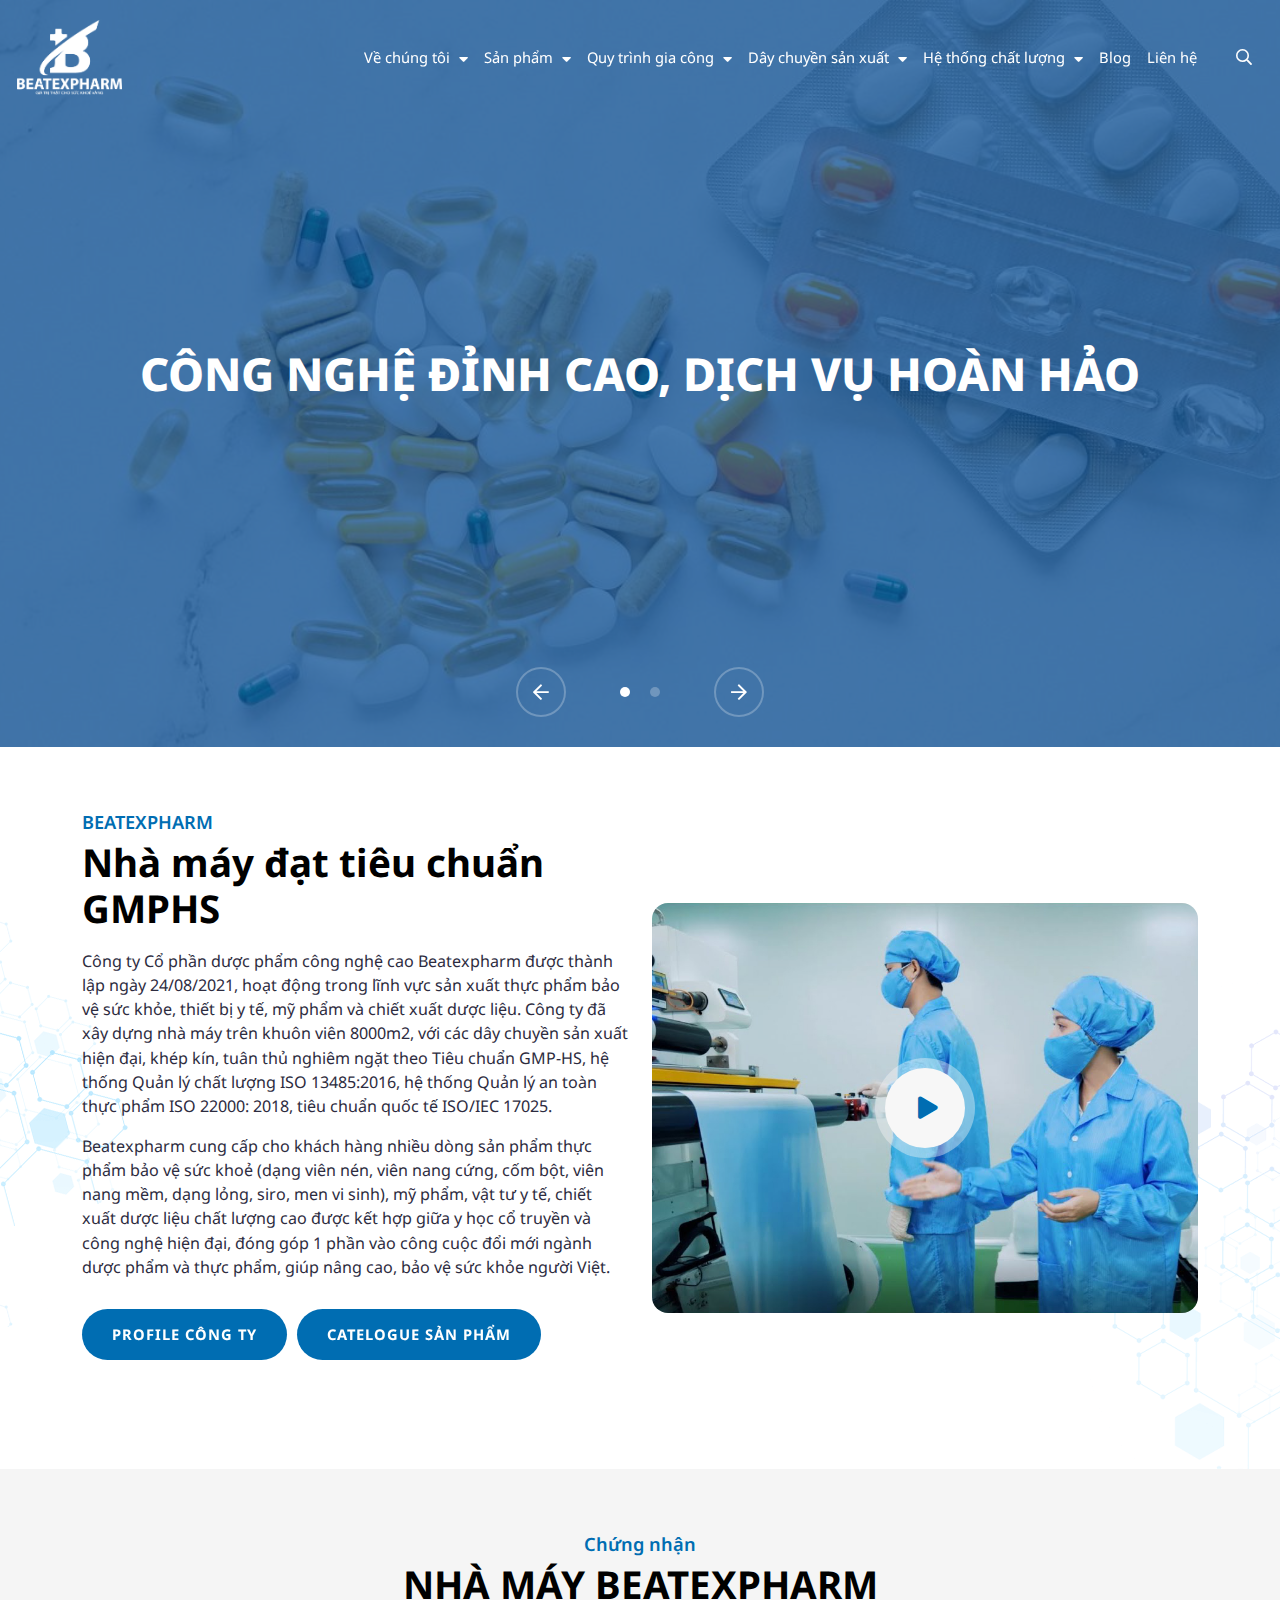
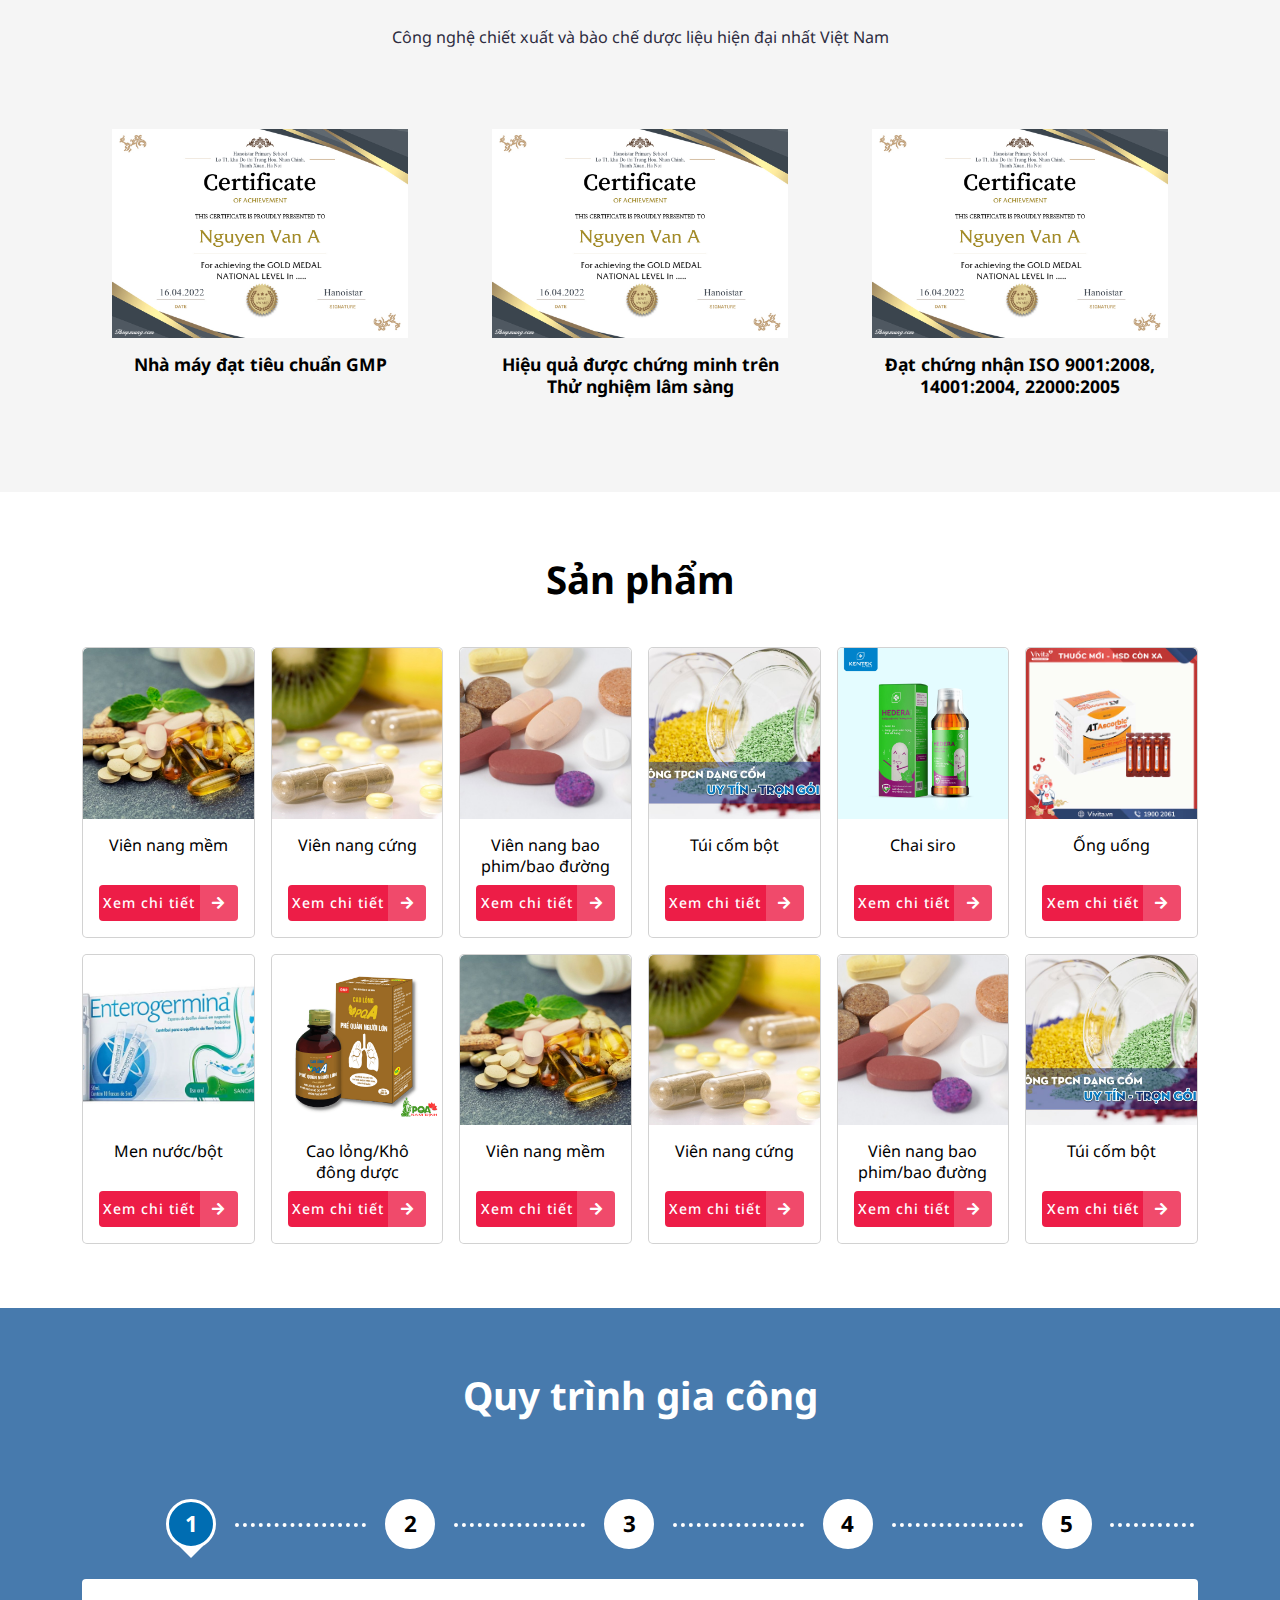
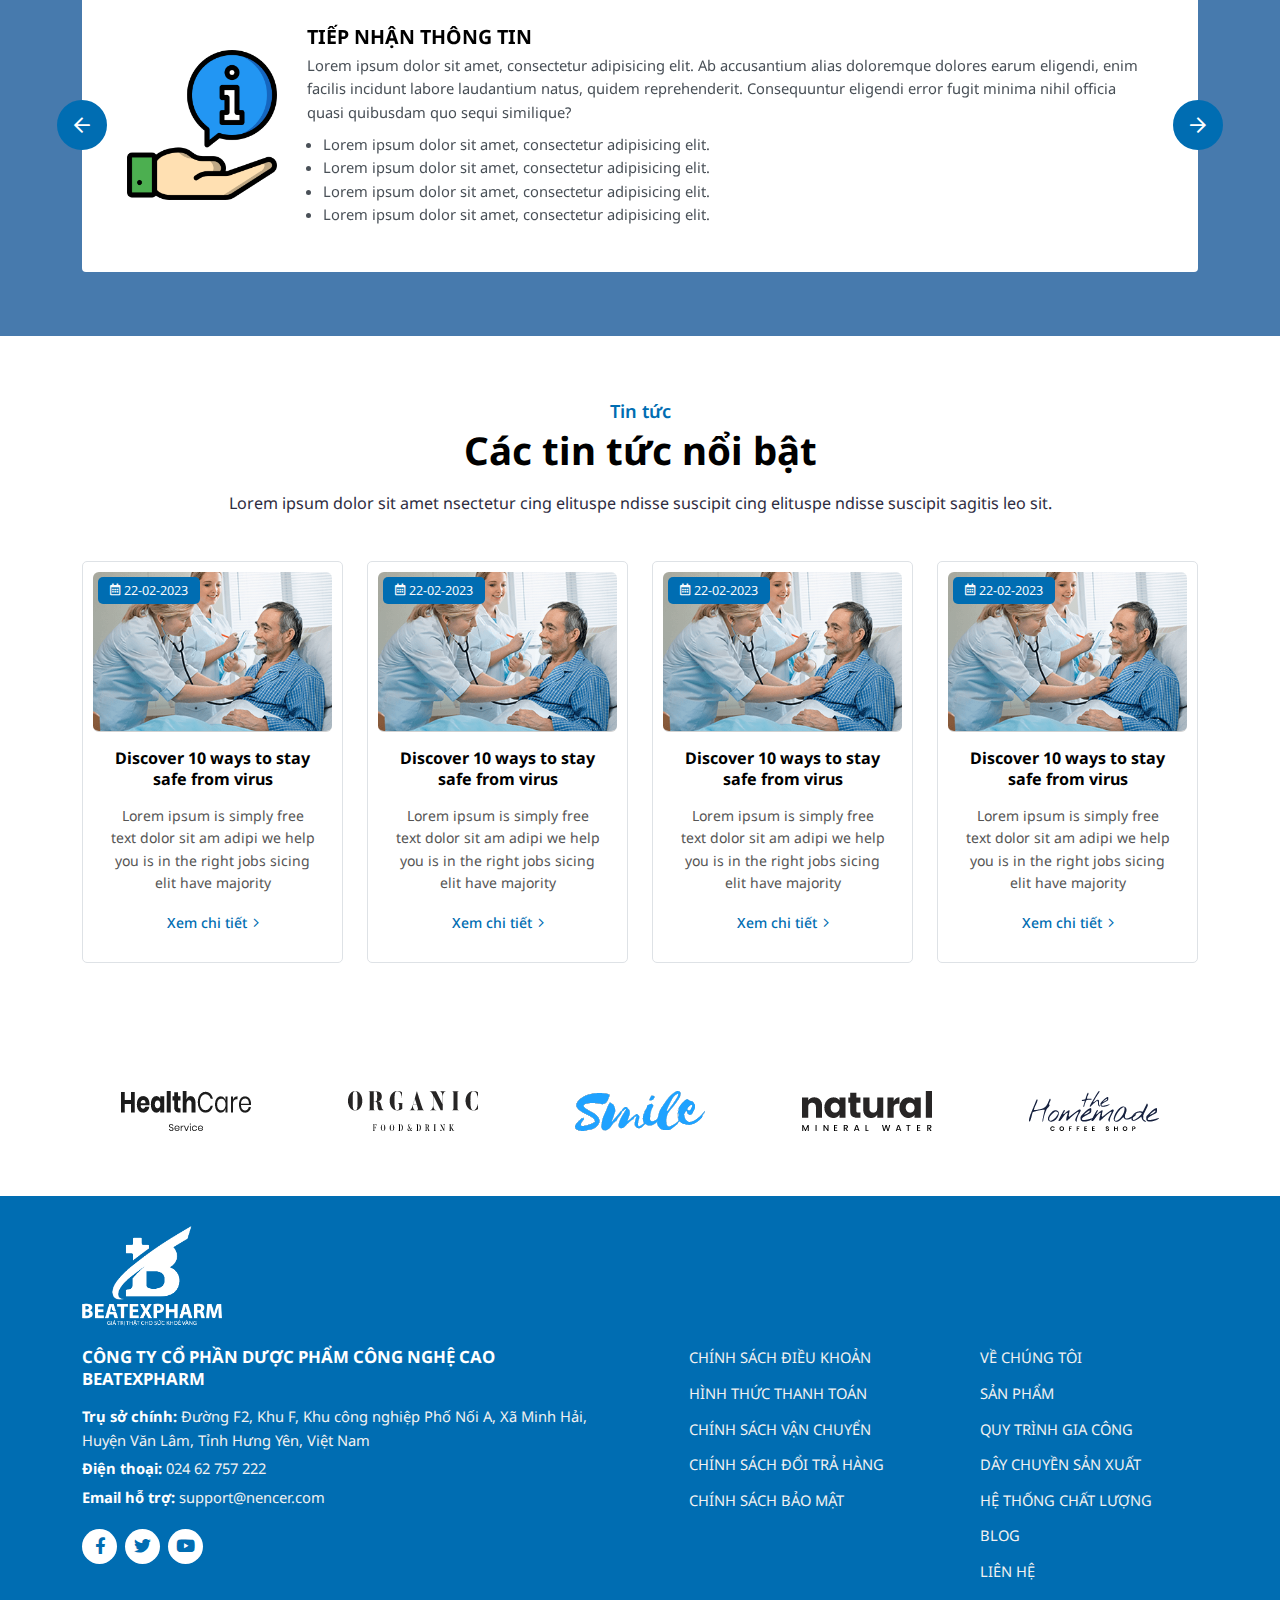
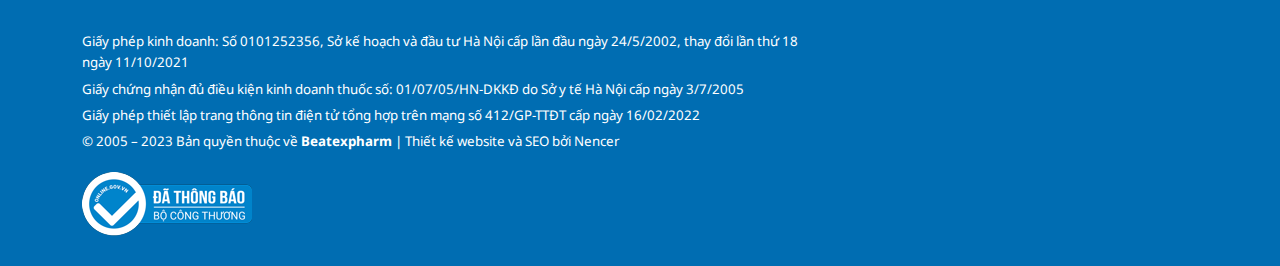
==== commit 0df5e93a: "Update" ====
--- a/index.html
+++ b/index.html
@@ -965,325 +965,283 @@
 							</div>
 							<div id="timeline-content" class="position-relative">
 								<div class="swiper">
-									<div class="swiper-wrapper">
-										<div class="swiper-slide">
+									<div class="swiper-wrapper h-auto">
+										<div class="swiper-slide h-auto">
 											<div class="timeline-item">
-												<div class="timeline-top">
-													<div class="timeline-item_image">
-														<img src="./assets/images/procedure/info.png" class="img-fluid"
-															 alt="">
-													</div>
-													<div class="timeline-item_content">
-														<div class="timeline-item_title">Tiếp nhận thông tin</div>
-														<div class="timeline-item_desc">
-															<p>
-																Lorem ipsum dolor sit amet, consectetur adipisicing
-																elit. Ab
-																accusantium
-																alias
-																doloremque dolores earum eligendi, enim facilis incidunt
-																labore
-																laudantium
-																natus,
-																quidem reprehenderit. Consequuntur eligendi error fugit
-																minima nihil
-																officia
-																quasi
-																quibusdam quo sequi similique?
-															</p>
-															<ul>
-																<li>
-																	Lorem ipsum dolor sit amet, consectetur adipisicing
-																	elit.
-																</li>
-																<li>
-																	Lorem ipsum dolor sit amet, consectetur adipisicing
-																	elit.
-																</li>
-																<li>
-																	Lorem ipsum dolor sit amet, consectetur adipisicing
-																	elit.
-																</li>
-																<li>
-																	Lorem ipsum dolor sit amet, consectetur adipisicing
-																	elit.
-																</li>
-															</ul>
-														</div>
-													</div>
+												<div class="timeline-item_image">
+													<img src="./assets/images/procedure/info.png" class="img-fluid"
+														 alt="">
 												</div>
-												<div class="timeline-bottom">
-													<div class="timeline-video">
-														<div class="ratio ratio-4x3">
-															<img src="./assets/images/image-video.jpg" class="img-fluid"
-																 alt="">
-														</div>
-														<div class="timeline-video_play">
-															<span>
-																<i class="fa fa-play"></i>
-															</span>
-														</div>
-														<a href="https://www.youtube.com/watch?v=asF8BAQuXlY"
-														   class="stretched-link" data-fancybox="video"></a>
-													</div>
-												</div>
-											</div>
-										</div>
-										<div class="swiper-slide">
-											<div class="timeline-item">
-												<div class="timeline-top">
-													<div class="timeline-item_image">
-														<img src="./assets/images/procedure/ask.png" class="img-fluid"
-															 alt="">
-													</div>
-													<div class="timeline-item_content">
-														<div class="timeline-item_title">TƯ VẤN CÔNG THỨC VÀ BÁO GIÁ
-														</div>
-														<div class="timeline-item_desc">
-															<p>
-																Lorem ipsum dolor sit amet, consectetur adipisicing
-																elit. Ab
-																accusantium
-																alias
-																doloremque dolores earum eligendi, enim facilis incidunt
-																labore
-																laudantium
-																natus,
-																quidem reprehenderit. Consequuntur eligendi error fugit
-																minima nihil
-																officia
-																quasi
-																quibusdam quo sequi similique?
-															</p>
-															<ul>
-																<li>
-																	Lorem ipsum dolor sit amet, consectetur adipisicing
-																	elit.
-																</li>
-																<li>
-																	Lorem ipsum dolor sit amet, consectetur adipisicing
-																	elit.
-																</li>
-																<li>
-																	Lorem ipsum dolor sit amet, consectetur adipisicing
-																	elit.
-																</li>
-																<li>
-																	Lorem ipsum dolor sit amet, consectetur adipisicing
-																	elit.
-																</li>
-															</ul>
-														</div>
-													</div>
-												</div>
-											</div>
-										</div>
-										<div class="swiper-slide">
-											<div class="timeline-item">
-												<div class="timeline-top">
-													<div class="timeline-item_image">
-														<img src="./assets/images/procedure/register.png"
-															 class="img-fluid"
-															 alt="">
-													</div>
-													<div class="timeline-item_content">
-														<div class="timeline-item_title">ĐĂNG KÝ HỒ SƠ</div>
-														<div class="timeline-item_desc">
-															<p>
-																Lorem ipsum dolor sit amet, consectetur adipisicing
-																elit. Ab
-																accusantium
-																alias
-																doloremque dolores earum eligendi, enim facilis incidunt
-																labore
-																laudantium
-																natus,
-																quidem reprehenderit. Consequuntur eligendi error fugit
-																minima nihil
-																officia
-																quasi
-																quibusdam quo sequi similique?
-															</p>
-															<ul>
-																<li>
-																	Lorem ipsum dolor sit amet, consectetur adipisicing
-																	elit.
-																</li>
-																<li>
-																	Lorem ipsum dolor sit amet, consectetur adipisicing
-																	elit.
-																</li>
-																<li>
-																	Lorem ipsum dolor sit amet, consectetur adipisicing
-																	elit.
-																</li>
-																<li>
-																	Lorem ipsum dolor sit amet, consectetur adipisicing
-																	elit.
-																</li>
-															</ul>
-														</div>
-													</div>
-												</div>
-												<div class="timeline-bottom">
-													<div class="timeline-video">
-														<div class="ratio ratio-4x3">
-															<img src="./assets/images/image-video.jpg" class="img-fluid"
-																 alt="">
-														</div>
-														<div class="timeline-video_play">
-															<span>
-																<i class="fa fa-play"></i>
-															</span>
-														</div>
-														<a href="https://www.youtube.com/watch?v=asF8BAQuXlY"
-														   class="stretched-link" data-fancybox="video"></a>
-													</div>
-												</div>
-											</div>
-										</div>
-										<div class="swiper-slide">
-											<div class="timeline-item">
-												<div class="timeline-top">
-													<div class="timeline-item_image">
-														<img src="./assets/images/procedure/pharmacy.png"
-															 class="img-fluid"
-															 alt="">
-													</div>
-													<div class="timeline-item_content">
-														<div class="timeline-item_title">GIA CÔNG SẢN XUẤT</div>
-														<div class="timeline-item_desc">
-															<p>
-																Lorem ipsum dolor sit amet, consectetur adipisicing
-																elit. Ab
-																accusantium
-																alias
-																doloremque dolores earum eligendi, enim facilis incidunt
-																labore
-																laudantium
-																natus,
-																quidem reprehenderit. Consequuntur eligendi error fugit
-																minima nihil
-																officia
-																quasi
-																quibusdam quo sequi similique?
-															</p>
-															<ul>
-																<li>
-																	Lorem ipsum dolor sit amet, consectetur adipisicing
-																	elit.
-																</li>
-																<li>
-																	Lorem ipsum dolor sit amet, consectetur adipisicing
-																	elit.
-																</li>
-																<li>
-																	Lorem ipsum dolor sit amet, consectetur adipisicing
-																	elit.
-																</li>
-																<li>
-																	Lorem ipsum dolor sit amet, consectetur adipisicing
-																	elit.
-																</li>
-															</ul>
-														</div>
-													</div>
-												</div>
-											</div>
-										</div>
-										<div class="swiper-slide">
-											<div class="timeline-item">
-												<div class="timeline-top">
-													<div class="timeline-item_image">
-														<img src="./assets/images/procedure/ship.png" class="img-fluid"
-															 alt="">
-													</div>
-													<div class="timeline-item_content">
-														<div class="timeline-item_title">GIAO HÀNG VÀ THANH TOÁN</div>
-														<div class="timeline-item_desc">
-															<p>
-																Lorem ipsum dolor sit amet, consectetur adipisicing
-																elit. Ab
-																accusantium
-																alias
-																doloremque dolores earum eligendi, enim facilis incidunt
-																labore
-																laudantium
-																natus,
-																quidem reprehenderit. Consequuntur eligendi error fugit
-																minima nihil
-																officia
-																quasi
-																quibusdam quo sequi similique?
-															</p>
-															<ul>
-																<li>
-																	Lorem ipsum dolor sit amet, consectetur adipisicing
-																	elit.
-																</li>
-																<li>
-																	Lorem ipsum dolor sit amet, consectetur adipisicing
-																	elit.
-																</li>
-																<li>
-																	Lorem ipsum dolor sit amet, consectetur adipisicing
-																	elit.
-																</li>
-																<li>
-																	Lorem ipsum dolor sit amet, consectetur adipisicing
-																	elit.
-																</li>
-															</ul>
-														</div>
+												<div class="timeline-item_content">
+													<div class="timeline-item_title">Tiếp nhận thông tin</div>
+													<div class="timeline-item_desc">
+														<p>
+															Lorem ipsum dolor sit amet, consectetur adipisicing
+															elit. Ab
+															accusantium
+															alias
+															doloremque dolores earum eligendi, enim facilis incidunt
+															labore
+															laudantium
+															natus,
+															quidem reprehenderit. Consequuntur eligendi error fugit
+															minima nihil
+															officia
+															quasi
+															quibusdam quo sequi similique?
+														</p>
+														<ul>
+															<li>
+																Lorem ipsum dolor sit amet, consectetur adipisicing
+																elit.
+															</li>
+															<li>
+																Lorem ipsum dolor sit amet, consectetur adipisicing
+																elit.
+															</li>
+															<li>
+																Lorem ipsum dolor sit amet, consectetur adipisicing
+																elit.
+															</li>
+															<li>
+																Lorem ipsum dolor sit amet, consectetur adipisicing
+																elit.
+															</li>
+														</ul>
 													</div>
 												</div>
 											</div>
 										</div>
 										<div class="swiper-slide h-auto">
 											<div class="timeline-item">
-												<div class="timeline-top">
-													<div class="timeline-item_image">
-														<img src="./assets/images/procedure/complain.png"
-															 class="img-fluid"
-															 alt="">
+												<div class="timeline-item_image">
+													<img src="./assets/images/procedure/ask.png" class="img-fluid"
+														 alt="">
+												</div>
+												<div class="timeline-item_content">
+													<div class="timeline-item_title">TƯ VẤN CÔNG THỨC VÀ BÁO GIÁ
 													</div>
-													<div class="timeline-item_content">
-														<div class="timeline-item_title">GIẢI QUYẾT KHIẾU NẠI</div>
-														<div class="timeline-item_desc">
-															<p>
-																Lorem ipsum dolor sit amet, consectetur adipisicing
-																elit. Ab
-																accusantium
-																alias
-																doloremque dolores earum eligendi, enim facilis incidunt
-																labore
-																laudantium
-																natus,
-																quidem reprehenderit. Consequuntur eligendi error fugit
-																minima nihil
-																officia
-																quasi
-																quibusdam quo sequi similique?
-															</p>
-															<ul>
-																<li>
-																	Lorem ipsum dolor sit amet, consectetur adipisicing
-																	elit.
-																</li>
-																<li>
-																	Lorem ipsum dolor sit amet, consectetur adipisicing
-																	elit.
-																</li>
-																<li>
-																	Lorem ipsum dolor sit amet, consectetur adipisicing
-																	elit.
-																</li>
-																<li>
-																	Lorem ipsum dolor sit amet, consectetur adipisicing
-																	elit.
-																</li>
-															</ul>
-														</div>
+													<div class="timeline-item_desc">
+														<p>
+															Lorem ipsum dolor sit amet, consectetur adipisicing
+															elit. Ab
+															accusantium
+															alias
+															doloremque dolores earum eligendi, enim facilis incidunt
+															labore
+															laudantium
+															natus,
+															quidem reprehenderit. Consequuntur eligendi error fugit
+															minima nihil
+															officia
+															quasi
+															quibusdam quo sequi similique?
+														</p>
+														<ul>
+															<li>
+																Lorem ipsum dolor sit amet, consectetur adipisicing
+																elit.
+															</li>
+															<li>
+																Lorem ipsum dolor sit amet, consectetur adipisicing
+																elit.
+															</li>
+															<li>
+																Lorem ipsum dolor sit amet, consectetur adipisicing
+																elit.
+															</li>
+															<li>
+																Lorem ipsum dolor sit amet, consectetur adipisicing
+																elit.
+															</li>
+														</ul>
+													</div>
+												</div>
+											</div>
+										</div>
+										<div class="swiper-slide h-auto">
+											<div class="timeline-item">
+												<div class="timeline-item_image">
+													<img src="./assets/images/procedure/register.png"
+														 class="img-fluid"
+														 alt="">
+												</div>
+												<div class="timeline-item_content">
+													<div class="timeline-item_title">ĐĂNG KÝ HỒ SƠ</div>
+													<div class="timeline-item_desc">
+														<p>
+															Lorem ipsum dolor sit amet, consectetur adipisicing
+															elit. Ab
+															accusantium
+															alias
+															doloremque dolores earum eligendi, enim facilis incidunt
+															labore
+															laudantium
+															natus,
+															quidem reprehenderit. Consequuntur eligendi error fugit
+															minima nihil
+															officia
+															quasi
+															quibusdam quo sequi similique?
+														</p>
+														<ul>
+															<li>
+																Lorem ipsum dolor sit amet, consectetur adipisicing
+																elit.
+															</li>
+															<li>
+																Lorem ipsum dolor sit amet, consectetur adipisicing
+																elit.
+															</li>
+															<li>
+																Lorem ipsum dolor sit amet, consectetur adipisicing
+																elit.
+															</li>
+															<li>
+																Lorem ipsum dolor sit amet, consectetur adipisicing
+																elit.
+															</li>
+														</ul>
+													</div>
+												</div>
+											</div>
+										</div>
+										<div class="swiper-slide h-auto">
+											<div class="timeline-item">
+												<div class="timeline-item_image">
+													<img src="./assets/images/procedure/pharmacy.png"
+														 class="img-fluid"
+														 alt="">
+												</div>
+												<div class="timeline-item_content">
+													<div class="timeline-item_title">GIA CÔNG SẢN XUẤT</div>
+													<div class="timeline-item_desc">
+														<p>
+															Lorem ipsum dolor sit amet, consectetur adipisicing
+															elit. Ab
+															accusantium
+															alias
+															doloremque dolores earum eligendi, enim facilis incidunt
+															labore
+															laudantium
+															natus,
+															quidem reprehenderit. Consequuntur eligendi error fugit
+															minima nihil
+															officia
+															quasi
+															quibusdam quo sequi similique?
+														</p>
+														<ul>
+															<li>
+																Lorem ipsum dolor sit amet, consectetur adipisicing
+																elit.
+															</li>
+															<li>
+																Lorem ipsum dolor sit amet, consectetur adipisicing
+																elit.
+															</li>
+															<li>
+																Lorem ipsum dolor sit amet, consectetur adipisicing
+																elit.
+															</li>
+															<li>
+																Lorem ipsum dolor sit amet, consectetur adipisicing
+																elit.
+															</li>
+														</ul>
+													</div>
+												</div>
+											</div>
+										</div>
+										<div class="swiper-slide h-auto">
+											<div class="timeline-item">
+												<div class="timeline-item_image">
+													<img src="./assets/images/procedure/ship.png" class="img-fluid"
+														 alt="">
+												</div>
+												<div class="timeline-item_content">
+													<div class="timeline-item_title">GIAO HÀNG VÀ THANH TOÁN</div>
+													<div class="timeline-item_desc">
+														<p>
+															Lorem ipsum dolor sit amet, consectetur adipisicing
+															elit. Ab
+															accusantium
+															alias
+															doloremque dolores earum eligendi, enim facilis incidunt
+															labore
+															laudantium
+															natus,
+															quidem reprehenderit. Consequuntur eligendi error fugit
+															minima nihil
+															officia
+															quasi
+															quibusdam quo sequi similique?
+														</p>
+														<ul>
+															<li>
+																Lorem ipsum dolor sit amet, consectetur adipisicing
+																elit.
+															</li>
+															<li>
+																Lorem ipsum dolor sit amet, consectetur adipisicing
+																elit.
+															</li>
+															<li>
+																Lorem ipsum dolor sit amet, consectetur adipisicing
+																elit.
+															</li>
+															<li>
+																Lorem ipsum dolor sit amet, consectetur adipisicing
+																elit.
+															</li>
+														</ul>
+													</div>
+												</div>
+											</div>
+										</div>
+										<div class="swiper-slide h-auto">
+											<div class="timeline-item">
+												<div class="timeline-item_image">
+													<img src="./assets/images/procedure/complain.png"
+														 class="img-fluid"
+														 alt="">
+												</div>
+												<div class="timeline-item_content">
+													<div class="timeline-item_title">GIẢI QUYẾT KHIẾU NẠI</div>
+													<div class="timeline-item_desc">
+														<p>
+															Lorem ipsum dolor sit amet, consectetur adipisicing
+															elit. Ab
+															accusantium
+															alias
+															doloremque dolores earum eligendi, enim facilis incidunt
+															labore
+															laudantium
+															natus,
+															quidem reprehenderit. Consequuntur eligendi error fugit
+															minima nihil
+															officia
+															quasi
+															quibusdam quo sequi similique?
+														</p>
+														<ul>
+															<li>
+																Lorem ipsum dolor sit amet, consectetur adipisicing
+																elit.
+															</li>
+															<li>
+																Lorem ipsum dolor sit amet, consectetur adipisicing
+																elit.
+															</li>
+															<li>
+																Lorem ipsum dolor sit amet, consectetur adipisicing
+																elit.
+															</li>
+															<li>
+																Lorem ipsum dolor sit amet, consectetur adipisicing
+																elit.
+															</li>
+														</ul>
 													</div>
 												</div>
 											</div>
--- a/assets/css/style.css
+++ b/assets/css/style.css
@@ -2451,12 +2451,6 @@
 	padding: 45px;
 	border-radius: 4px;
 	display: flex;
-	flex-direction: column;
-	gap: 30px;
-}
-
-.timeline-item .timeline-top {
-	display: flex;
 	gap: 30px;
 }
 
@@ -2504,52 +2498,6 @@
 
 .timeline-item .timeline-item_content .timeline-item_desc > *:last-child {
 	margin-bottom: 0;
-}
-
-.timeline-item .timeline-video {
-	position: relative;
-	border-radius: 16px;
-	overflow: hidden;
-	max-width: 600px;
-	margin: 0 auto;
-}
-
-.timeline-item .timeline-video .timeline-video_play {
-	position: absolute;
-	top: 50%;
-	left: 50%;
-	transform: translate(-50%, -50%);
-}
-
-.timeline-item .timeline-video .timeline-video_play span {
-	border-radius: 50%;
-	background: #f7f7f7;
-	width: 80px;
-	height: 80px;
-	display: flex;
-	align-items: center;
-	justify-content: center;
-	position: relative;
-	text-align: center;
-	animation: ripple-white3 2.5s linear infinite;
-}
-
-.timeline-item .timeline-video .timeline-video_play span i {
-	font-size: 1.6em;
-	margin-left: 6px;
-	color: var(--primary-color);
-}
-
-.timeline-item .timeline-video .timeline-video_play span:after {
-	z-index: -1;
-	content: "";
-	position: absolute;
-	width: 100px;
-	height: 100px;
-	border-radius: 50%;
-	background: rgba(247, 247, 247, 0.4);
-	top: -10px;
-	left: -10px;
 }
 
 .timeline-slider .swiper-actions .swiper-actions_inner {
@@ -2590,14 +2538,6 @@
 		padding: 30px;
 		flex-direction: column;
 		gap: 0;
-	}
-
-	.timeline-item .timeline-top {
-		flex-direction: column;
-	}
-
-	.timeline-item .timeline-bottom {
-		margin-top: 30px;
 	}
 
 	.timeline-item .timeline-item_image img {
@@ -2709,7 +2649,8 @@
 	margin-bottom: 1rem;
 }
 
-.section-production .production-content .production-image img {
+.section-production .production-content .production-image img,
+.section-production .production-content .production-image iframe{
 	width: 100%;
 	max-width: 100%;
 }
@@ -2873,7 +2814,7 @@
 	}
 
 	.section-production .production-content .production-title {
-		font-size: 2em;
+		font-size: 1.8em;
 	}
 
 	.section-contact .section-contact_title {
